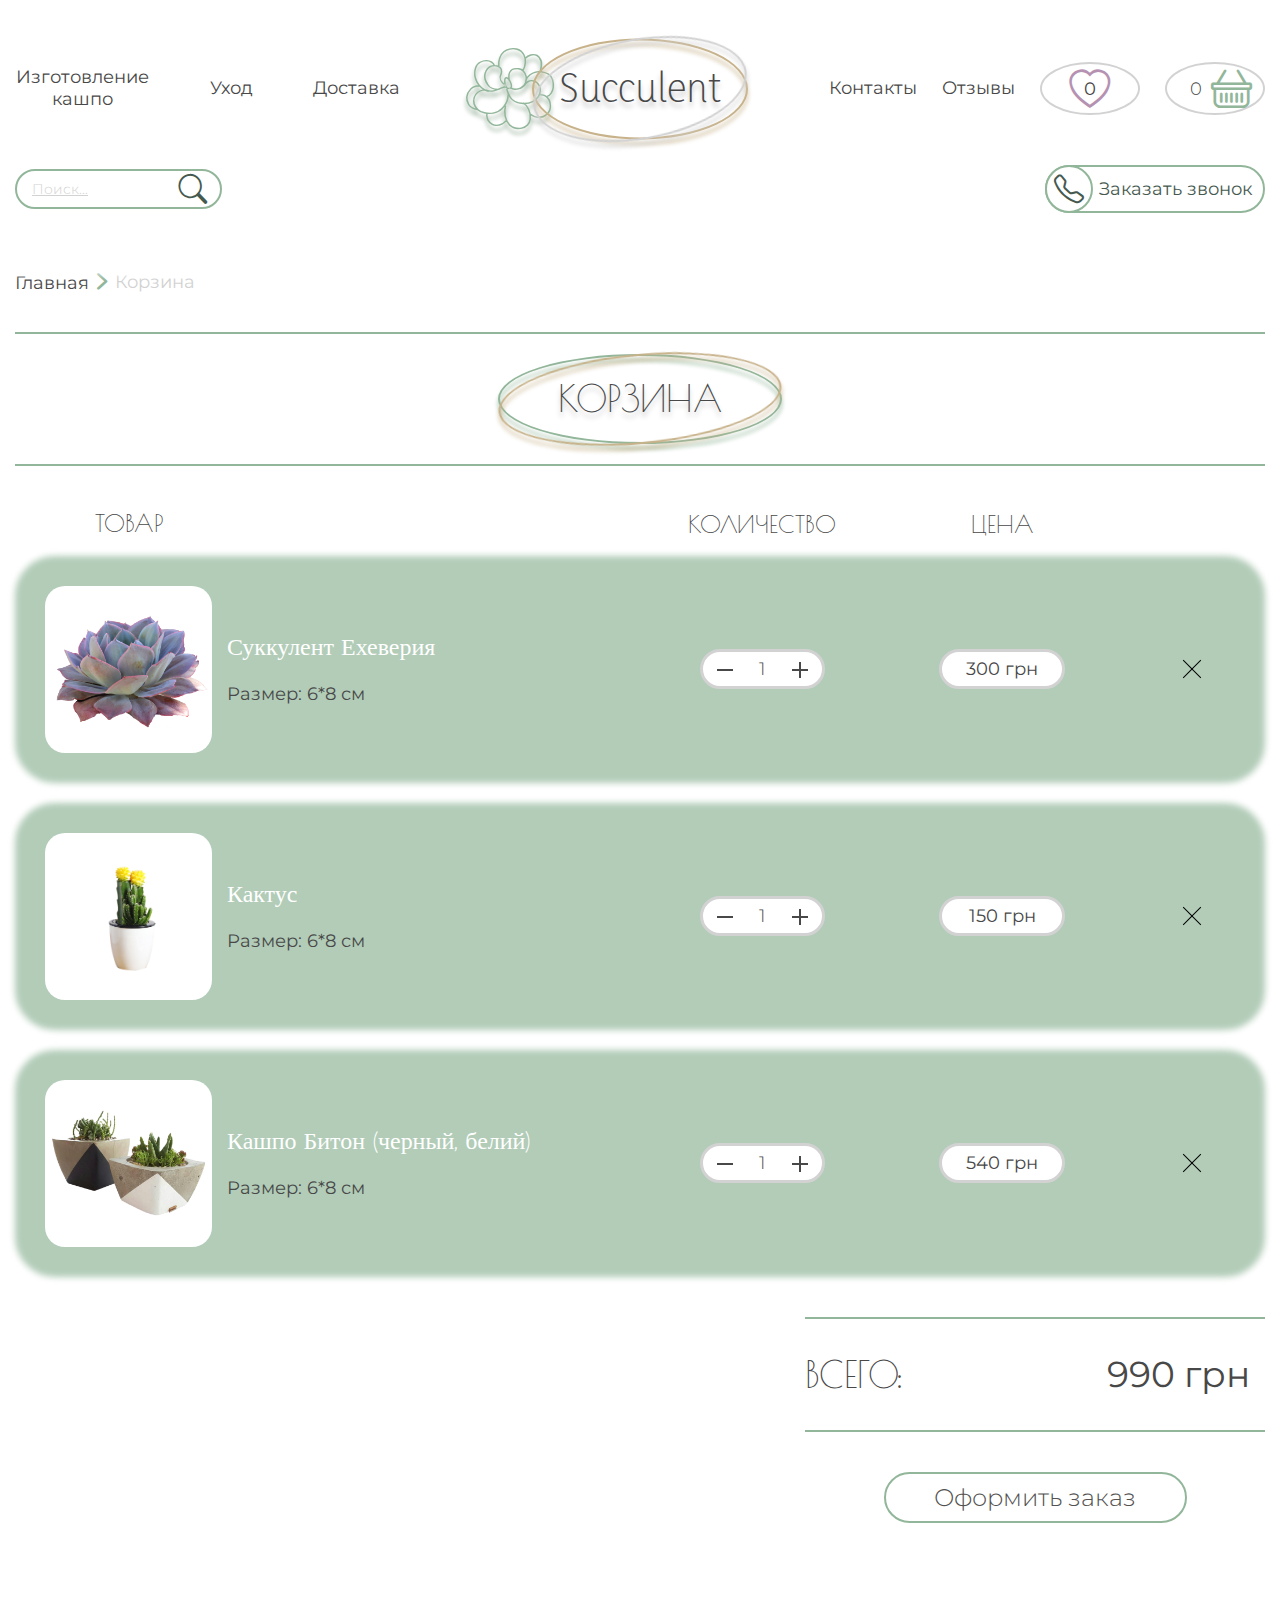
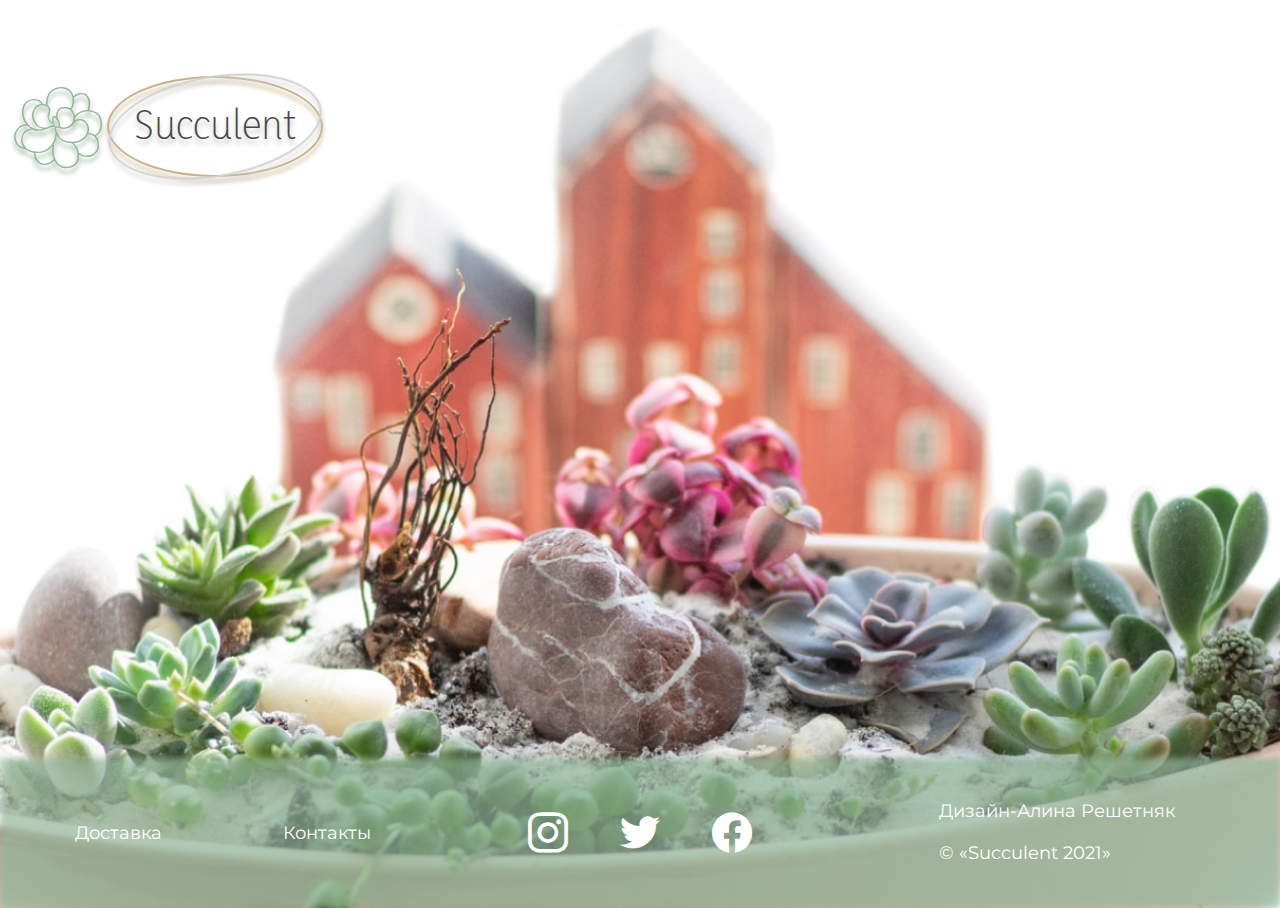
==== basket.html @ cb1342d7 "Add files via upload" ====
<!DOCTYPE html>
<html lang="ru">
 <head>
	<title>Корзина</title>
	<meta charset="UTF-8">
	<meta name="format-detection" content="telephone=no">
	<link rel="stylesheet" href="css/style.min.css">
	<link rel="shortcut icon" href="favicon.ico">
	<!-- <meta name="robots" content="noindex, nofollow"> -->
	<!-- <meta name="viewport" content="width=device-width, initial-scale=1.0, maximum-scale=1.0, user-scalable=0"> -->
	<meta name="viewport" content="width=device-width, initial-scale=1.0">
</head>

<body>
	<div class="wrapper">
		<header class="header header_2">
	<div class="header__container _container">
		<div class="header__logo-block _lp">
			<a href="index.html" class="header__logo"><span class="header__logo-decor _icon-logo-decor"></span><span
					class="header__logo-text">Succulent</span></a>
		</div>
		<div class="header__body _lp">
			<div data-da=".menu__list_col1,875,1" class="header__icons"></div>
			<button type="button" class="menu__icon icon-menu">
				<span class="menu__span"></span>
				<span class="menu__span"></span>
				<span class="menu__span"></span>
			</button>
		</div>
		<div class="header__menu menu">
			<nav class="menu__body">
				<ul class="menu__list menu__list_col1">
					<li class="menu__item menu__item_da3"></li>
					<li class="menu__item"><a data-goto=".page__process" href="#" class="menu__link _goto-my">Изготовление
							кашпо</a></li>
					<li class="menu__item"><a data-goto=".page__caring" href="#" class="menu__link _goto-my">Уход</a></li>
					<li class="menu__item"><a data-goto=".page__delivery" href="#" class="menu__link _goto-my">Доставка</a>
					</li>
					<li class="menu__item menu__item_da1"></li>
					<li class="menu__item menu__item_da2"></li>
				</ul>
				<ul class="menu__list menu__list_col2">
					<li class="menu__item menu__item_col2"><a data-goto=".page__contacts" data-da=".menu__item_da1,1100"
							href="#" class="menu__link _goto-my">Контакты</a></li>
					<li class="menu__item menu__item_col2"><a data-goto=".page__reviews" data-da=".menu__item_da2,1100"
							href="#" class="menu__link _goto-my">Отзывы</a></li>
					<li class="menu__item menu__item_col2"><span data-da=".header__icons,1100"
							class="menu__favorites _icon-heart"><span>0</span></span></li>
					<li class="menu__item menu__item_col2"><span data-da=".header__icons,1100"
							class="menu__card _icon-card"><span>0</span></span></li>
				</ul>
			</nav>
		</div>
	</div>
	<div class="header_2__bottom-container _container">
		<div class="header_2__bottom-block">
			<form data-da=".menu__item_da3,1100,0" action="#" method="get" class="header_2__form form-search">
				<input type="text" name="form[]" placeholder="Поиск..." class="form-search__input input">
				<button type="submit" class="form-search__btn _icon-search"></button>
			</form>
			<form action="#" method="get" class="header_2__callback callback callback_header _active">
				<button id="callBackBtn" type="submit" class="callback__button _icon-phone _active"></button>
				<input autocomplete="off" type="tel" name="form[]" data-value="Заказать звонок"
					class="callback__input input phone _phone _req">
			</form>
		</div>
	</div>
</header>
		<main class="page">
			<div class="page__basket basket">
				<div class="basket__container _container">
					<div class="basket__crumbs crumbs">
						<a href="index.html" class="crumbs__item _icon-aroow-right-crumbs"><span>Главная</span></a>
						<a href="basket.html" class="crumbs__item _active"><span>Корзина</span></a>
					</div>
					<div class="basket__title-block">
						<div class="basket__title title">Корзина</div>
					</div>
					<div class="basket__body">
						<div class="basket__card card-basket">
							<div class="card-basket__column card-basket__column_left">
								<div class="card-basket__subcolumn card-basket__subcolumn_left">
									<a href="#" class="card-basket__image">
										<img src="img/catalog/succulent/img_01.png" alt="image">
									</a>
								</div>
								<div class="card-basket__subcolumn card-basket__subcolumn_left">
									<div class="card-basket__info">
										<a href="#" class="card-basket__name">Суккулент Ехеверия</a>
										<p class="card-basket__size">Размер: 6*8 см</p>
									</div>
								</div>
							</div>
							<div class="card-basket__column card-basket__column_right">
								<div class="card-basket__subcolumn card-basket__subcolumn_right">
									<div class="card-basket__quantity quantity">
										<div class="quantity__button quantity__button_minus _icon-minus"></div>
										<div class="quantity__input"><input autocomplete="off" type="text" name="form[]"
												value="1"></div>
										<div class="quantity__button quantity__button_plus _icon-plus"></div>
									</div>
								</div>
								<div class="card-basket__subcolumn card-basket__subcolumn_right">
									<div class="card-basket__price">
										<span>300<span class="result-sum-basket__currency"> грн</span></span>
									</div>
								</div>
								<div class="card-basket__subcolumn card-basket__subcolumn_right card-basket__subcolumn_last">
									<div class="card-basket__del">
										<span></span>
									</div>
								</div>
							</div>
						</div>
						<div class="basket__card card-basket">
							<div class="card-basket__column card-basket__column_left">
								<div class="card-basket__subcolumn card-basket__subcolumn_left">
									<a href="#" class="card-basket__image">
										<img src="img/catalog/cactus/img_01.png" alt="image">
									</a>
								</div>
								<div class="card-basket__subcolumn card-basket__subcolumn_left">
									<div class="card-basket__info">
										<a href="#" class="card-basket__name">Кактус</a>
										<p class="card-basket__size">Размер: 6*8 см</p>
									</div>
								</div>
							</div>
							<div class="card-basket__column card-basket__column_right">
								<div class="card-basket__subcolumn card-basket__subcolumn_right">
									<div class="card-basket__quantity quantity">
										<div class="quantity__button quantity__button_minus _icon-minus"></div>
										<div class="quantity__input"><input autocomplete="off" type="text" name="form[]"
												value="1"></div>
										<div class="quantity__button quantity__button_plus _icon-plus"></div>
									</div>
								</div>
								<div class="card-basket__subcolumn card-basket__subcolumn_right">
									<div class="card-basket__price">
										<span>150<span class="result-sum-basket__currency"> грн</span></span>
									</div>
								</div>
								<div class="card-basket__subcolumn card-basket__subcolumn_right card-basket__subcolumn_last">
									<div class="card-basket__del">
										<span></span>
									</div>
								</div>
							</div>
						</div>
						<div class="basket__card card-basket">
							<div class="card-basket__column card-basket__column_left">
								<div class="card-basket__subcolumn card-basket__subcolumn_left">
									<a href="#" class="card-basket__image">
										<img src="img/catalog/pots/img_02.png" alt="image">
									</a>
								</div>
								<div class="card-basket__subcolumn card-basket__subcolumn_left">
									<div class="card-basket__info">
										<a href="#" class="card-basket__name">Кашпо Битон (черный, белий)</a>
										<p class="card-basket__size">Размер: 6*8 см</p>
									</div>
								</div>
							</div>
							<div class="card-basket__column card-basket__column_right">
								<div class="card-basket__subcolumn card-basket__subcolumn_right">
									<div class="card-basket__quantity quantity">
										<div class="quantity__button quantity__button_minus _icon-minus"></div>
										<div class="quantity__input"><input autocomplete="off" type="text" name="form[]"
												value="1"></div>
										<div class="quantity__button quantity__button_plus _icon-plus"></div>
									</div>
								</div>
								<div class="card-basket__subcolumn card-basket__subcolumn_right">
									<div class="card-basket__price">
										<span>540<span class="result-sum-basket__currency"> грн</span></span>
									</div>
								</div>
								<div class="card-basket__subcolumn card-basket__subcolumn_right card-basket__subcolumn_last">
									<div class="card-basket__del">
										<span></span>
									</div>
								</div>
							</div>
						</div>
					</div>
					<div class="basket__result-sum result-sum-basket">
						<div class="result-sum-basket__body">
							<div class="result-sum-basket__block-top">
								<span class="result-sum-basket__text">Всего:</span>
								<span class="result-sum-basket__sum">990<span class="result-sum-basket__currency"> грн</span></span>
							</div>
							<div class="result-sum-basket__block-bottom">
								<a href="payment.html" class="result-sum-basket__btn button">Оформить заказ</a>
							</div>
						</div>
					</div>
				</div>
			</div>
		</main>
		<footer class="footer">
	<div class="footer__main-image _ibg">
		<img src="img/footer_bg.jpg" alt="image">
	</div>
	<div class="footer__logo-block">
		<div class="footer__container-logo _container">
			<a href="index.html" class="footer__logo"><span class="header__logo-decor _icon-logo-decor"></span><span class="header__logo-text">Succulent</span></a>
		</div>
	</div>
	<div class="footer__body">
		<div class="footer__container _container">
			<div class="footer__content">
				<div class="footer__row">
					<div class="footer__column">
						<nav class="footer__list">
							<a data-goto=".page__delivery" href="#" class="footer__nav-link _goto-my">Доставка</a>
							<a data-goto=".page__contacts" href="#" class="footer__nav-link _goto-my">Контакты</a>
						</nav>
					</div>
					<div class="footer__column">
						<div class="footer__social">
							<a href="#" class="footer__social-link _icon-instagram"></a>
							<a href="#" class="footer__social-link _icon-twitter"></a>
							<a href="#" class="footer__social-link _icon-facebook"></a>
						</div>
					</div>
					<div class="footer__column">
						<div class="footer__copy">
							<p data-da=".footer__list,992">Дизайн-Алина Решетняк</p>
							<p>© «Succulent 2021»</p>
						</div>
					</div>
				</div>
			</div>
		</div>
	</div>
</footer>
	</div>
	<div class="popup popup_popup">
	<div class="popup__content">
		<div class="popup__body">
			<div class="popup__close"></div>
		</div>
	</div>
</div>
<div class="popup popup_massagename-message">
	<div class="popup__content">
		<div class="popup__body">
			<div class="popup__close"></div>
		</div>
	</div>
</div>
<div class="popup popup_video">
	<div class="popup__content">
		<div class="popup__body">
			<div class="popup__close popup__close_video"></div>
			<div class="popup__video _video"></div>
		</div>
	</div>
</div>

	<!-- Swiper -->
<!-- <script src="https://unpkg.com/swiper/swiper-bundle.min.js"></script> -->
<script src="js/vendors.min.js"></script>
<script src="js/app.min.js"></script>
</body>

</html>
---- css/style.min.css ----
@charset "UTF-8";
@import url(https://fonts.googleapis.com/css?family=Montserrat:300,regular,500,600&display=swap&subset=cyrillic-ext);
@import url(https://fonts.googleapis.com/css?family=Poiret+One:regular&display=swap&subset=cyrillic-ext);
@font-face {
  font-family: "yaldevi";
  font-display: swap;
  src: url("../fonts/yaldevi.woff2") format("woff2"), url("../fonts/yaldevi.woff") format("woff");
  font-weight: 400;
  font-style: normal;
}
@font-face {
  font-family: "icomoon";
  src: url("../fonts/icomoon.eot?g0yiih");
  src: url("../fonts/icomoon.eot?g0yiih#iefix") format("embedded-opentype"), url("../fonts/icomoon.ttf?g0yiih") format("truetype"), url("../fonts/icomoon.woff?g0yiih") format("woff"), url("../fonts/icomoon.svg?g0yiih#icomoon") format("svg");
  font-weight: normal;
  font-style: normal;
  font-display: block;
}
[class^=_icon-],
[class*=" _icon-"] {
  /* use !important to prevent issues with browser extensions that change fonts */
  font-family: "icomoon" !important;
  speak: never;
  font-style: normal;
  font-weight: normal;
  font-variant: normal;
  text-transform: none;
  line-height: 1;
  /* Better Font Rendering =========== */
  -webkit-font-smoothing: antialiased;
  -moz-osx-font-smoothing: grayscale;
}

._icon-one:before {
  content: "";
}

._icon-three:before {
  content: "";
}

._icon-two:before {
  content: "";
}

._icon-aroow-right:before {
  content: "";
}

._icon-aroow-right-crumbs:after {
  content: "";
}

._icon-contacts-clock:before {
  content: "";
}

._icon-contacts-house:before {
  content: "";
}

._icon-facebook:before {
  content: "";
}

._icon-instagram:before {
  content: "";
}

._icon-twitter:before {
  content: "";
}

._icon-arrow-decor-left:before {
  content: "";
}

._icon-arrow-decor-right:before {
  content: "";
}

._icon-card:after {
  content: "";
}

._icon-heart:before {
  content: "";
}

._icon-logo-decor:before {
  content: "";
}

._icon-phone:before {
  content: "";
}

._icon-search:before {
  content: "";
}

* {
  padding: 0px;
  margin: 0px;
  border: 0px;
}

*,
*:before,
*:after {
  -moz-box-sizing: border-box;
  -webkit-box-sizing: border-box;
  box-sizing: border-box;
}

aside,
nav,
footer,
header,
section {
  display: block;
}

html {
  font-size: 18px;
}

html,
body {
  height: 100%;
  min-width: 320px;
}

body {
  line-height: 1;
  font-family: "Montserrat";
  -ms-text-size-adjust: 100%;
  -moz-text-size-adjust: 100%;
  -webkit-text-size-adjust: 100%;
}

input,
button,
textarea {
  font-family: "Montserrat";
  font-size: inherit;
}

input::-ms-clear {
  display: none;
}

button {
  cursor: pointer;
  background-color: inherit;
}

button::-moz-focus-inner {
  padding: 0;
  border: 0;
}

a,
a:visited {
  text-decoration: none;
}

a:hover {
  text-decoration: none;
}

ul li {
  list-style: none;
}

img {
  vertical-align: top;
}

h1,
h2,
h3,
h4,
h5,
h6 {
  font-weight: inherit;
  font-size: inherit;
}

/*
&::-webkit-scrollbar {
	display: none;
}
*/
body {
  color: #484848;
  background-color: #fff;
}
body._lock {
  overflow: hidden;
}

.wrapper {
  width: 100%;
  min-height: 100%;
  overflow: hidden;
  display: flex;
  flex-direction: column;
}
._container {
  max-width: 1290px;
  padding: 0 15px;
  margin: 0 auto;
}

._container-big {
  max-width: 1734px;
  padding: 0 15px;
  margin: 0 auto;
}

.button {
  display: inline-flex;
  justify-content: center;
  align-items: center;
  background-color: #92b69a;
  border: 2px solid #D2D2D2;
  border-radius: 66px;
  padding: 0px 0px;
  transition: border-color 0.2s ease 0s, background-color 0.2s ease 0s;
}
@media (any-hover: hover) {
  .button:hover {
    border-color: #45594F;
  }
  .button:hover::before, .button:hover::after {
    background-color: #45594F;
  }
}
.button._fw {
  width: 100%;
}

.select {
  position: relative;
}
.select__item {
  position: relative;
}
.select__title {
  color: #000;
  border: 1px solid #d9d9d9;
  background-color: #fff;
  cursor: pointer;
  border-radius: 4px;
}
@media (max-width: 991.98px) {
  .select__title {
    font-size: 18px;
  }
}
.select__value {
  display: flex;
  font-size: 14px;
  height: 30px;
  padding: 0px 15px;
  align-items: center;
  justify-content: space-between;
  flex-direction: row-reverse;
}
.select__value span {
  height: 1em;
  overflow: hidden;
  display: -webkit-box;
  -webkit-line-clamp: 1;
  -webkit-box-orient: vertical;
}
.select__value:before {
  content: "";
  display: inline-block;
  transition: all 0.3s ease 0s;
  width: 11px;
  height: 7px;
  background: url("../img/icons/select.svg") center/100% no-repeat;
}
.select__input {
  width: 100%;
  background-color: transparent;
  height: 100%;
}
.select__options {
  color: #000;
  position: absolute;
  top: 29px;
  border-radius: 0 0 4px 4px;
  min-width: 100%;
  left: 0;
  background-color: #fff;
  border-top: 0;
  border: 1px solid #d9d9d9;
  border-top: 0;
  font-size: 14px;
  padding: 10px 0px 5px 0px;
}
@media (max-width: 991.98px) {
  .select__options {
    font-size: 18px;
  }
}
.select__option {
  cursor: pointer;
  padding: 5px 15px;
  margin: 0px 0px 0px 0px;
}
@media (min-width: 992px) {
  .select__option:hover {
    background: #d9d9d9;
  }
}
.select._active {
  z-index: 5;
}
.select._active .select__value:before {
  transform: rotate(-180deg);
}
.select._active .select__options {
  display: block;
}

input[type=text],
input[type=email],
input[type=tel],
textarea {
  -webkit-appearance: none;
  -moz-appearance: none;
  appearance: none;
}
input[type=text]:focus,
input[type=email]:focus,
input[type=tel]:focus,
textarea:focus {
  outline: none;
}

.input {
  border-radius: 53px;
  border: 2px solid #92b69a;
  width: 207px;
  height: 40px;
  display: block;
  padding: 0px 15px;
  transition: box-shadow 0.2s ease, border-color 0.2s ease;
}
@media (any-hover: hover) {
  .input:hover {
    box-shadow: 0px 6px 15px rgba(134, 163, 140, 0.6);
  }
}
.input:focus {
  box-shadow: 0px 6px 15px rgba(134, 163, 140, 0.6);
}
.input._error {
  border-color: #e40000;
}

textarea.input {
  resize: none;
  padding: 0px 0px;
}

.checkbox {
  position: relative;
}
.checkbox__input {
  position: absolute;
  width: 0;
  height: 0;
  opacity: 0;
  visibility: hidden;
}
.checkbox__input:checked + .checkbox__text:before {
  background: #fff url("../img/icons/check.svg") center no-repeat;
}
.checkbox__text {
  display: inline-flex;
  align-items: center;
  position: relative;
  font-size: 16px;
  color: #ffffff;
  letter-spacing: -0.3px;
  line-height: calc(20 / 16);
  cursor: pointer;
}
.checkbox__text:before {
  content: "";
  align-self: flex-start;
  margin: 0px 14px 0px 0px;
  flex: 0 0 20px;
  left: 0;
  top: 0;
  width: 20px;
  height: 18px;
  background: #fff;
  border: 1px solid #a7a9ac;
}
.checkbox a {
  color: #fff;
  text-decoration: underline;
}
@media (min-width: 992px) {
  .checkbox a:hover {
    text-decoration: none;
  }
}
.checkbox._error .checkbox__text:before {
  border: 1px solid #ee1212;
}

.options {
  display: flex;
  flex-direction: column;
  align-items: flex-start;
}
.options__item {
  position: relative;
  cursor: pointer;
}
.options__input {
  position: absolute;
  width: 0;
  height: 0;
  opacity: 0;
  left: 0;
  top: 0;
  visibility: hidden;
}
.options__input:checked + .options__text:after {
  transform: scale(1);
}
.options__text {
  display: inline-flex;
  align-items: center;
  position: relative;
  font-size: 16px;
  color: #ffffff;
  letter-spacing: -0.3px;
  line-height: calc(20 / 16);
}
.options__text:before {
  content: "";
  align-self: flex-start;
  margin: 0px 14px 0px 0px;
  flex: 0 0 20px;
  left: 0;
  top: 0;
  border-radius: 50%;
  width: 20px;
  height: 18px;
  background: #fff;
  border: 1px solid #a7a9ac;
}
.options__text:after {
  content: "";
  transition: all 0.3s ease 0s;
  transform: scale(0);
  width: 10px;
  height: 10px;
  border-radius: 50%;
  background-color: #77243a;
  position: absolute;
  left: 5px;
  top: 4px;
}

.rating {
  display: flex;
  align-items: flex-end;
  font-size: 40px;
  line-height: 0.75;
  transition: opacity 0.3s ease 0s;
}

.rating.rating_sending {
  opacity: 0.2;
}

.rating.rating_set .rating__active,
.rating.rating_set .rating__item {
  cursor: pointer;
}

.rating__body {
  position: relative;
}

.rating__body::before {
  content: "★★★★★";
  display: block;
}

.rating__active {
  position: absolute;
  width: 0%;
  height: 100%;
  top: 0;
  left: 0;
  overflow: hidden;
}

.rating__active::before {
  content: "★★★★★";
  position: absolute;
  width: 100%;
  height: 100%;
  top: 0;
  left: 0;
  color: #ffd300;
}

.rating__items {
  display: flex;
  position: absolute;
  width: 100%;
  height: 100%;
  top: 0;
  left: 0;
}

.rating__item {
  flex: 0 0 20%;
  height: 100%;
  opacity: 0;
}

.rating__value {
  font-size: 50%;
  line-height: 1;
  padding: 0px 0px 0px 10px;
}

.quantity {
  width: 125px;
  height: 40px;
  border-radius: 66px;
  display: flex;
  border: 3px solid #d2d2d2;
  background-color: #fff;
}
@media (max-width: 1290px) {
  .quantity {
    width: calc(115px + 10 * ((100vw - 320px) / 970));
  }
}
.quantity__button {
  flex: 0 0 44px;
  position: relative;
  cursor: pointer;
}
.quantity__button::before, .quantity__button::after {
  content: "";
  position: absolute;
  top: 50%;
  left: 50%;
  transition: all 0.3s ease 0s;
  margin: 0px 0px 0px -8px;
  background-color: #484848;
  width: 16px;
  height: 2px;
}
@media (min-width: 991.98px) {
  .quantity__button:hover::before, .quantity__button:hover::after {
    background-color: rgba(0, 0, 0, 0.5);
  }
}
.quantity__button_plus::before {
  transform: rotate(-90deg);
}
.quantity__input {
  flex: 1 1 auto;
}
.quantity__input input {
  height: 100%;
  color: #484848;
  font-weight: 300;
  width: 100%;
  text-align: center;
}

.row:after {
  display: block;
  content: "";
  clear: both;
}

.rub:after {
  content: "₽";
}

ol.counter {
  list-style-type: none;
  counter-reset: item;
}
ol.counter li {
  position: relative;
  padding: 0px 0px 0px 45px;
}
ol.counter li:before {
  counter-increment: item;
  content: counter(item);
  position: absolute;
  left: 0;
  top: 0;
  color: #818181;
  font-size: 14px;
  font-weight: 700;
  text-align: center;
  line-height: 26px;
  border-radius: 50%;
  width: 28px;
  height: 28px;
  border: 1px solid #4274bb;
}

.ellipsis {
  display: block;
  overflow: hidden;
  width: 100%;
  white-space: nowrap;
  text-overflow: ellipsis;
}

.es {
  overflow: hidden;
  white-space: nowrap;
  text-overflow: ellipsis;
}

.table {
  display: table;
  font-size: 0;
  width: 100%;
}

.trow {
  display: table-row;
}

.cell {
  display: table-cell;
}
.cell.full {
  width: 100%;
}

._ibg {
  position: relative;
}
._ibg img {
  position: absolute;
  width: 100%;
  height: 100%;
  top: 0;
  left: 0;
  object-fit: cover;
}

body.ie ._ibg {
  background-position: center;
  background-size: cover;
  background-repeat: no-repeat;
}
body.ie ._ibg img {
  width: 0;
  height: 0;
  opacity: 0;
  visibility: hidden;
}

._video {
  position: relative;
  overflow: hidden;
  height: 0;
  padding-bottom: 56.25%;
}
._video video,
._video iframe,
._video object,
._video embed {
  position: absolute;
  top: 0;
  left: 0;
  width: 100%;
  height: 100%;
}

.videobg video,
.videobg iframe,
.videobg object,
.videobg embed {
  position: fixed;
  top: 50%;
  left: 50%;
  min-width: 100%;
  min-height: 100%;
  width: auto;
  height: auto;
  z-index: -100;
  transform: translateX(-50%) translateY(-50%);
  background-size: cover;
}

._more-content {
  transition: all 0.3s ease 0s;
  overflow: hidden;
}

._more-link {
  cursor: pointer;
}
._more-link span {
  font-style: normal;
}
._more-link span:first-child {
  display: block;
}
._more-link span:last-child {
  display: none;
}
._more-link._active span {
  font-style: normal;
}
._more-link._active span:first-child {
  display: none;
}
._more-link._active span:last-child {
  display: block;
}

#map {
  background: url("../img/icons/loading.gif") center/50px no-repeat;
}

._swiper {
  overflow: hidden;
}
._swiper .swiper-wrapper {
  width: 100%;
  height: 100%;
  box-sizing: content-box;
  display: flex;
  position: relative;
}
._swiper.swiper-container-vertical .swiper-wrapper {
  flex-direction: column;
}
._swiper.swiper-container-autoheight .swiper-wrapper {
  align-items: flex-start;
}
._swiper.swiper-container-multirow .swiper-wrapper {
  flex-direction: column;
  flex-wrap: wrap;
}

.swiper-container-initialized .swiper-slide {
  flex-shrink: 0;
}

.swiper-container-android .swiper-slide,
.swiper-container-android .swiper-wrapper {
  transform: translate3d(0px, 0, 0);
}

.swiper-button-lock {
  display: none !important;
}

._tabs-block {
  display: none;
}
._tabs-block._active {
  display: block;
}

.mirror {
  transform: scale(-1, 1);
}

.nicescroll-rails {
  z-index: 1000 !important;
}

._custom-scroll {
  position: fixed;
  right: 0;
  top: 0;
  width: 3px;
  height: 100%;
  z-index: 1000;
}
._custom-scroll__line {
  background-color: rgba(0, 0, 0, 0.5);
  border-radius: 3px 0 0 3px;
  position: relative;
  left: 0;
  top: 0;
  width: 100%;
}

.crumbs {
  display: flex;
  align-items: center;
}
.crumbs a span {
  font-family: "montserrat";
}
.crumbs a::after {
  font-size: 17px;
  color: #92b69a;
  margin-left: 8px;
}
.crumbs a:not(:last-child) {
  margin: 0px 8px 0px 0px;
}
.crumbs__item {
  color: inherit;
}
.crumbs__item._active {
  color: #d2d2d2;
}

.title {
  position: relative;
  display: inline-block;
  font-family: "Poiret One";
  text-transform: uppercase;
  font-size: 36px;
  text-shadow: 0px 5px 5px rgba(0, 0, 0, 0.25);
  padding: 30px 35px 23px;
}
@media (max-width: 1290px) {
  .title {
    font-size: calc(30px + 6 * ((100vw - 320px) / 970));
  }
}
.title::before, .title::after {
  content: "";
  position: absolute;
  width: 100%;
  height: 100%;
  top: 0;
  left: 0;
  border-radius: 50%;
}
.title::before {
  border: 2px solid #92b69a;
  filter: drop-shadow(0px 5px 2px #92b69a);
}
.title::after {
  border: 2px solid #c7b28a;
  transform: rotate(-5.31deg);
  filter: drop-shadow(0px 5px 2px #c7b28a);
}

.pagination .swiper-pagination-bullet {
  width: 15px;
  height: 15px;
  display: inline-block;
  background-color: #d2d2d2;
  border-radius: 50%;
  margin: 0 5px;
  transition: all 0.3s ease 0s;
}
.pagination .swiper-pagination-bullet-active {
  background-color: #92b69a;
}

.popup {
  -webkit-overflow-scrolling: touch;
  z-index: 100;
  padding: 30px 10px;
  position: fixed;
  top: 0px;
  left: 0;
  width: 100%;
  height: 100%;
  transition: visibility 0.8s ease 0s;
  visibility: hidden;
}
.popup::before {
  content: "";
  background-color: rgba(0, 0, 0, 0.9);
  position: fixed;
  width: 100%;
  height: 100%;
  top: 0;
  left: 0;
  opacity: 0;
  transition: opacity 0.8s ease 0s;
}
.popup.show {
  visibility: visible;
  overflow: auto;
}
.popup.show::before {
  opacity: 1;
}
.popup.show .popup__body {
  transform: scale(1);
}
.popup._active {
  overflow: auto;
  visibility: visible;
}
.popup._active::before {
  opacity: 1;
}
.popup._active .popup__body {
  transition: all 0.3s ease 0.2s;
  transform: scale(1);
}
.popup__content {
  display: flex;
  flex-direction: column;
  align-items: center;
  min-height: 100%;
  flex: 1 1 auto;
  width: 100%;
  display: flex;
  justify-content: center;
  align-items: center;
}
.popup__body {
  transform: scale(0);
  transition: all 0.3s ease 0s;
  background-color: #fff;
  padding: 50px;
  width: 100%;
  max-width: 800px;
}
.popup__close {
  width: 15px;
  height: 15px;
  position: absolute;
  top: 0px;
  right: 0px;
  cursor: pointer;
  z-index: 30;
  background: url("../img/icons/close.svg") 0 0 no-repeat;
}

.header {
  min-height: 182px;
  position: absolute;
  top: 0;
  left: 0;
  width: 100%;
  z-index: 50;
  transition: all 0.3s ease 0s;
}
.header_2__bottom-container {
  position: relative;
  min-height: 48px;
  margin: 50px auto 0;
}
.header_2__bottom-container._hidden {
  min-height: auto;
  margin: 0;
}
@media (max-width: 875px) {
  .header_2__bottom-container {
    margin: 30px auto 0;
  }
}
@media (max-width: 479.98px) {
  .header_2__bottom-container {
    margin: 10px auto 0;
  }
}
.header_2__bottom-block {
  position: absolute;
  bottom: 0;
  left: 0;
  width: 100%;
  display: flex;
  justify-content: space-between;
  align-items: center;
  padding: 0 15px;
}
@media (max-width: 479.98px) {
  .header_2__bottom-block {
    justify-content: center;
  }
}
.header_2__callback {
  z-index: 1;
  position: relative;
}
.header_2__callback._scroll {
  position: fixed;
  z-index: 99;
  right: 50px;
  bottom: 150px;
}
@media (max-width: 1290px) {
  .header_2__callback._scroll {
    right: 30px;
    bottom: 30px;
  }
}
@media (max-width: 479.98px) {
  .header_2__callback._scroll {
    right: 20px;
    bottom: 20px;
  }
}
.header_2__form {
  position: relative;
  transition: all 0.3s ease 0s;
}
.header_2__form._hidden {
  display: none;
}
.header_2 .header__container {
  position: relative;
}
@media (min-width: 875px) {
  .header {
    padding: 62px 0;
  }
}
@media (max-width: 875px) {
  .header {
    min-height: 132px;
  }
}
@media (max-width: 767.98px) {
  .header {
    min-height: 132px;
  }
}
@media (max-width: 479.98px) {
  .header {
    min-height: calc(102px + 30 * ((100vw - 320px) / (480 - 320)));
  }
}
.header::before {
  content: "";
  position: absolute;
  top: 0;
  left: 0;
  width: 100%;
  height: 100%;
  background-color: rgba(255, 255, 255, 0.7);
  filter: blur(3px);
  display: block;
}
@media (max-width: 1100px) {
  .header__body {
    display: flex;
    align-items: center;
    justify-content: space-between;
  }
}
@media (max-width: 875px) {
  .header__body {
    min-height: 132px;
    justify-content: flex-end;
  }
}
@media (max-width: 479.98px) {
  .header__body {
    min-height: calc(102px + 30 * ((100vw - 320px) / (480 - 320)));
  }
}
.header__icons {
  display: none;
}
@media (max-width: 1100px) {
  .header__icons {
    display: flex;
  }
  .header__icons span:not(:last-child) {
    margin: 0px 30px 0px 0px;
  }
}
@media (max-width: 875px) {
  .header__icons span:not(:last-child) {
    margin: 0px 15px 50px 0px;
  }
}
.header__logo-block {
  position: absolute;
  z-index: 6;
  top: 50%;
  left: 50%;
  transform: translate(-50%, -50%);
}
@media (max-width: 479.98px) {
  .header__logo-block {
    left: 68px;
    transform: translate(0, -50%);
  }
}
.header__logo {
  display: inline-block;
  color: inherit;
  transition: all 0.3s ease 0s;
}
.header__logo-decor {
  position: absolute;
  top: 50%;
  left: -66px;
  transform: translate(0%, -50%);
  font-size: 81px;
  color: #92b69a;
  filter: drop-shadow(0px 5px 2px #88a48c);
  transition: all 0.3s ease 0s;
}
@media (max-width: 479.98px) {
  .header__logo-decor {
    font-size: 57px;
    left: -48px;
    transform: translate(0px, -41%);
  }
}
.header__logo-text {
  position: relative;
  font-family: "yaldevi";
  font-size: 45px;
  text-shadow: 0px 5px 5px rgba(0, 0, 0, 0.25);
  display: inline-block;
  padding: 28px 27px;
  transition: all 0.3s ease 0s;
}
.header__logo-text::before, .header__logo-text::after {
  content: "";
  position: absolute;
  width: 100%;
  height: 100%;
  top: 0;
  left: 0;
  border-radius: 50%;
}
.header__logo-text::before {
  border: 2px solid #c7b28a;
  filter: drop-shadow(0px 5px 2px #c7b28a);
}
.header__logo-text::after {
  border: 2px solid #d2d2d2;
  transform: rotate(-9.81deg);
  filter: drop-shadow(0px 5px 2px #d1d1d1);
}
@media (max-width: 479.98px) {
  .header__logo-text {
    padding: 17px 15px;
    font-size: 30px;
  }
}
.header._scroll {
  position: fixed;
  top: 0;
  left: 0;
  width: 100%;
  min-height: 101px;
  padding: 35px 0;
}
@media (max-width: 875px) {
  .header._scroll {
    padding: 0;
  }
}
@media (max-width: 1100px) {
  .header._scroll .menu__body {
    padding: 121px 0 0;
  }
  .header._scroll .menu__body::before {
    top: 121px;
  }
}
@media (max-width: 875px) {
  .header._scroll .menu__body {
    padding-top: 131px;
  }
  .header._scroll .menu__body::before {
    top: 131px;
  }
}
@media (max-width: 479.98px) {
  .header._scroll .menu__body {
    padding-top: 126px;
  }
  .header._scroll .menu__body::before {
    top: 0px;
  }
}

.menu__body {
  position: relative;
  z-index: 2;
}
@media (min-width: 1100px) {
  .menu__body {
    display: flex;
    align-items: center;
    justify-content: space-between;
  }
}
@media (max-width: 1100px) {
  .menu__body {
    overflow: auto;
    position: fixed;
    top: 0;
    right: 0;
    width: 50%;
    height: 100%;
    right: -100%;
    visibility: hidden;
    opacity: 0;
    transition: all 0.5s ease 0s;
    padding: 180px 0px 0px 0px;
  }
  .menu__body::before {
    position: fixed;
    top: 180px;
    right: 0;
    z-index: 1;
    content: "";
    background-color: rgba(255, 255, 255, 0.9);
    display: block;
    width: 50%;
    height: 100%;
  }
}
@media (max-width: 875px) {
  .menu__body {
    padding-top: 130px;
  }
  .menu__body::before {
    top: 130px;
  }
  .menu__body::after {
    content: "";
    background-color: #fff;
    width: 100%;
    height: 132px;
    position: fixed;
    top: 0;
    left: 0;
    z-index: 3;
  }
}
@media (max-width: 767.98px) {
  .menu__body {
    padding-top: 132px;
    width: 60%;
  }
  .menu__body::before {
    top: 132px;
    width: 60%;
  }
  .menu__body::after {
    height: 132px;
  }
}
@media (max-width: 479.98px) {
  .menu__body {
    padding-top: 102px;
    width: 100%;
  }
  .menu__body::before {
    position: fixed;
    top: 0;
    width: 100%;
  }
  .menu__body::after {
    height: 126px;
  }
}
.menu__body._active {
  right: 0;
  visibility: visible;
  opacity: 1;
}
.menu__list {
  text-align: center;
  position: relative;
  z-index: 2;
  display: flex;
  align-items: center;
}
.menu__list_col1 {
  justify-content: flex-start;
}
@media (min-width: 1100px) {
  .menu__list {
    flex-wrap: wrap;
  }
}
@media (max-width: 1100px) {
  .menu__list {
    flex-direction: column;
  }
  .menu__list_col1 {
    justify-content: flex-start;
    padding: 55px 0px 0px 0px;
  }
  .menu__list_col2 {
    display: none;
  }
}
@media (min-width: 1100px) {
  .menu__item_da1, .menu__item_da2, .menu__item_da3 {
    display: none;
  }
}
@media (min-width: 1100px) {
  .menu__item {
    max-width: 135px;
  }
  .menu__item:not(:last-child) {
    margin: 0px 85px 0px 0px;
  }
  .menu__item_col2:not(:last-child) {
    margin: 0px 44px 0px 0px;
  }
}
@media (max-width: 1290px) {
  .menu__item:not(:last-child) {
    margin: 0px 60px 0px 0px;
  }
  .menu__item_col2:not(:last-child) {
    margin: 0px 25px 0px 0px;
  }
}
@media (max-width: 1175px) {
  .menu__item:not(:last-child) {
    margin: 0px 35px 0px 0px;
  }
  .menu__item_col2:not(:last-child) {
    margin: 0px 15px 0px 0px;
  }
}
@media (max-width: 1100px) {
  .menu__item:not(:last-child) {
    margin: 0px 0px 50px 0px;
    padding: 0 15px;
  }
  .menu__item:last-child {
    margin-bottom: 50px;
  }
}
.menu__link {
  line-height: 122.2222222222%;
  color: inherit;
  transition: color 0.2s ease 0s;
  position: relative;
}
@media (min-width: 1330px) {
  .menu__link::before {
    content: "";
    width: 15px;
    height: 15px;
    display: block;
    background-color: #92b69a;
    border-radius: 50%;
    position: absolute;
    top: 50%;
    left: -20px;
    transform: translate(0, -50%);
    opacity: 0;
    transition: opacity 0.2s ease 0s;
  }
}
@media (any-hover: hover) {
  .menu__link:hover {
    color: #92b69a;
  }
  .menu__link:hover::before {
    opacity: 1;
  }
}
.menu__card, .menu__favorites {
  cursor: pointer;
  position: relative;
  height: 53px;
  width: 100px;
  display: flex;
  align-items: center;
  border: 2px solid #d2d2d2;
  border-radius: 50%;
  transition: border 0.2s ease 0s;
}
.menu__card span, .menu__favorites span {
  font-family: "montserrat";
}
.menu__favorites {
  justify-content: center;
}
.menu__favorites span {
  position: absolute;
  top: 50%;
  left: 50%;
  transform: translate(-50%, -50%);
}
.menu__favorites::before {
  font-size: 39px;
  color: #b692b2;
}
@media (any-hover: hover) {
  .menu__favorites:hover {
    border-color: #b692b2;
  }
}
.menu__card {
  justify-content: space-between;
  font-weight: 300;
  padding: 0 11px 0 23px;
}
.menu__card::after {
  font-size: 39px;
  color: #92b69a;
}
@media (any-hover: hover) {
  .menu__card:hover {
    border-color: #92b69a;
  }
}

.icon-menu {
  display: none;
}
@media (max-width: 1100px) {
  .icon-menu {
    display: block;
    position: relative;
    width: 60px;
    height: 30px;
    cursor: pointer;
    z-index: 5;
  }
  .icon-menu span {
    transition: all 0.3s ease 0s;
    top: calc(50% - 1px);
    right: 0px;
    position: absolute;
    width: 50px;
    height: 3px;
    background-color: #92b69a;
    transition: all 0.2s ease 0s;
  }
  .icon-menu span:first-child {
    top: 0px;
    width: 100%;
  }
  .icon-menu span:last-child {
    top: auto;
    bottom: 0px;
    width: 100%;
  }
}
@media (max-width: 1100px) and (any-hover: hover) {
  .icon-menu:hover span {
    width: 100%;
  }
}
@media (max-width: 1100px) {
  .icon-menu._active span {
    transform: scale(0);
  }
  .icon-menu._active span:first-child {
    transform: rotate(-45deg);
    top: calc(50% - 1px);
  }
  .icon-menu._active span:last-child {
    transform: rotate(45deg);
    bottom: calc(50% - 1px);
  }
}

.footer {
  position: relative;
  z-index: 1;
  padding: 75px 0 0;
}
@media (max-width: 991.98px) {
  .footer {
    padding: 50px 0 0;
  }
}
@media (max-width: 767.98px) {
  .footer {
    padding: 40px 0 0;
  }
}
@media (max-width: 479.98px) {
  .footer {
    padding: 95px 0 0;
  }
}
.footer__main-image {
  width: 100%;
}
@media (min-width: 767.98px) {
  .footer__main-image {
    min-height: 910px;
  }
}
@media (max-width: 767.98px) {
  .footer__main-image {
    min-height: 450px;
  }
}
.footer__logo-block {
  position: absolute;
  top: 0;
  left: 0;
  width: 100%;
  height: 100%;
}
.footer__container-logo {
  height: 100%;
  position: relative;
  max-width: 1444px;
  padding: 0 79.5px;
}
.footer__logo {
  position: absolute;
  color: inherit;
  top: 341px;
  left: 79.5px;
  display: inline-block;
  padding: 28px 27px;
}
@media (max-width: 1330px) {
  .footer__logo {
    top: 125px;
  }
}
@media (max-width: 991.98px) {
  .footer__logo {
    top: 100px;
  }
}
@media (max-width: 767.98px) {
  .footer__logo {
    top: 40px;
  }
}
@media (max-width: 660px) {
  .footer__logo {
    top: 0;
    left: 50%;
    transform: translate(calc(-50% + 25px), 0);
  }
}
@media (max-width: 479.98px) {
  .footer__logo {
    padding: 17px 15px;
  }
}
.footer__body {
  position: absolute;
  width: 100%;
  left: 0;
  bottom: 0;
}
.footer__body::before {
  content: "";
  display: block;
  width: 100%;
  height: 100%;
  position: absolute;
  top: 0;
  left: 0;
  z-index: 1;
  background-color: rgba(146, 182, 154, 0.7);
  filter: blur(3px);
}
.footer__container {
  position: relative;
  z-index: 2;
}
@media (max-width: 767.98px) {
  .footer__container {
    padding: 0 15px;
  }
}
.footer__content {
  display: flex;
  align-items: center;
  min-height: 150px;
}
@media (max-width: 767.98px) {
  .footer__content {
    min-height: 100px;
  }
}
@media (max-width: 479.98px) {
  .footer__content {
    min-height: auto;
    padding: 35px 0;
  }
}
.footer__row {
  width: 100%;
  display: flex;
}
@media (max-width: 479.98px) {
  .footer__row {
    flex-wrap: wrap;
  }
}
.footer__column {
  flex: 0 1 33.333%;
  display: flex;
  justify-content: center;
  align-items: center;
}
@media (max-width: 550px) {
  .footer__column:first-child {
    justify-content: flex-start;
  }
  .footer__column:last-child {
    justify-content: flex-end;
  }
}
@media (max-width: 479.98px) {
  .footer__column {
    flex: 1 1 100%;
    justify-content: center !important;
  }
  .footer__column:nth-child(1) {
    order: 2;
    margin-bottom: 10px;
  }
  .footer__column:nth-child(2) {
    order: 1;
    margin-bottom: 30px;
  }
  .footer__column:nth-child(3) {
    order: 3;
  }
}
.footer__list {
  flex: 1 1 auto;
  display: flex;
  justify-content: space-around;
  color: #fff;
  text-align: center;
}
@media (max-width: 767.98px) {
  .footer__list p {
    font-size: 15px;
    line-height: 120.2%;
  }
}
.footer__nav-link {
  position: relative;
  color: #fff;
  transition: all 0.2s ease 0s;
}
.footer__nav-link::before {
  content: "";
  width: 15px;
  height: 15px;
  display: block;
  background-color: #45594f;
  border-radius: 50%;
  position: absolute;
  top: 50%;
  left: -20px;
  transform: translate(0, -50%);
  opacity: 0;
  transition: opacity 0.2s ease 0s;
}
@media (any-hover: hover) {
  .footer__nav-link:hover {
    color: #45594f;
  }
  .footer__nav-link:hover::before {
    opacity: 1;
  }
}
@media (max-width: 991.98px) {
  .footer__nav-link {
    display: none;
  }
}
.footer__social-link {
  font-size: 40px;
  color: #fff;
  transition: all 0.2s ease 0s;
}
.footer__social-link:not(:last-child) {
  margin: 0px 47px 0px 0px;
}
@media (any-hover: hover) {
  .footer__social-link:hover {
    filter: drop-shadow(0px 0px 10px #ffffff);
  }
}
@media (max-width: 991.98px) {
  .footer__social-link:not(:last-child) {
    margin: 0px 20px 0px 0px;
  }
}
@media (max-width: 650px) {
  .footer__social-link {
    font-size: 30px;
  }
}
.footer__copy {
  color: #fff;
}
.footer__copy p {
  line-height: 122.2%;
}
.footer__copy p:not(:last-child) {
  margin: 0px 0px 20px 0px;
}
@media (max-width: 767.98px) {
  .footer__copy p {
    font-size: 15px;
  }
}

.mainscreen {
  min-height: 100vh;
  position: relative;
}
.mainscreen::before {
  content: "";
  position: absolute;
  width: 100%;
  height: 261px;
  bottom: -1px;
  left: 0;
  background: linear-gradient(360deg, #ffffff 0%, rgba(196, 196, 196, 0) 100%);
  z-index: 1;
}
@media (max-width: 1290px) {
  .mainscreen::before {
    height: calc(136px + 125 * ((100vw - 320px) / 970));
  }
}
.mainscreen__image {
  position: absolute;
  top: 0;
  left: 0;
  width: 100%;
  height: 100vh;
}
.mainscreen__container {
  position: relative;
}
.mainscreen__main-body {
  display: flex;
  flex-direction: column;
  align-items: flex-start;
  justify-content: space-between;
  height: 100vh;
  position: relative;
  z-index: 2;
  padding: 202px 0 130px 0;
}
@media (max-width: 875px) {
  .mainscreen__main-body {
    padding: calc(152px + 50 * ((100vw - 768px) / (875 - 768))) 0 130px 0;
  }
}
@media (max-width: 767.98px) {
  .mainscreen__main-body {
    padding: 152px 0px 130px 0px;
  }
}
@media (max-width: 479.98px) {
  .mainscreen__main-body {
    justify-content: center;
    padding: calc(122px + 30 * ((100vw - 320px) / (480 - 320))) 0px 20px 0px;
  }
}
.mainscreen__form {
  position: relative;
}
.mainscreen__body {
  text-align: center;
  max-width: 776px;
  background-color: rgba(255, 255, 255, 0.85);
  padding: 33px 29px 46px;
  margin: 20px 0;
}
@media (max-width: 1100px) {
  .mainscreen__body {
    margin: auto;
  }
}
@media (max-width: 767.98px) {
  .mainscreen__body {
    padding: 30px 15px 30px;
    max-width: fit-content;
    min-width: 100%;
  }
}
@media (max-width: 479.98px) {
  .mainscreen__body {
    order: 1;
    margin: 20px 0;
  }
}
.mainscreen__title {
  font-size: 30px;
  line-height: 116.6666666667%;
  font-family: "Poiret One";
  text-transform: uppercase;
  margin: 0px 0px 20px 0px;
}
.mainscreen__title span {
  font-size: 31px;
  font-family: "montserrat";
  font-weight: 500;
  line-height: 133.3333333333%;
  color: #92b69a;
}
.mainscreen__title::after {
  content: "";
  display: block;
  width: 400px;
  height: 2px;
  background-color: #92b69a;
  margin: calc(20px + 11 * ((100vw - 320px) / (1920 - 320))) auto 0;
}
@media (min-width: 767.98px) {
  .mainscreen__title br {
    display: none;
  }
}
@media (max-width: 767.98px) {
  .mainscreen__title {
    font-size: calc(18px + 12 * ((100vw - 320px) / (768 - 320)));
  }
  .mainscreen__title span {
    font-size: calc(18px + 12 * ((100vw - 320px) / (768 - 320)));
  }
  .mainscreen__title::after {
    width: 80%;
  }
}
.mainscreen__subtitle {
  font-size: 20px;
  line-height: 120%;
  margin-bottom: 62px;
}
@media (max-width: 1290px) {
  .mainscreen__subtitle {
    margin-bottom: calc(35px + 27 * ((100vw - 320px) / 970));
  }
}
@media (max-width: 767.98px) {
  .mainscreen__subtitle {
    font-size: 18px;
  }
}
@media (min-width: 479.98px) {
  .mainscreen__subtitle br {
    display: none;
  }
}
.mainscreen__btn {
  font-size: 32px;
  border: 3px solid #d2d2d2;
  padding: 13px 100px;
  color: #fff;
  height: 65px;
}
@media (max-width: 1290px) {
  .mainscreen__btn {
    font-size: calc(24px + 8 * ((100vw - 320px) / 970));
  }
}
@media (max-width: 1290px) {
  .mainscreen__btn {
    height: calc(50px + 15 * ((100vw - 320px) / 970));
  }
}
@media (max-width: 479.98px) {
  .mainscreen__btn {
    padding: 0;
    width: 100%;
  }
}
.mainscreen__callback {
  position: absolute;
  right: 15px;
  bottom: 150px;
}
@media (max-width: 1100px) {
  .mainscreen__callback {
    position: relative;
    right: 0;
    bottom: 0;
    margin-bottom: 20px;
  }
}
@media (max-width: 479.98px) {
  .mainscreen__callback {
    order: 2;
    align-self: center;
    margin: 0;
  }
}

.callback__icon, .callback__button {
  cursor: pointer;
  display: flex;
  justify-content: center;
  align-items: center;
  position: absolute;
  top: 50%;
  left: 0;
  z-index: 8;
  transform: translate(0, -50%);
  color: #45594f;
  height: 48px;
  width: 48px;
  font-size: 30px;
  border: 2px solid #92b69a;
  border-radius: 50%;
  background-color: white;
  transition: all 0.2s ease 0s;
}
.callback__icon._no-active, .callback__button._no-active {
  transition: box-shadow 0.2s ease 0s;
}
@media (any-hover: hover) {
  .callback__icon._no-active:hover, .callback__button._no-active:hover {
    box-shadow: 0px 6px 15px rgba(134, 163, 140, 0.6);
  }
}
.callback__icon._active, .callback__button._active {
  animation: callbackIcon 1s infinite ease-in-out alternate;
}
@media (any-hover: hover) {
  .callback__icon._active:hover, .callback__button._active:hover {
    background-color: whitesmoke;
  }
}
.callback__input {
  position: relative;
  z-index: 7;
  width: 48px;
  height: 48px;
  padding: 0px;
  color: #45594f;
  visibility: hidden;
  background-color: rgba(255, 255, 255, 0.85);
  transition: width 0.5s ease 0s, padding 0.5s ease 0s, visibility 0.5s ease 0s, box-shadow 0.2s ease 0s, border-color 0.2s ease 0s;
}
.callback._active .callback__input {
  width: 220px;
  visibility: visible;
  padding: 0 5px 0 52px;
}
.callback._error .callback__icon,
.callback._error .callback__button {
  border-color: #e40000;
}
.callback._scroll {
  position: fixed;
  z-index: 99;
  right: 50px;
  bottom: 150px;
}
@media (max-width: 1290px) {
  .callback._scroll {
    right: 30px;
    bottom: 30px;
  }
}
@media (max-width: 479.98px) {
  .callback._scroll {
    right: 20px;
    bottom: 20px;
  }
}

@keyframes callbackIcon {
  0% {
    box-shadow: 0px 2px 20px rgba(134, 163, 140, 0);
  }
  100% {
    box-shadow: 0px 2px 20px #86a38c;
  }
}
.form-search__input {
  font-size: 14px;
  font-weight: 300;
  padding: 0px 50px 0 15px;
}
.form-search__input::placeholder {
  color: #d2d2d2;
  text-decoration: underline;
}
.form-search__btn {
  position: absolute;
  top: 50%;
  right: 15px;
  font-size: 30px;
  color: #45594f;
  transform: translate(0, -50%);
  transition: all 0.2s ease 0s;
}
@media (any-hover: hover) {
  .form-search__btn:hover {
    transform: translate(0, -50%) scale(0.9);
  }
}

.benefits {
  position: relative;
  z-index: 1;
  text-align: center;
}
.benefits__decor {
  position: absolute;
  z-index: 1;
  font-size: 400px;
  filter: blur(2px);
  color: rgba(146, 182, 154, 0.3);
  max-width: 400px;
  max-height: 400px;
}
@media (max-width: 767.98px) {
  .benefits__decor {
    display: none;
  }
}
.benefits__decor_1 {
  top: 94px;
  left: -100px;
  transform: rotate(45deg);
}
@media (max-width: 1290px) {
  .benefits__decor_1 {
    left: -148px;
  }
}
@media (max-width: 991.98px) {
  .benefits__decor_1 {
    left: -212px;
  }
}
.benefits__decor_2 {
  bottom: 90px;
  right: -100px;
  transform: rotate(-45deg);
}
@media (max-width: 1290px) {
  .benefits__decor_2 {
    right: -148px;
    bottom: 20px;
  }
}
@media (max-width: 991.98px) {
  .benefits__decor_2 {
    right: -212px;
    bottom: 20px;
  }
}
@media (max-width: 991.98px) {
  .benefits__container {
    max-width: 648px;
  }
}
@media (max-width: 650px) {
  .benefits__container {
    max-width: 330px;
  }
}
.benefits__title {
  margin-bottom: 40px;
}
.benefits__row {
  position: relative;
  z-index: 2;
  display: flex;
  margin: 0 -12px;
}
@media (max-width: 991.98px) {
  .benefits__row {
    flex-wrap: wrap;
  }
}
.benefits__column {
  flex: 0 1 25%;
  padding: 0 12px;
}
@media (max-width: 991.98px) {
  .benefits__column {
    flex: 0 1 50%;
    margin-bottom: 30px;
  }
}
@media (max-width: 650px) {
  .benefits__column {
    flex: 1 1 100%;
    margin-bottom: 15px;
  }
  .benefits__column:last-child {
    margin: 0;
  }
}
.benefits__image {
  padding-bottom: 90.91%;
}
.benefits__info {
  font-size: 24px;
  font-weight: 600;
  line-height: 120.8333333333%;
  margin-bottom: 15px;
}
.benefits__subinfo {
  line-height: 122.222%;
}

.parallax {
  height: 280px;
  width: 100%;
  background: url(../img/main-screen-parallax.jpg) center/cover no-repeat fixed;
}
@media (max-width: 991.98px) {
  .parallax {
    height: 238px;
  }
}
@media (max-width: 479.98px) {
  .parallax {
    height: 173px;
  }
}
@media (max-width: 479.98px) {
  .parallax {
    height: 150px;
  }
}

.catalog__container-swiper {
  position: relative;
}
@media (max-width: 1365px) {
  .catalog__container-swiper {
    padding: 0 50px;
  }
}
@media (max-width: 767.98px) {
  .catalog__container-swiper {
    padding: 0;
  }
}
.catalog__title-block {
  text-align: center;
  border-bottom: 2px solid #92b69a;
  border-top: 2px solid #92b69a;
  padding: 20px 0;
  margin-bottom: 30px;
}
.catalog__bottom-block {
  text-align: center;
}
.catalog__link-catalog {
  color: #fff;
  min-height: 51px;
  padding: 0 37.5px;
  position: relative;
}
.catalog__link-catalog::before, .catalog__link-catalog::after {
  content: "";
  position: absolute;
  top: 50%;
  transform: translate(0, -50%);
  width: 100px;
  height: 2px;
  display: block;
  background-color: #92b69a;
  transition: background-color 0.2s ease 0s;
}
.catalog__link-catalog::before {
  left: -130px;
}
.catalog__link-catalog::after {
  right: -130px;
}

.tabs-catalog__row {
  display: flex;
  margin: 0 -10px;
  padding: 30px 10px;
}
.tabs-catalog__column {
  display: flex;
}
@media (min-width: 1290px) {
  .tabs-catalog__column {
    margin-top: 0 !important;
  }
}
.tabs-catalog__card {
  flex: 1 1 auto;
  position: relative;
  background-color: #fff;
  display: flex;
  flex-direction: column;
  padding: 0 10px 10px;
  border-radius: 20px;
  box-shadow: 0px 0px 10px 5px rgba(237, 237, 237, 0.7);
}
.tabs-catalog__arrow-swiper {
  cursor: pointer;
  display: inline-block;
  position: absolute;
  top: 50%;
}
.tabs-catalog__arrow-swiper::before {
  content: "";
  display: block;
  padding: 7.5px;
  border-right: 3px solid #d2d2d2;
  border-top: 3px solid #d2d2d2;
  transition: border-color 0.2s ease 0s;
}
.tabs-catalog__arrow-swiper_prev {
  left: -25px;
  transform: rotate(-135deg);
}
.tabs-catalog__arrow-swiper_next {
  right: -25px;
  transform: rotate(45deg);
}
@media (any-hover: hover) {
  .tabs-catalog__arrow-swiper:hover::before {
    border-color: #92b69a;
  }
}
@media (max-width: 1365px) {
  .tabs-catalog__arrow-swiper_prev {
    left: 25px;
  }
  .tabs-catalog__arrow-swiper_next {
    right: 25px;
  }
}
@media (max-width: 767.98px) {
  .tabs-catalog__arrow-swiper {
    display: none;
  }
}
@media (min-width: 767.98px) {
  .tabs-catalog__pagination {
    display: none;
  }
}
@media (max-width: 767.98px) {
  .tabs-catalog__pagination {
    text-align: center;
    margin-bottom: 20px;
  }
}

.nav-catalog {
  display: flex;
  margin: 0 -70px;
}
@media (max-width: 1290px) {
  .nav-catalog {
    margin: 0 calc(-10px + -60 * ((100vw - 992px) / (1260 - 992)));
  }
}
@media (max-width: 991.98px) {
  .nav-catalog {
    margin: 0 -10px;
  }
}
@media (max-width: 650px) {
  .nav-catalog {
    flex-wrap: wrap;
  }
}
.nav-catalog__column {
  flex: 0 1 25%;
  padding: 0 70px;
}
@media (max-width: 1290px) {
  .nav-catalog__column {
    padding: 0 calc(10px + 60 * ((100vw - 992px) / (1260 - 992)));
  }
}
@media (max-width: 991.98px) {
  .nav-catalog__column {
    padding: 0 10px;
  }
}
@media (max-width: 650px) {
  .nav-catalog__column {
    flex: 0 1 50%;
    margin: 0px 0px 20px 0px;
  }
}
@media (max-width: 479.98px) {
  .nav-catalog__column {
    flex: 1 1 100%;
  }
}
.nav-catalog__item {
  cursor: pointer;
  display: flex;
  flex-direction: column;
  justify-content: center;
  align-items: center;
  height: 210px;
  border: 3px solid #92b69a;
  border-radius: 20px;
  padding: 20px 20px 10px;
  background-color: #fff;
  transition: box-shadow 0.2s ease 0s;
}
@media (max-width: 991.98px) {
  .nav-catalog__item {
    height: calc(158px + 52 * ((100vw - 768px) / (992 - 768)));
  }
}
@media (max-width: 767.98px) {
  .nav-catalog__item {
    padding: 20px 5px 10px;
  }
}
@media (max-width: 650px) {
  .nav-catalog__item {
    height: auto;
    padding: 20px 10px;
  }
}
.nav-catalog__item._active {
  box-shadow: 0px 0px 20px 20px rgba(210, 244, 217, 0.58);
  border-color: #648978;
}
@media (max-width: 650px) {
  .nav-catalog__item._active .nav-catalog__name::before {
    opacity: 1;
  }
}
@media (any-hover: hover) {
  .nav-catalog__item:hover {
    box-shadow: 0px 0px 20px 20px rgba(210, 244, 217, 0.58);
  }
  .nav-catalog__item:hover .nav-catalog__name::before {
    opacity: 1;
  }
}
.nav-catalog__image {
  flex: 0 1 80%;
  width: 100%;
  position: relative;
  margin-bottom: 10px;
}
@media (max-width: 650px) {
  .nav-catalog__image {
    display: none;
  }
}
.nav-catalog__image img {
  position: absolute;
  width: 100%;
  height: 100%;
  top: 0;
  left: 0;
}
.nav-catalog__name {
  position: relative;
  font-size: 24px;
  font-weight: 300;
  text-align: center;
  line-height: 120%;
}
@media (max-width: 991.98px) {
  .nav-catalog__name {
    font-size: calc(18px + 6 * ((100vw - 768px) / (992 - 768)));
  }
}
@media (max-width: 767.98px) {
  .nav-catalog__name {
    font-size: 18px;
  }
}
.nav-catalog__name::before {
  content: "";
  width: 15px;
  height: 15px;
  display: block;
  background-color: #92b69a;
  border-radius: 50%;
  position: absolute;
  top: 50%;
  left: -20px;
  transform: translate(0, -50%);
  opacity: 0;
  transition: opacity 0.2s ease 0s;
}

.card-catalog__image {
  position: relative;
  padding: 0px 0px 114.3% 0px;
  margin: 0px -10px 10px;
}
.card-catalog__image::before {
  content: "Подробнее";
  display: flex;
  justify-content: center;
  align-items: center;
  color: #545251;
  text-transform: uppercase;
  position: absolute;
  top: 0;
  left: 0;
  width: 100%;
  height: 100%;
  z-index: 2;
  background-color: rgba(255, 255, 255, 0.8);
  opacity: 0;
  visibility: hidden;
  border: 3px solid #c7b28a;
  border-radius: 20px;
  transition: all 0.3s ease 0s;
}
.card-catalog__image img {
  position: absolute;
  z-index: 1;
  width: 100%;
  height: 100%;
  top: 0;
  left: 0;
  object-fit: contain;
}
@media (any-hover: hover) {
  .card-catalog__image:hover::before {
    opacity: 1;
    visibility: visible;
  }
}
.card-catalog__labels {
  position: absolute;
  z-index: 2;
  right: 3px;
  top: 10px;
  display: flex;
  flex-direction: column;
}
.card-catalog__label:not(:last-child) {
  margin: 0px 0px 10px 0px;
}
.card-catalog__label_new, .card-catalog__label_percent {
  width: 40px;
  display: block;
}
.card-catalog__label_new {
  height: 20px;
  background: url(../img/icons/this/catalog/new.svg) center/contain no-repeat;
}
.card-catalog__label_percent {
  height: 40px;
  background: url(../img/icons/this/catalog/percent.svg) center/contain no-repeat;
}
.card-catalog__info {
  display: flex;
  align-items: center;
  justify-content: space-between;
  flex: 1 1 auto;
  padding: 0 10px;
  margin: 0px 0px 22px 0px;
}
.card-catalog__name {
  font-size: 14px;
  color: inherit;
  font-weight: 300;
  line-height: 121%;
  padding: 0px 15px 0px 0px;
}
@media (any-hover: hover) {
  .card-catalog__name:hover {
    text-decoration: underline;
  }
}
.card-catalog__favorites {
  font-size: 25px;
  color: #d2d2d2;
  transition: color 0.2s ease 0s;
}
@media (min-width: 1290px) {
  .card-catalog__favorites {
    align-self: flex-start;
  }
}
@media (any-hover: hover) {
  .card-catalog__favorites:hover {
    color: #b692b2;
  }
}
.card-catalog__bottom {
  display: flex;
  align-items: center;
  flex-wrap: wrap;
}
.card-catalog__old-price {
  flex: 1 1 100%;
  padding: 0 20px;
  text-decoration: line-through;
  margin-bottom: 3px;
}
.card-catalog__price {
  display: inline-block;
  border: 3px solid #d2d2d2;
  border-radius: 66px;
  padding: 10px 20px;
}
.card-catalog__btn {
  text-align: center;
  font-weight: 300;
  color: #484848;
  border: 3px solid #92b69a;
  border-radius: 66px;
  padding: 10px 0;
  flex: 1 1 auto;
  transition: all 0.2s ease 0s;
  margin: 0px 0px 0px 10px;
}
@media (any-hover: hover) {
  .card-catalog__btn:hover {
    background-color: #92b69a;
  }
}

.process {
  position: relative;
  z-index: 1;
}
.process::before, .process::after {
  content: "";
  position: absolute;
  z-index: 1;
  display: block;
  width: 700px;
  height: 700px;
  background-color: #92b69a;
  opacity: 0.2;
  border-radius: 50%;
  filter: blur(5px);
}
@media (max-width: 1290px) {
  .process::before, .process::after {
    width: calc(-186px + 886 * ((100vw - 320px) / 970));
  }
}
@media (max-width: 1290px) {
  .process::before, .process::after {
    height: calc(-186px + 886 * ((100vw - 320px) / 970));
  }
}
.process::before {
  left: 0;
  bottom: 0;
  transform: translateX(-22%);
}
.process::after {
  right: 0;
  top: 0;
  transform: translateX(22%);
}
@media (max-width: 1290px) {
  .process::before {
    transform: translateX(-50%);
  }
  .process::after {
    transform: translateX(50%);
  }
}
@media (max-width: 991.98px) {
  .process::before, .process::after {
    width: 435px;
    height: 435px;
  }
}
@media (max-width: 767.98px) {
  .process::before, .process::after {
    display: none;
  }
}
.process__container {
  position: relative;
  z-index: 2;
}
.process__title-block {
  text-align: center;
  margin-bottom: 62px;
}
@media (max-width: 1290px) {
  .process__title-block {
    margin-bottom: calc(30px + 32 * ((100vw - 320px) / 970));
  }
}
@media (max-width: 479.98px) {
  .process__title-block {
    margin-left: -7.5px;
    margin-right: -7.5px;
  }
}
.process__title {
  padding: 30px 85px !important;
}
.process__title::after {
  transform: rotate(-2.23deg) !important;
}
@media (max-width: 602px) {
  .process__title {
    padding: calc(20px + 15 * ((100vw - 320px) / (602 - 320))) calc(0px + 85 * ((100vw - 320px) / (602 - 320))) !important;
    width: 100%;
  }
}
.process__row {
  display: flex;
  flex-wrap: wrap;
  margin: -10px;
}
@media (max-width: 1290px) {
  .process__row {
    margin: calc(0px + -10 * ((100vw - 320px) / 970));
  }
}
@media (max-width: 767.98px) {
  .process__row {
    margin: -10px;
  }
}
@media (max-width: 767.98px) and (max-width: 1290px) {
  .process__row {
    margin: calc(-5px + -5 * ((100vw - 320px) / 970));
  }
}
@media (max-width: 479.98px) {
  .process__row {
    margin: 0 -20px;
  }
}
.process__column {
  flex: 0 1 50%;
  padding: 10px;
}
@media (max-width: 1290px) {
  .process__column {
    padding: calc(0px + 10 * ((100vw - 320px) / 970));
  }
}
@media (max-width: 767.98px) {
  .process__column {
    flex: 1 1 100%;
    padding: 10px;
  }
}
@media (max-width: 767.98px) and (max-width: 1290px) {
  .process__column {
    padding: calc(5px + 5 * ((100vw - 320px) / 970));
  }
}
@media (max-width: 479.98px) {
  .process__column {
    padding: 0;
  }
  .process__column:not(:last-child) {
    margin: 0px 0px 10px 0px;
  }
}
.process__image {
  position: relative;
  width: 100%;
  padding: 0px 0px 54.355% 0px;
  overflow: hidden;
}
@media (max-width: 767.98px) {
  .process__image {
    padding: 0px 0px 53.596% 0px;
  }
}
.process__image_1 {
  border-radius: 40px 0 0 0;
}
.process__image_2 {
  border-radius: 0 40px 0 0;
}
.process__image_3 {
  border-radius: 0 0 0 40px;
}
.process__image_4 {
  border-radius: 0 0 40px 0;
}
@media (max-width: 767.98px) {
  .process__image_1 {
    border-radius: 40px 40px 0 0;
  }
  .process__image_2 {
    border-radius: 0;
  }
  .process__image_3 {
    border-radius: 0;
  }
  .process__image_4 {
    border-radius: 0 0 40px 40px;
  }
}

.caring {
  position: relative;
  z-index: 1;
}
.caring__title-block {
  text-align: center;
  margin-bottom: 50px;
}
@media (max-width: 1290px) {
  .caring__title-block {
    margin-bottom: calc(30px + 20 * ((100vw - 320px) / 970));
  }
}
.caring__title {
  padding: 30px 85px !important;
}
.caring__title::after {
  transform: rotate(-2.23deg) !important;
}
@media (max-width: 602px) {
  .caring__title {
    padding: calc(25px + 10 * ((100vw - 320px) / (602 - 320))) calc(0px + 60 * ((100vw - 320px) / (602 - 320))) !important;
    width: 100%;
  }
}
.caring__row {
  display: flex;
  flex-direction: column;
}
.caring__column {
  display: flex;
  flex: 1 1 100%;
}
.caring__column:not(:last-child) {
  margin: 0px 0px 30px 0px;
}
.caring__column_rev {
  flex-direction: row-reverse;
}
@media (min-width: 991.98px) {
  .caring__column {
    margin: 0 -5px;
  }
}
@media (max-width: 767.98px) {
  .caring__column {
    flex: 1 1 100%;
    flex-wrap: wrap;
    justify-content: center;
  }
}
@media (max-width: 479.98px) {
  .caring__column:not(:last-child) {
    margin: 0px 0px 10px 0px;
  }
}
.caring__info {
  position: relative;
  display: flex;
  flex-direction: column;
  justify-content: center;
}
@media (min-width: 991.98px) {
  .caring__info {
    padding: 0 5px;
  }
}
@media (max-width: 991.98px) {
  .caring__info {
    padding: 0 60px 0 0;
  }
  .caring__info_2 {
    padding: 0 0 0 60px;
  }
}
@media (max-width: 767.98px) {
  .caring__info {
    padding: 0;
  }
}
@media (max-width: 479.98px) {
  .caring__info {
    flex: 1 1 100%;
  }
}
.caring__number {
  position: absolute;
  top: 50%;
  z-index: 1;
  color: #d2d2d2;
  opacity: 0.4;
  font-size: 240px;
  transform: translate(0, -45%);
}
@media (max-width: 1290px) {
  .caring__number {
    font-size: calc(182px + 58 * ((100vw - 320px) / 970));
  }
}
.caring__number_1 {
  left: 5px;
}
.caring__number_2 {
  right: 5px;
}
.caring__number_3 {
  left: 5px;
}
@media (max-width: 767.98px) {
  .caring__number {
    left: 50%;
    top: 50%;
    transform: translate(-50%, -50%);
    text-align: center;
  }
}
.caring__name {
  position: relative;
  z-index: 2;
  align-self: center;
  height: 49px;
  background-color: #d2d2d2;
  border: 3px solid #92b69a;
  border-radius: 0px 80px;
  padding: 0 77px;
  margin-bottom: 30px;
}
@media (min-width: 479.98px) {
  .caring__name {
    cursor: default;
  }
}
.caring__name span {
  font-family: "montserrat";
  font-size: 24px;
  font-weight: 300;
  color: #484848;
  line-height: 120.833%;
}
.caring__name::before {
  display: none;
  position: absolute;
  top: 50%;
  right: 20px;
  font-size: 20px;
  color: #92b69a;
  transform: translate(-50%, -50%) rotate(90deg);
  transition: all 0.3s ease 0s;
}
@media (max-width: 991.98px) {
  .caring__name_1, .caring__name_3 {
    align-self: flex-end;
  }
  .caring__name_2 {
    align-self: flex-start;
    padding: 0 calc(15px + 62 * ((100vw - 768px) / (1240 - 768)));
  }
}
@media (max-width: 767.98px) {
  .caring__name {
    align-self: center;
    min-width: 350px;
    padding: 0 45px;
    margin-bottom: 10px;
  }
}
@media (max-width: 479.98px) {
  .caring__name {
    align-self: stretch;
    min-width: 300px;
  }
  .caring__name:not(:last-child) {
    margin: 0px 0px 10px 0px;
  }
  .caring__name span {
    font-size: calc(20px + 4 * ((100vw - 320px) / (479.98 - 320)));
  }
  .caring__name::before {
    display: block;
  }
}
.caring__name._active::before {
  transform: translate(-50%, -50%) rotate(-90deg);
}
.caring__text {
  line-height: 122.222%;
  font-weight: 300;
}
.caring__text-body {
  position: relative;
  z-index: 2;
}
.caring__text-body p:not(:last-child) {
  margin: 0px 0px 20px 0px;
}
.caring__link {
  color: #92b69a;
  text-decoration: underline;
}
.caring__image {
  flex: 0 0 400px;
  height: 400px;
}
@media (min-width: 767.98px) {
  .caring__image {
    padding: 0 5px;
  }
}
@media (max-width: 991.98px) {
  .caring__image {
    height: calc(340px + 60 * ((100vw - 768px) / (992 - 768)));
    flex: 0 0 calc(340px + 60 * ((100vw - 768px) / (992 - 768)));
  }
}
@media (max-width: 767.98px) {
  .caring__image {
    height: auto;
    flex: auto;
    padding-bottom: 96%;
    margin-bottom: 30px;
  }
}

.delivery__container {
  padding: 0;
}
.delivery__title-block {
  text-align: center;
  margin-bottom: 52px;
}
@media (max-width: 1290px) {
  .delivery__title-block {
    margin-bottom: calc(30px + 22 * ((100vw - 320px) / 970));
  }
}
.delivery__background {
  padding-top: 80px;
  padding-bottom: 80px;
  max-width: 1450px;
  margin: 0px auto;
}
@media (max-width: 1290px) {
  .delivery__background {
    padding-top: calc(22px + 58 * ((100vw - 320px) / 970));
  }
}
@media (max-width: 1290px) {
  .delivery__background {
    padding-bottom: calc(22px + 58 * ((100vw - 320px) / 970));
  }
}
@media (min-width: 479.98px) {
  .delivery__background {
    background: url("../img/delivery/bg.png") center/contain no-repeat;
  }
}
.delivery__content {
  max-width: 1120px;
  text-align: center;
}
.delivery__row {
  display: flex;
  align-items: center;
  flex-wrap: wrap;
  justify-content: space-between;
  margin: calc(-18.75px + -36.25 * ((100vw - 992px) / (1920 - 992))) 0;
}
@media (max-width: 991.98px) {
  .delivery__row {
    margin: -25px -15;
  }
}
@media (max-width: 767.98px) {
  .delivery__row {
    margin: 0;
  }
}
.delivery__column {
  flex: 0 1 45.4128440367%;
  padding: calc(18.75px + 36.25 * ((100vw - 992px) / (1920 - 992))) 0;
}
@media (max-width: 991.98px) {
  .delivery__column {
    padding: 25px 15px;
    flex: 0 1 50%;
  }
}
@media (max-width: 767.98px) {
  .delivery__column {
    flex: 0 1 100%;
    padding: 0;
  }
  .delivery__column:not(:last-child) {
    margin: 0px 0px 30px 0px;
  }
}
.delivery__text {
  display: flex;
  justify-content: center;
  align-items: center;
  position: relative;
  border: 2px solid #c7b28a;
  border-radius: 50%;
  padding: 23px 45px;
  min-height: 113px;
}
.delivery__text span {
  line-height: 122.22%;
}
.delivery__text span::before, .delivery__text span::after {
  content: "";
  display: block;
  width: 15px;
  height: 15px;
  background-color: #92b69a;
  border-radius: 50%;
  position: absolute;
  top: 50%;
  transform: translate(0, -50%);
}
.delivery__text span::before {
  left: 20px;
}
.delivery__text span::after {
  right: 20px;
}
@media (max-width: 991.98px) {
  .delivery__text {
    padding: 20px 40px;
    min-height: 128px;
  }
  .delivery__text span::before {
    left: 15px;
  }
  .delivery__text span::after {
    right: 15px;
  }
}
@media (max-width: 767.98px) {
  .delivery__text {
    padding: 20px 45px;
    min-height: 107px;
  }
  .delivery__text br {
    display: none;
  }
  .delivery__text span::before {
    left: 20px;
  }
  .delivery__text span::after {
    right: 20px;
  }
}
@media (max-width: 479.98px) {
  .delivery__text {
    min-height: 118px;
    padding: 15px 27px;
  }
  .delivery__text span::before, .delivery__text span::after {
    width: 10px;
    height: 10px;
  }
  .delivery__text span::before {
    left: 12px;
  }
  .delivery__text span::after {
    right: 12px;
  }
}
@media (min-width: 991.98px) {
  .delivery__br-992 {
    display: none;
  }
}
@media (max-width: 767.98px) {
  .delivery__br-992 {
    display: block !important;
  }
}

.reviews__title-block {
  text-align: center;
  margin-bottom: 30px;
}
@media (max-width: 1290px) {
  .reviews__title-block {
    margin-bottom: calc(10px + 20 * ((100vw - 320px) / 970));
  }
}
.reviews__container-slider {
  position: relative;
  max-width: 1360px;
  padding: 0 85px;
}
@media (max-width: 1100px) {
  .reviews__container-slider {
    padding: 0 67px;
  }
}
@media (max-width: 991.98px) {
  .reviews__container-slider {
    padding: 0 15px;
  }
}
.reviews__pagination {
  display: none;
}
@media (max-width: 479.98px) {
  .reviews__pagination {
    text-align: center;
    display: block;
  }
}

.slider-reviews {
  display: flex;
  padding: 22px 0 20px;
}
@media (max-width: 479.98px) {
  .slider-reviews {
    overflow: visible;
  }
}
.slider-reviews__slide {
  display: flex;
}
.slider-reviews__slide.slider-reviews__slide .slider-reviews__body, .slider-reviews__slide.swiper-slide-prev .slider-reviews__body, .slider-reviews__slide.swiper-slide-next .slider-reviews__body, .slider-reviews__slide.swiper-slide-duplicate-prev .slider-reviews__body, .slider-reviews__slide.swiper-slide-duplicate-next .slider-reviews__body {
  transform: scale(0.8);
}
.slider-reviews__slide.slider-reviews__slide .slider-reviews__text, .slider-reviews__slide.swiper-slide-prev .slider-reviews__text, .slider-reviews__slide.swiper-slide-next .slider-reviews__text, .slider-reviews__slide.swiper-slide-duplicate-prev .slider-reviews__text, .slider-reviews__slide.swiper-slide-duplicate-next .slider-reviews__text {
  font-weight: 300;
}
.slider-reviews__slide.swiper-slide-active .slider-reviews__body, .slider-reviews__slide.swiper-slide-duplicate-active .slider-reviews__body {
  transform: scale(1);
}
.slider-reviews__slide.swiper-slide-active .slider-reviews__text, .slider-reviews__slide.swiper-slide-duplicate-active .slider-reviews__text {
  font-weight: 400;
}
.slider-reviews__nav {
  cursor: pointer;
  font-size: 30px;
  color: #92b69a;
  position: absolute;
  top: 50%;
  transform: translate(0, -50%);
  transition: all 0.2s ease 0s;
}
@media (max-width: 1290px) {
  .slider-reviews__nav {
    font-size: calc(0px + 30 * ((100vw - 320px) / 970));
  }
}
.slider-reviews__nav_prev {
  left: 10px;
}
.slider-reviews__nav_next {
  right: 10px;
}
@media (any-hover: hover) {
  .slider-reviews__nav:hover {
    color: #7a9b81;
  }
}
@media (max-width: 991.98px) {
  .slider-reviews__nav {
    display: none;
  }
}
.slider-reviews__body {
  text-align: center;
  background-color: #fff;
  box-shadow: 0px 0px 10px 10px rgba(229, 229, 229, 0.6);
  border-radius: 40px;
  padding: 50px;
  transition: all 0.8s ease 0s;
}
@media (max-width: 1290px) {
  .slider-reviews__body {
    padding: 50px 20px;
  }
}
@media (max-width: 991.98px) {
  .slider-reviews__body {
    padding: 50px;
  }
}
@media (max-width: 767.98px) {
  .slider-reviews__body {
    padding: 30px 20px;
  }
}
@media (max-width: 479.98px) {
  .slider-reviews__body {
    padding: 20px;
  }
}
.slider-reviews__avatar {
  width: 150px;
  height: 150px;
  border-radius: 50%;
  overflow: hidden;
  position: relative;
  margin: 0px auto 20px;
}
.slider-reviews__avatar img {
  position: absolute;
  width: 100%;
  height: 100%;
  top: 0;
  left: 0;
  object-fit: cover;
}
.slider-reviews__name {
  font-family: "Poiret One";
  font-size: 30px;
  line-height: 116.6%;
  text-transform: uppercase;
  color: #45594f;
  margin-bottom: 20px;
}
.slider-reviews__text {
  line-height: 122.2%;
}

.contacts__row {
  display: flex;
  position: relative;
  z-index: 1;
}
.contacts__row::before {
  content: "";
  display: block;
  position: absolute;
  top: 0;
  left: 0;
  z-index: 1;
  width: 100%;
  height: 100%;
  background-color: rgba(146, 182, 154, 0.2);
  border-radius: 40px;
  filter: blur(2.5px);
}
@media (max-width: 479.98px) {
  .contacts__row {
    margin: 0 -15px;
  }
}
.contacts__column {
  position: relative;
  z-index: 2;
  flex: 0 1 50%;
}
.contacts__column_right {
  padding: 20px 0 50px;
}
@media (max-width: 767.98px) {
  .contacts__column {
    flex: 1 1 100%;
  }
  .contacts__column_left {
    display: none;
  }
}
.contacts__image {
  position: relative;
  padding-bottom: 97%;
  width: 100%;
  border-radius: 40px;
  overflow: hidden;
}
.contacts__image img {
  position: absolute;
  width: 100%;
  height: 100%;
  top: 0;
  left: 0;
  object-fit: cover;
}
@media (min-width: 767.98px) {
  .contacts__image {
    height: 100%;
  }
}
@media (max-width: 767.98px) {
  .contacts__image {
    margin-bottom: 30px;
  }
}
.contacts__title-block {
  text-align: center;
}
.contacts__title {
  margin-bottom: 50px;
}
@media (max-width: 1290px) {
  .contacts__title {
    margin-bottom: calc(20px + 30 * ((100vw - 320px) / 970));
  }
}
.contacts__row-text {
  max-width: 315px;
  margin: 0px auto;
  padding: 0 5px;
}
.contacts__row-text:not(:last-child) {
  margin: 0px auto 34px;
}
.contacts__row-text p {
  font-size: 20px;
  line-height: 120%;
  font-weight: 300;
}
.contacts__row-text p:first-child {
  display: inline-flex;
  align-items: center;
  line-height: 50px;
  margin-bottom: 15px;
}
.contacts__row-text p span {
  font-family: "montserrat";
  font-size: 20px;
  line-height: 120%;
  font-weight: 600;
  color: #45594f;
}
.contacts__row-text p a {
  color: inherit;
  transition: all 0.2s ease 0s;
}
.contacts__row-text p::before {
  font-size: 50px;
  margin-right: 11px;
}
@media (any-hover: hover) and (any-hover: hover) {
  .contacts__row-text:hover p a:hover {
    color: #92b69a;
  }
}
@media (max-width: 767.98px) {
  .contacts__row-text {
    text-align: center;
  }
}
.contacts__phone-icon::before {
  display: flex;
  justify-content: center;
  align-items: center;
  font-size: 30px !important;
  border: 3px solid #45594f;
  border-radius: 50%;
  width: 50px;
  height: 50px;
}

.basket__title-block {
  text-align: center;
  border-bottom: 2px solid #92b69a;
  border-top: 2px solid #92b69a;
  padding: 20px 0;
  margin: 40px 0 90px;
}
.basket__title {
  padding: 27px 60px !important;
}
.card-basket {
  display: flex;
  flex-wrap: wrap;
  position: relative;
  padding: 30px;
}
.card-basket:first-child .card-basket__subcolumn_left:first-child::before {
  content: "Товар";
  position: absolute;
  top: -75px;
  left: 50px;
  font-family: "poiret One";
  font-size: 24px;
  text-transform: uppercase;
}
@media (max-width: 575px) {
  .card-basket:first-child .card-basket__subcolumn_left:first-child::before {
    display: none;
  }
}
.card-basket:first-child .card-basket__quantity::before {
  content: "Количество";
  position: absolute;
  top: -140px;
  left: 50%;
  transform: translate(-50%, 0);
  font-family: "poiret One";
  font-size: 24px;
  text-transform: uppercase;
}
@media (max-width: 767.98px) {
  .card-basket:first-child .card-basket__quantity::before {
    top: -114px;
  }
}
@media (max-width: 575px) {
  .card-basket:first-child .card-basket__quantity::before {
    display: none;
  }
}
.card-basket:first-child .card-basket__price::before {
  content: "Цена";
  position: absolute;
  top: -140px;
  left: 50%;
  transform: translate(-50%, 0);
  font-family: "poiret One";
  font-size: 24px;
  text-transform: uppercase;
}
@media (max-width: 575px) {
  .card-basket:first-child .card-basket__price::before {
    display: none;
  }
}
@media (max-width: 767.98px) {
  .card-basket {
    padding: 30px 50px 30px 30px;
  }
}
@media (max-width: 479.98px) {
  .card-basket {
    padding: 20px 20px 20px 20px;
  }
}
.card-basket:not(:last-child) {
  margin: 0px 0px 20px 0px;
}
.card-basket:last-child {
  margin: 0px 0px 40px 0px;
}
.card-basket::before {
  content: "";
  position: absolute;
  width: 100%;
  height: 100%;
  top: 0;
  left: 0;
  z-index: 1;
  background-color: rgba(146, 182, 154, 0.7);
  filter: blur(3px);
  border-radius: 40px;
}
@media (max-width: 1290px) {
  .card-basket::before {
    border-radius: calc(15px + 25 * ((100vw - 320px) / 970));
  }
}
.card-basket__column {
  display: flex;
  position: static;
  z-index: 2;
  flex: 0 1 50%;
}
@media (max-width: 767.98px) {
  .card-basket__column_left {
    flex: 0 1 66.666%;
  }
}
.card-basket__column_right {
  padding: 0 30px 0 60px;
  justify-content: space-between;
}
@media (max-width: 991.98px) {
  .card-basket__column_right {
    padding: 0 0 0 30px;
  }
}
@media (max-width: 767.98px) {
  .card-basket__column_right {
    flex-wrap: wrap;
    flex: 0 1 33.333%;
  }
}
@media (max-width: 575px) {
  .card-basket__column_left {
    flex: 1 1 100%;
    margin-bottom: 20px;
  }
  .card-basket__column_right {
    flex: 1 1 100%;
    padding: 0;
  }
}
.card-basket__subcolumn {
  display: flex;
  position: static;
  flex-wrap: wrap;
}
.card-basket__subcolumn_left {
  flex: 0 1 50%;
  position: relative;
}
.card-basket__subcolumn_left:nth-child(1) {
  flex: 0 0 120px;
}
.card-basket__subcolumn_left:nth-child(2) {
  flex: 1 1 auto;
}
.card-basket__subcolumn_right {
  align-items: center;
}
@media (max-width: 767.98px) {
  .card-basket__subcolumn_right {
    flex: 1 1 100%;
  }
  .card-basket__subcolumn_right:nth-child(1) {
    align-items: flex-end;
    margin-bottom: 20px;
  }
  .card-basket__subcolumn_right:nth-child(2) {
    align-items: flex-start;
  }
}
@media (max-width: 575px) {
  .card-basket__subcolumn_right {
    flex: 0 1 auto;
  }
  .card-basket__subcolumn_right:nth-child(1) {
    align-items: flex-start;
    margin-bottom: 0;
  }
}
@media (max-width: 767.98px) {
  .card-basket__subcolumn_last {
    position: absolute;
    top: 20px;
    right: 20px;
  }
}
@media (max-width: 479.98px) {
  .card-basket__subcolumn_last {
    top: 10px;
    right: 10px;
  }
}
.card-basket__image {
  width: 167px;
  height: 167px;
  position: relative;
  background-color: #fff;
  border-radius: 20px;
  overflow: hidden;
  margin-right: 15px;
}
.card-basket__image img {
  position: absolute;
  width: 100%;
  height: 100%;
  top: 0;
  left: 0;
  object-fit: contain;
}
@media (max-width: 767.98px) {
  .card-basket__image {
    width: 120px;
    height: 120px;
  }
}
.card-basket__info {
  display: flex;
  flex-direction: column;
  justify-content: center;
  flex: 1 1 auto;
}
.card-basket__name {
  font-family: "yaldevi";
  font-size: 24px;
  line-height: 133.333%;
  color: #fff;
  margin-bottom: 20px;
}
@media (max-width: 1290px) {
  .card-basket__name {
    font-size: calc(19px + 5 * ((100vw - 320px) / 970));
  }
}
@media (max-width: 575px) {
  .card-basket__name {
    margin-bottom: 7px;
  }
}
@media (any-hover: hover) {
  .card-basket__name:hover {
    text-decoration: underline;
  }
}
.card-basket__size {
  font-size: 18px;
  line-height: 122.222%;
}
@media (max-width: 1290px) {
  .card-basket__size {
    font-size: calc(15px + 3 * ((100vw - 320px) / 970));
  }
}
.card-basket__quantity {
  position: relative;
}
.card-basket__price {
  position: relative;
  display: flex;
  justify-content: center;
  align-items: center;
  background-color: #fff;
  height: 40px;
  min-width: 126px;
  border: 3px solid #d2d2d2;
  border-radius: 66px;
}
@media (max-width: 479.98px) {
  .card-basket__price {
    min-width: 126px;
  }
}
@media (max-width: 479.98px) and (max-width: 1290px) {
  .card-basket__price {
    min-width: calc(115px + 11 * ((100vw - 320px) / 970));
  }
}
.card-basket__del {
  justify-self: flex-end;
  cursor: pointer;
  width: 25px;
  height: 25px;
  position: relative;
}
.card-basket__del::before, .card-basket__del::after {
  position: absolute;
  top: 50%;
  left: 50%;
  content: "";
  width: 25px;
  height: 1px;
  background-color: #000;
  display: block;
}
@media (max-width: 479.98px) {
  .card-basket__del::before, .card-basket__del::after {
    width: 20px;
  }
}
.card-basket__del::before {
  transform: translate(-50%, -50%) rotate(-45deg);
}
.card-basket__del::after {
  transform: translate(-50%, -50%) rotate(45deg);
}

.result-sum-basket {
  display: flex;
  justify-content: flex-end;
}
.result-sum-basket__body {
  flex: 0 1 460px;
  display: flex;
  flex-wrap: wrap;
}
.result-sum-basket__block-top {
  display: flex;
  align-items: center;
  flex: 1 1 100%;
  border-top: 2px solid #92b69a;
  border-bottom: 2px solid #92b69a;
  padding-top: 34px;
  padding-bottom: 34px;
  padding-right: 15px;
  margin-bottom: 40px;
}
@media (max-width: 1290px) {
  .result-sum-basket__block-top {
    padding-top: calc(20px + 14 * ((100vw - 320px) / 970));
  }
}
@media (max-width: 1290px) {
  .result-sum-basket__block-top {
    padding-bottom: calc(20px + 14 * ((100vw - 320px) / 970));
  }
}
@media (max-width: 1290px) {
  .result-sum-basket__block-top {
    margin-bottom: calc(25px + 15 * ((100vw - 320px) / 970));
  }
}
.result-sum-basket__text {
  font-family: "Poiret One";
  font-size: 36px;
  text-transform: uppercase;
  line-height: 116%;
  flex: 1 1 auto;
}
@media (max-width: 1290px) {
  .result-sum-basket__text {
    font-size: calc(26px + 10 * ((100vw - 320px) / 970));
  }
}
.result-sum-basket__sum {
  font-size: 36px;
  line-height: 122%;
}
@media (max-width: 1290px) {
  .result-sum-basket__sum {
    font-size: calc(26px + 10 * ((100vw - 320px) / 970));
  }
}
.result-sum-basket__block-bottom {
  flex: 1 1 100%;
  text-align: center;
}
.result-sum-basket__btn {
  font-size: 24px;
  line-height: 116%;
  font-weight: 300;
  color: #545251;
  background-color: #fff;
  border-color: #92b69a;
  min-height: 51px;
  padding: 0 48.5px;
  transition: all 0.2s ease 0s;
}
@media (max-width: 1290px) {
  .result-sum-basket__btn {
    font-size: calc(22px + 2 * ((100vw - 320px) / 970));
  }
}
@media (max-width: 479.98px) {
  .result-sum-basket__btn {
    width: 100%;
  }
}
@media (any-hover: hover) {
  .result-sum-basket__btn:hover {
    box-shadow: 0px 6px 15px rgba(134, 163, 140, 0.6);
    border-color: #92b69a;
    background-color: #92b69a;
  }
}

.payment {
  padding-top: 290px;
}
.payment__crumbs {
  margin-bottom: 50px;
}
.nav-payment {
  display: flex;
  justify-content: center;
  margin-bottom: 100px;
}
.nav-payment__body {
  position: relative;
  width: 300px;
  height: 1px;
  background-color: #c7b28a;
}
.nav-payment__item {
  position: absolute;
  top: 50%;
  height: 20px;
  width: 20px;
  background-color: #92b69a;
  border-radius: 50%;
  border: 2px solid #45594f;
  transform: translate(0px, -50%);
}
.nav-payment__item::before {
  display: none;
  font-family: "Poiret One";
  font-size: 24px;
  line-height: 116.666%;
  color: #45594f;
  text-transform: uppercase;
  position: absolute;
  bottom: -37px;
  left: 50%;
  transform: translate(-50%, 0);
}
.nav-payment__item:nth-child(1) {
  left: -10px;
}
.nav-payment__item:nth-child(1)::before {
  content: "Оплата";
}
.nav-payment__item:nth-child(2) {
  left: 50%;
  transform: translate(-50%, -50%);
}
.nav-payment__item:nth-child(2)::before {
  content: "Доставка";
}
.nav-payment__item:nth-child(3) {
  right: -10px;
}
.nav-payment__item:nth-child(3)::before {
  content: "Готово";
}
.nav-payment__item._active {
  width: 40px;
  height: 40px;
}
.nav-payment__item._active::before {
  display: block;
}
.nav-payment__item._active:nth-child(1) {
  left: -20px;
}
.nav-payment__item._active:nth-child(3) {
  right: -20px;
}

.content-payment__block {
  pointer-events: none;
  visibility: hidden;
  width: 0;
  height: 0;
}
.content-payment__block._active {
  pointer-events: all;
  visibility: visible;
  width: 100%;
  height: 100%;
}
.content-payment__body {
  display: flex;
  flex-direction: column;
  align-items: center;
}
.content-payment__sum-block {
  display: flex;
  align-items: center;
  justify-content: space-between;
  width: 460px;
  font-size: 24px;
  line-height: 116.666%;
  border-top: 2px solid #92b69a;
  border-bottom: 2px solid #92b69a;
  padding: 20px 0;
  margin-bottom: 40px;
}
.content-payment__text {
  font-family: "Poiret One";
  color: #45594f;
  text-transform: uppercase;
}
.content-payment__sum {
  color: #45594f;
}
.content-payment__bottom-block {
  display: flex;
  flex-wrap: wrap;
  justify-content: center;
}
.content-payment__bottom-block_last-page {
  max-width: 460px;
  text-align: center;
  flex-direction: column;
  align-items: center;
  justify-content: flex-start;
}
.content-payment__input {
  width: 460px;
  height: 62px;
  border: 2px solid #c7b28a;
  box-shadow: 0px 0px 20px 20px rgba(237, 237, 237, 0.7);
  border-radius: 15px;
  margin: 20px 10px;
  padding: 0 20px;
}
.content-payment__input::placeholder {
  color: #d2d2d2;
}
@media (any-hover: hover) {
  .content-payment__input:hover {
    box-shadow: 0px 0px 20px 20px rgba(237, 237, 237, 0.7);
  }
}
.content-payment__input._focus {
  box-shadow: 0px 0px 20px 20px rgba(237, 237, 237, 0.7);
  border-color: #92b69a;
}
.content-payment__next {
  cursor: pointer;
  min-width: 300px;
  min-height: 50px;
  background-color: #fff;
  border-color: #92b69a;
  color: inherit;
  margin-top: 40px;
}
@media (any-hover: hover) {
  .content-payment__next:hover {
    background-color: #92b69a;
    border-color: #92b69a;
  }
}
.content-payment__title {
  font-size: 24px;
  line-height: 120.833%;
  color: #45594f;
  margin-bottom: 20px;
}
.content-payment__decor {
  position: relative;
  width: 150px;
  height: 150px;
  border-radius: 50%;
  display: flex;
  justify-content: center;
  align-items: center;
  margin-bottom: 20px;
}
.content-payment__decor::before {
  content: "";
  position: absolute;
  top: 0;
  left: 0;
  z-index: 1;
  width: 100%;
  height: 100%;
  background-color: rgba(146, 182, 154, 0.3);
  border-radius: 50%;
  filter: blur(4px);
}
.content-payment__decor span {
  position: relative;
  z-index: 2;
  font-size: 90px;
  color: #fff;
}
.content-payment__text-end {
  line-height: 122.22%;
  color: #c7b28a;
}

.page {
  flex: 1 1 auto;
}
.page__benefits {
  padding: 170px 0 290px;
}
@media (max-width: 991.98px) {
  .page__benefits {
    padding: 80px 0 50px;
  }
}
@media (max-width: 767.98px) {
  .page__benefits {
    padding: 80px 0 98px;
  }
}
@media (max-width: 479.98px) {
  .page__benefits {
    padding: 60px 0 30px;
  }
}
.page__catalog {
  padding: 50px 0 150px;
}
@media (max-width: 991.98px) {
  .page__catalog {
    padding: 50px 0 100px;
  }
}
@media (max-width: 767.98px) {
  .page__catalog {
    padding: 40px 0 75px;
  }
}
@media (max-width: 479.98px) {
  .page__catalog {
    padding: 20px 0 60px;
  }
}
@media (max-width: 400px) {
  .page__catalog {
    padding: 20px 0 50px;
  }
}
.page__process {
  padding: 20px 0 135px;
}
@media (max-width: 991.98px) {
  .page__process {
    padding: 20px 0 100px;
  }
}
@media (max-width: 767.98px) {
  .page__process {
    padding: 20px 0 77px;
  }
}
@media (max-width: 479.98px) {
  .page__process {
    padding: 20px 0 60px;
  }
}
@media (max-width: 400px) {
  .page__process {
    padding: 20px 0 50px;
  }
}
.page__caring {
  padding: 20px 0 121px;
}
@media (max-width: 991.98px) {
  .page__caring {
    padding: 20px 0 100px;
  }
}
@media (max-width: 767.98px) {
  .page__caring {
    padding: 20px 0 80px;
  }
}
@media (max-width: 479.98px) {
  .page__caring {
    padding: 20px 0 60px;
  }
}
@media (max-width: 400px) {
  .page__caring {
    padding: 20px 0 50px;
  }
}
.page__delivery {
  padding: 20px 0 161px;
}
@media (max-width: 991.98px) {
  .page__delivery {
    padding: 20px 0 100px;
  }
}
@media (max-width: 767.98px) {
  .page__delivery {
    padding: 20px 0 80px;
  }
}
@media (max-width: 479.98px) {
  .page__delivery {
    padding: 20px 0 58px;
  }
}
@media (max-width: 400px) {
  .page__delivery {
    padding: 20px 0 38px;
  }
}
.page__reviews {
  padding: 20px 0 75px;
}
@media (max-width: 991.98px) {
  .page__reviews {
    padding: 20px 0 50px;
  }
}
@media (max-width: 767.98px) {
  .page__reviews {
    padding: 20px 0 40px;
  }
}
@media (max-width: 479.98px) {
  .page__reviews {
    padding: 20px 0 30px;
  }
}
.page__contacts {
  padding: 75px 0;
}
@media (max-width: 991.98px) {
  .page__contacts {
    padding: 50px 0;
  }
}
@media (max-width: 767.98px) {
  .page__contacts {
    padding: 40px 0;
  }
}
@media (max-width: 479.98px) {
  .page__contacts {
    padding: 30px 0;
  }
}
.page__basket {
  padding: 272px 0 0;
}
@media (max-width: 660px) {
  .page__basket {
    padding: 272px 0 50px;
  }
}
@media (max-width: 479.98px) {
  .page__basket {
    padding: calc(202px + 70 * ((100vw - 320px) / (480 - 320))) 0 50px;
  }
}
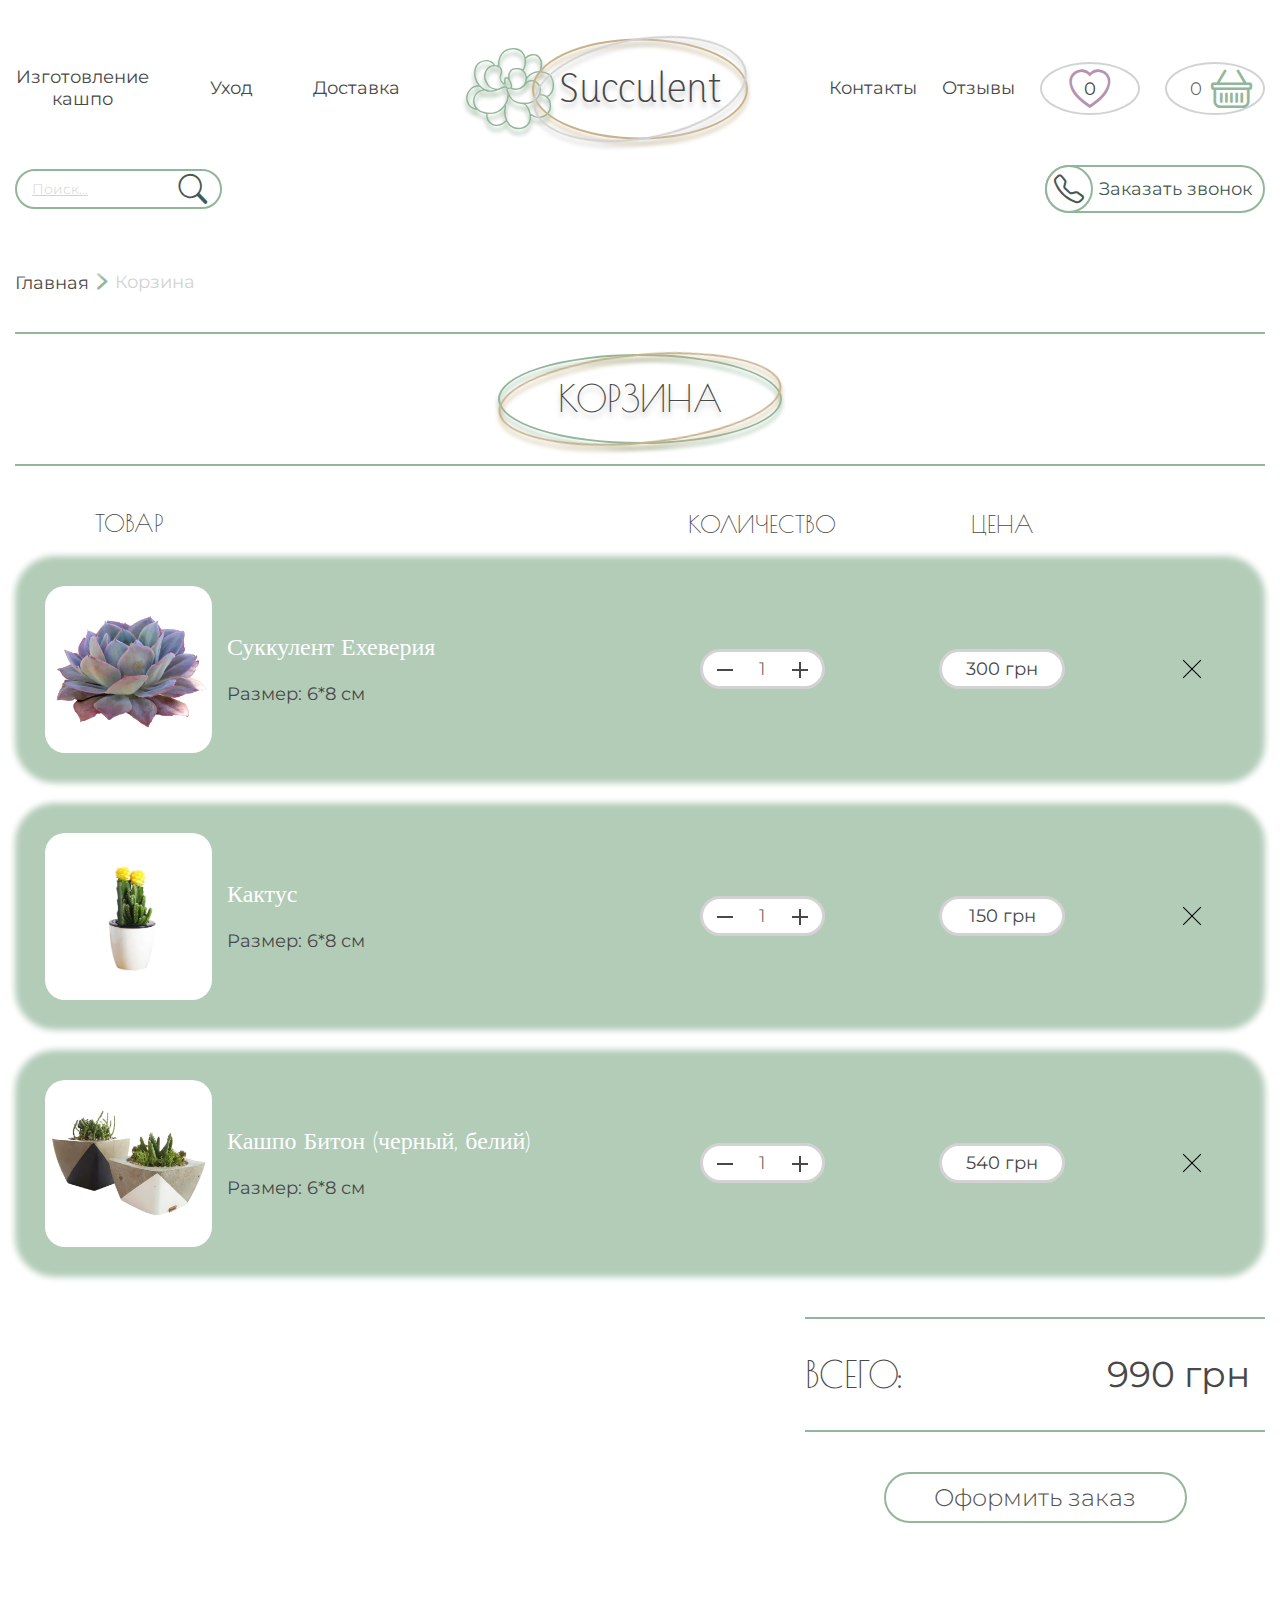
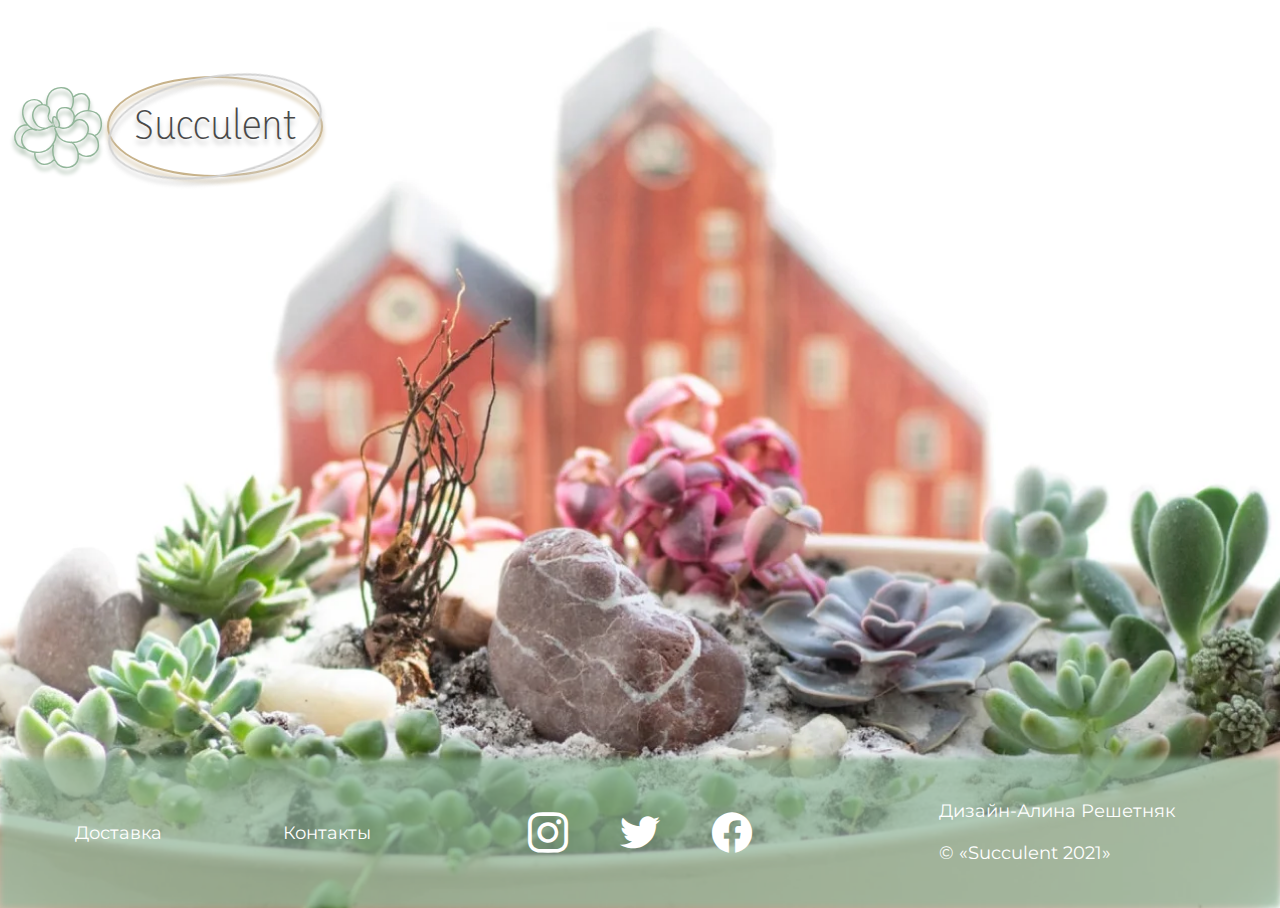
==== commit 95eebb7d: "new" ====
--- a/basket.html
+++ b/basket.html
@@ -1,267 +1,265 @@
-<!DOCTYPE html>
-<html lang="ru">
- <head>
-	<title>Корзина</title>
-	<meta charset="UTF-8">
-	<meta name="format-detection" content="telephone=no">
-	<link rel="stylesheet" href="css/style.min.css">
-	<link rel="shortcut icon" href="favicon.ico">
-	<!-- <meta name="robots" content="noindex, nofollow"> -->
-	<!-- <meta name="viewport" content="width=device-width, initial-scale=1.0, maximum-scale=1.0, user-scalable=0"> -->
-	<meta name="viewport" content="width=device-width, initial-scale=1.0">
-</head>
-
-<body>
-	<div class="wrapper">
-		<header class="header header_2">
-	<div class="header__container _container">
-		<div class="header__logo-block _lp">
-			<a href="index.html" class="header__logo"><span class="header__logo-decor _icon-logo-decor"></span><span
-					class="header__logo-text">Succulent</span></a>
-		</div>
-		<div class="header__body _lp">
-			<div data-da=".menu__list_col1,875,1" class="header__icons"></div>
-			<button type="button" class="menu__icon icon-menu">
-				<span class="menu__span"></span>
-				<span class="menu__span"></span>
-				<span class="menu__span"></span>
-			</button>
-		</div>
-		<div class="header__menu menu">
-			<nav class="menu__body">
-				<ul class="menu__list menu__list_col1">
-					<li class="menu__item menu__item_da3"></li>
-					<li class="menu__item"><a data-goto=".page__process" href="#" class="menu__link _goto-my">Изготовление
-							кашпо</a></li>
-					<li class="menu__item"><a data-goto=".page__caring" href="#" class="menu__link _goto-my">Уход</a></li>
-					<li class="menu__item"><a data-goto=".page__delivery" href="#" class="menu__link _goto-my">Доставка</a>
-					</li>
-					<li class="menu__item menu__item_da1"></li>
-					<li class="menu__item menu__item_da2"></li>
-				</ul>
-				<ul class="menu__list menu__list_col2">
-					<li class="menu__item menu__item_col2"><a data-goto=".page__contacts" data-da=".menu__item_da1,1100"
-							href="#" class="menu__link _goto-my">Контакты</a></li>
-					<li class="menu__item menu__item_col2"><a data-goto=".page__reviews" data-da=".menu__item_da2,1100"
-							href="#" class="menu__link _goto-my">Отзывы</a></li>
-					<li class="menu__item menu__item_col2"><span data-da=".header__icons,1100"
-							class="menu__favorites _icon-heart"><span>0</span></span></li>
-					<li class="menu__item menu__item_col2"><span data-da=".header__icons,1100"
-							class="menu__card _icon-card"><span>0</span></span></li>
-				</ul>
-			</nav>
-		</div>
-	</div>
-	<div class="header_2__bottom-container _container">
-		<div class="header_2__bottom-block">
-			<form data-da=".menu__item_da3,1100,0" action="#" method="get" class="header_2__form form-search">
-				<input type="text" name="form[]" placeholder="Поиск..." class="form-search__input input">
-				<button type="submit" class="form-search__btn _icon-search"></button>
-			</form>
-			<form action="#" method="get" class="header_2__callback callback callback_header _active">
-				<button id="callBackBtn" type="submit" class="callback__button _icon-phone _active"></button>
-				<input autocomplete="off" type="tel" name="form[]" data-value="Заказать звонок"
-					class="callback__input input phone _phone _req">
-			</form>
-		</div>
-	</div>
-</header>
-		<main class="page">
-			<div class="page__basket basket">
-				<div class="basket__container _container">
-					<div class="basket__crumbs crumbs">
-						<a href="index.html" class="crumbs__item _icon-aroow-right-crumbs"><span>Главная</span></a>
-						<a href="basket.html" class="crumbs__item _active"><span>Корзина</span></a>
-					</div>
-					<div class="basket__title-block">
-						<div class="basket__title title">Корзина</div>
-					</div>
-					<div class="basket__body">
-						<div class="basket__card card-basket">
-							<div class="card-basket__column card-basket__column_left">
-								<div class="card-basket__subcolumn card-basket__subcolumn_left">
-									<a href="#" class="card-basket__image">
-										<img src="img/catalog/succulent/img_01.png" alt="image">
-									</a>
-								</div>
-								<div class="card-basket__subcolumn card-basket__subcolumn_left">
-									<div class="card-basket__info">
-										<a href="#" class="card-basket__name">Суккулент Ехеверия</a>
-										<p class="card-basket__size">Размер: 6*8 см</p>
-									</div>
-								</div>
-							</div>
-							<div class="card-basket__column card-basket__column_right">
-								<div class="card-basket__subcolumn card-basket__subcolumn_right">
-									<div class="card-basket__quantity quantity">
-										<div class="quantity__button quantity__button_minus _icon-minus"></div>
-										<div class="quantity__input"><input autocomplete="off" type="text" name="form[]"
-												value="1"></div>
-										<div class="quantity__button quantity__button_plus _icon-plus"></div>
-									</div>
-								</div>
-								<div class="card-basket__subcolumn card-basket__subcolumn_right">
-									<div class="card-basket__price">
-										<span>300<span class="result-sum-basket__currency"> грн</span></span>
-									</div>
-								</div>
-								<div class="card-basket__subcolumn card-basket__subcolumn_right card-basket__subcolumn_last">
-									<div class="card-basket__del">
-										<span></span>
-									</div>
-								</div>
-							</div>
-						</div>
-						<div class="basket__card card-basket">
-							<div class="card-basket__column card-basket__column_left">
-								<div class="card-basket__subcolumn card-basket__subcolumn_left">
-									<a href="#" class="card-basket__image">
-										<img src="img/catalog/cactus/img_01.png" alt="image">
-									</a>
-								</div>
-								<div class="card-basket__subcolumn card-basket__subcolumn_left">
-									<div class="card-basket__info">
-										<a href="#" class="card-basket__name">Кактус</a>
-										<p class="card-basket__size">Размер: 6*8 см</p>
-									</div>
-								</div>
-							</div>
-							<div class="card-basket__column card-basket__column_right">
-								<div class="card-basket__subcolumn card-basket__subcolumn_right">
-									<div class="card-basket__quantity quantity">
-										<div class="quantity__button quantity__button_minus _icon-minus"></div>
-										<div class="quantity__input"><input autocomplete="off" type="text" name="form[]"
-												value="1"></div>
-										<div class="quantity__button quantity__button_plus _icon-plus"></div>
-									</div>
-								</div>
-								<div class="card-basket__subcolumn card-basket__subcolumn_right">
-									<div class="card-basket__price">
-										<span>150<span class="result-sum-basket__currency"> грн</span></span>
-									</div>
-								</div>
-								<div class="card-basket__subcolumn card-basket__subcolumn_right card-basket__subcolumn_last">
-									<div class="card-basket__del">
-										<span></span>
-									</div>
-								</div>
-							</div>
-						</div>
-						<div class="basket__card card-basket">
-							<div class="card-basket__column card-basket__column_left">
-								<div class="card-basket__subcolumn card-basket__subcolumn_left">
-									<a href="#" class="card-basket__image">
-										<img src="img/catalog/pots/img_02.png" alt="image">
-									</a>
-								</div>
-								<div class="card-basket__subcolumn card-basket__subcolumn_left">
-									<div class="card-basket__info">
-										<a href="#" class="card-basket__name">Кашпо Битон (черный, белий)</a>
-										<p class="card-basket__size">Размер: 6*8 см</p>
-									</div>
-								</div>
-							</div>
-							<div class="card-basket__column card-basket__column_right">
-								<div class="card-basket__subcolumn card-basket__subcolumn_right">
-									<div class="card-basket__quantity quantity">
-										<div class="quantity__button quantity__button_minus _icon-minus"></div>
-										<div class="quantity__input"><input autocomplete="off" type="text" name="form[]"
-												value="1"></div>
-										<div class="quantity__button quantity__button_plus _icon-plus"></div>
-									</div>
-								</div>
-								<div class="card-basket__subcolumn card-basket__subcolumn_right">
-									<div class="card-basket__price">
-										<span>540<span class="result-sum-basket__currency"> грн</span></span>
-									</div>
-								</div>
-								<div class="card-basket__subcolumn card-basket__subcolumn_right card-basket__subcolumn_last">
-									<div class="card-basket__del">
-										<span></span>
-									</div>
-								</div>
-							</div>
-						</div>
-					</div>
-					<div class="basket__result-sum result-sum-basket">
-						<div class="result-sum-basket__body">
-							<div class="result-sum-basket__block-top">
-								<span class="result-sum-basket__text">Всего:</span>
-								<span class="result-sum-basket__sum">990<span class="result-sum-basket__currency"> грн</span></span>
-							</div>
-							<div class="result-sum-basket__block-bottom">
-								<a href="payment.html" class="result-sum-basket__btn button">Оформить заказ</a>
-							</div>
-						</div>
-					</div>
-				</div>
-			</div>
-		</main>
-		<footer class="footer">
-	<div class="footer__main-image _ibg">
-		<img src="img/footer_bg.jpg" alt="image">
-	</div>
-	<div class="footer__logo-block">
-		<div class="footer__container-logo _container">
-			<a href="index.html" class="footer__logo"><span class="header__logo-decor _icon-logo-decor"></span><span class="header__logo-text">Succulent</span></a>
-		</div>
-	</div>
-	<div class="footer__body">
-		<div class="footer__container _container">
-			<div class="footer__content">
-				<div class="footer__row">
-					<div class="footer__column">
-						<nav class="footer__list">
-							<a data-goto=".page__delivery" href="#" class="footer__nav-link _goto-my">Доставка</a>
-							<a data-goto=".page__contacts" href="#" class="footer__nav-link _goto-my">Контакты</a>
-						</nav>
-					</div>
-					<div class="footer__column">
-						<div class="footer__social">
-							<a href="#" class="footer__social-link _icon-instagram"></a>
-							<a href="#" class="footer__social-link _icon-twitter"></a>
-							<a href="#" class="footer__social-link _icon-facebook"></a>
-						</div>
-					</div>
-					<div class="footer__column">
-						<div class="footer__copy">
-							<p data-da=".footer__list,992">Дизайн-Алина Решетняк</p>
-							<p>© «Succulent 2021»</p>
-						</div>
-					</div>
-				</div>
-			</div>
-		</div>
-	</div>
-</footer>
-	</div>
-	<div class="popup popup_popup">
-	<div class="popup__content">
-		<div class="popup__body">
-			<div class="popup__close"></div>
-		</div>
-	</div>
-</div>
-<div class="popup popup_massagename-message">
-	<div class="popup__content">
-		<div class="popup__body">
-			<div class="popup__close"></div>
-		</div>
-	</div>
-</div>
-<div class="popup popup_video">
-	<div class="popup__content">
-		<div class="popup__body">
-			<div class="popup__close popup__close_video"></div>
-			<div class="popup__video _video"></div>
-		</div>
-	</div>
-</div>
-
-	<!-- Swiper -->
-<!-- <script src="https://unpkg.com/swiper/swiper-bundle.min.js"></script> -->
-<script src="js/vendors.min.js"></script>
-<script src="js/app.min.js"></script>
-</body>
-
+<!DOCTYPE html>+<html lang="ru">+ <head>+	<title>Корзина</title>+	<meta charset="UTF-8">+	<meta name="format-detection" content="telephone=no">+	<link rel="stylesheet" href="css/style.min.css?_v=20210823153147">+	<link rel="shortcut icon" href="favicon.ico">+	<!-- <meta name="robots" content="noindex, nofollow"> -->+	<!-- <meta name="viewport" content="width=device-width, initial-scale=1.0, maximum-scale=1.0, user-scalable=0"> -->+	<meta name="viewport" content="width=device-width, initial-scale=1.0">+</head>++<body>+	<div class="wrapper">+		<header class="header header_2">+	<div class="header__container _container">+		<div class="header__logo-block _lp">+			<a href="index.html" class="header__logo"><span class="header__logo-decor _icon-logo-decor"></span><span+					class="header__logo-text">Succulent</span></a>+		</div>+		<div class="header__body _lp">+			<div data-da=".menu__list_col1,875,1" class="header__icons"></div>+			<button type="button" class="menu__icon icon-menu">+				<span class="menu__span"></span>+				<span class="menu__span"></span>+				<span class="menu__span"></span>+			</button>+		</div>+		<div class="header__menu menu">+			<nav class="menu__body">+				<ul class="menu__list menu__list_col1">+					<li class="menu__item menu__item_da3"></li>+					<li class="menu__item"><a data-goto=".page__process" href="#" class="menu__link _goto-my">Изготовление+							кашпо</a></li>+					<li class="menu__item"><a data-goto=".page__caring" href="#" class="menu__link _goto-my">Уход</a></li>+					<li class="menu__item"><a data-goto=".page__delivery" href="#" class="menu__link _goto-my">Доставка</a>+					</li>+					<li class="menu__item menu__item_da1"></li>+					<li class="menu__item menu__item_da2"></li>+				</ul>+				<ul class="menu__list menu__list_col2">+					<li class="menu__item menu__item_col2"><a data-goto=".page__contacts" data-da=".menu__item_da1,1100"+							href="#" class="menu__link _goto-my">Контакты</a></li>+					<li class="menu__item menu__item_col2"><a data-goto=".page__reviews" data-da=".menu__item_da2,1100"+							href="#" class="menu__link _goto-my">Отзывы</a></li>+					<li class="menu__item menu__item_col2"><a href="#" data-da=".header__icons,1100" class="menu__favorites _icon-heart"><span>0</span></a></li>+					<li class="menu__item menu__item_col2"><a href="basket.html" data-da=".header__icons,1100" class="menu__card _icon-card"><span>0</span></a></li>+				</ul>+			</nav>+		</div>+	</div>+	<div class="header_2__bottom-container _container">+		<div class="header_2__bottom-block">+			<form data-da=".menu__item_da3,1100,0" action="#" method="get" class="header_2__form form-search">+				<input type="text" name="form[]" placeholder="Поиск..." class="form-search__input input">+				<button type="submit" class="form-search__btn _icon-search"></button>+			</form>+			<form action="#" method="get" class="header_2__callback callback callback_header _active">+				<button id="callBackBtn" type="submit" class="callback__button _icon-phone _active"></button>+				<input autocomplete="off" type="tel" name="form[]" data-value="Заказать звонок"+					class="callback__input input phone _phone _req">+			</form>+		</div>+	</div>+</header>+		<main class="page">+			<div class="page__basket basket">+				<div class="basket__container _container">+					<div class="basket__crumbs crumbs">+						<a href="index.html" class="crumbs__item _icon-aroow-right-crumbs"><span>Главная</span></a>+						<a href="basket.html" class="crumbs__item _active"><span>Корзина</span></a>+					</div>+					<div class="basket__title-block">+						<div class="basket__title title">Корзина</div>+					</div>+					<div class="basket__body">+						<div class="basket__card card-basket">+							<div class="card-basket__column card-basket__column_left">+								<div class="card-basket__subcolumn card-basket__subcolumn_left">+									<a href="#" class="card-basket__image">+										<picture><source srcset="img/catalog/succulent/img_01.webp" type="image/webp"><img src="img/catalog/succulent/img_01.png?_v=1629721907775" alt="image"></picture>+									</a>+								</div>+								<div class="card-basket__subcolumn card-basket__subcolumn_left">+									<div class="card-basket__info">+										<a href="#" class="card-basket__name">Суккулент Ехеверия</a>+										<p class="card-basket__size">Размер: 6*8 см</p>+									</div>+								</div>+							</div>+							<div class="card-basket__column card-basket__column_right">+								<div class="card-basket__subcolumn card-basket__subcolumn_right">+									<div class="card-basket__quantity quantity">+										<div class="quantity__button quantity__button_minus _icon-minus"></div>+										<div class="quantity__input"><input autocomplete="off" type="text" name="form[]"+												value="1"></div>+										<div class="quantity__button quantity__button_plus _icon-plus"></div>+									</div>+								</div>+								<div class="card-basket__subcolumn card-basket__subcolumn_right">+									<div class="card-basket__price">+										<span>300<span class="result-sum-basket__currency"> грн</span></span>+									</div>+								</div>+								<div class="card-basket__subcolumn card-basket__subcolumn_right card-basket__subcolumn_last">+									<div class="card-basket__del">+										<span></span>+									</div>+								</div>+							</div>+						</div>+						<div class="basket__card card-basket">+							<div class="card-basket__column card-basket__column_left">+								<div class="card-basket__subcolumn card-basket__subcolumn_left">+									<a href="#" class="card-basket__image">+										<picture><source srcset="img/catalog/cactus/img_01.webp" type="image/webp"><img src="img/catalog/cactus/img_01.png?_v=1629721907775" alt="image"></picture>+									</a>+								</div>+								<div class="card-basket__subcolumn card-basket__subcolumn_left">+									<div class="card-basket__info">+										<a href="#" class="card-basket__name">Кактус</a>+										<p class="card-basket__size">Размер: 6*8 см</p>+									</div>+								</div>+							</div>+							<div class="card-basket__column card-basket__column_right">+								<div class="card-basket__subcolumn card-basket__subcolumn_right">+									<div class="card-basket__quantity quantity">+										<div class="quantity__button quantity__button_minus _icon-minus"></div>+										<div class="quantity__input"><input autocomplete="off" type="text" name="form[]"+												value="1"></div>+										<div class="quantity__button quantity__button_plus _icon-plus"></div>+									</div>+								</div>+								<div class="card-basket__subcolumn card-basket__subcolumn_right">+									<div class="card-basket__price">+										<span>150<span class="result-sum-basket__currency"> грн</span></span>+									</div>+								</div>+								<div class="card-basket__subcolumn card-basket__subcolumn_right card-basket__subcolumn_last">+									<div class="card-basket__del">+										<span></span>+									</div>+								</div>+							</div>+						</div>+						<div class="basket__card card-basket">+							<div class="card-basket__column card-basket__column_left">+								<div class="card-basket__subcolumn card-basket__subcolumn_left">+									<a href="#" class="card-basket__image">+										<picture><source srcset="img/catalog/pots/img_02.webp" type="image/webp"><img src="img/catalog/pots/img_02.png?_v=1629721907775" alt="image"></picture>+									</a>+								</div>+								<div class="card-basket__subcolumn card-basket__subcolumn_left">+									<div class="card-basket__info">+										<a href="#" class="card-basket__name">Кашпо Битон (черный, белий)</a>+										<p class="card-basket__size">Размер: 6*8 см</p>+									</div>+								</div>+							</div>+							<div class="card-basket__column card-basket__column_right">+								<div class="card-basket__subcolumn card-basket__subcolumn_right">+									<div class="card-basket__quantity quantity">+										<div class="quantity__button quantity__button_minus _icon-minus"></div>+										<div class="quantity__input"><input autocomplete="off" type="text" name="form[]"+												value="1"></div>+										<div class="quantity__button quantity__button_plus _icon-plus"></div>+									</div>+								</div>+								<div class="card-basket__subcolumn card-basket__subcolumn_right">+									<div class="card-basket__price">+										<span>540<span class="result-sum-basket__currency"> грн</span></span>+									</div>+								</div>+								<div class="card-basket__subcolumn card-basket__subcolumn_right card-basket__subcolumn_last">+									<div class="card-basket__del">+										<span></span>+									</div>+								</div>+							</div>+						</div>+					</div>+					<div class="basket__result-sum result-sum-basket">+						<div class="result-sum-basket__body">+							<div class="result-sum-basket__block-top">+								<span class="result-sum-basket__text">Всего:</span>+								<span class="result-sum-basket__sum">990<span class="result-sum-basket__currency"> грн</span></span>+							</div>+							<div class="result-sum-basket__block-bottom">+								<a href="payment.html" class="result-sum-basket__btn button">Оформить заказ</a>+							</div>+						</div>+					</div>+				</div>+			</div>+		</main>+		<footer class="footer">+	<div class="footer__main-image _ibg">+		<picture><source srcset="img/footer_bg.webp" type="image/webp"><img src="img/footer_bg.jpg?_v=1629721907775" alt="image"></picture>+	</div>+	<div class="footer__logo-block">+		<div class="footer__container-logo _container">+			<a href="index.html" class="footer__logo"><span class="header__logo-decor _icon-logo-decor"></span><span class="header__logo-text">Succulent</span></a>+		</div>+	</div>+	<div class="footer__body">+		<div class="footer__container _container">+			<div class="footer__content">+				<div class="footer__row">+					<div class="footer__column">+						<nav class="footer__list">+							<a data-goto=".page__delivery" href="#" class="footer__nav-link _goto-my">Доставка</a>+							<a data-goto=".page__contacts" href="#" class="footer__nav-link _goto-my">Контакты</a>+						</nav>+					</div>+					<div class="footer__column">+						<div class="footer__social">+							<a href="#" class="footer__social-link _icon-instagram"></a>+							<a href="#" class="footer__social-link _icon-twitter"></a>+							<a href="#" class="footer__social-link _icon-facebook"></a>+						</div>+					</div>+					<div class="footer__column">+						<div class="footer__copy">+							<p data-da=".footer__list,992">Дизайн-Алина Решетняк</p>+							<p>© «Succulent 2021»</p>+						</div>+					</div>+				</div>+			</div>+		</div>+	</div>+</footer>+	</div>+	<div class="popup popup_popup">+	<div class="popup__content">+		<div class="popup__body">+			<div class="popup__close"></div>+		</div>+	</div>+</div>+<div class="popup popup_massagename-message">+	<div class="popup__content">+		<div class="popup__body">+			<div class="popup__close"></div>+		</div>+	</div>+</div>+<div class="popup popup_video">+	<div class="popup__content">+		<div class="popup__body">+			<div class="popup__close popup__close_video"></div>+			<div class="popup__video _video"></div>+		</div>+	</div>+</div>++	<!-- Swiper -->+<!-- <script src="https://unpkg.com/swiper/swiper-bundle.min.js"></script> -->+<script src="js/vendors.min.js?_v=20210823153147"></script>+<script src="js/app.min.js?_v=20210823153147"></script>+</body>+ </html>--- a/css/style.min.css
+++ b/css/style.min.css
@@ -1,4116 +1 @@
-@charset "UTF-8";
-@import url(https://fonts.googleapis.com/css?family=Montserrat:300,regular,500,600&display=swap&subset=cyrillic-ext);
-@import url(https://fonts.googleapis.com/css?family=Poiret+One:regular&display=swap&subset=cyrillic-ext);
-@font-face {
-  font-family: "yaldevi";
-  font-display: swap;
-  src: url("../fonts/yaldevi.woff2") format("woff2"), url("../fonts/yaldevi.woff") format("woff");
-  font-weight: 400;
-  font-style: normal;
-}
-@font-face {
-  font-family: "icomoon";
-  src: url("../fonts/icomoon.eot?g0yiih");
-  src: url("../fonts/icomoon.eot?g0yiih#iefix") format("embedded-opentype"), url("../fonts/icomoon.ttf?g0yiih") format("truetype"), url("../fonts/icomoon.woff?g0yiih") format("woff"), url("../fonts/icomoon.svg?g0yiih#icomoon") format("svg");
-  font-weight: normal;
-  font-style: normal;
-  font-display: block;
-}
-[class^=_icon-],
-[class*=" _icon-"] {
-  /* use !important to prevent issues with browser extensions that change fonts */
-  font-family: "icomoon" !important;
-  speak: never;
-  font-style: normal;
-  font-weight: normal;
-  font-variant: normal;
-  text-transform: none;
-  line-height: 1;
-  /* Better Font Rendering =========== */
-  -webkit-font-smoothing: antialiased;
-  -moz-osx-font-smoothing: grayscale;
-}
-
-._icon-one:before {
-  content: "";
-}
-
-._icon-three:before {
-  content: "";
-}
-
-._icon-two:before {
-  content: "";
-}
-
-._icon-aroow-right:before {
-  content: "";
-}
-
-._icon-aroow-right-crumbs:after {
-  content: "";
-}
-
-._icon-contacts-clock:before {
-  content: "";
-}
-
-._icon-contacts-house:before {
-  content: "";
-}
-
-._icon-facebook:before {
-  content: "";
-}
-
-._icon-instagram:before {
-  content: "";
-}
-
-._icon-twitter:before {
-  content: "";
-}
-
-._icon-arrow-decor-left:before {
-  content: "";
-}
-
-._icon-arrow-decor-right:before {
-  content: "";
-}
-
-._icon-card:after {
-  content: "";
-}
-
-._icon-heart:before {
-  content: "";
-}
-
-._icon-logo-decor:before {
-  content: "";
-}
-
-._icon-phone:before {
-  content: "";
-}
-
-._icon-search:before {
-  content: "";
-}
-
-* {
-  padding: 0px;
-  margin: 0px;
-  border: 0px;
-}
-
-*,
-*:before,
-*:after {
-  -moz-box-sizing: border-box;
-  -webkit-box-sizing: border-box;
-  box-sizing: border-box;
-}
-
-aside,
-nav,
-footer,
-header,
-section {
-  display: block;
-}
-
-html {
-  font-size: 18px;
-}
-
-html,
-body {
-  height: 100%;
-  min-width: 320px;
-}
-
-body {
-  line-height: 1;
-  font-family: "Montserrat";
-  -ms-text-size-adjust: 100%;
-  -moz-text-size-adjust: 100%;
-  -webkit-text-size-adjust: 100%;
-}
-
-input,
-button,
-textarea {
-  font-family: "Montserrat";
-  font-size: inherit;
-}
-
-input::-ms-clear {
-  display: none;
-}
-
-button {
-  cursor: pointer;
-  background-color: inherit;
-}
-
-button::-moz-focus-inner {
-  padding: 0;
-  border: 0;
-}
-
-a,
-a:visited {
-  text-decoration: none;
-}
-
-a:hover {
-  text-decoration: none;
-}
-
-ul li {
-  list-style: none;
-}
-
-img {
-  vertical-align: top;
-}
-
-h1,
-h2,
-h3,
-h4,
-h5,
-h6 {
-  font-weight: inherit;
-  font-size: inherit;
-}
-
-/*
-&::-webkit-scrollbar {
-	display: none;
-}
-*/
-body {
-  color: #484848;
-  background-color: #fff;
-}
-body._lock {
-  overflow: hidden;
-}
-
-.wrapper {
-  width: 100%;
-  min-height: 100%;
-  overflow: hidden;
-  display: flex;
-  flex-direction: column;
-}
-._container {
-  max-width: 1290px;
-  padding: 0 15px;
-  margin: 0 auto;
-}
-
-._container-big {
-  max-width: 1734px;
-  padding: 0 15px;
-  margin: 0 auto;
-}
-
-.button {
-  display: inline-flex;
-  justify-content: center;
-  align-items: center;
-  background-color: #92b69a;
-  border: 2px solid #D2D2D2;
-  border-radius: 66px;
-  padding: 0px 0px;
-  transition: border-color 0.2s ease 0s, background-color 0.2s ease 0s;
-}
-@media (any-hover: hover) {
-  .button:hover {
-    border-color: #45594F;
-  }
-  .button:hover::before, .button:hover::after {
-    background-color: #45594F;
-  }
-}
-.button._fw {
-  width: 100%;
-}
-
-.select {
-  position: relative;
-}
-.select__item {
-  position: relative;
-}
-.select__title {
-  color: #000;
-  border: 1px solid #d9d9d9;
-  background-color: #fff;
-  cursor: pointer;
-  border-radius: 4px;
-}
-@media (max-width: 991.98px) {
-  .select__title {
-    font-size: 18px;
-  }
-}
-.select__value {
-  display: flex;
-  font-size: 14px;
-  height: 30px;
-  padding: 0px 15px;
-  align-items: center;
-  justify-content: space-between;
-  flex-direction: row-reverse;
-}
-.select__value span {
-  height: 1em;
-  overflow: hidden;
-  display: -webkit-box;
-  -webkit-line-clamp: 1;
-  -webkit-box-orient: vertical;
-}
-.select__value:before {
-  content: "";
-  display: inline-block;
-  transition: all 0.3s ease 0s;
-  width: 11px;
-  height: 7px;
-  background: url("../img/icons/select.svg") center/100% no-repeat;
-}
-.select__input {
-  width: 100%;
-  background-color: transparent;
-  height: 100%;
-}
-.select__options {
-  color: #000;
-  position: absolute;
-  top: 29px;
-  border-radius: 0 0 4px 4px;
-  min-width: 100%;
-  left: 0;
-  background-color: #fff;
-  border-top: 0;
-  border: 1px solid #d9d9d9;
-  border-top: 0;
-  font-size: 14px;
-  padding: 10px 0px 5px 0px;
-}
-@media (max-width: 991.98px) {
-  .select__options {
-    font-size: 18px;
-  }
-}
-.select__option {
-  cursor: pointer;
-  padding: 5px 15px;
-  margin: 0px 0px 0px 0px;
-}
-@media (min-width: 992px) {
-  .select__option:hover {
-    background: #d9d9d9;
-  }
-}
-.select._active {
-  z-index: 5;
-}
-.select._active .select__value:before {
-  transform: rotate(-180deg);
-}
-.select._active .select__options {
-  display: block;
-}
-
-input[type=text],
-input[type=email],
-input[type=tel],
-textarea {
-  -webkit-appearance: none;
-  -moz-appearance: none;
-  appearance: none;
-}
-input[type=text]:focus,
-input[type=email]:focus,
-input[type=tel]:focus,
-textarea:focus {
-  outline: none;
-}
-
-.input {
-  border-radius: 53px;
-  border: 2px solid #92b69a;
-  width: 207px;
-  height: 40px;
-  display: block;
-  padding: 0px 15px;
-  transition: box-shadow 0.2s ease, border-color 0.2s ease;
-}
-@media (any-hover: hover) {
-  .input:hover {
-    box-shadow: 0px 6px 15px rgba(134, 163, 140, 0.6);
-  }
-}
-.input:focus {
-  box-shadow: 0px 6px 15px rgba(134, 163, 140, 0.6);
-}
-.input._error {
-  border-color: #e40000;
-}
-
-textarea.input {
-  resize: none;
-  padding: 0px 0px;
-}
-
-.checkbox {
-  position: relative;
-}
-.checkbox__input {
-  position: absolute;
-  width: 0;
-  height: 0;
-  opacity: 0;
-  visibility: hidden;
-}
-.checkbox__input:checked + .checkbox__text:before {
-  background: #fff url("../img/icons/check.svg") center no-repeat;
-}
-.checkbox__text {
-  display: inline-flex;
-  align-items: center;
-  position: relative;
-  font-size: 16px;
-  color: #ffffff;
-  letter-spacing: -0.3px;
-  line-height: calc(20 / 16);
-  cursor: pointer;
-}
-.checkbox__text:before {
-  content: "";
-  align-self: flex-start;
-  margin: 0px 14px 0px 0px;
-  flex: 0 0 20px;
-  left: 0;
-  top: 0;
-  width: 20px;
-  height: 18px;
-  background: #fff;
-  border: 1px solid #a7a9ac;
-}
-.checkbox a {
-  color: #fff;
-  text-decoration: underline;
-}
-@media (min-width: 992px) {
-  .checkbox a:hover {
-    text-decoration: none;
-  }
-}
-.checkbox._error .checkbox__text:before {
-  border: 1px solid #ee1212;
-}
-
-.options {
-  display: flex;
-  flex-direction: column;
-  align-items: flex-start;
-}
-.options__item {
-  position: relative;
-  cursor: pointer;
-}
-.options__input {
-  position: absolute;
-  width: 0;
-  height: 0;
-  opacity: 0;
-  left: 0;
-  top: 0;
-  visibility: hidden;
-}
-.options__input:checked + .options__text:after {
-  transform: scale(1);
-}
-.options__text {
-  display: inline-flex;
-  align-items: center;
-  position: relative;
-  font-size: 16px;
-  color: #ffffff;
-  letter-spacing: -0.3px;
-  line-height: calc(20 / 16);
-}
-.options__text:before {
-  content: "";
-  align-self: flex-start;
-  margin: 0px 14px 0px 0px;
-  flex: 0 0 20px;
-  left: 0;
-  top: 0;
-  border-radius: 50%;
-  width: 20px;
-  height: 18px;
-  background: #fff;
-  border: 1px solid #a7a9ac;
-}
-.options__text:after {
-  content: "";
-  transition: all 0.3s ease 0s;
-  transform: scale(0);
-  width: 10px;
-  height: 10px;
-  border-radius: 50%;
-  background-color: #77243a;
-  position: absolute;
-  left: 5px;
-  top: 4px;
-}
-
-.rating {
-  display: flex;
-  align-items: flex-end;
-  font-size: 40px;
-  line-height: 0.75;
-  transition: opacity 0.3s ease 0s;
-}
-
-.rating.rating_sending {
-  opacity: 0.2;
-}
-
-.rating.rating_set .rating__active,
-.rating.rating_set .rating__item {
-  cursor: pointer;
-}
-
-.rating__body {
-  position: relative;
-}
-
-.rating__body::before {
-  content: "★★★★★";
-  display: block;
-}
-
-.rating__active {
-  position: absolute;
-  width: 0%;
-  height: 100%;
-  top: 0;
-  left: 0;
-  overflow: hidden;
-}
-
-.rating__active::before {
-  content: "★★★★★";
-  position: absolute;
-  width: 100%;
-  height: 100%;
-  top: 0;
-  left: 0;
-  color: #ffd300;
-}
-
-.rating__items {
-  display: flex;
-  position: absolute;
-  width: 100%;
-  height: 100%;
-  top: 0;
-  left: 0;
-}
-
-.rating__item {
-  flex: 0 0 20%;
-  height: 100%;
-  opacity: 0;
-}
-
-.rating__value {
-  font-size: 50%;
-  line-height: 1;
-  padding: 0px 0px 0px 10px;
-}
-
-.quantity {
-  width: 125px;
-  height: 40px;
-  border-radius: 66px;
-  display: flex;
-  border: 3px solid #d2d2d2;
-  background-color: #fff;
-}
-@media (max-width: 1290px) {
-  .quantity {
-    width: calc(115px + 10 * ((100vw - 320px) / 970));
-  }
-}
-.quantity__button {
-  flex: 0 0 44px;
-  position: relative;
-  cursor: pointer;
-}
-.quantity__button::before, .quantity__button::after {
-  content: "";
-  position: absolute;
-  top: 50%;
-  left: 50%;
-  transition: all 0.3s ease 0s;
-  margin: 0px 0px 0px -8px;
-  background-color: #484848;
-  width: 16px;
-  height: 2px;
-}
-@media (min-width: 991.98px) {
-  .quantity__button:hover::before, .quantity__button:hover::after {
-    background-color: rgba(0, 0, 0, 0.5);
-  }
-}
-.quantity__button_plus::before {
-  transform: rotate(-90deg);
-}
-.quantity__input {
-  flex: 1 1 auto;
-}
-.quantity__input input {
-  height: 100%;
-  color: #484848;
-  font-weight: 300;
-  width: 100%;
-  text-align: center;
-}
-
-.row:after {
-  display: block;
-  content: "";
-  clear: both;
-}
-
-.rub:after {
-  content: "₽";
-}
-
-ol.counter {
-  list-style-type: none;
-  counter-reset: item;
-}
-ol.counter li {
-  position: relative;
-  padding: 0px 0px 0px 45px;
-}
-ol.counter li:before {
-  counter-increment: item;
-  content: counter(item);
-  position: absolute;
-  left: 0;
-  top: 0;
-  color: #818181;
-  font-size: 14px;
-  font-weight: 700;
-  text-align: center;
-  line-height: 26px;
-  border-radius: 50%;
-  width: 28px;
-  height: 28px;
-  border: 1px solid #4274bb;
-}
-
-.ellipsis {
-  display: block;
-  overflow: hidden;
-  width: 100%;
-  white-space: nowrap;
-  text-overflow: ellipsis;
-}
-
-.es {
-  overflow: hidden;
-  white-space: nowrap;
-  text-overflow: ellipsis;
-}
-
-.table {
-  display: table;
-  font-size: 0;
-  width: 100%;
-}
-
-.trow {
-  display: table-row;
-}
-
-.cell {
-  display: table-cell;
-}
-.cell.full {
-  width: 100%;
-}
-
-._ibg {
-  position: relative;
-}
-._ibg img {
-  position: absolute;
-  width: 100%;
-  height: 100%;
-  top: 0;
-  left: 0;
-  object-fit: cover;
-}
-
-body.ie ._ibg {
-  background-position: center;
-  background-size: cover;
-  background-repeat: no-repeat;
-}
-body.ie ._ibg img {
-  width: 0;
-  height: 0;
-  opacity: 0;
-  visibility: hidden;
-}
-
-._video {
-  position: relative;
-  overflow: hidden;
-  height: 0;
-  padding-bottom: 56.25%;
-}
-._video video,
-._video iframe,
-._video object,
-._video embed {
-  position: absolute;
-  top: 0;
-  left: 0;
-  width: 100%;
-  height: 100%;
-}
-
-.videobg video,
-.videobg iframe,
-.videobg object,
-.videobg embed {
-  position: fixed;
-  top: 50%;
-  left: 50%;
-  min-width: 100%;
-  min-height: 100%;
-  width: auto;
-  height: auto;
-  z-index: -100;
-  transform: translateX(-50%) translateY(-50%);
-  background-size: cover;
-}
-
-._more-content {
-  transition: all 0.3s ease 0s;
-  overflow: hidden;
-}
-
-._more-link {
-  cursor: pointer;
-}
-._more-link span {
-  font-style: normal;
-}
-._more-link span:first-child {
-  display: block;
-}
-._more-link span:last-child {
-  display: none;
-}
-._more-link._active span {
-  font-style: normal;
-}
-._more-link._active span:first-child {
-  display: none;
-}
-._more-link._active span:last-child {
-  display: block;
-}
-
-#map {
-  background: url("../img/icons/loading.gif") center/50px no-repeat;
-}
-
-._swiper {
-  overflow: hidden;
-}
-._swiper .swiper-wrapper {
-  width: 100%;
-  height: 100%;
-  box-sizing: content-box;
-  display: flex;
-  position: relative;
-}
-._swiper.swiper-container-vertical .swiper-wrapper {
-  flex-direction: column;
-}
-._swiper.swiper-container-autoheight .swiper-wrapper {
-  align-items: flex-start;
-}
-._swiper.swiper-container-multirow .swiper-wrapper {
-  flex-direction: column;
-  flex-wrap: wrap;
-}
-
-.swiper-container-initialized .swiper-slide {
-  flex-shrink: 0;
-}
-
-.swiper-container-android .swiper-slide,
-.swiper-container-android .swiper-wrapper {
-  transform: translate3d(0px, 0, 0);
-}
-
-.swiper-button-lock {
-  display: none !important;
-}
-
-._tabs-block {
-  display: none;
-}
-._tabs-block._active {
-  display: block;
-}
-
-.mirror {
-  transform: scale(-1, 1);
-}
-
-.nicescroll-rails {
-  z-index: 1000 !important;
-}
-
-._custom-scroll {
-  position: fixed;
-  right: 0;
-  top: 0;
-  width: 3px;
-  height: 100%;
-  z-index: 1000;
-}
-._custom-scroll__line {
-  background-color: rgba(0, 0, 0, 0.5);
-  border-radius: 3px 0 0 3px;
-  position: relative;
-  left: 0;
-  top: 0;
-  width: 100%;
-}
-
-.crumbs {
-  display: flex;
-  align-items: center;
-}
-.crumbs a span {
-  font-family: "montserrat";
-}
-.crumbs a::after {
-  font-size: 17px;
-  color: #92b69a;
-  margin-left: 8px;
-}
-.crumbs a:not(:last-child) {
-  margin: 0px 8px 0px 0px;
-}
-.crumbs__item {
-  color: inherit;
-}
-.crumbs__item._active {
-  color: #d2d2d2;
-}
-
-.title {
-  position: relative;
-  display: inline-block;
-  font-family: "Poiret One";
-  text-transform: uppercase;
-  font-size: 36px;
-  text-shadow: 0px 5px 5px rgba(0, 0, 0, 0.25);
-  padding: 30px 35px 23px;
-}
-@media (max-width: 1290px) {
-  .title {
-    font-size: calc(30px + 6 * ((100vw - 320px) / 970));
-  }
-}
-.title::before, .title::after {
-  content: "";
-  position: absolute;
-  width: 100%;
-  height: 100%;
-  top: 0;
-  left: 0;
-  border-radius: 50%;
-}
-.title::before {
-  border: 2px solid #92b69a;
-  filter: drop-shadow(0px 5px 2px #92b69a);
-}
-.title::after {
-  border: 2px solid #c7b28a;
-  transform: rotate(-5.31deg);
-  filter: drop-shadow(0px 5px 2px #c7b28a);
-}
-
-.pagination .swiper-pagination-bullet {
-  width: 15px;
-  height: 15px;
-  display: inline-block;
-  background-color: #d2d2d2;
-  border-radius: 50%;
-  margin: 0 5px;
-  transition: all 0.3s ease 0s;
-}
-.pagination .swiper-pagination-bullet-active {
-  background-color: #92b69a;
-}
-
-.popup {
-  -webkit-overflow-scrolling: touch;
-  z-index: 100;
-  padding: 30px 10px;
-  position: fixed;
-  top: 0px;
-  left: 0;
-  width: 100%;
-  height: 100%;
-  transition: visibility 0.8s ease 0s;
-  visibility: hidden;
-}
-.popup::before {
-  content: "";
-  background-color: rgba(0, 0, 0, 0.9);
-  position: fixed;
-  width: 100%;
-  height: 100%;
-  top: 0;
-  left: 0;
-  opacity: 0;
-  transition: opacity 0.8s ease 0s;
-}
-.popup.show {
-  visibility: visible;
-  overflow: auto;
-}
-.popup.show::before {
-  opacity: 1;
-}
-.popup.show .popup__body {
-  transform: scale(1);
-}
-.popup._active {
-  overflow: auto;
-  visibility: visible;
-}
-.popup._active::before {
-  opacity: 1;
-}
-.popup._active .popup__body {
-  transition: all 0.3s ease 0.2s;
-  transform: scale(1);
-}
-.popup__content {
-  display: flex;
-  flex-direction: column;
-  align-items: center;
-  min-height: 100%;
-  flex: 1 1 auto;
-  width: 100%;
-  display: flex;
-  justify-content: center;
-  align-items: center;
-}
-.popup__body {
-  transform: scale(0);
-  transition: all 0.3s ease 0s;
-  background-color: #fff;
-  padding: 50px;
-  width: 100%;
-  max-width: 800px;
-}
-.popup__close {
-  width: 15px;
-  height: 15px;
-  position: absolute;
-  top: 0px;
-  right: 0px;
-  cursor: pointer;
-  z-index: 30;
-  background: url("../img/icons/close.svg") 0 0 no-repeat;
-}
-
-.header {
-  min-height: 182px;
-  position: absolute;
-  top: 0;
-  left: 0;
-  width: 100%;
-  z-index: 50;
-  transition: all 0.3s ease 0s;
-}
-.header_2__bottom-container {
-  position: relative;
-  min-height: 48px;
-  margin: 50px auto 0;
-}
-.header_2__bottom-container._hidden {
-  min-height: auto;
-  margin: 0;
-}
-@media (max-width: 875px) {
-  .header_2__bottom-container {
-    margin: 30px auto 0;
-  }
-}
-@media (max-width: 479.98px) {
-  .header_2__bottom-container {
-    margin: 10px auto 0;
-  }
-}
-.header_2__bottom-block {
-  position: absolute;
-  bottom: 0;
-  left: 0;
-  width: 100%;
-  display: flex;
-  justify-content: space-between;
-  align-items: center;
-  padding: 0 15px;
-}
-@media (max-width: 479.98px) {
-  .header_2__bottom-block {
-    justify-content: center;
-  }
-}
-.header_2__callback {
-  z-index: 1;
-  position: relative;
-}
-.header_2__callback._scroll {
-  position: fixed;
-  z-index: 99;
-  right: 50px;
-  bottom: 150px;
-}
-@media (max-width: 1290px) {
-  .header_2__callback._scroll {
-    right: 30px;
-    bottom: 30px;
-  }
-}
-@media (max-width: 479.98px) {
-  .header_2__callback._scroll {
-    right: 20px;
-    bottom: 20px;
-  }
-}
-.header_2__form {
-  position: relative;
-  transition: all 0.3s ease 0s;
-}
-.header_2__form._hidden {
-  display: none;
-}
-.header_2 .header__container {
-  position: relative;
-}
-@media (min-width: 875px) {
-  .header {
-    padding: 62px 0;
-  }
-}
-@media (max-width: 875px) {
-  .header {
-    min-height: 132px;
-  }
-}
-@media (max-width: 767.98px) {
-  .header {
-    min-height: 132px;
-  }
-}
-@media (max-width: 479.98px) {
-  .header {
-    min-height: calc(102px + 30 * ((100vw - 320px) / (480 - 320)));
-  }
-}
-.header::before {
-  content: "";
-  position: absolute;
-  top: 0;
-  left: 0;
-  width: 100%;
-  height: 100%;
-  background-color: rgba(255, 255, 255, 0.7);
-  filter: blur(3px);
-  display: block;
-}
-@media (max-width: 1100px) {
-  .header__body {
-    display: flex;
-    align-items: center;
-    justify-content: space-between;
-  }
-}
-@media (max-width: 875px) {
-  .header__body {
-    min-height: 132px;
-    justify-content: flex-end;
-  }
-}
-@media (max-width: 479.98px) {
-  .header__body {
-    min-height: calc(102px + 30 * ((100vw - 320px) / (480 - 320)));
-  }
-}
-.header__icons {
-  display: none;
-}
-@media (max-width: 1100px) {
-  .header__icons {
-    display: flex;
-  }
-  .header__icons span:not(:last-child) {
-    margin: 0px 30px 0px 0px;
-  }
-}
-@media (max-width: 875px) {
-  .header__icons span:not(:last-child) {
-    margin: 0px 15px 50px 0px;
-  }
-}
-.header__logo-block {
-  position: absolute;
-  z-index: 6;
-  top: 50%;
-  left: 50%;
-  transform: translate(-50%, -50%);
-}
-@media (max-width: 479.98px) {
-  .header__logo-block {
-    left: 68px;
-    transform: translate(0, -50%);
-  }
-}
-.header__logo {
-  display: inline-block;
-  color: inherit;
-  transition: all 0.3s ease 0s;
-}
-.header__logo-decor {
-  position: absolute;
-  top: 50%;
-  left: -66px;
-  transform: translate(0%, -50%);
-  font-size: 81px;
-  color: #92b69a;
-  filter: drop-shadow(0px 5px 2px #88a48c);
-  transition: all 0.3s ease 0s;
-}
-@media (max-width: 479.98px) {
-  .header__logo-decor {
-    font-size: 57px;
-    left: -48px;
-    transform: translate(0px, -41%);
-  }
-}
-.header__logo-text {
-  position: relative;
-  font-family: "yaldevi";
-  font-size: 45px;
-  text-shadow: 0px 5px 5px rgba(0, 0, 0, 0.25);
-  display: inline-block;
-  padding: 28px 27px;
-  transition: all 0.3s ease 0s;
-}
-.header__logo-text::before, .header__logo-text::after {
-  content: "";
-  position: absolute;
-  width: 100%;
-  height: 100%;
-  top: 0;
-  left: 0;
-  border-radius: 50%;
-}
-.header__logo-text::before {
-  border: 2px solid #c7b28a;
-  filter: drop-shadow(0px 5px 2px #c7b28a);
-}
-.header__logo-text::after {
-  border: 2px solid #d2d2d2;
-  transform: rotate(-9.81deg);
-  filter: drop-shadow(0px 5px 2px #d1d1d1);
-}
-@media (max-width: 479.98px) {
-  .header__logo-text {
-    padding: 17px 15px;
-    font-size: 30px;
-  }
-}
-.header._scroll {
-  position: fixed;
-  top: 0;
-  left: 0;
-  width: 100%;
-  min-height: 101px;
-  padding: 35px 0;
-}
-@media (max-width: 875px) {
-  .header._scroll {
-    padding: 0;
-  }
-}
-@media (max-width: 1100px) {
-  .header._scroll .menu__body {
-    padding: 121px 0 0;
-  }
-  .header._scroll .menu__body::before {
-    top: 121px;
-  }
-}
-@media (max-width: 875px) {
-  .header._scroll .menu__body {
-    padding-top: 131px;
-  }
-  .header._scroll .menu__body::before {
-    top: 131px;
-  }
-}
-@media (max-width: 479.98px) {
-  .header._scroll .menu__body {
-    padding-top: 126px;
-  }
-  .header._scroll .menu__body::before {
-    top: 0px;
-  }
-}
-
-.menu__body {
-  position: relative;
-  z-index: 2;
-}
-@media (min-width: 1100px) {
-  .menu__body {
-    display: flex;
-    align-items: center;
-    justify-content: space-between;
-  }
-}
-@media (max-width: 1100px) {
-  .menu__body {
-    overflow: auto;
-    position: fixed;
-    top: 0;
-    right: 0;
-    width: 50%;
-    height: 100%;
-    right: -100%;
-    visibility: hidden;
-    opacity: 0;
-    transition: all 0.5s ease 0s;
-    padding: 180px 0px 0px 0px;
-  }
-  .menu__body::before {
-    position: fixed;
-    top: 180px;
-    right: 0;
-    z-index: 1;
-    content: "";
-    background-color: rgba(255, 255, 255, 0.9);
-    display: block;
-    width: 50%;
-    height: 100%;
-  }
-}
-@media (max-width: 875px) {
-  .menu__body {
-    padding-top: 130px;
-  }
-  .menu__body::before {
-    top: 130px;
-  }
-  .menu__body::after {
-    content: "";
-    background-color: #fff;
-    width: 100%;
-    height: 132px;
-    position: fixed;
-    top: 0;
-    left: 0;
-    z-index: 3;
-  }
-}
-@media (max-width: 767.98px) {
-  .menu__body {
-    padding-top: 132px;
-    width: 60%;
-  }
-  .menu__body::before {
-    top: 132px;
-    width: 60%;
-  }
-  .menu__body::after {
-    height: 132px;
-  }
-}
-@media (max-width: 479.98px) {
-  .menu__body {
-    padding-top: 102px;
-    width: 100%;
-  }
-  .menu__body::before {
-    position: fixed;
-    top: 0;
-    width: 100%;
-  }
-  .menu__body::after {
-    height: 126px;
-  }
-}
-.menu__body._active {
-  right: 0;
-  visibility: visible;
-  opacity: 1;
-}
-.menu__list {
-  text-align: center;
-  position: relative;
-  z-index: 2;
-  display: flex;
-  align-items: center;
-}
-.menu__list_col1 {
-  justify-content: flex-start;
-}
-@media (min-width: 1100px) {
-  .menu__list {
-    flex-wrap: wrap;
-  }
-}
-@media (max-width: 1100px) {
-  .menu__list {
-    flex-direction: column;
-  }
-  .menu__list_col1 {
-    justify-content: flex-start;
-    padding: 55px 0px 0px 0px;
-  }
-  .menu__list_col2 {
-    display: none;
-  }
-}
-@media (min-width: 1100px) {
-  .menu__item_da1, .menu__item_da2, .menu__item_da3 {
-    display: none;
-  }
-}
-@media (min-width: 1100px) {
-  .menu__item {
-    max-width: 135px;
-  }
-  .menu__item:not(:last-child) {
-    margin: 0px 85px 0px 0px;
-  }
-  .menu__item_col2:not(:last-child) {
-    margin: 0px 44px 0px 0px;
-  }
-}
-@media (max-width: 1290px) {
-  .menu__item:not(:last-child) {
-    margin: 0px 60px 0px 0px;
-  }
-  .menu__item_col2:not(:last-child) {
-    margin: 0px 25px 0px 0px;
-  }
-}
-@media (max-width: 1175px) {
-  .menu__item:not(:last-child) {
-    margin: 0px 35px 0px 0px;
-  }
-  .menu__item_col2:not(:last-child) {
-    margin: 0px 15px 0px 0px;
-  }
-}
-@media (max-width: 1100px) {
-  .menu__item:not(:last-child) {
-    margin: 0px 0px 50px 0px;
-    padding: 0 15px;
-  }
-  .menu__item:last-child {
-    margin-bottom: 50px;
-  }
-}
-.menu__link {
-  line-height: 122.2222222222%;
-  color: inherit;
-  transition: color 0.2s ease 0s;
-  position: relative;
-}
-@media (min-width: 1330px) {
-  .menu__link::before {
-    content: "";
-    width: 15px;
-    height: 15px;
-    display: block;
-    background-color: #92b69a;
-    border-radius: 50%;
-    position: absolute;
-    top: 50%;
-    left: -20px;
-    transform: translate(0, -50%);
-    opacity: 0;
-    transition: opacity 0.2s ease 0s;
-  }
-}
-@media (any-hover: hover) {
-  .menu__link:hover {
-    color: #92b69a;
-  }
-  .menu__link:hover::before {
-    opacity: 1;
-  }
-}
-.menu__card, .menu__favorites {
-  cursor: pointer;
-  position: relative;
-  height: 53px;
-  width: 100px;
-  display: flex;
-  align-items: center;
-  border: 2px solid #d2d2d2;
-  border-radius: 50%;
-  transition: border 0.2s ease 0s;
-}
-.menu__card span, .menu__favorites span {
-  font-family: "montserrat";
-}
-.menu__favorites {
-  justify-content: center;
-}
-.menu__favorites span {
-  position: absolute;
-  top: 50%;
-  left: 50%;
-  transform: translate(-50%, -50%);
-}
-.menu__favorites::before {
-  font-size: 39px;
-  color: #b692b2;
-}
-@media (any-hover: hover) {
-  .menu__favorites:hover {
-    border-color: #b692b2;
-  }
-}
-.menu__card {
-  justify-content: space-between;
-  font-weight: 300;
-  padding: 0 11px 0 23px;
-}
-.menu__card::after {
-  font-size: 39px;
-  color: #92b69a;
-}
-@media (any-hover: hover) {
-  .menu__card:hover {
-    border-color: #92b69a;
-  }
-}
-
-.icon-menu {
-  display: none;
-}
-@media (max-width: 1100px) {
-  .icon-menu {
-    display: block;
-    position: relative;
-    width: 60px;
-    height: 30px;
-    cursor: pointer;
-    z-index: 5;
-  }
-  .icon-menu span {
-    transition: all 0.3s ease 0s;
-    top: calc(50% - 1px);
-    right: 0px;
-    position: absolute;
-    width: 50px;
-    height: 3px;
-    background-color: #92b69a;
-    transition: all 0.2s ease 0s;
-  }
-  .icon-menu span:first-child {
-    top: 0px;
-    width: 100%;
-  }
-  .icon-menu span:last-child {
-    top: auto;
-    bottom: 0px;
-    width: 100%;
-  }
-}
-@media (max-width: 1100px) and (any-hover: hover) {
-  .icon-menu:hover span {
-    width: 100%;
-  }
-}
-@media (max-width: 1100px) {
-  .icon-menu._active span {
-    transform: scale(0);
-  }
-  .icon-menu._active span:first-child {
-    transform: rotate(-45deg);
-    top: calc(50% - 1px);
-  }
-  .icon-menu._active span:last-child {
-    transform: rotate(45deg);
-    bottom: calc(50% - 1px);
-  }
-}
-
-.footer {
-  position: relative;
-  z-index: 1;
-  padding: 75px 0 0;
-}
-@media (max-width: 991.98px) {
-  .footer {
-    padding: 50px 0 0;
-  }
-}
-@media (max-width: 767.98px) {
-  .footer {
-    padding: 40px 0 0;
-  }
-}
-@media (max-width: 479.98px) {
-  .footer {
-    padding: 95px 0 0;
-  }
-}
-.footer__main-image {
-  width: 100%;
-}
-@media (min-width: 767.98px) {
-  .footer__main-image {
-    min-height: 910px;
-  }
-}
-@media (max-width: 767.98px) {
-  .footer__main-image {
-    min-height: 450px;
-  }
-}
-.footer__logo-block {
-  position: absolute;
-  top: 0;
-  left: 0;
-  width: 100%;
-  height: 100%;
-}
-.footer__container-logo {
-  height: 100%;
-  position: relative;
-  max-width: 1444px;
-  padding: 0 79.5px;
-}
-.footer__logo {
-  position: absolute;
-  color: inherit;
-  top: 341px;
-  left: 79.5px;
-  display: inline-block;
-  padding: 28px 27px;
-}
-@media (max-width: 1330px) {
-  .footer__logo {
-    top: 125px;
-  }
-}
-@media (max-width: 991.98px) {
-  .footer__logo {
-    top: 100px;
-  }
-}
-@media (max-width: 767.98px) {
-  .footer__logo {
-    top: 40px;
-  }
-}
-@media (max-width: 660px) {
-  .footer__logo {
-    top: 0;
-    left: 50%;
-    transform: translate(calc(-50% + 25px), 0);
-  }
-}
-@media (max-width: 479.98px) {
-  .footer__logo {
-    padding: 17px 15px;
-  }
-}
-.footer__body {
-  position: absolute;
-  width: 100%;
-  left: 0;
-  bottom: 0;
-}
-.footer__body::before {
-  content: "";
-  display: block;
-  width: 100%;
-  height: 100%;
-  position: absolute;
-  top: 0;
-  left: 0;
-  z-index: 1;
-  background-color: rgba(146, 182, 154, 0.7);
-  filter: blur(3px);
-}
-.footer__container {
-  position: relative;
-  z-index: 2;
-}
-@media (max-width: 767.98px) {
-  .footer__container {
-    padding: 0 15px;
-  }
-}
-.footer__content {
-  display: flex;
-  align-items: center;
-  min-height: 150px;
-}
-@media (max-width: 767.98px) {
-  .footer__content {
-    min-height: 100px;
-  }
-}
-@media (max-width: 479.98px) {
-  .footer__content {
-    min-height: auto;
-    padding: 35px 0;
-  }
-}
-.footer__row {
-  width: 100%;
-  display: flex;
-}
-@media (max-width: 479.98px) {
-  .footer__row {
-    flex-wrap: wrap;
-  }
-}
-.footer__column {
-  flex: 0 1 33.333%;
-  display: flex;
-  justify-content: center;
-  align-items: center;
-}
-@media (max-width: 550px) {
-  .footer__column:first-child {
-    justify-content: flex-start;
-  }
-  .footer__column:last-child {
-    justify-content: flex-end;
-  }
-}
-@media (max-width: 479.98px) {
-  .footer__column {
-    flex: 1 1 100%;
-    justify-content: center !important;
-  }
-  .footer__column:nth-child(1) {
-    order: 2;
-    margin-bottom: 10px;
-  }
-  .footer__column:nth-child(2) {
-    order: 1;
-    margin-bottom: 30px;
-  }
-  .footer__column:nth-child(3) {
-    order: 3;
-  }
-}
-.footer__list {
-  flex: 1 1 auto;
-  display: flex;
-  justify-content: space-around;
-  color: #fff;
-  text-align: center;
-}
-@media (max-width: 767.98px) {
-  .footer__list p {
-    font-size: 15px;
-    line-height: 120.2%;
-  }
-}
-.footer__nav-link {
-  position: relative;
-  color: #fff;
-  transition: all 0.2s ease 0s;
-}
-.footer__nav-link::before {
-  content: "";
-  width: 15px;
-  height: 15px;
-  display: block;
-  background-color: #45594f;
-  border-radius: 50%;
-  position: absolute;
-  top: 50%;
-  left: -20px;
-  transform: translate(0, -50%);
-  opacity: 0;
-  transition: opacity 0.2s ease 0s;
-}
-@media (any-hover: hover) {
-  .footer__nav-link:hover {
-    color: #45594f;
-  }
-  .footer__nav-link:hover::before {
-    opacity: 1;
-  }
-}
-@media (max-width: 991.98px) {
-  .footer__nav-link {
-    display: none;
-  }
-}
-.footer__social-link {
-  font-size: 40px;
-  color: #fff;
-  transition: all 0.2s ease 0s;
-}
-.footer__social-link:not(:last-child) {
-  margin: 0px 47px 0px 0px;
-}
-@media (any-hover: hover) {
-  .footer__social-link:hover {
-    filter: drop-shadow(0px 0px 10px #ffffff);
-  }
-}
-@media (max-width: 991.98px) {
-  .footer__social-link:not(:last-child) {
-    margin: 0px 20px 0px 0px;
-  }
-}
-@media (max-width: 650px) {
-  .footer__social-link {
-    font-size: 30px;
-  }
-}
-.footer__copy {
-  color: #fff;
-}
-.footer__copy p {
-  line-height: 122.2%;
-}
-.footer__copy p:not(:last-child) {
-  margin: 0px 0px 20px 0px;
-}
-@media (max-width: 767.98px) {
-  .footer__copy p {
-    font-size: 15px;
-  }
-}
-
-.mainscreen {
-  min-height: 100vh;
-  position: relative;
-}
-.mainscreen::before {
-  content: "";
-  position: absolute;
-  width: 100%;
-  height: 261px;
-  bottom: -1px;
-  left: 0;
-  background: linear-gradient(360deg, #ffffff 0%, rgba(196, 196, 196, 0) 100%);
-  z-index: 1;
-}
-@media (max-width: 1290px) {
-  .mainscreen::before {
-    height: calc(136px + 125 * ((100vw - 320px) / 970));
-  }
-}
-.mainscreen__image {
-  position: absolute;
-  top: 0;
-  left: 0;
-  width: 100%;
-  height: 100vh;
-}
-.mainscreen__container {
-  position: relative;
-}
-.mainscreen__main-body {
-  display: flex;
-  flex-direction: column;
-  align-items: flex-start;
-  justify-content: space-between;
-  height: 100vh;
-  position: relative;
-  z-index: 2;
-  padding: 202px 0 130px 0;
-}
-@media (max-width: 875px) {
-  .mainscreen__main-body {
-    padding: calc(152px + 50 * ((100vw - 768px) / (875 - 768))) 0 130px 0;
-  }
-}
-@media (max-width: 767.98px) {
-  .mainscreen__main-body {
-    padding: 152px 0px 130px 0px;
-  }
-}
-@media (max-width: 479.98px) {
-  .mainscreen__main-body {
-    justify-content: center;
-    padding: calc(122px + 30 * ((100vw - 320px) / (480 - 320))) 0px 20px 0px;
-  }
-}
-.mainscreen__form {
-  position: relative;
-}
-.mainscreen__body {
-  text-align: center;
-  max-width: 776px;
-  background-color: rgba(255, 255, 255, 0.85);
-  padding: 33px 29px 46px;
-  margin: 20px 0;
-}
-@media (max-width: 1100px) {
-  .mainscreen__body {
-    margin: auto;
-  }
-}
-@media (max-width: 767.98px) {
-  .mainscreen__body {
-    padding: 30px 15px 30px;
-    max-width: fit-content;
-    min-width: 100%;
-  }
-}
-@media (max-width: 479.98px) {
-  .mainscreen__body {
-    order: 1;
-    margin: 20px 0;
-  }
-}
-.mainscreen__title {
-  font-size: 30px;
-  line-height: 116.6666666667%;
-  font-family: "Poiret One";
-  text-transform: uppercase;
-  margin: 0px 0px 20px 0px;
-}
-.mainscreen__title span {
-  font-size: 31px;
-  font-family: "montserrat";
-  font-weight: 500;
-  line-height: 133.3333333333%;
-  color: #92b69a;
-}
-.mainscreen__title::after {
-  content: "";
-  display: block;
-  width: 400px;
-  height: 2px;
-  background-color: #92b69a;
-  margin: calc(20px + 11 * ((100vw - 320px) / (1920 - 320))) auto 0;
-}
-@media (min-width: 767.98px) {
-  .mainscreen__title br {
-    display: none;
-  }
-}
-@media (max-width: 767.98px) {
-  .mainscreen__title {
-    font-size: calc(18px + 12 * ((100vw - 320px) / (768 - 320)));
-  }
-  .mainscreen__title span {
-    font-size: calc(18px + 12 * ((100vw - 320px) / (768 - 320)));
-  }
-  .mainscreen__title::after {
-    width: 80%;
-  }
-}
-.mainscreen__subtitle {
-  font-size: 20px;
-  line-height: 120%;
-  margin-bottom: 62px;
-}
-@media (max-width: 1290px) {
-  .mainscreen__subtitle {
-    margin-bottom: calc(35px + 27 * ((100vw - 320px) / 970));
-  }
-}
-@media (max-width: 767.98px) {
-  .mainscreen__subtitle {
-    font-size: 18px;
-  }
-}
-@media (min-width: 479.98px) {
-  .mainscreen__subtitle br {
-    display: none;
-  }
-}
-.mainscreen__btn {
-  font-size: 32px;
-  border: 3px solid #d2d2d2;
-  padding: 13px 100px;
-  color: #fff;
-  height: 65px;
-}
-@media (max-width: 1290px) {
-  .mainscreen__btn {
-    font-size: calc(24px + 8 * ((100vw - 320px) / 970));
-  }
-}
-@media (max-width: 1290px) {
-  .mainscreen__btn {
-    height: calc(50px + 15 * ((100vw - 320px) / 970));
-  }
-}
-@media (max-width: 479.98px) {
-  .mainscreen__btn {
-    padding: 0;
-    width: 100%;
-  }
-}
-.mainscreen__callback {
-  position: absolute;
-  right: 15px;
-  bottom: 150px;
-}
-@media (max-width: 1100px) {
-  .mainscreen__callback {
-    position: relative;
-    right: 0;
-    bottom: 0;
-    margin-bottom: 20px;
-  }
-}
-@media (max-width: 479.98px) {
-  .mainscreen__callback {
-    order: 2;
-    align-self: center;
-    margin: 0;
-  }
-}
-
-.callback__icon, .callback__button {
-  cursor: pointer;
-  display: flex;
-  justify-content: center;
-  align-items: center;
-  position: absolute;
-  top: 50%;
-  left: 0;
-  z-index: 8;
-  transform: translate(0, -50%);
-  color: #45594f;
-  height: 48px;
-  width: 48px;
-  font-size: 30px;
-  border: 2px solid #92b69a;
-  border-radius: 50%;
-  background-color: white;
-  transition: all 0.2s ease 0s;
-}
-.callback__icon._no-active, .callback__button._no-active {
-  transition: box-shadow 0.2s ease 0s;
-}
-@media (any-hover: hover) {
-  .callback__icon._no-active:hover, .callback__button._no-active:hover {
-    box-shadow: 0px 6px 15px rgba(134, 163, 140, 0.6);
-  }
-}
-.callback__icon._active, .callback__button._active {
-  animation: callbackIcon 1s infinite ease-in-out alternate;
-}
-@media (any-hover: hover) {
-  .callback__icon._active:hover, .callback__button._active:hover {
-    background-color: whitesmoke;
-  }
-}
-.callback__input {
-  position: relative;
-  z-index: 7;
-  width: 48px;
-  height: 48px;
-  padding: 0px;
-  color: #45594f;
-  visibility: hidden;
-  background-color: rgba(255, 255, 255, 0.85);
-  transition: width 0.5s ease 0s, padding 0.5s ease 0s, visibility 0.5s ease 0s, box-shadow 0.2s ease 0s, border-color 0.2s ease 0s;
-}
-.callback._active .callback__input {
-  width: 220px;
-  visibility: visible;
-  padding: 0 5px 0 52px;
-}
-.callback._error .callback__icon,
-.callback._error .callback__button {
-  border-color: #e40000;
-}
-.callback._scroll {
-  position: fixed;
-  z-index: 99;
-  right: 50px;
-  bottom: 150px;
-}
-@media (max-width: 1290px) {
-  .callback._scroll {
-    right: 30px;
-    bottom: 30px;
-  }
-}
-@media (max-width: 479.98px) {
-  .callback._scroll {
-    right: 20px;
-    bottom: 20px;
-  }
-}
-
-@keyframes callbackIcon {
-  0% {
-    box-shadow: 0px 2px 20px rgba(134, 163, 140, 0);
-  }
-  100% {
-    box-shadow: 0px 2px 20px #86a38c;
-  }
-}
-.form-search__input {
-  font-size: 14px;
-  font-weight: 300;
-  padding: 0px 50px 0 15px;
-}
-.form-search__input::placeholder {
-  color: #d2d2d2;
-  text-decoration: underline;
-}
-.form-search__btn {
-  position: absolute;
-  top: 50%;
-  right: 15px;
-  font-size: 30px;
-  color: #45594f;
-  transform: translate(0, -50%);
-  transition: all 0.2s ease 0s;
-}
-@media (any-hover: hover) {
-  .form-search__btn:hover {
-    transform: translate(0, -50%) scale(0.9);
-  }
-}
-
-.benefits {
-  position: relative;
-  z-index: 1;
-  text-align: center;
-}
-.benefits__decor {
-  position: absolute;
-  z-index: 1;
-  font-size: 400px;
-  filter: blur(2px);
-  color: rgba(146, 182, 154, 0.3);
-  max-width: 400px;
-  max-height: 400px;
-}
-@media (max-width: 767.98px) {
-  .benefits__decor {
-    display: none;
-  }
-}
-.benefits__decor_1 {
-  top: 94px;
-  left: -100px;
-  transform: rotate(45deg);
-}
-@media (max-width: 1290px) {
-  .benefits__decor_1 {
-    left: -148px;
-  }
-}
-@media (max-width: 991.98px) {
-  .benefits__decor_1 {
-    left: -212px;
-  }
-}
-.benefits__decor_2 {
-  bottom: 90px;
-  right: -100px;
-  transform: rotate(-45deg);
-}
-@media (max-width: 1290px) {
-  .benefits__decor_2 {
-    right: -148px;
-    bottom: 20px;
-  }
-}
-@media (max-width: 991.98px) {
-  .benefits__decor_2 {
-    right: -212px;
-    bottom: 20px;
-  }
-}
-@media (max-width: 991.98px) {
-  .benefits__container {
-    max-width: 648px;
-  }
-}
-@media (max-width: 650px) {
-  .benefits__container {
-    max-width: 330px;
-  }
-}
-.benefits__title {
-  margin-bottom: 40px;
-}
-.benefits__row {
-  position: relative;
-  z-index: 2;
-  display: flex;
-  margin: 0 -12px;
-}
-@media (max-width: 991.98px) {
-  .benefits__row {
-    flex-wrap: wrap;
-  }
-}
-.benefits__column {
-  flex: 0 1 25%;
-  padding: 0 12px;
-}
-@media (max-width: 991.98px) {
-  .benefits__column {
-    flex: 0 1 50%;
-    margin-bottom: 30px;
-  }
-}
-@media (max-width: 650px) {
-  .benefits__column {
-    flex: 1 1 100%;
-    margin-bottom: 15px;
-  }
-  .benefits__column:last-child {
-    margin: 0;
-  }
-}
-.benefits__image {
-  padding-bottom: 90.91%;
-}
-.benefits__info {
-  font-size: 24px;
-  font-weight: 600;
-  line-height: 120.8333333333%;
-  margin-bottom: 15px;
-}
-.benefits__subinfo {
-  line-height: 122.222%;
-}
-
-.parallax {
-  height: 280px;
-  width: 100%;
-  background: url(../img/main-screen-parallax.jpg) center/cover no-repeat fixed;
-}
-@media (max-width: 991.98px) {
-  .parallax {
-    height: 238px;
-  }
-}
-@media (max-width: 479.98px) {
-  .parallax {
-    height: 173px;
-  }
-}
-@media (max-width: 479.98px) {
-  .parallax {
-    height: 150px;
-  }
-}
-
-.catalog__container-swiper {
-  position: relative;
-}
-@media (max-width: 1365px) {
-  .catalog__container-swiper {
-    padding: 0 50px;
-  }
-}
-@media (max-width: 767.98px) {
-  .catalog__container-swiper {
-    padding: 0;
-  }
-}
-.catalog__title-block {
-  text-align: center;
-  border-bottom: 2px solid #92b69a;
-  border-top: 2px solid #92b69a;
-  padding: 20px 0;
-  margin-bottom: 30px;
-}
-.catalog__bottom-block {
-  text-align: center;
-}
-.catalog__link-catalog {
-  color: #fff;
-  min-height: 51px;
-  padding: 0 37.5px;
-  position: relative;
-}
-.catalog__link-catalog::before, .catalog__link-catalog::after {
-  content: "";
-  position: absolute;
-  top: 50%;
-  transform: translate(0, -50%);
-  width: 100px;
-  height: 2px;
-  display: block;
-  background-color: #92b69a;
-  transition: background-color 0.2s ease 0s;
-}
-.catalog__link-catalog::before {
-  left: -130px;
-}
-.catalog__link-catalog::after {
-  right: -130px;
-}
-
-.tabs-catalog__row {
-  display: flex;
-  margin: 0 -10px;
-  padding: 30px 10px;
-}
-.tabs-catalog__column {
-  display: flex;
-}
-@media (min-width: 1290px) {
-  .tabs-catalog__column {
-    margin-top: 0 !important;
-  }
-}
-.tabs-catalog__card {
-  flex: 1 1 auto;
-  position: relative;
-  background-color: #fff;
-  display: flex;
-  flex-direction: column;
-  padding: 0 10px 10px;
-  border-radius: 20px;
-  box-shadow: 0px 0px 10px 5px rgba(237, 237, 237, 0.7);
-}
-.tabs-catalog__arrow-swiper {
-  cursor: pointer;
-  display: inline-block;
-  position: absolute;
-  top: 50%;
-}
-.tabs-catalog__arrow-swiper::before {
-  content: "";
-  display: block;
-  padding: 7.5px;
-  border-right: 3px solid #d2d2d2;
-  border-top: 3px solid #d2d2d2;
-  transition: border-color 0.2s ease 0s;
-}
-.tabs-catalog__arrow-swiper_prev {
-  left: -25px;
-  transform: rotate(-135deg);
-}
-.tabs-catalog__arrow-swiper_next {
-  right: -25px;
-  transform: rotate(45deg);
-}
-@media (any-hover: hover) {
-  .tabs-catalog__arrow-swiper:hover::before {
-    border-color: #92b69a;
-  }
-}
-@media (max-width: 1365px) {
-  .tabs-catalog__arrow-swiper_prev {
-    left: 25px;
-  }
-  .tabs-catalog__arrow-swiper_next {
-    right: 25px;
-  }
-}
-@media (max-width: 767.98px) {
-  .tabs-catalog__arrow-swiper {
-    display: none;
-  }
-}
-@media (min-width: 767.98px) {
-  .tabs-catalog__pagination {
-    display: none;
-  }
-}
-@media (max-width: 767.98px) {
-  .tabs-catalog__pagination {
-    text-align: center;
-    margin-bottom: 20px;
-  }
-}
-
-.nav-catalog {
-  display: flex;
-  margin: 0 -70px;
-}
-@media (max-width: 1290px) {
-  .nav-catalog {
-    margin: 0 calc(-10px + -60 * ((100vw - 992px) / (1260 - 992)));
-  }
-}
-@media (max-width: 991.98px) {
-  .nav-catalog {
-    margin: 0 -10px;
-  }
-}
-@media (max-width: 650px) {
-  .nav-catalog {
-    flex-wrap: wrap;
-  }
-}
-.nav-catalog__column {
-  flex: 0 1 25%;
-  padding: 0 70px;
-}
-@media (max-width: 1290px) {
-  .nav-catalog__column {
-    padding: 0 calc(10px + 60 * ((100vw - 992px) / (1260 - 992)));
-  }
-}
-@media (max-width: 991.98px) {
-  .nav-catalog__column {
-    padding: 0 10px;
-  }
-}
-@media (max-width: 650px) {
-  .nav-catalog__column {
-    flex: 0 1 50%;
-    margin: 0px 0px 20px 0px;
-  }
-}
-@media (max-width: 479.98px) {
-  .nav-catalog__column {
-    flex: 1 1 100%;
-  }
-}
-.nav-catalog__item {
-  cursor: pointer;
-  display: flex;
-  flex-direction: column;
-  justify-content: center;
-  align-items: center;
-  height: 210px;
-  border: 3px solid #92b69a;
-  border-radius: 20px;
-  padding: 20px 20px 10px;
-  background-color: #fff;
-  transition: box-shadow 0.2s ease 0s;
-}
-@media (max-width: 991.98px) {
-  .nav-catalog__item {
-    height: calc(158px + 52 * ((100vw - 768px) / (992 - 768)));
-  }
-}
-@media (max-width: 767.98px) {
-  .nav-catalog__item {
-    padding: 20px 5px 10px;
-  }
-}
-@media (max-width: 650px) {
-  .nav-catalog__item {
-    height: auto;
-    padding: 20px 10px;
-  }
-}
-.nav-catalog__item._active {
-  box-shadow: 0px 0px 20px 20px rgba(210, 244, 217, 0.58);
-  border-color: #648978;
-}
-@media (max-width: 650px) {
-  .nav-catalog__item._active .nav-catalog__name::before {
-    opacity: 1;
-  }
-}
-@media (any-hover: hover) {
-  .nav-catalog__item:hover {
-    box-shadow: 0px 0px 20px 20px rgba(210, 244, 217, 0.58);
-  }
-  .nav-catalog__item:hover .nav-catalog__name::before {
-    opacity: 1;
-  }
-}
-.nav-catalog__image {
-  flex: 0 1 80%;
-  width: 100%;
-  position: relative;
-  margin-bottom: 10px;
-}
-@media (max-width: 650px) {
-  .nav-catalog__image {
-    display: none;
-  }
-}
-.nav-catalog__image img {
-  position: absolute;
-  width: 100%;
-  height: 100%;
-  top: 0;
-  left: 0;
-}
-.nav-catalog__name {
-  position: relative;
-  font-size: 24px;
-  font-weight: 300;
-  text-align: center;
-  line-height: 120%;
-}
-@media (max-width: 991.98px) {
-  .nav-catalog__name {
-    font-size: calc(18px + 6 * ((100vw - 768px) / (992 - 768)));
-  }
-}
-@media (max-width: 767.98px) {
-  .nav-catalog__name {
-    font-size: 18px;
-  }
-}
-.nav-catalog__name::before {
-  content: "";
-  width: 15px;
-  height: 15px;
-  display: block;
-  background-color: #92b69a;
-  border-radius: 50%;
-  position: absolute;
-  top: 50%;
-  left: -20px;
-  transform: translate(0, -50%);
-  opacity: 0;
-  transition: opacity 0.2s ease 0s;
-}
-
-.card-catalog__image {
-  position: relative;
-  padding: 0px 0px 114.3% 0px;
-  margin: 0px -10px 10px;
-}
-.card-catalog__image::before {
-  content: "Подробнее";
-  display: flex;
-  justify-content: center;
-  align-items: center;
-  color: #545251;
-  text-transform: uppercase;
-  position: absolute;
-  top: 0;
-  left: 0;
-  width: 100%;
-  height: 100%;
-  z-index: 2;
-  background-color: rgba(255, 255, 255, 0.8);
-  opacity: 0;
-  visibility: hidden;
-  border: 3px solid #c7b28a;
-  border-radius: 20px;
-  transition: all 0.3s ease 0s;
-}
-.card-catalog__image img {
-  position: absolute;
-  z-index: 1;
-  width: 100%;
-  height: 100%;
-  top: 0;
-  left: 0;
-  object-fit: contain;
-}
-@media (any-hover: hover) {
-  .card-catalog__image:hover::before {
-    opacity: 1;
-    visibility: visible;
-  }
-}
-.card-catalog__labels {
-  position: absolute;
-  z-index: 2;
-  right: 3px;
-  top: 10px;
-  display: flex;
-  flex-direction: column;
-}
-.card-catalog__label:not(:last-child) {
-  margin: 0px 0px 10px 0px;
-}
-.card-catalog__label_new, .card-catalog__label_percent {
-  width: 40px;
-  display: block;
-}
-.card-catalog__label_new {
-  height: 20px;
-  background: url(../img/icons/this/catalog/new.svg) center/contain no-repeat;
-}
-.card-catalog__label_percent {
-  height: 40px;
-  background: url(../img/icons/this/catalog/percent.svg) center/contain no-repeat;
-}
-.card-catalog__info {
-  display: flex;
-  align-items: center;
-  justify-content: space-between;
-  flex: 1 1 auto;
-  padding: 0 10px;
-  margin: 0px 0px 22px 0px;
-}
-.card-catalog__name {
-  font-size: 14px;
-  color: inherit;
-  font-weight: 300;
-  line-height: 121%;
-  padding: 0px 15px 0px 0px;
-}
-@media (any-hover: hover) {
-  .card-catalog__name:hover {
-    text-decoration: underline;
-  }
-}
-.card-catalog__favorites {
-  font-size: 25px;
-  color: #d2d2d2;
-  transition: color 0.2s ease 0s;
-}
-@media (min-width: 1290px) {
-  .card-catalog__favorites {
-    align-self: flex-start;
-  }
-}
-@media (any-hover: hover) {
-  .card-catalog__favorites:hover {
-    color: #b692b2;
-  }
-}
-.card-catalog__bottom {
-  display: flex;
-  align-items: center;
-  flex-wrap: wrap;
-}
-.card-catalog__old-price {
-  flex: 1 1 100%;
-  padding: 0 20px;
-  text-decoration: line-through;
-  margin-bottom: 3px;
-}
-.card-catalog__price {
-  display: inline-block;
-  border: 3px solid #d2d2d2;
-  border-radius: 66px;
-  padding: 10px 20px;
-}
-.card-catalog__btn {
-  text-align: center;
-  font-weight: 300;
-  color: #484848;
-  border: 3px solid #92b69a;
-  border-radius: 66px;
-  padding: 10px 0;
-  flex: 1 1 auto;
-  transition: all 0.2s ease 0s;
-  margin: 0px 0px 0px 10px;
-}
-@media (any-hover: hover) {
-  .card-catalog__btn:hover {
-    background-color: #92b69a;
-  }
-}
-
-.process {
-  position: relative;
-  z-index: 1;
-}
-.process::before, .process::after {
-  content: "";
-  position: absolute;
-  z-index: 1;
-  display: block;
-  width: 700px;
-  height: 700px;
-  background-color: #92b69a;
-  opacity: 0.2;
-  border-radius: 50%;
-  filter: blur(5px);
-}
-@media (max-width: 1290px) {
-  .process::before, .process::after {
-    width: calc(-186px + 886 * ((100vw - 320px) / 970));
-  }
-}
-@media (max-width: 1290px) {
-  .process::before, .process::after {
-    height: calc(-186px + 886 * ((100vw - 320px) / 970));
-  }
-}
-.process::before {
-  left: 0;
-  bottom: 0;
-  transform: translateX(-22%);
-}
-.process::after {
-  right: 0;
-  top: 0;
-  transform: translateX(22%);
-}
-@media (max-width: 1290px) {
-  .process::before {
-    transform: translateX(-50%);
-  }
-  .process::after {
-    transform: translateX(50%);
-  }
-}
-@media (max-width: 991.98px) {
-  .process::before, .process::after {
-    width: 435px;
-    height: 435px;
-  }
-}
-@media (max-width: 767.98px) {
-  .process::before, .process::after {
-    display: none;
-  }
-}
-.process__container {
-  position: relative;
-  z-index: 2;
-}
-.process__title-block {
-  text-align: center;
-  margin-bottom: 62px;
-}
-@media (max-width: 1290px) {
-  .process__title-block {
-    margin-bottom: calc(30px + 32 * ((100vw - 320px) / 970));
-  }
-}
-@media (max-width: 479.98px) {
-  .process__title-block {
-    margin-left: -7.5px;
-    margin-right: -7.5px;
-  }
-}
-.process__title {
-  padding: 30px 85px !important;
-}
-.process__title::after {
-  transform: rotate(-2.23deg) !important;
-}
-@media (max-width: 602px) {
-  .process__title {
-    padding: calc(20px + 15 * ((100vw - 320px) / (602 - 320))) calc(0px + 85 * ((100vw - 320px) / (602 - 320))) !important;
-    width: 100%;
-  }
-}
-.process__row {
-  display: flex;
-  flex-wrap: wrap;
-  margin: -10px;
-}
-@media (max-width: 1290px) {
-  .process__row {
-    margin: calc(0px + -10 * ((100vw - 320px) / 970));
-  }
-}
-@media (max-width: 767.98px) {
-  .process__row {
-    margin: -10px;
-  }
-}
-@media (max-width: 767.98px) and (max-width: 1290px) {
-  .process__row {
-    margin: calc(-5px + -5 * ((100vw - 320px) / 970));
-  }
-}
-@media (max-width: 479.98px) {
-  .process__row {
-    margin: 0 -20px;
-  }
-}
-.process__column {
-  flex: 0 1 50%;
-  padding: 10px;
-}
-@media (max-width: 1290px) {
-  .process__column {
-    padding: calc(0px + 10 * ((100vw - 320px) / 970));
-  }
-}
-@media (max-width: 767.98px) {
-  .process__column {
-    flex: 1 1 100%;
-    padding: 10px;
-  }
-}
-@media (max-width: 767.98px) and (max-width: 1290px) {
-  .process__column {
-    padding: calc(5px + 5 * ((100vw - 320px) / 970));
-  }
-}
-@media (max-width: 479.98px) {
-  .process__column {
-    padding: 0;
-  }
-  .process__column:not(:last-child) {
-    margin: 0px 0px 10px 0px;
-  }
-}
-.process__image {
-  position: relative;
-  width: 100%;
-  padding: 0px 0px 54.355% 0px;
-  overflow: hidden;
-}
-@media (max-width: 767.98px) {
-  .process__image {
-    padding: 0px 0px 53.596% 0px;
-  }
-}
-.process__image_1 {
-  border-radius: 40px 0 0 0;
-}
-.process__image_2 {
-  border-radius: 0 40px 0 0;
-}
-.process__image_3 {
-  border-radius: 0 0 0 40px;
-}
-.process__image_4 {
-  border-radius: 0 0 40px 0;
-}
-@media (max-width: 767.98px) {
-  .process__image_1 {
-    border-radius: 40px 40px 0 0;
-  }
-  .process__image_2 {
-    border-radius: 0;
-  }
-  .process__image_3 {
-    border-radius: 0;
-  }
-  .process__image_4 {
-    border-radius: 0 0 40px 40px;
-  }
-}
-
-.caring {
-  position: relative;
-  z-index: 1;
-}
-.caring__title-block {
-  text-align: center;
-  margin-bottom: 50px;
-}
-@media (max-width: 1290px) {
-  .caring__title-block {
-    margin-bottom: calc(30px + 20 * ((100vw - 320px) / 970));
-  }
-}
-.caring__title {
-  padding: 30px 85px !important;
-}
-.caring__title::after {
-  transform: rotate(-2.23deg) !important;
-}
-@media (max-width: 602px) {
-  .caring__title {
-    padding: calc(25px + 10 * ((100vw - 320px) / (602 - 320))) calc(0px + 60 * ((100vw - 320px) / (602 - 320))) !important;
-    width: 100%;
-  }
-}
-.caring__row {
-  display: flex;
-  flex-direction: column;
-}
-.caring__column {
-  display: flex;
-  flex: 1 1 100%;
-}
-.caring__column:not(:last-child) {
-  margin: 0px 0px 30px 0px;
-}
-.caring__column_rev {
-  flex-direction: row-reverse;
-}
-@media (min-width: 991.98px) {
-  .caring__column {
-    margin: 0 -5px;
-  }
-}
-@media (max-width: 767.98px) {
-  .caring__column {
-    flex: 1 1 100%;
-    flex-wrap: wrap;
-    justify-content: center;
-  }
-}
-@media (max-width: 479.98px) {
-  .caring__column:not(:last-child) {
-    margin: 0px 0px 10px 0px;
-  }
-}
-.caring__info {
-  position: relative;
-  display: flex;
-  flex-direction: column;
-  justify-content: center;
-}
-@media (min-width: 991.98px) {
-  .caring__info {
-    padding: 0 5px;
-  }
-}
-@media (max-width: 991.98px) {
-  .caring__info {
-    padding: 0 60px 0 0;
-  }
-  .caring__info_2 {
-    padding: 0 0 0 60px;
-  }
-}
-@media (max-width: 767.98px) {
-  .caring__info {
-    padding: 0;
-  }
-}
-@media (max-width: 479.98px) {
-  .caring__info {
-    flex: 1 1 100%;
-  }
-}
-.caring__number {
-  position: absolute;
-  top: 50%;
-  z-index: 1;
-  color: #d2d2d2;
-  opacity: 0.4;
-  font-size: 240px;
-  transform: translate(0, -45%);
-}
-@media (max-width: 1290px) {
-  .caring__number {
-    font-size: calc(182px + 58 * ((100vw - 320px) / 970));
-  }
-}
-.caring__number_1 {
-  left: 5px;
-}
-.caring__number_2 {
-  right: 5px;
-}
-.caring__number_3 {
-  left: 5px;
-}
-@media (max-width: 767.98px) {
-  .caring__number {
-    left: 50%;
-    top: 50%;
-    transform: translate(-50%, -50%);
-    text-align: center;
-  }
-}
-.caring__name {
-  position: relative;
-  z-index: 2;
-  align-self: center;
-  height: 49px;
-  background-color: #d2d2d2;
-  border: 3px solid #92b69a;
-  border-radius: 0px 80px;
-  padding: 0 77px;
-  margin-bottom: 30px;
-}
-@media (min-width: 479.98px) {
-  .caring__name {
-    cursor: default;
-  }
-}
-.caring__name span {
-  font-family: "montserrat";
-  font-size: 24px;
-  font-weight: 300;
-  color: #484848;
-  line-height: 120.833%;
-}
-.caring__name::before {
-  display: none;
-  position: absolute;
-  top: 50%;
-  right: 20px;
-  font-size: 20px;
-  color: #92b69a;
-  transform: translate(-50%, -50%) rotate(90deg);
-  transition: all 0.3s ease 0s;
-}
-@media (max-width: 991.98px) {
-  .caring__name_1, .caring__name_3 {
-    align-self: flex-end;
-  }
-  .caring__name_2 {
-    align-self: flex-start;
-    padding: 0 calc(15px + 62 * ((100vw - 768px) / (1240 - 768)));
-  }
-}
-@media (max-width: 767.98px) {
-  .caring__name {
-    align-self: center;
-    min-width: 350px;
-    padding: 0 45px;
-    margin-bottom: 10px;
-  }
-}
-@media (max-width: 479.98px) {
-  .caring__name {
-    align-self: stretch;
-    min-width: 300px;
-  }
-  .caring__name:not(:last-child) {
-    margin: 0px 0px 10px 0px;
-  }
-  .caring__name span {
-    font-size: calc(20px + 4 * ((100vw - 320px) / (479.98 - 320)));
-  }
-  .caring__name::before {
-    display: block;
-  }
-}
-.caring__name._active::before {
-  transform: translate(-50%, -50%) rotate(-90deg);
-}
-.caring__text {
-  line-height: 122.222%;
-  font-weight: 300;
-}
-.caring__text-body {
-  position: relative;
-  z-index: 2;
-}
-.caring__text-body p:not(:last-child) {
-  margin: 0px 0px 20px 0px;
-}
-.caring__link {
-  color: #92b69a;
-  text-decoration: underline;
-}
-.caring__image {
-  flex: 0 0 400px;
-  height: 400px;
-}
-@media (min-width: 767.98px) {
-  .caring__image {
-    padding: 0 5px;
-  }
-}
-@media (max-width: 991.98px) {
-  .caring__image {
-    height: calc(340px + 60 * ((100vw - 768px) / (992 - 768)));
-    flex: 0 0 calc(340px + 60 * ((100vw - 768px) / (992 - 768)));
-  }
-}
-@media (max-width: 767.98px) {
-  .caring__image {
-    height: auto;
-    flex: auto;
-    padding-bottom: 96%;
-    margin-bottom: 30px;
-  }
-}
-
-.delivery__container {
-  padding: 0;
-}
-.delivery__title-block {
-  text-align: center;
-  margin-bottom: 52px;
-}
-@media (max-width: 1290px) {
-  .delivery__title-block {
-    margin-bottom: calc(30px + 22 * ((100vw - 320px) / 970));
-  }
-}
-.delivery__background {
-  padding-top: 80px;
-  padding-bottom: 80px;
-  max-width: 1450px;
-  margin: 0px auto;
-}
-@media (max-width: 1290px) {
-  .delivery__background {
-    padding-top: calc(22px + 58 * ((100vw - 320px) / 970));
-  }
-}
-@media (max-width: 1290px) {
-  .delivery__background {
-    padding-bottom: calc(22px + 58 * ((100vw - 320px) / 970));
-  }
-}
-@media (min-width: 479.98px) {
-  .delivery__background {
-    background: url("../img/delivery/bg.png") center/contain no-repeat;
-  }
-}
-.delivery__content {
-  max-width: 1120px;
-  text-align: center;
-}
-.delivery__row {
-  display: flex;
-  align-items: center;
-  flex-wrap: wrap;
-  justify-content: space-between;
-  margin: calc(-18.75px + -36.25 * ((100vw - 992px) / (1920 - 992))) 0;
-}
-@media (max-width: 991.98px) {
-  .delivery__row {
-    margin: -25px -15;
-  }
-}
-@media (max-width: 767.98px) {
-  .delivery__row {
-    margin: 0;
-  }
-}
-.delivery__column {
-  flex: 0 1 45.4128440367%;
-  padding: calc(18.75px + 36.25 * ((100vw - 992px) / (1920 - 992))) 0;
-}
-@media (max-width: 991.98px) {
-  .delivery__column {
-    padding: 25px 15px;
-    flex: 0 1 50%;
-  }
-}
-@media (max-width: 767.98px) {
-  .delivery__column {
-    flex: 0 1 100%;
-    padding: 0;
-  }
-  .delivery__column:not(:last-child) {
-    margin: 0px 0px 30px 0px;
-  }
-}
-.delivery__text {
-  display: flex;
-  justify-content: center;
-  align-items: center;
-  position: relative;
-  border: 2px solid #c7b28a;
-  border-radius: 50%;
-  padding: 23px 45px;
-  min-height: 113px;
-}
-.delivery__text span {
-  line-height: 122.22%;
-}
-.delivery__text span::before, .delivery__text span::after {
-  content: "";
-  display: block;
-  width: 15px;
-  height: 15px;
-  background-color: #92b69a;
-  border-radius: 50%;
-  position: absolute;
-  top: 50%;
-  transform: translate(0, -50%);
-}
-.delivery__text span::before {
-  left: 20px;
-}
-.delivery__text span::after {
-  right: 20px;
-}
-@media (max-width: 991.98px) {
-  .delivery__text {
-    padding: 20px 40px;
-    min-height: 128px;
-  }
-  .delivery__text span::before {
-    left: 15px;
-  }
-  .delivery__text span::after {
-    right: 15px;
-  }
-}
-@media (max-width: 767.98px) {
-  .delivery__text {
-    padding: 20px 45px;
-    min-height: 107px;
-  }
-  .delivery__text br {
-    display: none;
-  }
-  .delivery__text span::before {
-    left: 20px;
-  }
-  .delivery__text span::after {
-    right: 20px;
-  }
-}
-@media (max-width: 479.98px) {
-  .delivery__text {
-    min-height: 118px;
-    padding: 15px 27px;
-  }
-  .delivery__text span::before, .delivery__text span::after {
-    width: 10px;
-    height: 10px;
-  }
-  .delivery__text span::before {
-    left: 12px;
-  }
-  .delivery__text span::after {
-    right: 12px;
-  }
-}
-@media (min-width: 991.98px) {
-  .delivery__br-992 {
-    display: none;
-  }
-}
-@media (max-width: 767.98px) {
-  .delivery__br-992 {
-    display: block !important;
-  }
-}
-
-.reviews__title-block {
-  text-align: center;
-  margin-bottom: 30px;
-}
-@media (max-width: 1290px) {
-  .reviews__title-block {
-    margin-bottom: calc(10px + 20 * ((100vw - 320px) / 970));
-  }
-}
-.reviews__container-slider {
-  position: relative;
-  max-width: 1360px;
-  padding: 0 85px;
-}
-@media (max-width: 1100px) {
-  .reviews__container-slider {
-    padding: 0 67px;
-  }
-}
-@media (max-width: 991.98px) {
-  .reviews__container-slider {
-    padding: 0 15px;
-  }
-}
-.reviews__pagination {
-  display: none;
-}
-@media (max-width: 479.98px) {
-  .reviews__pagination {
-    text-align: center;
-    display: block;
-  }
-}
-
-.slider-reviews {
-  display: flex;
-  padding: 22px 0 20px;
-}
-@media (max-width: 479.98px) {
-  .slider-reviews {
-    overflow: visible;
-  }
-}
-.slider-reviews__slide {
-  display: flex;
-}
-.slider-reviews__slide.slider-reviews__slide .slider-reviews__body, .slider-reviews__slide.swiper-slide-prev .slider-reviews__body, .slider-reviews__slide.swiper-slide-next .slider-reviews__body, .slider-reviews__slide.swiper-slide-duplicate-prev .slider-reviews__body, .slider-reviews__slide.swiper-slide-duplicate-next .slider-reviews__body {
-  transform: scale(0.8);
-}
-.slider-reviews__slide.slider-reviews__slide .slider-reviews__text, .slider-reviews__slide.swiper-slide-prev .slider-reviews__text, .slider-reviews__slide.swiper-slide-next .slider-reviews__text, .slider-reviews__slide.swiper-slide-duplicate-prev .slider-reviews__text, .slider-reviews__slide.swiper-slide-duplicate-next .slider-reviews__text {
-  font-weight: 300;
-}
-.slider-reviews__slide.swiper-slide-active .slider-reviews__body, .slider-reviews__slide.swiper-slide-duplicate-active .slider-reviews__body {
-  transform: scale(1);
-}
-.slider-reviews__slide.swiper-slide-active .slider-reviews__text, .slider-reviews__slide.swiper-slide-duplicate-active .slider-reviews__text {
-  font-weight: 400;
-}
-.slider-reviews__nav {
-  cursor: pointer;
-  font-size: 30px;
-  color: #92b69a;
-  position: absolute;
-  top: 50%;
-  transform: translate(0, -50%);
-  transition: all 0.2s ease 0s;
-}
-@media (max-width: 1290px) {
-  .slider-reviews__nav {
-    font-size: calc(0px + 30 * ((100vw - 320px) / 970));
-  }
-}
-.slider-reviews__nav_prev {
-  left: 10px;
-}
-.slider-reviews__nav_next {
-  right: 10px;
-}
-@media (any-hover: hover) {
-  .slider-reviews__nav:hover {
-    color: #7a9b81;
-  }
-}
-@media (max-width: 991.98px) {
-  .slider-reviews__nav {
-    display: none;
-  }
-}
-.slider-reviews__body {
-  text-align: center;
-  background-color: #fff;
-  box-shadow: 0px 0px 10px 10px rgba(229, 229, 229, 0.6);
-  border-radius: 40px;
-  padding: 50px;
-  transition: all 0.8s ease 0s;
-}
-@media (max-width: 1290px) {
-  .slider-reviews__body {
-    padding: 50px 20px;
-  }
-}
-@media (max-width: 991.98px) {
-  .slider-reviews__body {
-    padding: 50px;
-  }
-}
-@media (max-width: 767.98px) {
-  .slider-reviews__body {
-    padding: 30px 20px;
-  }
-}
-@media (max-width: 479.98px) {
-  .slider-reviews__body {
-    padding: 20px;
-  }
-}
-.slider-reviews__avatar {
-  width: 150px;
-  height: 150px;
-  border-radius: 50%;
-  overflow: hidden;
-  position: relative;
-  margin: 0px auto 20px;
-}
-.slider-reviews__avatar img {
-  position: absolute;
-  width: 100%;
-  height: 100%;
-  top: 0;
-  left: 0;
-  object-fit: cover;
-}
-.slider-reviews__name {
-  font-family: "Poiret One";
-  font-size: 30px;
-  line-height: 116.6%;
-  text-transform: uppercase;
-  color: #45594f;
-  margin-bottom: 20px;
-}
-.slider-reviews__text {
-  line-height: 122.2%;
-}
-
-.contacts__row {
-  display: flex;
-  position: relative;
-  z-index: 1;
-}
-.contacts__row::before {
-  content: "";
-  display: block;
-  position: absolute;
-  top: 0;
-  left: 0;
-  z-index: 1;
-  width: 100%;
-  height: 100%;
-  background-color: rgba(146, 182, 154, 0.2);
-  border-radius: 40px;
-  filter: blur(2.5px);
-}
-@media (max-width: 479.98px) {
-  .contacts__row {
-    margin: 0 -15px;
-  }
-}
-.contacts__column {
-  position: relative;
-  z-index: 2;
-  flex: 0 1 50%;
-}
-.contacts__column_right {
-  padding: 20px 0 50px;
-}
-@media (max-width: 767.98px) {
-  .contacts__column {
-    flex: 1 1 100%;
-  }
-  .contacts__column_left {
-    display: none;
-  }
-}
-.contacts__image {
-  position: relative;
-  padding-bottom: 97%;
-  width: 100%;
-  border-radius: 40px;
-  overflow: hidden;
-}
-.contacts__image img {
-  position: absolute;
-  width: 100%;
-  height: 100%;
-  top: 0;
-  left: 0;
-  object-fit: cover;
-}
-@media (min-width: 767.98px) {
-  .contacts__image {
-    height: 100%;
-  }
-}
-@media (max-width: 767.98px) {
-  .contacts__image {
-    margin-bottom: 30px;
-  }
-}
-.contacts__title-block {
-  text-align: center;
-}
-.contacts__title {
-  margin-bottom: 50px;
-}
-@media (max-width: 1290px) {
-  .contacts__title {
-    margin-bottom: calc(20px + 30 * ((100vw - 320px) / 970));
-  }
-}
-.contacts__row-text {
-  max-width: 315px;
-  margin: 0px auto;
-  padding: 0 5px;
-}
-.contacts__row-text:not(:last-child) {
-  margin: 0px auto 34px;
-}
-.contacts__row-text p {
-  font-size: 20px;
-  line-height: 120%;
-  font-weight: 300;
-}
-.contacts__row-text p:first-child {
-  display: inline-flex;
-  align-items: center;
-  line-height: 50px;
-  margin-bottom: 15px;
-}
-.contacts__row-text p span {
-  font-family: "montserrat";
-  font-size: 20px;
-  line-height: 120%;
-  font-weight: 600;
-  color: #45594f;
-}
-.contacts__row-text p a {
-  color: inherit;
-  transition: all 0.2s ease 0s;
-}
-.contacts__row-text p::before {
-  font-size: 50px;
-  margin-right: 11px;
-}
-@media (any-hover: hover) and (any-hover: hover) {
-  .contacts__row-text:hover p a:hover {
-    color: #92b69a;
-  }
-}
-@media (max-width: 767.98px) {
-  .contacts__row-text {
-    text-align: center;
-  }
-}
-.contacts__phone-icon::before {
-  display: flex;
-  justify-content: center;
-  align-items: center;
-  font-size: 30px !important;
-  border: 3px solid #45594f;
-  border-radius: 50%;
-  width: 50px;
-  height: 50px;
-}
-
-.basket__title-block {
-  text-align: center;
-  border-bottom: 2px solid #92b69a;
-  border-top: 2px solid #92b69a;
-  padding: 20px 0;
-  margin: 40px 0 90px;
-}
-.basket__title {
-  padding: 27px 60px !important;
-}
-.card-basket {
-  display: flex;
-  flex-wrap: wrap;
-  position: relative;
-  padding: 30px;
-}
-.card-basket:first-child .card-basket__subcolumn_left:first-child::before {
-  content: "Товар";
-  position: absolute;
-  top: -75px;
-  left: 50px;
-  font-family: "poiret One";
-  font-size: 24px;
-  text-transform: uppercase;
-}
-@media (max-width: 575px) {
-  .card-basket:first-child .card-basket__subcolumn_left:first-child::before {
-    display: none;
-  }
-}
-.card-basket:first-child .card-basket__quantity::before {
-  content: "Количество";
-  position: absolute;
-  top: -140px;
-  left: 50%;
-  transform: translate(-50%, 0);
-  font-family: "poiret One";
-  font-size: 24px;
-  text-transform: uppercase;
-}
-@media (max-width: 767.98px) {
-  .card-basket:first-child .card-basket__quantity::before {
-    top: -114px;
-  }
-}
-@media (max-width: 575px) {
-  .card-basket:first-child .card-basket__quantity::before {
-    display: none;
-  }
-}
-.card-basket:first-child .card-basket__price::before {
-  content: "Цена";
-  position: absolute;
-  top: -140px;
-  left: 50%;
-  transform: translate(-50%, 0);
-  font-family: "poiret One";
-  font-size: 24px;
-  text-transform: uppercase;
-}
-@media (max-width: 575px) {
-  .card-basket:first-child .card-basket__price::before {
-    display: none;
-  }
-}
-@media (max-width: 767.98px) {
-  .card-basket {
-    padding: 30px 50px 30px 30px;
-  }
-}
-@media (max-width: 479.98px) {
-  .card-basket {
-    padding: 20px 20px 20px 20px;
-  }
-}
-.card-basket:not(:last-child) {
-  margin: 0px 0px 20px 0px;
-}
-.card-basket:last-child {
-  margin: 0px 0px 40px 0px;
-}
-.card-basket::before {
-  content: "";
-  position: absolute;
-  width: 100%;
-  height: 100%;
-  top: 0;
-  left: 0;
-  z-index: 1;
-  background-color: rgba(146, 182, 154, 0.7);
-  filter: blur(3px);
-  border-radius: 40px;
-}
-@media (max-width: 1290px) {
-  .card-basket::before {
-    border-radius: calc(15px + 25 * ((100vw - 320px) / 970));
-  }
-}
-.card-basket__column {
-  display: flex;
-  position: static;
-  z-index: 2;
-  flex: 0 1 50%;
-}
-@media (max-width: 767.98px) {
-  .card-basket__column_left {
-    flex: 0 1 66.666%;
-  }
-}
-.card-basket__column_right {
-  padding: 0 30px 0 60px;
-  justify-content: space-between;
-}
-@media (max-width: 991.98px) {
-  .card-basket__column_right {
-    padding: 0 0 0 30px;
-  }
-}
-@media (max-width: 767.98px) {
-  .card-basket__column_right {
-    flex-wrap: wrap;
-    flex: 0 1 33.333%;
-  }
-}
-@media (max-width: 575px) {
-  .card-basket__column_left {
-    flex: 1 1 100%;
-    margin-bottom: 20px;
-  }
-  .card-basket__column_right {
-    flex: 1 1 100%;
-    padding: 0;
-  }
-}
-.card-basket__subcolumn {
-  display: flex;
-  position: static;
-  flex-wrap: wrap;
-}
-.card-basket__subcolumn_left {
-  flex: 0 1 50%;
-  position: relative;
-}
-.card-basket__subcolumn_left:nth-child(1) {
-  flex: 0 0 120px;
-}
-.card-basket__subcolumn_left:nth-child(2) {
-  flex: 1 1 auto;
-}
-.card-basket__subcolumn_right {
-  align-items: center;
-}
-@media (max-width: 767.98px) {
-  .card-basket__subcolumn_right {
-    flex: 1 1 100%;
-  }
-  .card-basket__subcolumn_right:nth-child(1) {
-    align-items: flex-end;
-    margin-bottom: 20px;
-  }
-  .card-basket__subcolumn_right:nth-child(2) {
-    align-items: flex-start;
-  }
-}
-@media (max-width: 575px) {
-  .card-basket__subcolumn_right {
-    flex: 0 1 auto;
-  }
-  .card-basket__subcolumn_right:nth-child(1) {
-    align-items: flex-start;
-    margin-bottom: 0;
-  }
-}
-@media (max-width: 767.98px) {
-  .card-basket__subcolumn_last {
-    position: absolute;
-    top: 20px;
-    right: 20px;
-  }
-}
-@media (max-width: 479.98px) {
-  .card-basket__subcolumn_last {
-    top: 10px;
-    right: 10px;
-  }
-}
-.card-basket__image {
-  width: 167px;
-  height: 167px;
-  position: relative;
-  background-color: #fff;
-  border-radius: 20px;
-  overflow: hidden;
-  margin-right: 15px;
-}
-.card-basket__image img {
-  position: absolute;
-  width: 100%;
-  height: 100%;
-  top: 0;
-  left: 0;
-  object-fit: contain;
-}
-@media (max-width: 767.98px) {
-  .card-basket__image {
-    width: 120px;
-    height: 120px;
-  }
-}
-.card-basket__info {
-  display: flex;
-  flex-direction: column;
-  justify-content: center;
-  flex: 1 1 auto;
-}
-.card-basket__name {
-  font-family: "yaldevi";
-  font-size: 24px;
-  line-height: 133.333%;
-  color: #fff;
-  margin-bottom: 20px;
-}
-@media (max-width: 1290px) {
-  .card-basket__name {
-    font-size: calc(19px + 5 * ((100vw - 320px) / 970));
-  }
-}
-@media (max-width: 575px) {
-  .card-basket__name {
-    margin-bottom: 7px;
-  }
-}
-@media (any-hover: hover) {
-  .card-basket__name:hover {
-    text-decoration: underline;
-  }
-}
-.card-basket__size {
-  font-size: 18px;
-  line-height: 122.222%;
-}
-@media (max-width: 1290px) {
-  .card-basket__size {
-    font-size: calc(15px + 3 * ((100vw - 320px) / 970));
-  }
-}
-.card-basket__quantity {
-  position: relative;
-}
-.card-basket__price {
-  position: relative;
-  display: flex;
-  justify-content: center;
-  align-items: center;
-  background-color: #fff;
-  height: 40px;
-  min-width: 126px;
-  border: 3px solid #d2d2d2;
-  border-radius: 66px;
-}
-@media (max-width: 479.98px) {
-  .card-basket__price {
-    min-width: 126px;
-  }
-}
-@media (max-width: 479.98px) and (max-width: 1290px) {
-  .card-basket__price {
-    min-width: calc(115px + 11 * ((100vw - 320px) / 970));
-  }
-}
-.card-basket__del {
-  justify-self: flex-end;
-  cursor: pointer;
-  width: 25px;
-  height: 25px;
-  position: relative;
-}
-.card-basket__del::before, .card-basket__del::after {
-  position: absolute;
-  top: 50%;
-  left: 50%;
-  content: "";
-  width: 25px;
-  height: 1px;
-  background-color: #000;
-  display: block;
-}
-@media (max-width: 479.98px) {
-  .card-basket__del::before, .card-basket__del::after {
-    width: 20px;
-  }
-}
-.card-basket__del::before {
-  transform: translate(-50%, -50%) rotate(-45deg);
-}
-.card-basket__del::after {
-  transform: translate(-50%, -50%) rotate(45deg);
-}
-
-.result-sum-basket {
-  display: flex;
-  justify-content: flex-end;
-}
-.result-sum-basket__body {
-  flex: 0 1 460px;
-  display: flex;
-  flex-wrap: wrap;
-}
-.result-sum-basket__block-top {
-  display: flex;
-  align-items: center;
-  flex: 1 1 100%;
-  border-top: 2px solid #92b69a;
-  border-bottom: 2px solid #92b69a;
-  padding-top: 34px;
-  padding-bottom: 34px;
-  padding-right: 15px;
-  margin-bottom: 40px;
-}
-@media (max-width: 1290px) {
-  .result-sum-basket__block-top {
-    padding-top: calc(20px + 14 * ((100vw - 320px) / 970));
-  }
-}
-@media (max-width: 1290px) {
-  .result-sum-basket__block-top {
-    padding-bottom: calc(20px + 14 * ((100vw - 320px) / 970));
-  }
-}
-@media (max-width: 1290px) {
-  .result-sum-basket__block-top {
-    margin-bottom: calc(25px + 15 * ((100vw - 320px) / 970));
-  }
-}
-.result-sum-basket__text {
-  font-family: "Poiret One";
-  font-size: 36px;
-  text-transform: uppercase;
-  line-height: 116%;
-  flex: 1 1 auto;
-}
-@media (max-width: 1290px) {
-  .result-sum-basket__text {
-    font-size: calc(26px + 10 * ((100vw - 320px) / 970));
-  }
-}
-.result-sum-basket__sum {
-  font-size: 36px;
-  line-height: 122%;
-}
-@media (max-width: 1290px) {
-  .result-sum-basket__sum {
-    font-size: calc(26px + 10 * ((100vw - 320px) / 970));
-  }
-}
-.result-sum-basket__block-bottom {
-  flex: 1 1 100%;
-  text-align: center;
-}
-.result-sum-basket__btn {
-  font-size: 24px;
-  line-height: 116%;
-  font-weight: 300;
-  color: #545251;
-  background-color: #fff;
-  border-color: #92b69a;
-  min-height: 51px;
-  padding: 0 48.5px;
-  transition: all 0.2s ease 0s;
-}
-@media (max-width: 1290px) {
-  .result-sum-basket__btn {
-    font-size: calc(22px + 2 * ((100vw - 320px) / 970));
-  }
-}
-@media (max-width: 479.98px) {
-  .result-sum-basket__btn {
-    width: 100%;
-  }
-}
-@media (any-hover: hover) {
-  .result-sum-basket__btn:hover {
-    box-shadow: 0px 6px 15px rgba(134, 163, 140, 0.6);
-    border-color: #92b69a;
-    background-color: #92b69a;
-  }
-}
-
-.payment {
-  padding-top: 290px;
-}
-.payment__crumbs {
-  margin-bottom: 50px;
-}
-.nav-payment {
-  display: flex;
-  justify-content: center;
-  margin-bottom: 100px;
-}
-.nav-payment__body {
-  position: relative;
-  width: 300px;
-  height: 1px;
-  background-color: #c7b28a;
-}
-.nav-payment__item {
-  position: absolute;
-  top: 50%;
-  height: 20px;
-  width: 20px;
-  background-color: #92b69a;
-  border-radius: 50%;
-  border: 2px solid #45594f;
-  transform: translate(0px, -50%);
-}
-.nav-payment__item::before {
-  display: none;
-  font-family: "Poiret One";
-  font-size: 24px;
-  line-height: 116.666%;
-  color: #45594f;
-  text-transform: uppercase;
-  position: absolute;
-  bottom: -37px;
-  left: 50%;
-  transform: translate(-50%, 0);
-}
-.nav-payment__item:nth-child(1) {
-  left: -10px;
-}
-.nav-payment__item:nth-child(1)::before {
-  content: "Оплата";
-}
-.nav-payment__item:nth-child(2) {
-  left: 50%;
-  transform: translate(-50%, -50%);
-}
-.nav-payment__item:nth-child(2)::before {
-  content: "Доставка";
-}
-.nav-payment__item:nth-child(3) {
-  right: -10px;
-}
-.nav-payment__item:nth-child(3)::before {
-  content: "Готово";
-}
-.nav-payment__item._active {
-  width: 40px;
-  height: 40px;
-}
-.nav-payment__item._active::before {
-  display: block;
-}
-.nav-payment__item._active:nth-child(1) {
-  left: -20px;
-}
-.nav-payment__item._active:nth-child(3) {
-  right: -20px;
-}
-
-.content-payment__block {
-  pointer-events: none;
-  visibility: hidden;
-  width: 0;
-  height: 0;
-}
-.content-payment__block._active {
-  pointer-events: all;
-  visibility: visible;
-  width: 100%;
-  height: 100%;
-}
-.content-payment__body {
-  display: flex;
-  flex-direction: column;
-  align-items: center;
-}
-.content-payment__sum-block {
-  display: flex;
-  align-items: center;
-  justify-content: space-between;
-  width: 460px;
-  font-size: 24px;
-  line-height: 116.666%;
-  border-top: 2px solid #92b69a;
-  border-bottom: 2px solid #92b69a;
-  padding: 20px 0;
-  margin-bottom: 40px;
-}
-.content-payment__text {
-  font-family: "Poiret One";
-  color: #45594f;
-  text-transform: uppercase;
-}
-.content-payment__sum {
-  color: #45594f;
-}
-.content-payment__bottom-block {
-  display: flex;
-  flex-wrap: wrap;
-  justify-content: center;
-}
-.content-payment__bottom-block_last-page {
-  max-width: 460px;
-  text-align: center;
-  flex-direction: column;
-  align-items: center;
-  justify-content: flex-start;
-}
-.content-payment__input {
-  width: 460px;
-  height: 62px;
-  border: 2px solid #c7b28a;
-  box-shadow: 0px 0px 20px 20px rgba(237, 237, 237, 0.7);
-  border-radius: 15px;
-  margin: 20px 10px;
-  padding: 0 20px;
-}
-.content-payment__input::placeholder {
-  color: #d2d2d2;
-}
-@media (any-hover: hover) {
-  .content-payment__input:hover {
-    box-shadow: 0px 0px 20px 20px rgba(237, 237, 237, 0.7);
-  }
-}
-.content-payment__input._focus {
-  box-shadow: 0px 0px 20px 20px rgba(237, 237, 237, 0.7);
-  border-color: #92b69a;
-}
-.content-payment__next {
-  cursor: pointer;
-  min-width: 300px;
-  min-height: 50px;
-  background-color: #fff;
-  border-color: #92b69a;
-  color: inherit;
-  margin-top: 40px;
-}
-@media (any-hover: hover) {
-  .content-payment__next:hover {
-    background-color: #92b69a;
-    border-color: #92b69a;
-  }
-}
-.content-payment__title {
-  font-size: 24px;
-  line-height: 120.833%;
-  color: #45594f;
-  margin-bottom: 20px;
-}
-.content-payment__decor {
-  position: relative;
-  width: 150px;
-  height: 150px;
-  border-radius: 50%;
-  display: flex;
-  justify-content: center;
-  align-items: center;
-  margin-bottom: 20px;
-}
-.content-payment__decor::before {
-  content: "";
-  position: absolute;
-  top: 0;
-  left: 0;
-  z-index: 1;
-  width: 100%;
-  height: 100%;
-  background-color: rgba(146, 182, 154, 0.3);
-  border-radius: 50%;
-  filter: blur(4px);
-}
-.content-payment__decor span {
-  position: relative;
-  z-index: 2;
-  font-size: 90px;
-  color: #fff;
-}
-.content-payment__text-end {
-  line-height: 122.22%;
-  color: #c7b28a;
-}
-
-.page {
-  flex: 1 1 auto;
-}
-.page__benefits {
-  padding: 170px 0 290px;
-}
-@media (max-width: 991.98px) {
-  .page__benefits {
-    padding: 80px 0 50px;
-  }
-}
-@media (max-width: 767.98px) {
-  .page__benefits {
-    padding: 80px 0 98px;
-  }
-}
-@media (max-width: 479.98px) {
-  .page__benefits {
-    padding: 60px 0 30px;
-  }
-}
-.page__catalog {
-  padding: 50px 0 150px;
-}
-@media (max-width: 991.98px) {
-  .page__catalog {
-    padding: 50px 0 100px;
-  }
-}
-@media (max-width: 767.98px) {
-  .page__catalog {
-    padding: 40px 0 75px;
-  }
-}
-@media (max-width: 479.98px) {
-  .page__catalog {
-    padding: 20px 0 60px;
-  }
-}
-@media (max-width: 400px) {
-  .page__catalog {
-    padding: 20px 0 50px;
-  }
-}
-.page__process {
-  padding: 20px 0 135px;
-}
-@media (max-width: 991.98px) {
-  .page__process {
-    padding: 20px 0 100px;
-  }
-}
-@media (max-width: 767.98px) {
-  .page__process {
-    padding: 20px 0 77px;
-  }
-}
-@media (max-width: 479.98px) {
-  .page__process {
-    padding: 20px 0 60px;
-  }
-}
-@media (max-width: 400px) {
-  .page__process {
-    padding: 20px 0 50px;
-  }
-}
-.page__caring {
-  padding: 20px 0 121px;
-}
-@media (max-width: 991.98px) {
-  .page__caring {
-    padding: 20px 0 100px;
-  }
-}
-@media (max-width: 767.98px) {
-  .page__caring {
-    padding: 20px 0 80px;
-  }
-}
-@media (max-width: 479.98px) {
-  .page__caring {
-    padding: 20px 0 60px;
-  }
-}
-@media (max-width: 400px) {
-  .page__caring {
-    padding: 20px 0 50px;
-  }
-}
-.page__delivery {
-  padding: 20px 0 161px;
-}
-@media (max-width: 991.98px) {
-  .page__delivery {
-    padding: 20px 0 100px;
-  }
-}
-@media (max-width: 767.98px) {
-  .page__delivery {
-    padding: 20px 0 80px;
-  }
-}
-@media (max-width: 479.98px) {
-  .page__delivery {
-    padding: 20px 0 58px;
-  }
-}
-@media (max-width: 400px) {
-  .page__delivery {
-    padding: 20px 0 38px;
-  }
-}
-.page__reviews {
-  padding: 20px 0 75px;
-}
-@media (max-width: 991.98px) {
-  .page__reviews {
-    padding: 20px 0 50px;
-  }
-}
-@media (max-width: 767.98px) {
-  .page__reviews {
-    padding: 20px 0 40px;
-  }
-}
-@media (max-width: 479.98px) {
-  .page__reviews {
-    padding: 20px 0 30px;
-  }
-}
-.page__contacts {
-  padding: 75px 0;
-}
-@media (max-width: 991.98px) {
-  .page__contacts {
-    padding: 50px 0;
-  }
-}
-@media (max-width: 767.98px) {
-  .page__contacts {
-    padding: 40px 0;
-  }
-}
-@media (max-width: 479.98px) {
-  .page__contacts {
-    padding: 30px 0;
-  }
-}
-.page__basket {
-  padding: 272px 0 0;
-}
-@media (max-width: 660px) {
-  .page__basket {
-    padding: 272px 0 50px;
-  }
-}
-@media (max-width: 479.98px) {
-  .page__basket {
-    padding: calc(202px + 70 * ((100vw - 320px) / (480 - 320))) 0 50px;
-  }
-}+@charset "UTF-8";@import url(https://fonts.googleapis.com/css?family=Montserrat:300,regular,500,600&display=swap&subset=cyrillic-ext);@import url(https://fonts.googleapis.com/css?family=Poiret+One:regular&display=swap&subset=cyrillic-ext);@font-face{font-family:yaldevi;font-display:swap;src:url(../fonts/yaldevi.woff2) format("woff2"),url(../fonts/yaldevi.woff) format("woff");font-weight:400;font-style:normal}@font-face{font-family:icomoon;src:url(../fonts/icomoon.eot?g0yiih);src:url(../fonts/icomoon.eot?g0yiih#iefix) format("embedded-opentype"),url(../fonts/icomoon.ttf?g0yiih) format("truetype"),url(../fonts/icomoon.woff?g0yiih) format("woff"),url(../fonts/icomoon.svg?g0yiih#icomoon) format("svg");font-weight:400;font-style:normal;font-display:block}[class*=" _icon-"],[class^=_icon-]{font-family:icomoon!important;speak:never;font-style:normal;font-weight:400;font-variant:normal;text-transform:none;line-height:1;-webkit-font-smoothing:antialiased;-moz-osx-font-smoothing:grayscale}._icon-one:before{content:""}._icon-three:before{content:""}._icon-two:before{content:""}._icon-aroow-right:before{content:""}._icon-aroow-right-crumbs:after{content:""}._icon-contacts-clock:before{content:""}._icon-contacts-house:before{content:""}._icon-facebook:before{content:""}._icon-instagram:before{content:""}._icon-twitter:before{content:""}._icon-arrow-decor-left:before{content:""}._icon-arrow-decor-right:before{content:""}._icon-card:after{content:""}._icon-heart:before{content:""}._icon-logo-decor:before{content:""}._icon-phone:before{content:""}._icon-search:before{content:""}*{padding:0;margin:0;border:0}*,:after,:before{-webkit-box-sizing:border-box;box-sizing:border-box}aside,footer,header,nav,section{display:block}html{font-size:18px}body,html{height:100%;min-width:320px}body{line-height:1;font-family:Montserrat;-ms-text-size-adjust:100%;-moz-text-size-adjust:100%;-webkit-text-size-adjust:100%}button,input,textarea{font-family:Montserrat;font-size:inherit}input::-ms-clear{display:none}button{cursor:pointer;background-color:inherit}button::-moz-focus-inner{padding:0;border:0}a,a:visited{text-decoration:none}a:hover{text-decoration:none}ul li{list-style:none}img{vertical-align:top}h1,h2,h3,h4,h5,h6{font-weight:inherit;font-size:inherit}body{color:#484848;background-color:#fff}body._lock{overflow:hidden}.wrapper{width:100%;min-height:100%;overflow:hidden;display:-webkit-box;display:-ms-flexbox;display:flex;-webkit-box-orient:vertical;-webkit-box-direction:normal;-ms-flex-direction:column;flex-direction:column}._container{max-width:1290px;padding:0 15px;margin:0 auto}._container-big{max-width:1734px;padding:0 15px;margin:0 auto}.button{display:-webkit-inline-box;display:-ms-inline-flexbox;display:inline-flex;-webkit-box-pack:center;-ms-flex-pack:center;justify-content:center;-webkit-box-align:center;-ms-flex-align:center;align-items:center;background-color:#92b69a;border:2px solid #d2d2d2;border-radius:66px;padding:0 0;-webkit-transition:border-color .2s ease 0s,background-color .2s ease 0s;-o-transition:border-color .2s ease 0s,background-color .2s ease 0s;transition:border-color .2s ease 0s,background-color .2s ease 0s}.button._fw{width:100%}.select{position:relative}.select__item{position:relative}.select__title{color:#000;border:1px solid #d9d9d9;background-color:#fff;cursor:pointer;border-radius:4px}.select__value{display:-webkit-box;display:-ms-flexbox;display:flex;font-size:14px;height:30px;padding:0 15px;-webkit-box-align:center;-ms-flex-align:center;align-items:center;-webkit-box-pack:justify;-ms-flex-pack:justify;justify-content:space-between;-webkit-box-orient:horizontal;-webkit-box-direction:reverse;-ms-flex-direction:row-reverse;flex-direction:row-reverse}.select__value span{height:1em;overflow:hidden;display:-webkit-box;-webkit-line-clamp:1;-webkit-box-orient:vertical}.select__value:before{content:"";display:inline-block;-webkit-transition:all .3s ease 0s;-o-transition:all .3s ease 0s;transition:all .3s ease 0s;width:11px;height:7px;background:url(../img/icons/select.svg) center/100% no-repeat}.select__input{width:100%;background-color:transparent;height:100%}.select__options{color:#000;position:absolute;top:29px;border-radius:0 0 4px 4px;min-width:100%;left:0;background-color:#fff;border-top:0;border:1px solid #d9d9d9;border-top:0;font-size:14px;padding:10px 0 5px 0}.select__option{cursor:pointer;padding:5px 15px;margin:0}.select._active{z-index:5}.select._active .select__value:before{-webkit-transform:rotate(-180deg);-ms-transform:rotate(-180deg);transform:rotate(-180deg)}.select._active .select__options{display:block}input[type=email],input[type=tel],input[type=text],textarea{-webkit-appearance:none;-moz-appearance:none;appearance:none}input[type=email]:focus,input[type=tel]:focus,input[type=text]:focus,textarea:focus{outline:0}.input{border-radius:53px;border:2px solid #92b69a;width:207px;height:40px;display:block;padding:0 15px;-webkit-transition:border-color .2s ease,-webkit-box-shadow .2s ease;transition:border-color .2s ease,-webkit-box-shadow .2s ease;-o-transition:box-shadow .2s ease,border-color .2s ease;transition:box-shadow .2s ease,border-color .2s ease;transition:box-shadow .2s ease,border-color .2s ease,-webkit-box-shadow .2s ease}.input:focus{-webkit-box-shadow:0 6px 15px rgba(134,163,140,.6);box-shadow:0 6px 15px rgba(134,163,140,.6)}.input._error{border-color:#e40000}textarea.input{resize:none;padding:0 0}.checkbox{position:relative}.checkbox__input{position:absolute;width:0;height:0;opacity:0;visibility:hidden}.checkbox__input:checked+.checkbox__text:before{background:#fff url(../img/icons/check.svg) center no-repeat}.checkbox__text{display:-webkit-inline-box;display:-ms-inline-flexbox;display:inline-flex;-webkit-box-align:center;-ms-flex-align:center;align-items:center;position:relative;font-size:16px;color:#fff;letter-spacing:-.3px;line-height:calc(20 / 16);cursor:pointer}.checkbox__text:before{content:"";-ms-flex-item-align:start;align-self:flex-start;margin:0 14px 0 0;-webkit-box-flex:0;-ms-flex:0 0 20px;flex:0 0 20px;left:0;top:0;width:20px;height:18px;background:#fff;border:1px solid #a7a9ac}.checkbox a{color:#fff;text-decoration:underline}.checkbox._error .checkbox__text:before{border:1px solid #ee1212}.options{display:-webkit-box;display:-ms-flexbox;display:flex;-webkit-box-orient:vertical;-webkit-box-direction:normal;-ms-flex-direction:column;flex-direction:column;-webkit-box-align:start;-ms-flex-align:start;align-items:flex-start}.options__item{position:relative;cursor:pointer}.options__input{position:absolute;width:0;height:0;opacity:0;left:0;top:0;visibility:hidden}.options__input:checked+.options__text:after{-webkit-transform:scale(1);-ms-transform:scale(1);transform:scale(1)}.options__text{display:-webkit-inline-box;display:-ms-inline-flexbox;display:inline-flex;-webkit-box-align:center;-ms-flex-align:center;align-items:center;position:relative;font-size:16px;color:#fff;letter-spacing:-.3px;line-height:calc(20 / 16)}.options__text:before{content:"";-ms-flex-item-align:start;align-self:flex-start;margin:0 14px 0 0;-webkit-box-flex:0;-ms-flex:0 0 20px;flex:0 0 20px;left:0;top:0;border-radius:50%;width:20px;height:18px;background:#fff;border:1px solid #a7a9ac}.options__text:after{content:"";-webkit-transition:all .3s ease 0s;-o-transition:all .3s ease 0s;transition:all .3s ease 0s;-webkit-transform:scale(0);-ms-transform:scale(0);transform:scale(0);width:10px;height:10px;border-radius:50%;background-color:#77243a;position:absolute;left:5px;top:4px}.rating{display:-webkit-box;display:-ms-flexbox;display:flex;-webkit-box-align:end;-ms-flex-align:end;align-items:flex-end;font-size:40px;line-height:.75;-webkit-transition:opacity .3s ease 0s;-o-transition:opacity .3s ease 0s;transition:opacity .3s ease 0s}.rating.rating_sending{opacity:.2}.rating.rating_set .rating__active,.rating.rating_set .rating__item{cursor:pointer}.rating__body{position:relative}.rating__body::before{content:"★★★★★";display:block}.rating__active{position:absolute;width:0%;height:100%;top:0;left:0;overflow:hidden}.rating__active::before{content:"★★★★★";position:absolute;width:100%;height:100%;top:0;left:0;color:#ffd300}.rating__items{display:-webkit-box;display:-ms-flexbox;display:flex;position:absolute;width:100%;height:100%;top:0;left:0}.rating__item{-webkit-box-flex:0;-ms-flex:0 0 20%;flex:0 0 20%;height:100%;opacity:0}.rating__value{font-size:50%;line-height:1;padding:0 0 0 10px}.quantity{width:125px;height:40px;border-radius:66px;display:-webkit-box;display:-ms-flexbox;display:flex;border:3px solid #d2d2d2;background-color:#fff}.quantity__button{-webkit-box-flex:0;-ms-flex:0 0 44px;flex:0 0 44px;position:relative;cursor:pointer}.quantity__button::after,.quantity__button::before{content:"";position:absolute;top:50%;left:50%;-webkit-transition:all .3s ease 0s;-o-transition:all .3s ease 0s;transition:all .3s ease 0s;margin:0 0 0 -8px;background-color:#484848;width:16px;height:2px}.quantity__button_plus::before{-webkit-transform:rotate(-90deg);-ms-transform:rotate(-90deg);transform:rotate(-90deg)}.quantity__input{-webkit-box-flex:1;-ms-flex:1 1 auto;flex:1 1 auto}.quantity__input input{height:100%;color:#484848;font-weight:300;width:100%;text-align:center}.row:after{display:block;content:"";clear:both}.rub:after{content:"₽"}ol.counter{list-style-type:none;counter-reset:item}ol.counter li{position:relative;padding:0 0 0 45px}ol.counter li:before{counter-increment:item;content:counter(item);position:absolute;left:0;top:0;color:#818181;font-size:14px;font-weight:700;text-align:center;line-height:26px;border-radius:50%;width:28px;height:28px;border:1px solid #4274bb}.ellipsis{display:block;overflow:hidden;width:100%;white-space:nowrap;-o-text-overflow:ellipsis;text-overflow:ellipsis}.es{overflow:hidden;white-space:nowrap;-o-text-overflow:ellipsis;text-overflow:ellipsis}.table{display:table;font-size:0;width:100%}.trow{display:table-row}.cell{display:table-cell}.cell.full{width:100%}._ibg{position:relative}._ibg img{position:absolute;width:100%;height:100%;top:0;left:0;-o-object-fit:cover;object-fit:cover}body.ie ._ibg{background-position:center;background-size:cover;background-repeat:no-repeat}body.ie ._ibg img{width:0;height:0;opacity:0;visibility:hidden}._video{position:relative;overflow:hidden;height:0;padding-bottom:56.25%}._video embed,._video iframe,._video object,._video video{position:absolute;top:0;left:0;width:100%;height:100%}.videobg embed,.videobg iframe,.videobg object,.videobg video{position:fixed;top:50%;left:50%;min-width:100%;min-height:100%;width:auto;height:auto;z-index:-100;-webkit-transform:translateX(-50%) translateY(-50%);-ms-transform:translateX(-50%) translateY(-50%);transform:translateX(-50%) translateY(-50%);background-size:cover}._more-content{-webkit-transition:all .3s ease 0s;-o-transition:all .3s ease 0s;transition:all .3s ease 0s;overflow:hidden}._more-link{cursor:pointer}._more-link span{font-style:normal}._more-link span:first-child{display:block}._more-link span:last-child{display:none}._more-link._active span{font-style:normal}._more-link._active span:first-child{display:none}._more-link._active span:last-child{display:block}#map{background:url(../img/icons/loading.gif) center/50px no-repeat}._swiper{overflow:hidden}._swiper .swiper-wrapper{width:100%;height:100%;-webkit-box-sizing:content-box;box-sizing:content-box;display:-webkit-box;display:-ms-flexbox;display:flex;position:relative}._swiper.swiper-container-vertical .swiper-wrapper{-webkit-box-orient:vertical;-webkit-box-direction:normal;-ms-flex-direction:column;flex-direction:column}._swiper.swiper-container-autoheight .swiper-wrapper{-webkit-box-align:start;-ms-flex-align:start;align-items:flex-start}._swiper.swiper-container-multirow .swiper-wrapper{-webkit-box-orient:vertical;-webkit-box-direction:normal;-ms-flex-direction:column;flex-direction:column;-ms-flex-wrap:wrap;flex-wrap:wrap}.swiper-container-initialized .swiper-slide{-ms-flex-negative:0;flex-shrink:0}.swiper-container-android .swiper-slide,.swiper-container-android .swiper-wrapper{-webkit-transform:translate3d(0,0,0);transform:translate3d(0,0,0)}.swiper-button-lock{display:none!important}._tabs-block{display:none}._tabs-block._active{display:block}.mirror{-webkit-transform:scale(-1,1);-ms-transform:scale(-1,1);transform:scale(-1,1)}.nicescroll-rails{z-index:1000!important}._custom-scroll{position:fixed;right:0;top:0;width:3px;height:100%;z-index:1000}._custom-scroll__line{background-color:rgba(0,0,0,.5);border-radius:3px 0 0 3px;position:relative;left:0;top:0;width:100%}.crumbs{display:-webkit-box;display:-ms-flexbox;display:flex;-webkit-box-align:center;-ms-flex-align:center;align-items:center}.crumbs a span{font-family:montserrat}.crumbs a::after{font-size:17px;color:#92b69a;margin-left:8px}.crumbs a:not(:last-child){margin:0 8px 0 0}.crumbs__item{color:inherit}.crumbs__item._active{color:#d2d2d2}.title{position:relative;display:inline-block;font-family:"Poiret One";text-transform:uppercase;font-size:36px;text-shadow:0 5px 5px rgba(0,0,0,.25);padding:30px 35px 23px}.title::after,.title::before{content:"";position:absolute;width:100%;height:100%;top:0;left:0;border-radius:50%}.title::before{border:2px solid #92b69a;-webkit-filter:drop-shadow(0 5px 2px #92b69a);filter:drop-shadow(0 5px 2px #92b69a)}.title::after{border:2px solid #c7b28a;-webkit-transform:rotate(-5.31deg);-ms-transform:rotate(-5.31deg);transform:rotate(-5.31deg);-webkit-filter:drop-shadow(0 5px 2px #c7b28a);filter:drop-shadow(0 5px 2px #c7b28a)}.pagination .swiper-pagination-bullet{width:15px;height:15px;display:inline-block;background-color:#d2d2d2;border-radius:50%;margin:0 5px;-webkit-transition:all .3s ease 0s;-o-transition:all .3s ease 0s;transition:all .3s ease 0s}.pagination .swiper-pagination-bullet-active{background-color:#92b69a}.popup{-webkit-overflow-scrolling:touch;z-index:100;padding:30px 10px;position:fixed;top:0;left:0;width:100%;height:100%;-webkit-transition:visibility .8s ease 0s;-o-transition:visibility .8s ease 0s;transition:visibility .8s ease 0s;visibility:hidden}.popup::before{content:"";background-color:rgba(0,0,0,.9);position:fixed;width:100%;height:100%;top:0;left:0;opacity:0;-webkit-transition:opacity .8s ease 0s;-o-transition:opacity .8s ease 0s;transition:opacity .8s ease 0s}.popup.show{visibility:visible;overflow:auto}.popup.show::before{opacity:1}.popup.show .popup__body{-webkit-transform:scale(1);-ms-transform:scale(1);transform:scale(1)}.popup._active{overflow:auto;visibility:visible}.popup._active::before{opacity:1}.popup._active .popup__body{-webkit-transition:all .3s ease .2s;-o-transition:all .3s ease .2s;transition:all .3s ease .2s;-webkit-transform:scale(1);-ms-transform:scale(1);transform:scale(1)}.popup__content{display:-webkit-box;display:-ms-flexbox;display:flex;-webkit-box-orient:vertical;-webkit-box-direction:normal;-ms-flex-direction:column;flex-direction:column;-webkit-box-align:center;-ms-flex-align:center;align-items:center;min-height:100%;-webkit-box-flex:1;-ms-flex:1 1 auto;flex:1 1 auto;width:100%;display:flex;-webkit-box-pack:center;-ms-flex-pack:center;justify-content:center;align-items:center}.popup__body{-webkit-transform:scale(0);-ms-transform:scale(0);transform:scale(0);-webkit-transition:all .3s ease 0s;-o-transition:all .3s ease 0s;transition:all .3s ease 0s;background-color:#fff;padding:50px;width:100%;max-width:800px}.popup__close{width:15px;height:15px;position:absolute;top:0;right:0;cursor:pointer;z-index:30;background:url(../img/icons/close.svg) 0 0 no-repeat}.header{min-height:182px;position:absolute;top:0;left:0;width:100%;z-index:50;-webkit-transition:all .3s ease 0s;-o-transition:all .3s ease 0s;transition:all .3s ease 0s}.header_2__bottom-container{position:relative;min-height:48px;margin:50px auto 0}.header_2__bottom-container._hidden{min-height:auto;margin:0}.header_2__bottom-block{position:absolute;bottom:0;left:0;width:100%;display:-webkit-box;display:-ms-flexbox;display:flex;-webkit-box-pack:justify;-ms-flex-pack:justify;justify-content:space-between;-webkit-box-align:center;-ms-flex-align:center;align-items:center;padding:0 15px}.header_2__callback{z-index:1;position:relative}.header_2__callback._scroll{position:fixed;z-index:99;right:50px;bottom:150px}.header_2__form{position:relative;-webkit-transition:all .3s ease 0s;-o-transition:all .3s ease 0s;transition:all .3s ease 0s}.header_2__form._hidden{display:none}.header_2 .header__container{position:relative}.header::before{content:"";position:absolute;top:0;left:0;width:100%;height:100%;background-color:rgba(255,255,255,.7);-webkit-filter:blur(3px);filter:blur(3px);display:block}.header__icons{display:none}.header__logo-block{position:absolute;z-index:6;top:50%;left:50%;-webkit-transform:translate(-50%,-50%);-ms-transform:translate(-50%,-50%);transform:translate(-50%,-50%)}.header__logo{display:inline-block;color:inherit;-webkit-transition:all .3s ease 0s;-o-transition:all .3s ease 0s;transition:all .3s ease 0s}.header__logo-decor{position:absolute;top:50%;left:-66px;-webkit-transform:translate(0,-50%);-ms-transform:translate(0,-50%);transform:translate(0,-50%);font-size:81px;color:#92b69a;-webkit-filter:drop-shadow(0 5px 2px #88a48c);filter:drop-shadow(0 5px 2px #88a48c);-webkit-transition:all .3s ease 0s;-o-transition:all .3s ease 0s;transition:all .3s ease 0s}.header__logo-text{position:relative;font-family:yaldevi;font-size:45px;text-shadow:0 5px 5px rgba(0,0,0,.25);display:inline-block;padding:28px 27px;-webkit-transition:all .3s ease 0s;-o-transition:all .3s ease 0s;transition:all .3s ease 0s}.header__logo-text::after,.header__logo-text::before{content:"";position:absolute;width:100%;height:100%;top:0;left:0;border-radius:50%}.header__logo-text::before{border:2px solid #c7b28a;-webkit-filter:drop-shadow(0 5px 2px #c7b28a);filter:drop-shadow(0 5px 2px #c7b28a)}.header__logo-text::after{border:2px solid #d2d2d2;-webkit-transform:rotate(-9.81deg);-ms-transform:rotate(-9.81deg);transform:rotate(-9.81deg);-webkit-filter:drop-shadow(0 5px 2px #d1d1d1);filter:drop-shadow(0 5px 2px #d1d1d1)}.header._scroll{position:fixed;top:0;left:0;width:100%;min-height:101px;padding:35px 0}.menu__body{position:relative;z-index:2}.menu__body._active{right:0;visibility:visible;opacity:1}.menu__list{text-align:center;position:relative;z-index:2;display:-webkit-box;display:-ms-flexbox;display:flex;-webkit-box-align:center;-ms-flex-align:center;align-items:center}.menu__list_col1{-webkit-box-pack:start;-ms-flex-pack:start;justify-content:flex-start}.menu__link{line-height:122.2222222222%;color:inherit;-webkit-transition:color .2s ease 0s;-o-transition:color .2s ease 0s;transition:color .2s ease 0s;position:relative}.menu__card,.menu__favorites{cursor:pointer;position:relative;height:53px;width:100px;display:-webkit-box;display:-ms-flexbox;display:flex;-webkit-box-align:center;-ms-flex-align:center;align-items:center;border:2px solid #d2d2d2;border-radius:50%;-webkit-transition:border .2s ease 0s;-o-transition:border .2s ease 0s;transition:border .2s ease 0s;color:inherit}.menu__card span,.menu__favorites span{font-family:montserrat}.menu__favorites{-webkit-box-pack:center;-ms-flex-pack:center;justify-content:center}.menu__favorites span{position:absolute;top:50%;left:50%;-webkit-transform:translate(-50%,-50%);-ms-transform:translate(-50%,-50%);transform:translate(-50%,-50%)}.menu__favorites::before{font-size:39px;color:#b692b2}.menu__card{-webkit-box-pack:justify;-ms-flex-pack:justify;justify-content:space-between;font-weight:300;padding:0 11px 0 23px}.menu__card::after{font-size:39px;color:#92b69a}.icon-menu{display:none}.footer{position:relative;z-index:1;padding:75px 0 0}.footer__main-image{width:100%}.footer__logo-block{position:absolute;top:0;left:0;width:100%;height:100%}.footer__container-logo{height:100%;position:relative;max-width:1444px;padding:0 79.5px}.footer__logo{position:absolute;color:inherit;top:341px;left:79.5px;display:inline-block;padding:28px 27px}.footer__body{position:absolute;width:100%;left:0;bottom:0}.footer__body::before{content:"";display:block;width:100%;height:100%;position:absolute;top:0;left:0;z-index:1;background-color:rgba(146,182,154,.7);-webkit-filter:blur(3px);filter:blur(3px)}.footer__container{position:relative;z-index:2}.footer__content{display:-webkit-box;display:-ms-flexbox;display:flex;-webkit-box-align:center;-ms-flex-align:center;align-items:center;min-height:150px}.footer__row{width:100%;display:-webkit-box;display:-ms-flexbox;display:flex}.footer__column{-webkit-box-flex:0;-ms-flex:0 1 33.333%;flex:0 1 33.333%;display:-webkit-box;display:-ms-flexbox;display:flex;-webkit-box-pack:center;-ms-flex-pack:center;justify-content:center;-webkit-box-align:center;-ms-flex-align:center;align-items:center}.footer__list{-webkit-box-flex:1;-ms-flex:1 1 auto;flex:1 1 auto;display:-webkit-box;display:-ms-flexbox;display:flex;-ms-flex-pack:distribute;justify-content:space-around;color:#fff;text-align:center}.footer__nav-link{position:relative;color:#fff;-webkit-transition:all .2s ease 0s;-o-transition:all .2s ease 0s;transition:all .2s ease 0s}.footer__nav-link::before{content:"";width:15px;height:15px;display:block;background-color:#45594f;border-radius:50%;position:absolute;top:50%;left:-20px;-webkit-transform:translate(0,-50%);-ms-transform:translate(0,-50%);transform:translate(0,-50%);opacity:0;-webkit-transition:opacity .2s ease 0s;-o-transition:opacity .2s ease 0s;transition:opacity .2s ease 0s}.footer__social-link{font-size:40px;color:#fff;-webkit-transition:all .2s ease 0s;-o-transition:all .2s ease 0s;transition:all .2s ease 0s}.footer__social-link:not(:last-child){margin:0 47px 0 0}.footer__copy{color:#fff}.footer__copy p{line-height:122.2%}.footer__copy p:not(:last-child){margin:0 0 20px 0}.mainscreen{min-height:100vh;position:relative}.mainscreen::before{content:"";position:absolute;width:100%;height:261px;bottom:-1px;left:0;background:-webkit-gradient(linear,left bottom,left top,from(#fff),to(rgba(196,196,196,0)));background:-o-linear-gradient(bottom,#fff 0,rgba(196,196,196,0) 100%);background:linear-gradient(360deg,#fff 0,rgba(196,196,196,0) 100%);z-index:1}.mainscreen__image{position:absolute;top:0;left:0;width:100%;height:100vh}.mainscreen__container{position:relative}.mainscreen__main-body{display:-webkit-box;display:-ms-flexbox;display:flex;-webkit-box-orient:vertical;-webkit-box-direction:normal;-ms-flex-direction:column;flex-direction:column;-webkit-box-align:start;-ms-flex-align:start;align-items:flex-start;-webkit-box-pack:justify;-ms-flex-pack:justify;justify-content:space-between;height:100vh;position:relative;z-index:2;padding:202px 0 130px 0}.mainscreen__form{position:relative}.mainscreen__body{text-align:center;max-width:776px;background-color:rgba(255,255,255,.85);padding:33px 29px 46px;margin:20px 0}.mainscreen__title{font-size:30px;line-height:116.6666666667%;font-family:"Poiret One";text-transform:uppercase;margin:0 0 20px 0}.mainscreen__title span{font-size:31px;font-family:montserrat;font-weight:500;line-height:133.3333333333%;color:#92b69a}.mainscreen__title::after{content:"";display:block;width:400px;height:2px;background-color:#92b69a;margin:calc(20px + 11 * ((100vw - 320px)/ (1920 - 320))) auto 0}.mainscreen__subtitle{font-size:20px;line-height:120%;margin-bottom:62px}.mainscreen__btn{font-size:32px;border:3px solid #d2d2d2;padding:13px 100px;color:#fff;height:65px}.mainscreen__callback{position:absolute;right:15px;bottom:150px}.callback__button,.callback__icon{cursor:pointer;display:-webkit-box;display:-ms-flexbox;display:flex;-webkit-box-pack:center;-ms-flex-pack:center;justify-content:center;-webkit-box-align:center;-ms-flex-align:center;align-items:center;position:absolute;top:50%;left:0;z-index:8;-webkit-transform:translate(0,-50%);-ms-transform:translate(0,-50%);transform:translate(0,-50%);color:#45594f;height:48px;width:48px;font-size:30px;border:2px solid #92b69a;border-radius:50%;background-color:#fff;-webkit-transition:all .2s ease 0s;-o-transition:all .2s ease 0s;transition:all .2s ease 0s}.callback__button._no-active,.callback__icon._no-active{-webkit-transition:-webkit-box-shadow .2s ease 0s;transition:-webkit-box-shadow .2s ease 0s;-o-transition:box-shadow .2s ease 0s;transition:box-shadow .2s ease 0s;transition:box-shadow .2s ease 0s,-webkit-box-shadow .2s ease 0s}.callback__button._active,.callback__icon._active{-webkit-animation:callbackIcon 1s infinite ease-in-out alternate;animation:callbackIcon 1s infinite ease-in-out alternate}.callback__input{position:relative;z-index:7;width:48px;height:48px;padding:0;color:#45594f;visibility:hidden;background-color:rgba(255,255,255,.85);-webkit-transition:width .5s ease 0s,padding .5s ease 0s,visibility .5s ease 0s,border-color .2s ease 0s,-webkit-box-shadow .2s ease 0s;transition:width .5s ease 0s,padding .5s ease 0s,visibility .5s ease 0s,border-color .2s ease 0s,-webkit-box-shadow .2s ease 0s;-o-transition:width .5s ease 0s,padding .5s ease 0s,visibility .5s ease 0s,box-shadow .2s ease 0s,border-color .2s ease 0s;transition:width .5s ease 0s,padding .5s ease 0s,visibility .5s ease 0s,box-shadow .2s ease 0s,border-color .2s ease 0s;transition:width .5s ease 0s,padding .5s ease 0s,visibility .5s ease 0s,box-shadow .2s ease 0s,border-color .2s ease 0s,-webkit-box-shadow .2s ease 0s}.callback._active .callback__input{width:220px;visibility:visible;padding:0 5px 0 52px}.callback._error .callback__button,.callback._error .callback__icon{border-color:#e40000}.callback._scroll{position:fixed;z-index:99;right:50px;bottom:150px}@-webkit-keyframes callbackIcon{0%{-webkit-box-shadow:0 2px 20px rgba(134,163,140,0);box-shadow:0 2px 20px rgba(134,163,140,0)}100%{-webkit-box-shadow:0 2px 20px #86a38c;box-shadow:0 2px 20px #86a38c}}@keyframes callbackIcon{0%{-webkit-box-shadow:0 2px 20px rgba(134,163,140,0);box-shadow:0 2px 20px rgba(134,163,140,0)}100%{-webkit-box-shadow:0 2px 20px #86a38c;box-shadow:0 2px 20px #86a38c}}.form-search__input{font-size:14px;font-weight:300;padding:0 50px 0 15px}.form-search__input::-webkit-input-placeholder{color:#d2d2d2;text-decoration:underline}.form-search__input::-moz-placeholder{color:#d2d2d2;text-decoration:underline}.form-search__input:-ms-input-placeholder{color:#d2d2d2;text-decoration:underline}.form-search__input::-ms-input-placeholder{color:#d2d2d2;text-decoration:underline}.form-search__input::placeholder{color:#d2d2d2;text-decoration:underline}.form-search__btn{position:absolute;top:50%;right:15px;font-size:30px;color:#45594f;-webkit-transform:translate(0,-50%);-ms-transform:translate(0,-50%);transform:translate(0,-50%);-webkit-transition:all .2s ease 0s;-o-transition:all .2s ease 0s;transition:all .2s ease 0s}.benefits{position:relative;z-index:1;text-align:center}.benefits__decor{position:absolute;z-index:1;font-size:400px;-webkit-filter:blur(2px);filter:blur(2px);color:rgba(146,182,154,.3);max-width:400px;max-height:400px}.benefits__decor_1{top:94px;left:-100px;-webkit-transform:rotate(45deg);-ms-transform:rotate(45deg);transform:rotate(45deg)}.benefits__decor_2{bottom:90px;right:-100px;-webkit-transform:rotate(-45deg);-ms-transform:rotate(-45deg);transform:rotate(-45deg)}.benefits__title{margin-bottom:40px}.benefits__row{position:relative;z-index:2;display:-webkit-box;display:-ms-flexbox;display:flex;margin:0 -12px}.benefits__column{-webkit-box-flex:0;-ms-flex:0 1 25%;flex:0 1 25%;padding:0 12px}.benefits__image{padding-bottom:90.91%}.benefits__info{font-size:24px;font-weight:600;line-height:120.8333333333%;margin-bottom:15px}.benefits__subinfo{line-height:122.222%}._no-webp .parallax{background:url(../img/main-screen-parallax.jpg) center/cover no-repeat fixed}.parallax{height:280px;width:100%}.catalog__container-swiper{position:relative}.catalog__title-block{text-align:center;border-bottom:2px solid #92b69a;border-top:2px solid #92b69a;padding:20px 0;margin-bottom:30px}.catalog__bottom-block{text-align:center}.catalog__link-catalog{color:#fff;min-height:51px;padding:0 37.5px;position:relative}.catalog__link-catalog::after,.catalog__link-catalog::before{content:"";position:absolute;top:50%;-webkit-transform:translate(0,-50%);-ms-transform:translate(0,-50%);transform:translate(0,-50%);width:100px;height:2px;display:block;background-color:#92b69a;-webkit-transition:background-color .2s ease 0s;-o-transition:background-color .2s ease 0s;transition:background-color .2s ease 0s}.catalog__link-catalog::before{left:-130px}.catalog__link-catalog::after{right:-130px}.tabs-catalog__row{display:-webkit-box;display:-ms-flexbox;display:flex;margin:0 -10px;padding:30px 10px}.tabs-catalog__column{display:-webkit-box;display:-ms-flexbox;display:flex}.tabs-catalog__card{-webkit-box-flex:1;-ms-flex:1 1 auto;flex:1 1 auto;position:relative;background-color:#fff;display:-webkit-box;display:-ms-flexbox;display:flex;-webkit-box-orient:vertical;-webkit-box-direction:normal;-ms-flex-direction:column;flex-direction:column;padding:0 10px 10px;border-radius:20px;-webkit-box-shadow:0 0 10px 5px rgba(237,237,237,.7);box-shadow:0 0 10px 5px rgba(237,237,237,.7)}.tabs-catalog__arrow-swiper{cursor:pointer;display:inline-block;position:absolute;top:50%}.tabs-catalog__arrow-swiper::before{content:"";display:block;padding:7.5px;border-right:3px solid #d2d2d2;border-top:3px solid #d2d2d2;-webkit-transition:border-color .2s ease 0s;-o-transition:border-color .2s ease 0s;transition:border-color .2s ease 0s}.tabs-catalog__arrow-swiper_prev{left:-25px;-webkit-transform:rotate(-135deg);-ms-transform:rotate(-135deg);transform:rotate(-135deg)}.tabs-catalog__arrow-swiper_next{right:-25px;-webkit-transform:rotate(45deg);-ms-transform:rotate(45deg);transform:rotate(45deg)}.nav-catalog{display:-webkit-box;display:-ms-flexbox;display:flex;margin:0 -70px}.nav-catalog__column{-webkit-box-flex:0;-ms-flex:0 1 25%;flex:0 1 25%;padding:0 70px}.nav-catalog__item{cursor:pointer;display:-webkit-box;display:-ms-flexbox;display:flex;-webkit-box-orient:vertical;-webkit-box-direction:normal;-ms-flex-direction:column;flex-direction:column;-webkit-box-pack:center;-ms-flex-pack:center;justify-content:center;-webkit-box-align:center;-ms-flex-align:center;align-items:center;height:210px;border:3px solid #92b69a;border-radius:20px;padding:20px 20px 10px;background-color:#fff;-webkit-transition:-webkit-box-shadow .2s ease 0s;transition:-webkit-box-shadow .2s ease 0s;-o-transition:box-shadow .2s ease 0s;transition:box-shadow .2s ease 0s;transition:box-shadow .2s ease 0s,-webkit-box-shadow .2s ease 0s}.nav-catalog__item._active{-webkit-box-shadow:0 0 20px 20px rgba(210,244,217,.58);box-shadow:0 0 20px 20px rgba(210,244,217,.58);border-color:#648978}.nav-catalog__image{-webkit-box-flex:0;-ms-flex:0 1 80%;flex:0 1 80%;width:100%;position:relative;margin-bottom:10px}.nav-catalog__image img{position:absolute;width:100%;height:100%;top:0;left:0}.nav-catalog__name{position:relative;font-size:24px;font-weight:300;text-align:center;line-height:120%}.nav-catalog__name::before{content:"";width:15px;height:15px;display:block;background-color:#92b69a;border-radius:50%;position:absolute;top:50%;left:-20px;-webkit-transform:translate(0,-50%);-ms-transform:translate(0,-50%);transform:translate(0,-50%);opacity:0;-webkit-transition:opacity .2s ease 0s;-o-transition:opacity .2s ease 0s;transition:opacity .2s ease 0s}.card-catalog__image{position:relative;padding:0 0 114.3% 0;margin:0 -10px 10px}.card-catalog__image::before{content:"Подробнее";display:-webkit-box;display:-ms-flexbox;display:flex;-webkit-box-pack:center;-ms-flex-pack:center;justify-content:center;-webkit-box-align:center;-ms-flex-align:center;align-items:center;color:#545251;text-transform:uppercase;position:absolute;top:0;left:0;width:100%;height:100%;z-index:2;background-color:rgba(255,255,255,.8);opacity:0;visibility:hidden;border:3px solid #c7b28a;border-radius:20px;-webkit-transition:all .3s ease 0s;-o-transition:all .3s ease 0s;transition:all .3s ease 0s}.card-catalog__image img{position:absolute;z-index:1;width:100%;height:100%;top:0;left:0;-o-object-fit:contain;object-fit:contain}.card-catalog__labels{position:absolute;z-index:2;right:3px;top:10px;display:-webkit-box;display:-ms-flexbox;display:flex;-webkit-box-orient:vertical;-webkit-box-direction:normal;-ms-flex-direction:column;flex-direction:column}.card-catalog__label:not(:last-child){margin:0 0 10px 0}.card-catalog__label_new,.card-catalog__label_percent{width:40px;display:block}.card-catalog__label_new{height:20px;background:url(../img/icons/this/catalog/new.svg) center/contain no-repeat}.card-catalog__label_percent{height:40px;background:url(../img/icons/this/catalog/percent.svg) center/contain no-repeat}.card-catalog__info{display:-webkit-box;display:-ms-flexbox;display:flex;-webkit-box-align:center;-ms-flex-align:center;align-items:center;-webkit-box-pack:justify;-ms-flex-pack:justify;justify-content:space-between;-webkit-box-flex:1;-ms-flex:1 1 auto;flex:1 1 auto;padding:0 10px;margin:0 0 22px 0}.card-catalog__name{font-size:14px;color:inherit;font-weight:300;line-height:121%;padding:0 15px 0 0}.card-catalog__favorites{font-size:25px;color:#d2d2d2;-webkit-transition:color .2s ease 0s;-o-transition:color .2s ease 0s;transition:color .2s ease 0s}.card-catalog__bottom{display:-webkit-box;display:-ms-flexbox;display:flex;-webkit-box-align:center;-ms-flex-align:center;align-items:center;-ms-flex-wrap:wrap;flex-wrap:wrap}.card-catalog__old-price{-webkit-box-flex:1;-ms-flex:1 1 100%;flex:1 1 100%;padding:0 20px;text-decoration:line-through;margin-bottom:3px}.card-catalog__price{display:inline-block;border:3px solid #d2d2d2;border-radius:66px;padding:10px 20px}.card-catalog__btn{text-align:center;font-weight:300;color:#484848;border:3px solid #92b69a;border-radius:66px;padding:10px 0;-webkit-box-flex:1;-ms-flex:1 1 auto;flex:1 1 auto;-webkit-transition:all .2s ease 0s;-o-transition:all .2s ease 0s;transition:all .2s ease 0s;margin:0 0 0 10px}.process{position:relative;z-index:1}.process::after,.process::before{content:"";position:absolute;z-index:1;display:block;width:700px;height:700px;background-color:#92b69a;opacity:.2;border-radius:50%;-webkit-filter:blur(5px);filter:blur(5px)}.process::before{left:0;bottom:0;-webkit-transform:translateX(-22%);-ms-transform:translateX(-22%);transform:translateX(-22%)}.process::after{right:0;top:0;-webkit-transform:translateX(22%);-ms-transform:translateX(22%);transform:translateX(22%)}.process__container{position:relative;z-index:2}.process__title-block{text-align:center;margin-bottom:62px}.process__title{padding:30px 85px!important}.process__title::after{-webkit-transform:rotate(-2.23deg)!important;-ms-transform:rotate(-2.23deg)!important;transform:rotate(-2.23deg)!important}.process__row{display:-webkit-box;display:-ms-flexbox;display:flex;-ms-flex-wrap:wrap;flex-wrap:wrap;margin:-10px}.process__column{-webkit-box-flex:0;-ms-flex:0 1 50%;flex:0 1 50%;padding:10px}.process__image{position:relative;width:100%;padding:0 0 54.355% 0;overflow:hidden}.process__image_1{border-radius:40px 0 0 0}.process__image_2{border-radius:0 40px 0 0}.process__image_3{border-radius:0 0 0 40px}.process__image_4{border-radius:0 0 40px 0}.caring{position:relative;z-index:1}.caring__title-block{text-align:center;margin-bottom:50px}.caring__title{padding:30px 85px!important}.caring__title::after{-webkit-transform:rotate(-2.23deg)!important;-ms-transform:rotate(-2.23deg)!important;transform:rotate(-2.23deg)!important}.caring__row{display:-webkit-box;display:-ms-flexbox;display:flex;-webkit-box-orient:vertical;-webkit-box-direction:normal;-ms-flex-direction:column;flex-direction:column}.caring__column{display:-webkit-box;display:-ms-flexbox;display:flex;-webkit-box-flex:1;-ms-flex:1 1 100%;flex:1 1 100%}.caring__column:not(:last-child){margin:0 0 30px 0}.caring__column_rev{-webkit-box-orient:horizontal;-webkit-box-direction:reverse;-ms-flex-direction:row-reverse;flex-direction:row-reverse}.caring__info{position:relative;display:-webkit-box;display:-ms-flexbox;display:flex;-webkit-box-orient:vertical;-webkit-box-direction:normal;-ms-flex-direction:column;flex-direction:column;-webkit-box-pack:center;-ms-flex-pack:center;justify-content:center}.caring__number{position:absolute;top:50%;z-index:1;color:#d2d2d2;opacity:.4;font-size:240px;-webkit-transform:translate(0,-45%);-ms-transform:translate(0,-45%);transform:translate(0,-45%)}.caring__number_1{left:5px}.caring__number_2{right:5px}.caring__number_3{left:5px}.caring__name{position:relative;z-index:2;-ms-flex-item-align:center;-ms-grid-row-align:center;align-self:center;height:49px;background-color:#d2d2d2;border:3px solid #92b69a;border-radius:0 80px;padding:0 77px;margin-bottom:30px}.caring__name span{font-family:montserrat;font-size:24px;font-weight:300;color:#484848;line-height:120.833%}.caring__name::before{display:none;position:absolute;top:50%;right:20px;font-size:20px;color:#92b69a;-webkit-transform:translate(-50%,-50%) rotate(90deg);-ms-transform:translate(-50%,-50%) rotate(90deg);transform:translate(-50%,-50%) rotate(90deg);-webkit-transition:all .3s ease 0s;-o-transition:all .3s ease 0s;transition:all .3s ease 0s}.caring__name._active::before{-webkit-transform:translate(-50%,-50%) rotate(-90deg);-ms-transform:translate(-50%,-50%) rotate(-90deg);transform:translate(-50%,-50%) rotate(-90deg)}.caring__text{line-height:122.222%;font-weight:300}.caring__text-body{position:relative;z-index:2}.caring__text-body p:not(:last-child){margin:0 0 20px 0}.caring__link{color:#92b69a;text-decoration:underline}.caring__image{-webkit-box-flex:0;-ms-flex:0 0 400px;flex:0 0 400px;height:400px}.delivery__container{padding:0}.delivery__title-block{text-align:center;margin-bottom:52px}.delivery__background{padding-top:80px;padding-bottom:80px;max-width:1450px;margin:0 auto}.delivery__content{max-width:1120px;text-align:center}.delivery__row{display:-webkit-box;display:-ms-flexbox;display:flex;-webkit-box-align:center;-ms-flex-align:center;align-items:center;-ms-flex-wrap:wrap;flex-wrap:wrap;-webkit-box-pack:justify;-ms-flex-pack:justify;justify-content:space-between;margin:calc(-18.75px + -36.25 * ((100vw - 992px)/ (1920 - 992))) 0}.delivery__column{-webkit-box-flex:0;-ms-flex:0 1 45.4128440367%;flex:0 1 45.4128440367%;padding:calc(18.75px + 36.25 * ((100vw - 992px)/ (1920 - 992))) 0}.delivery__text{display:-webkit-box;display:-ms-flexbox;display:flex;-webkit-box-pack:center;-ms-flex-pack:center;justify-content:center;-webkit-box-align:center;-ms-flex-align:center;align-items:center;position:relative;border:2px solid #c7b28a;border-radius:50%;padding:23px 45px;min-height:113px}.delivery__text span{line-height:122.22%}.delivery__text span::after,.delivery__text span::before{content:"";display:block;width:15px;height:15px;background-color:#92b69a;border-radius:50%;position:absolute;top:50%;-webkit-transform:translate(0,-50%);-ms-transform:translate(0,-50%);transform:translate(0,-50%)}.delivery__text span::before{left:20px}.delivery__text span::after{right:20px}.reviews__title-block{text-align:center;margin-bottom:30px}.reviews__container-slider{position:relative;max-width:1360px;padding:0 85px}.reviews__pagination{display:none}.slider-reviews{display:-webkit-box;display:-ms-flexbox;display:flex;padding:22px 0 20px}.slider-reviews__slide{display:-webkit-box;display:-ms-flexbox;display:flex}.slider-reviews__slide.slider-reviews__slide .slider-reviews__body,.slider-reviews__slide.swiper-slide-duplicate-next .slider-reviews__body,.slider-reviews__slide.swiper-slide-duplicate-prev .slider-reviews__body,.slider-reviews__slide.swiper-slide-next .slider-reviews__body,.slider-reviews__slide.swiper-slide-prev .slider-reviews__body{-webkit-transform:scale(.8);-ms-transform:scale(.8);transform:scale(.8)}.slider-reviews__slide.slider-reviews__slide .slider-reviews__text,.slider-reviews__slide.swiper-slide-duplicate-next .slider-reviews__text,.slider-reviews__slide.swiper-slide-duplicate-prev .slider-reviews__text,.slider-reviews__slide.swiper-slide-next .slider-reviews__text,.slider-reviews__slide.swiper-slide-prev .slider-reviews__text{font-weight:300}.slider-reviews__slide.swiper-slide-active .slider-reviews__body,.slider-reviews__slide.swiper-slide-duplicate-active .slider-reviews__body{-webkit-transform:scale(1);-ms-transform:scale(1);transform:scale(1)}.slider-reviews__slide.swiper-slide-active .slider-reviews__text,.slider-reviews__slide.swiper-slide-duplicate-active .slider-reviews__text{font-weight:400}.slider-reviews__nav{cursor:pointer;font-size:30px;color:#92b69a;position:absolute;top:50%;-webkit-transform:translate(0,-50%);-ms-transform:translate(0,-50%);transform:translate(0,-50%);-webkit-transition:all .2s ease 0s;-o-transition:all .2s ease 0s;transition:all .2s ease 0s}.slider-reviews__nav_prev{left:10px}.slider-reviews__nav_next{right:10px}.slider-reviews__body{text-align:center;background-color:#fff;-webkit-box-shadow:0 0 10px 10px rgba(229,229,229,.6);box-shadow:0 0 10px 10px rgba(229,229,229,.6);border-radius:40px;padding:50px;-webkit-transition:all .8s ease 0s;-o-transition:all .8s ease 0s;transition:all .8s ease 0s}.slider-reviews__avatar{width:150px;height:150px;border-radius:50%;overflow:hidden;position:relative;margin:0 auto 20px}.slider-reviews__avatar img{position:absolute;width:100%;height:100%;top:0;left:0;-o-object-fit:cover;object-fit:cover}.slider-reviews__name{font-family:"Poiret One";font-size:30px;line-height:116.6%;text-transform:uppercase;color:#45594f;margin-bottom:20px}.slider-reviews__text{line-height:122.2%}.contacts__row{display:-webkit-box;display:-ms-flexbox;display:flex;position:relative;z-index:1}.contacts__row::before{content:"";display:block;position:absolute;top:0;left:0;z-index:1;width:100%;height:100%;background-color:rgba(146,182,154,.2);border-radius:40px;-webkit-filter:blur(2.5px);filter:blur(2.5px)}.contacts__column{position:relative;z-index:2;-webkit-box-flex:0;-ms-flex:0 1 50%;flex:0 1 50%}.contacts__column_right{padding:20px 0 50px}.contacts__image{position:relative;padding-bottom:97%;width:100%;border-radius:40px;overflow:hidden}.contacts__image img{position:absolute;width:100%;height:100%;top:0;left:0;-o-object-fit:cover;object-fit:cover}.contacts__title-block{text-align:center}.contacts__title{margin-bottom:50px}.contacts__row-text{max-width:315px;margin:0 auto;padding:0 5px}.contacts__row-text:not(:last-child){margin:0 auto 34px}.contacts__row-text p{font-size:20px;line-height:120%;font-weight:300}.contacts__row-text p:first-child{display:-webkit-inline-box;display:-ms-inline-flexbox;display:inline-flex;-webkit-box-align:center;-ms-flex-align:center;align-items:center;line-height:50px;margin-bottom:15px}.contacts__row-text p span{font-family:montserrat;font-size:20px;line-height:120%;font-weight:600;color:#45594f}.contacts__row-text p a{color:inherit;-webkit-transition:all .2s ease 0s;-o-transition:all .2s ease 0s;transition:all .2s ease 0s}.contacts__row-text p::before{font-size:50px;margin-right:11px}.contacts__phone-icon::before{display:-webkit-box;display:-ms-flexbox;display:flex;-webkit-box-pack:center;-ms-flex-pack:center;justify-content:center;-webkit-box-align:center;-ms-flex-align:center;align-items:center;font-size:30px!important;border:3px solid #45594f;border-radius:50%;width:50px;height:50px}.basket__title-block{text-align:center;border-bottom:2px solid #92b69a;border-top:2px solid #92b69a;padding:20px 0;margin:40px 0 90px}.basket__title{padding:27px 60px!important}.card-basket{display:-webkit-box;display:-ms-flexbox;display:flex;-ms-flex-wrap:wrap;flex-wrap:wrap;position:relative;padding:30px}.card-basket:first-child .card-basket__subcolumn_left:first-child::before{content:"Товар";position:absolute;top:-75px;left:50px;font-family:"poiret One";font-size:24px;text-transform:uppercase}.card-basket:first-child .card-basket__quantity::before{content:"Количество";position:absolute;top:-140px;left:50%;-webkit-transform:translate(-50%,0);-ms-transform:translate(-50%,0);transform:translate(-50%,0);font-family:"poiret One";font-size:24px;text-transform:uppercase}.card-basket:first-child .card-basket__price::before{content:"Цена";position:absolute;top:-140px;left:50%;-webkit-transform:translate(-50%,0);-ms-transform:translate(-50%,0);transform:translate(-50%,0);font-family:"poiret One";font-size:24px;text-transform:uppercase}.card-basket:not(:last-child){margin:0 0 20px 0}.card-basket:last-child{margin:0 0 40px 0}.card-basket::before{content:"";position:absolute;width:100%;height:100%;top:0;left:0;z-index:1;background-color:rgba(146,182,154,.7);-webkit-filter:blur(3px);filter:blur(3px);border-radius:40px}.card-basket__column{display:-webkit-box;display:-ms-flexbox;display:flex;position:static;z-index:2;-webkit-box-flex:0;-ms-flex:0 1 50%;flex:0 1 50%}.card-basket__column_right{padding:0 30px 0 60px;-webkit-box-pack:justify;-ms-flex-pack:justify;justify-content:space-between}.card-basket__subcolumn{display:-webkit-box;display:-ms-flexbox;display:flex;position:static;-ms-flex-wrap:wrap;flex-wrap:wrap}.card-basket__subcolumn_left{-webkit-box-flex:0;-ms-flex:0 1 50%;flex:0 1 50%;position:relative}.card-basket__subcolumn_left:nth-child(1){-webkit-box-flex:0;-ms-flex:0 0 120px;flex:0 0 120px}.card-basket__subcolumn_left:nth-child(2){-webkit-box-flex:1;-ms-flex:1 1 auto;flex:1 1 auto}.card-basket__subcolumn_right{-webkit-box-align:center;-ms-flex-align:center;align-items:center}.card-basket__image{width:167px;height:167px;position:relative;background-color:#fff;border-radius:20px;overflow:hidden;margin-right:15px}.card-basket__image img{position:absolute;width:100%;height:100%;top:0;left:0;-o-object-fit:contain;object-fit:contain}.card-basket__info{display:-webkit-box;display:-ms-flexbox;display:flex;-webkit-box-orient:vertical;-webkit-box-direction:normal;-ms-flex-direction:column;flex-direction:column;-webkit-box-pack:center;-ms-flex-pack:center;justify-content:center;-webkit-box-flex:1;-ms-flex:1 1 auto;flex:1 1 auto}.card-basket__name{font-family:yaldevi;font-size:24px;line-height:133.333%;color:#fff;margin-bottom:20px}.card-basket__size{font-size:18px;line-height:122.222%}.card-basket__quantity{position:relative}.card-basket__price{position:relative;display:-webkit-box;display:-ms-flexbox;display:flex;-webkit-box-pack:center;-ms-flex-pack:center;justify-content:center;-webkit-box-align:center;-ms-flex-align:center;align-items:center;background-color:#fff;height:40px;min-width:126px;border:3px solid #d2d2d2;border-radius:66px}.card-basket__del{justify-self:flex-end;cursor:pointer;width:25px;height:25px;position:relative}.card-basket__del::after,.card-basket__del::before{position:absolute;top:50%;left:50%;content:"";width:25px;height:1px;background-color:#000;display:block}.card-basket__del::before{-webkit-transform:translate(-50%,-50%) rotate(-45deg);-ms-transform:translate(-50%,-50%) rotate(-45deg);transform:translate(-50%,-50%) rotate(-45deg)}.card-basket__del::after{-webkit-transform:translate(-50%,-50%) rotate(45deg);-ms-transform:translate(-50%,-50%) rotate(45deg);transform:translate(-50%,-50%) rotate(45deg)}.result-sum-basket{display:-webkit-box;display:-ms-flexbox;display:flex;-webkit-box-pack:end;-ms-flex-pack:end;justify-content:flex-end}.result-sum-basket__body{-webkit-box-flex:0;-ms-flex:0 1 460px;flex:0 1 460px;display:-webkit-box;display:-ms-flexbox;display:flex;-ms-flex-wrap:wrap;flex-wrap:wrap}.result-sum-basket__block-top{display:-webkit-box;display:-ms-flexbox;display:flex;-webkit-box-align:center;-ms-flex-align:center;align-items:center;-webkit-box-flex:1;-ms-flex:1 1 100%;flex:1 1 100%;border-top:2px solid #92b69a;border-bottom:2px solid #92b69a;padding-top:34px;padding-bottom:34px;padding-right:15px;margin-bottom:40px}.result-sum-basket__text{font-family:"Poiret One";font-size:36px;text-transform:uppercase;line-height:116%;-webkit-box-flex:1;-ms-flex:1 1 auto;flex:1 1 auto}.result-sum-basket__sum{font-size:36px;line-height:122%}.result-sum-basket__block-bottom{-webkit-box-flex:1;-ms-flex:1 1 100%;flex:1 1 100%;text-align:center}.result-sum-basket__btn{font-size:24px;line-height:116%;font-weight:300;color:#545251;background-color:#fff;border-color:#92b69a;min-height:51px;padding:0 48.5px;-webkit-transition:all .2s ease 0s;-o-transition:all .2s ease 0s;transition:all .2s ease 0s}.payment{padding-top:290px}.payment__crumbs{margin-bottom:50px}.nav-payment{display:-webkit-box;display:-ms-flexbox;display:flex;-webkit-box-pack:center;-ms-flex-pack:center;justify-content:center;margin-bottom:100px}.nav-payment__body{position:relative;width:300px;height:1px;background-color:#c7b28a}.nav-payment__item{position:absolute;top:50%;height:20px;width:20px;background-color:#92b69a;border-radius:50%;border:2px solid #45594f;-webkit-transform:translate(0,-50%);-ms-transform:translate(0,-50%);transform:translate(0,-50%)}.nav-payment__item::before{display:none;font-family:"Poiret One";font-size:24px;line-height:116.666%;color:#45594f;text-transform:uppercase;position:absolute;bottom:-37px;left:50%;-webkit-transform:translate(-50%,0);-ms-transform:translate(-50%,0);transform:translate(-50%,0)}.nav-payment__item:nth-child(1){left:-10px}.nav-payment__item:nth-child(1)::before{content:"Оплата"}.nav-payment__item:nth-child(2){left:50%;-webkit-transform:translate(-50%,-50%);-ms-transform:translate(-50%,-50%);transform:translate(-50%,-50%)}.nav-payment__item:nth-child(2)::before{content:"Доставка"}.nav-payment__item:nth-child(3){right:-10px}.nav-payment__item:nth-child(3)::before{content:"Готово"}.nav-payment__item._active{width:40px;height:40px}.nav-payment__item._active::before{display:block}.nav-payment__item._active:nth-child(1){left:-20px}.nav-payment__item._active:nth-child(3){right:-20px}.content-payment__block{pointer-events:none;visibility:hidden;width:0;height:0}.content-payment__block._active{pointer-events:all;visibility:visible;width:100%;height:100%}.content-payment__body{display:-webkit-box;display:-ms-flexbox;display:flex;-webkit-box-orient:vertical;-webkit-box-direction:normal;-ms-flex-direction:column;flex-direction:column;-webkit-box-align:center;-ms-flex-align:center;align-items:center}.content-payment__sum-block{display:-webkit-box;display:-ms-flexbox;display:flex;-webkit-box-align:center;-ms-flex-align:center;align-items:center;-webkit-box-pack:justify;-ms-flex-pack:justify;justify-content:space-between;width:460px;font-size:24px;line-height:116.666%;border-top:2px solid #92b69a;border-bottom:2px solid #92b69a;padding:20px 0;margin-bottom:40px}.content-payment__text{font-family:"Poiret One";color:#45594f;text-transform:uppercase}.content-payment__sum{color:#45594f}.content-payment__bottom-block{display:-webkit-box;display:-ms-flexbox;display:flex;-ms-flex-wrap:wrap;flex-wrap:wrap;-webkit-box-pack:center;-ms-flex-pack:center;justify-content:center}.content-payment__bottom-block_last-page{max-width:460px;text-align:center;-webkit-box-orient:vertical;-webkit-box-direction:normal;-ms-flex-direction:column;flex-direction:column;-webkit-box-align:center;-ms-flex-align:center;align-items:center;-webkit-box-pack:start;-ms-flex-pack:start;justify-content:flex-start}.content-payment__input{width:460px;height:62px;border:2px solid #c7b28a;-webkit-box-shadow:0 0 20px 20px rgba(237,237,237,.7);box-shadow:0 0 20px 20px rgba(237,237,237,.7);border-radius:15px;margin:20px 10px;padding:0 20px}.content-payment__input::-webkit-input-placeholder{color:#d2d2d2}.content-payment__input::-moz-placeholder{color:#d2d2d2}.content-payment__input:-ms-input-placeholder{color:#d2d2d2}.content-payment__input::-ms-input-placeholder{color:#d2d2d2}.content-payment__input::placeholder{color:#d2d2d2}.content-payment__input._focus{-webkit-box-shadow:0 0 20px 20px rgba(237,237,237,.7);box-shadow:0 0 20px 20px rgba(237,237,237,.7);border-color:#92b69a}.content-payment__next{cursor:pointer;min-width:300px;min-height:50px;background-color:#fff;border-color:#92b69a;color:inherit;margin-top:40px}.content-payment__title{font-size:24px;line-height:120.833%;color:#45594f;margin-bottom:20px}.content-payment__decor{position:relative;width:150px;height:150px;border-radius:50%;display:-webkit-box;display:-ms-flexbox;display:flex;-webkit-box-pack:center;-ms-flex-pack:center;justify-content:center;-webkit-box-align:center;-ms-flex-align:center;align-items:center;margin-bottom:20px}.content-payment__decor::before{content:"";position:absolute;top:0;left:0;z-index:1;width:100%;height:100%;background-color:rgba(146,182,154,.3);border-radius:50%;-webkit-filter:blur(4px);filter:blur(4px)}.content-payment__decor span{position:relative;z-index:2;font-size:90px;color:#fff}.content-payment__text-end{line-height:122.22%;color:#c7b28a}.page{-webkit-box-flex:1;-ms-flex:1 1 auto;flex:1 1 auto}.page__benefits{padding:170px 0 290px}.page__catalog{padding:50px 0 150px}.page__process{padding:20px 0 135px}.page__caring{padding:20px 0 121px}.page__delivery{padding:20px 0 161px}.page__reviews{padding:20px 0 75px}.page__contacts{padding:75px 0}.page__basket{padding:272px 0 0}@media (min-width:479.98px){.mainscreen__subtitle br{display:none}.caring__name{cursor:default}._no-webp .delivery__background{background:url(../img/delivery/bg.png) center/contain no-repeat}}@media (min-width:767.98px){.footer__main-image{min-height:910px}.mainscreen__title br{display:none}.tabs-catalog__pagination{display:none}.caring__image{padding:0 5px}.contacts__image{height:100%}}@media (min-width:875px){.header{padding:62px 0}}@media (min-width:991.98px){.quantity__button:hover::after,.quantity__button:hover::before{background-color:rgba(0,0,0,.5)}.caring__column{margin:0 -5px}.caring__info{padding:0 5px}.delivery__br-992{display:none}}@media (min-width:992px){.select__option:hover{background:#d9d9d9}.checkbox a:hover{text-decoration:none}}@media (min-width:1100px){.menu__body{display:-webkit-box;display:-ms-flexbox;display:flex;-webkit-box-align:center;-ms-flex-align:center;align-items:center;-webkit-box-pack:justify;-ms-flex-pack:justify;justify-content:space-between}.menu__list{-ms-flex-wrap:wrap;flex-wrap:wrap}.menu__item_da1,.menu__item_da2,.menu__item_da3{display:none}.menu__item{max-width:135px}.menu__item:not(:last-child){margin:0 85px 0 0}.menu__item_col2:not(:last-child){margin:0 44px 0 0}}@media (min-width:1290px){.tabs-catalog__column{margin-top:0!important}.card-catalog__favorites{-ms-flex-item-align:start;align-self:flex-start}}@media (min-width:1330px){.menu__link::before{content:"";width:15px;height:15px;display:block;background-color:#92b69a;border-radius:50%;position:absolute;top:50%;left:-20px;-webkit-transform:translate(0,-50%);-ms-transform:translate(0,-50%);transform:translate(0,-50%);opacity:0;-webkit-transition:opacity .2s ease 0s;-o-transition:opacity .2s ease 0s;transition:opacity .2s ease 0s}}@media (max-width:1365px){.catalog__container-swiper{padding:0 50px}.tabs-catalog__arrow-swiper_prev{left:25px}.tabs-catalog__arrow-swiper_next{right:25px}}@media (max-width:1330px){.footer__logo{top:125px}}@media (max-width:1290px){.quantity{width:calc(115px + 10 * ((100vw - 320px)/ 970))}.title{font-size:calc(30px + 6 * ((100vw - 320px)/ 970))}.header_2__callback._scroll{right:30px;bottom:30px}.menu__item:not(:last-child){margin:0 60px 0 0}.menu__item_col2:not(:last-child){margin:0 25px 0 0}.mainscreen::before{height:calc(136px + 125 * ((100vw - 320px)/ 970))}.mainscreen__subtitle{margin-bottom:calc(35px + 27 * ((100vw - 320px)/ 970))}.mainscreen__btn{font-size:calc(24px + 8 * ((100vw - 320px)/ 970))}.mainscreen__btn{height:calc(50px + 15 * ((100vw - 320px)/ 970))}.callback._scroll{right:30px;bottom:30px}.benefits__decor_1{left:-148px}.benefits__decor_2{right:-148px;bottom:20px}.nav-catalog{margin:0 calc(-10px + -60 * ((100vw - 992px)/ (1260 - 992)))}.nav-catalog__column{padding:0 calc(10px + 60 * ((100vw - 992px)/ (1260 - 992)))}.process::after,.process::before{width:calc(-186px + 886 * ((100vw - 320px)/ 970))}.process::after,.process::before{height:calc(-186px + 886 * ((100vw - 320px)/ 970))}.process::before{-webkit-transform:translateX(-50%);-ms-transform:translateX(-50%);transform:translateX(-50%)}.process::after{-webkit-transform:translateX(50%);-ms-transform:translateX(50%);transform:translateX(50%)}.process__title-block{margin-bottom:calc(30px + 32 * ((100vw - 320px)/ 970))}.process__row{margin:calc(0px + -10 * ((100vw - 320px)/ 970))}.process__column{padding:calc(0px + 10 * ((100vw - 320px)/ 970))}.caring__title-block{margin-bottom:calc(30px + 20 * ((100vw - 320px)/ 970))}.caring__number{font-size:calc(182px + 58 * ((100vw - 320px)/ 970))}.delivery__title-block{margin-bottom:calc(30px + 22 * ((100vw - 320px)/ 970))}.delivery__background{padding-top:calc(22px + 58 * ((100vw - 320px)/ 970))}.delivery__background{padding-bottom:calc(22px + 58 * ((100vw - 320px)/ 970))}.reviews__title-block{margin-bottom:calc(10px + 20 * ((100vw - 320px)/ 970))}.slider-reviews__nav{font-size:calc(0px + 30 * ((100vw - 320px)/ 970))}.slider-reviews__body{padding:50px 20px}.contacts__title{margin-bottom:calc(20px + 30 * ((100vw - 320px)/ 970))}.card-basket::before{border-radius:calc(15px + 25 * ((100vw - 320px)/ 970))}.card-basket__name{font-size:calc(19px + 5 * ((100vw - 320px)/ 970))}.card-basket__size{font-size:calc(15px + 3 * ((100vw - 320px)/ 970))}.result-sum-basket__block-top{padding-top:calc(20px + 14 * ((100vw - 320px)/ 970))}.result-sum-basket__block-top{padding-bottom:calc(20px + 14 * ((100vw - 320px)/ 970))}.result-sum-basket__block-top{margin-bottom:calc(25px + 15 * ((100vw - 320px)/ 970))}.result-sum-basket__text{font-size:calc(26px + 10 * ((100vw - 320px)/ 970))}.result-sum-basket__sum{font-size:calc(26px + 10 * ((100vw - 320px)/ 970))}.result-sum-basket__btn{font-size:calc(22px + 2 * ((100vw - 320px)/ 970))}}@media (max-width:1175px){.menu__item:not(:last-child){margin:0 35px 0 0}.menu__item_col2:not(:last-child){margin:0 15px 0 0}}@media (max-width:1100px){.header__body{display:-webkit-box;display:-ms-flexbox;display:flex;-webkit-box-align:center;-ms-flex-align:center;align-items:center;-webkit-box-pack:justify;-ms-flex-pack:justify;justify-content:space-between}.header__icons{display:-webkit-box;display:-ms-flexbox;display:flex}.header__icons span:not(:last-child){margin:0 30px 0 0}.header._scroll .menu__body{padding:121px 0 0}.header._scroll .menu__body::before{top:121px}.menu__body{overflow:auto;position:fixed;top:0;right:0;width:50%;height:100%;right:-100%;visibility:hidden;opacity:0;-webkit-transition:all .5s ease 0s;-o-transition:all .5s ease 0s;transition:all .5s ease 0s;padding:180px 0 0 0}.menu__body::before{position:fixed;top:180px;right:0;z-index:1;content:"";background-color:rgba(255,255,255,.9);display:block;width:50%;height:100%}.menu__list{-webkit-box-orient:vertical;-webkit-box-direction:normal;-ms-flex-direction:column;flex-direction:column}.menu__list_col1{-webkit-box-pack:start;-ms-flex-pack:start;justify-content:flex-start;padding:55px 0 0 0}.menu__list_col2{display:none}.menu__item:not(:last-child){margin:0 0 50px 0;padding:0 15px}.menu__item:last-child{margin-bottom:50px}.icon-menu{display:block;position:relative;width:60px;height:30px;cursor:pointer;z-index:5}.icon-menu span{-webkit-transition:all .3s ease 0s;-o-transition:all .3s ease 0s;transition:all .3s ease 0s;top:calc(50% - 1px);right:0;position:absolute;width:50px;height:3px;background-color:#92b69a;-webkit-transition:all .2s ease 0s;-o-transition:all .2s ease 0s;transition:all .2s ease 0s}.icon-menu span:first-child{top:0;width:100%}.icon-menu span:last-child{top:auto;bottom:0;width:100%}.icon-menu._active span{-webkit-transform:scale(0);-ms-transform:scale(0);transform:scale(0)}.icon-menu._active span:first-child{-webkit-transform:rotate(-45deg);-ms-transform:rotate(-45deg);transform:rotate(-45deg);top:calc(50% - 1px)}.icon-menu._active span:last-child{-webkit-transform:rotate(45deg);-ms-transform:rotate(45deg);transform:rotate(45deg);bottom:calc(50% - 1px)}.mainscreen__body{margin:auto}.mainscreen__callback{position:relative;right:0;bottom:0;margin-bottom:20px}.reviews__container-slider{padding:0 67px}}@media (max-width:1100px) and (any-hover:hover){.icon-menu:hover span{width:100%}}@media (max-width:991.98px){.select__title{font-size:18px}.select__options{font-size:18px}.footer{padding:50px 0 0}.footer__logo{top:100px}.footer__nav-link{display:none}.footer__social-link:not(:last-child){margin:0 20px 0 0}.benefits__decor_1{left:-212px}.benefits__decor_2{right:-212px;bottom:20px}.benefits__container{max-width:648px}.benefits__row{-ms-flex-wrap:wrap;flex-wrap:wrap}.benefits__column{-webkit-box-flex:0;-ms-flex:0 1 50%;flex:0 1 50%;margin-bottom:30px}.parallax{height:238px}.nav-catalog{margin:0 -10px}.nav-catalog__column{padding:0 10px}.nav-catalog__item{height:calc(158px + 52 * ((100vw - 768px)/ (992 - 768)))}.nav-catalog__name{font-size:calc(18px + 6 * ((100vw - 768px)/ (992 - 768)))}.process::after,.process::before{width:435px;height:435px}.caring__info{padding:0 60px 0 0}.caring__info_2{padding:0 0 0 60px}.caring__name_1,.caring__name_3{-ms-flex-item-align:end;align-self:flex-end}.caring__name_2{-ms-flex-item-align:start;align-self:flex-start;padding:0 calc(15px + 62 * ((100vw - 768px)/ (1240 - 768)))}.caring__image{height:calc(340px + 60 * ((100vw - 768px)/ (992 - 768)));-webkit-box-flex:0;-ms-flex:0 0 calc(340px + 60 * ((100vw - 768px)/ (992 - 768)));flex:0 0 calc(340px + 60 * ((100vw - 768px)/ (992 - 768)))}.delivery__row{margin:-25px -15}.delivery__column{padding:25px 15px;-webkit-box-flex:0;-ms-flex:0 1 50%;flex:0 1 50%}.delivery__text{padding:20px 40px;min-height:128px}.delivery__text span::before{left:15px}.delivery__text span::after{right:15px}.reviews__container-slider{padding:0 15px}.slider-reviews__nav{display:none}.slider-reviews__body{padding:50px}.card-basket__column_right{padding:0 0 0 30px}.page__benefits{padding:80px 0 50px}.page__catalog{padding:50px 0 100px}.page__process{padding:20px 0 100px}.page__caring{padding:20px 0 100px}.page__delivery{padding:20px 0 100px}.page__reviews{padding:20px 0 50px}.page__contacts{padding:50px 0}}@media (max-width:875px){.header_2__bottom-container{margin:30px auto 0}.header{min-height:132px}.header__body{min-height:132px;-webkit-box-pack:end;-ms-flex-pack:end;justify-content:flex-end}.header__icons span:not(:last-child){margin:0 15px 50px 0}.header._scroll{padding:0}.header._scroll .menu__body{padding-top:131px}.header._scroll .menu__body::before{top:131px}.menu__body{padding-top:130px}.menu__body::before{top:130px}.menu__body::after{content:"";background-color:#fff;width:100%;height:132px;position:fixed;top:0;left:0;z-index:3}.mainscreen__main-body{padding:calc(152px + 50 * ((100vw - 768px)/ (875 - 768))) 0 130px 0}}@media (max-width:767.98px){.header{min-height:132px}.menu__body{padding-top:132px;width:60%}.menu__body::before{top:132px;width:60%}.menu__body::after{height:132px}.footer{padding:40px 0 0}.footer__main-image{min-height:450px}.footer__logo{top:40px}.footer__container{padding:0 15px}.footer__content{min-height:100px}.footer__list p{font-size:15px;line-height:120.2%}.footer__copy p{font-size:15px}.mainscreen__main-body{padding:152px 0 130px 0}.mainscreen__body{padding:30px 15px 30px;max-width:-webkit-fit-content;max-width:-moz-fit-content;max-width:fit-content;min-width:100%}.mainscreen__title{font-size:calc(18px + 12 * ((100vw - 320px)/ (768 - 320)))}.mainscreen__title span{font-size:calc(18px + 12 * ((100vw - 320px)/ (768 - 320)))}.mainscreen__title::after{width:80%}.mainscreen__subtitle{font-size:18px}.benefits__decor{display:none}.catalog__container-swiper{padding:0}.tabs-catalog__arrow-swiper{display:none}.tabs-catalog__pagination{text-align:center;margin-bottom:20px}.nav-catalog__item{padding:20px 5px 10px}.nav-catalog__name{font-size:18px}.process::after,.process::before{display:none}.process__row{margin:-10px}.process__column{-webkit-box-flex:1;-ms-flex:1 1 100%;flex:1 1 100%;padding:10px}.process__image{padding:0 0 53.596% 0}.process__image_1{border-radius:40px 40px 0 0}.process__image_2{border-radius:0}.process__image_3{border-radius:0}.process__image_4{border-radius:0 0 40px 40px}.caring__column{-webkit-box-flex:1;-ms-flex:1 1 100%;flex:1 1 100%;-ms-flex-wrap:wrap;flex-wrap:wrap;-webkit-box-pack:center;-ms-flex-pack:center;justify-content:center}.caring__info{padding:0}.caring__number{left:50%;top:50%;-webkit-transform:translate(-50%,-50%);-ms-transform:translate(-50%,-50%);transform:translate(-50%,-50%);text-align:center}.caring__name{-ms-flex-item-align:center;-ms-grid-row-align:center;align-self:center;min-width:350px;padding:0 45px;margin-bottom:10px}.caring__image{height:auto;-webkit-box-flex:1;-ms-flex:auto;flex:auto;padding-bottom:96%;margin-bottom:30px}.delivery__row{margin:0}.delivery__column{-webkit-box-flex:0;-ms-flex:0 1 100%;flex:0 1 100%;padding:0}.delivery__column:not(:last-child){margin:0 0 30px 0}.delivery__text{padding:20px 45px;min-height:107px}.delivery__text br{display:none}.delivery__text span::before{left:20px}.delivery__text span::after{right:20px}.delivery__br-992{display:block!important}.slider-reviews__body{padding:30px 20px}.contacts__column{-webkit-box-flex:1;-ms-flex:1 1 100%;flex:1 1 100%}.contacts__column_left{display:none}.contacts__image{margin-bottom:30px}.contacts__row-text{text-align:center}.card-basket:first-child .card-basket__quantity::before{top:-114px}.card-basket{padding:30px 50px 30px 30px}.card-basket__column_left{-webkit-box-flex:0;-ms-flex:0 1 66.666%;flex:0 1 66.666%}.card-basket__column_right{-ms-flex-wrap:wrap;flex-wrap:wrap;-webkit-box-flex:0;-ms-flex:0 1 33.333%;flex:0 1 33.333%}.card-basket__subcolumn_right{-webkit-box-flex:1;-ms-flex:1 1 100%;flex:1 1 100%}.card-basket__subcolumn_right:nth-child(1){-webkit-box-align:end;-ms-flex-align:end;align-items:flex-end;margin-bottom:20px}.card-basket__subcolumn_right:nth-child(2){-webkit-box-align:start;-ms-flex-align:start;align-items:flex-start}.card-basket__subcolumn_last{position:absolute;top:20px;right:20px}.card-basket__image{width:120px;height:120px}.page__benefits{padding:80px 0 98px}.page__catalog{padding:40px 0 75px}.page__process{padding:20px 0 77px}.page__caring{padding:20px 0 80px}.page__delivery{padding:20px 0 80px}.page__reviews{padding:20px 0 40px}.page__contacts{padding:40px 0}}@media (max-width:767.98px) and (max-width:1290px){.process__row{margin:calc(-5px + -5 * ((100vw - 320px)/ 970))}.process__column{padding:calc(5px + 5 * ((100vw - 320px)/ 970))}}@media (max-width:660px){.footer__logo{top:0;left:50%;-webkit-transform:translate(calc(-50% + 25px),0);-ms-transform:translate(calc(-50% + 25px),0);transform:translate(calc(-50% + 25px),0)}.page__basket{padding:272px 0 50px}}@media (max-width:650px){.footer__social-link{font-size:30px}.benefits__container{max-width:330px}.benefits__column{-webkit-box-flex:1;-ms-flex:1 1 100%;flex:1 1 100%;margin-bottom:15px}.benefits__column:last-child{margin:0}.nav-catalog{-ms-flex-wrap:wrap;flex-wrap:wrap}.nav-catalog__column{-webkit-box-flex:0;-ms-flex:0 1 50%;flex:0 1 50%;margin:0 0 20px 0}.nav-catalog__item{height:auto;padding:20px 10px}.nav-catalog__item._active .nav-catalog__name::before{opacity:1}.nav-catalog__image{display:none}}@media (max-width:602px){.process__title{padding:calc(20px + 15 * ((100vw - 320px)/ (602 - 320))) calc(0px + 85 * ((100vw - 320px)/ (602 - 320)))!important;width:100%}.caring__title{padding:calc(25px + 10 * ((100vw - 320px)/ (602 - 320))) calc(0px + 60 * ((100vw - 320px)/ (602 - 320)))!important;width:100%}}@media (max-width:575px){.card-basket:first-child .card-basket__subcolumn_left:first-child::before{display:none}.card-basket:first-child .card-basket__quantity::before{display:none}.card-basket:first-child .card-basket__price::before{display:none}.card-basket__column_left{-webkit-box-flex:1;-ms-flex:1 1 100%;flex:1 1 100%;margin-bottom:20px}.card-basket__column_right{-webkit-box-flex:1;-ms-flex:1 1 100%;flex:1 1 100%;padding:0}.card-basket__subcolumn_right{-webkit-box-flex:0;-ms-flex:0 1 auto;flex:0 1 auto}.card-basket__subcolumn_right:nth-child(1){-webkit-box-align:start;-ms-flex-align:start;align-items:flex-start;margin-bottom:0}.card-basket__name{margin-bottom:7px}}@media (max-width:550px){.footer__column:first-child{-webkit-box-pack:start;-ms-flex-pack:start;justify-content:flex-start}.footer__column:last-child{-webkit-box-pack:end;-ms-flex-pack:end;justify-content:flex-end}}@media (max-width:479.98px){.header_2__bottom-container{margin:10px auto 0}.header_2__bottom-block{-webkit-box-pack:center;-ms-flex-pack:center;justify-content:center}.header_2__callback._scroll{right:20px;bottom:20px}.header{min-height:calc(102px + 30 * ((100vw - 320px)/ (480 - 320)))}.header__body{min-height:calc(102px + 30 * ((100vw - 320px)/ (480 - 320)))}.header__logo-block{left:68px;-webkit-transform:translate(0,-50%);-ms-transform:translate(0,-50%);transform:translate(0,-50%)}.header__logo-decor{font-size:57px;left:-48px;-webkit-transform:translate(0,-41%);-ms-transform:translate(0,-41%);transform:translate(0,-41%)}.header__logo-text{padding:17px 15px;font-size:30px}.header._scroll .menu__body{padding-top:126px}.header._scroll .menu__body::before{top:0}.menu__body{padding-top:102px;width:100%}.menu__body::before{position:fixed;top:0;width:100%}.menu__body::after{height:126px}.footer{padding:95px 0 0}.footer__logo{padding:17px 15px}.footer__content{min-height:auto;padding:35px 0}.footer__row{-ms-flex-wrap:wrap;flex-wrap:wrap}.footer__column{-webkit-box-flex:1;-ms-flex:1 1 100%;flex:1 1 100%;-webkit-box-pack:center!important;-ms-flex-pack:center!important;justify-content:center!important}.footer__column:nth-child(1){-webkit-box-ordinal-group:3;-ms-flex-order:2;order:2;margin-bottom:10px}.footer__column:nth-child(2){-webkit-box-ordinal-group:2;-ms-flex-order:1;order:1;margin-bottom:30px}.footer__column:nth-child(3){-webkit-box-ordinal-group:4;-ms-flex-order:3;order:3}.mainscreen__main-body{-webkit-box-pack:center;-ms-flex-pack:center;justify-content:center;padding:calc(122px + 30 * ((100vw - 320px)/ (480 - 320))) 0 20px 0}.mainscreen__body{-webkit-box-ordinal-group:2;-ms-flex-order:1;order:1;margin:20px 0}.mainscreen__btn{padding:0;width:100%}.mainscreen__callback{-webkit-box-ordinal-group:3;-ms-flex-order:2;order:2;-ms-flex-item-align:center;-ms-grid-row-align:center;align-self:center;margin:0}.callback._scroll{right:20px;bottom:20px}.parallax{height:173px}.parallax{height:150px}.nav-catalog__column{-webkit-box-flex:1;-ms-flex:1 1 100%;flex:1 1 100%}.process__title-block{margin-left:-7.5px;margin-right:-7.5px}.process__row{margin:0 -20px}.process__column{padding:0}.process__column:not(:last-child){margin:0 0 10px 0}.caring__column:not(:last-child){margin:0 0 10px 0}.caring__info{-webkit-box-flex:1;-ms-flex:1 1 100%;flex:1 1 100%}.caring__name{-ms-flex-item-align:stretch;-ms-grid-row-align:stretch;align-self:stretch;min-width:300px}.caring__name:not(:last-child){margin:0 0 10px 0}.caring__name span{font-size:calc(20px + 4 * ((100vw - 320px)/ (479.98 - 320)))}.caring__name::before{display:block}.delivery__text{min-height:118px;padding:15px 27px}.delivery__text span::after,.delivery__text span::before{width:10px;height:10px}.delivery__text span::before{left:12px}.delivery__text span::after{right:12px}.reviews__pagination{text-align:center;display:block}.slider-reviews{overflow:visible}.slider-reviews__body{padding:20px}.contacts__row{margin:0 -15px}.card-basket{padding:20px 20px 20px 20px}.card-basket__subcolumn_last{top:10px;right:10px}.card-basket__price{min-width:126px}.card-basket__del::after,.card-basket__del::before{width:20px}.result-sum-basket__btn{width:100%}.page__benefits{padding:60px 0 30px}.page__catalog{padding:20px 0 60px}.page__process{padding:20px 0 60px}.page__caring{padding:20px 0 60px}.page__delivery{padding:20px 0 58px}.page__reviews{padding:20px 0 30px}.page__contacts{padding:30px 0}.page__basket{padding:calc(202px + 70 * ((100vw - 320px)/ (480 - 320))) 0 50px}}@media (max-width:479.98px) and (max-width:1290px){.card-basket__price{min-width:calc(115px + 11 * ((100vw - 320px)/ 970))}}@media (max-width:400px){.page__catalog{padding:20px 0 50px}.page__process{padding:20px 0 50px}.page__caring{padding:20px 0 50px}.page__delivery{padding:20px 0 38px}}@media (any-hover:hover){.button:hover{border-color:#45594f}.button:hover::after,.button:hover::before{background-color:#45594f}.input:hover{-webkit-box-shadow:0 6px 15px rgba(134,163,140,.6);box-shadow:0 6px 15px rgba(134,163,140,.6)}.menu__link:hover{color:#92b69a}.menu__link:hover::before{opacity:1}.menu__favorites:hover{border-color:#b692b2}.menu__card:hover{border-color:#92b69a}.footer__nav-link:hover{color:#45594f}.footer__nav-link:hover::before{opacity:1}.footer__social-link:hover{-webkit-filter:drop-shadow(0 0 10px #fff);filter:drop-shadow(0 0 10px #fff)}.callback__button._no-active:hover,.callback__icon._no-active:hover{-webkit-box-shadow:0 6px 15px rgba(134,163,140,.6);box-shadow:0 6px 15px rgba(134,163,140,.6)}.callback__button._active:hover,.callback__icon._active:hover{background-color:#f5f5f5}.form-search__btn:hover{-webkit-transform:translate(0,-50%) scale(.9);-ms-transform:translate(0,-50%) scale(.9);transform:translate(0,-50%) scale(.9)}.tabs-catalog__arrow-swiper:hover::before{border-color:#92b69a}.nav-catalog__item:hover{-webkit-box-shadow:0 0 20px 20px rgba(210,244,217,.58);box-shadow:0 0 20px 20px rgba(210,244,217,.58)}.nav-catalog__item:hover .nav-catalog__name::before{opacity:1}.card-catalog__image:hover::before{opacity:1;visibility:visible}.card-catalog__name:hover{text-decoration:underline}.card-catalog__favorites:hover{color:#b692b2}.card-catalog__btn:hover{background-color:#92b69a}.slider-reviews__nav:hover{color:#7a9b81}.card-basket__name:hover{text-decoration:underline}.result-sum-basket__btn:hover{-webkit-box-shadow:0 6px 15px rgba(134,163,140,.6);box-shadow:0 6px 15px rgba(134,163,140,.6);border-color:#92b69a;background-color:#92b69a}.content-payment__input:hover{-webkit-box-shadow:0 0 20px 20px rgba(237,237,237,.7);box-shadow:0 0 20px 20px rgba(237,237,237,.7)}.content-payment__next:hover{background-color:#92b69a;border-color:#92b69a}}@media (any-hover:hover) and (any-hover:hover){.contacts__row-text:hover p a:hover{color:#92b69a}}._webp .parallax{background:url(../img/main-screen-parallax.webp) center/cover no-repeat fixed}@media (min-width:479.98px){._webp .delivery__background{background:url(../img/delivery/bg.webp) center/contain no-repeat}}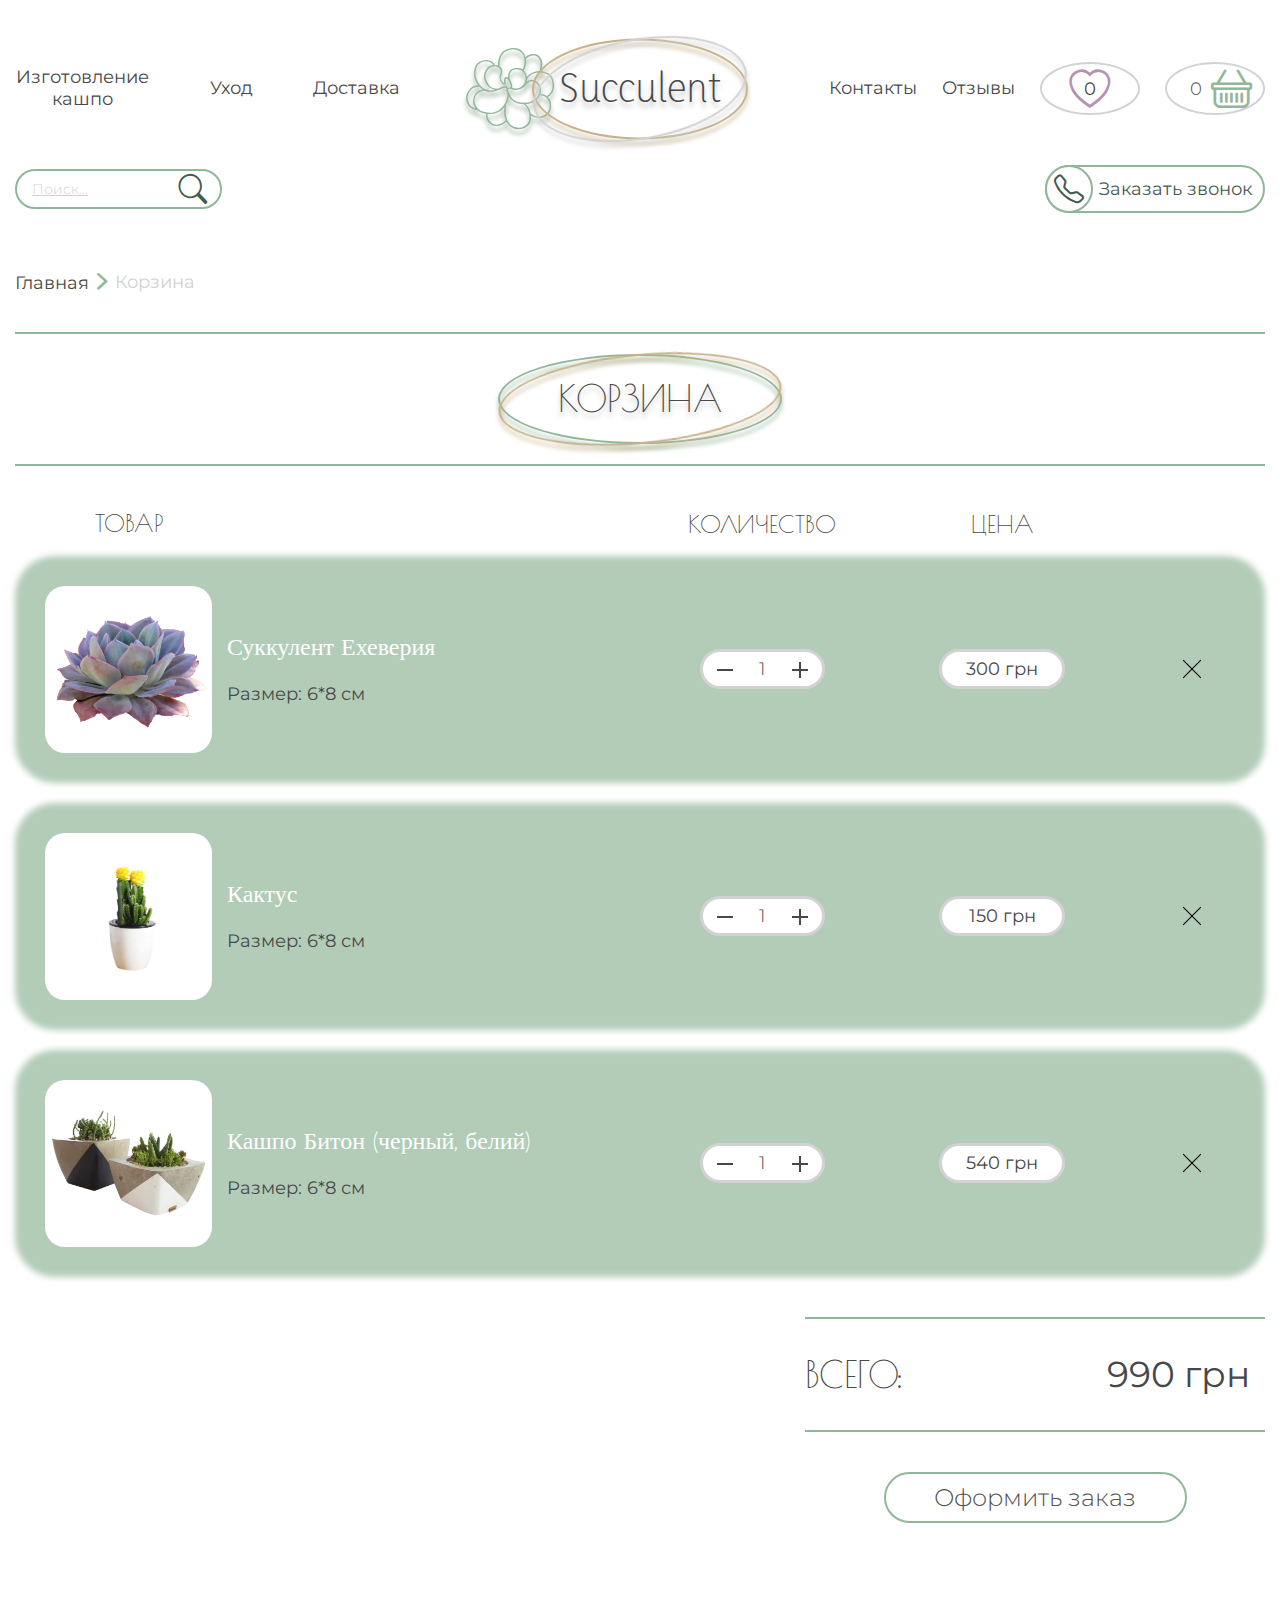
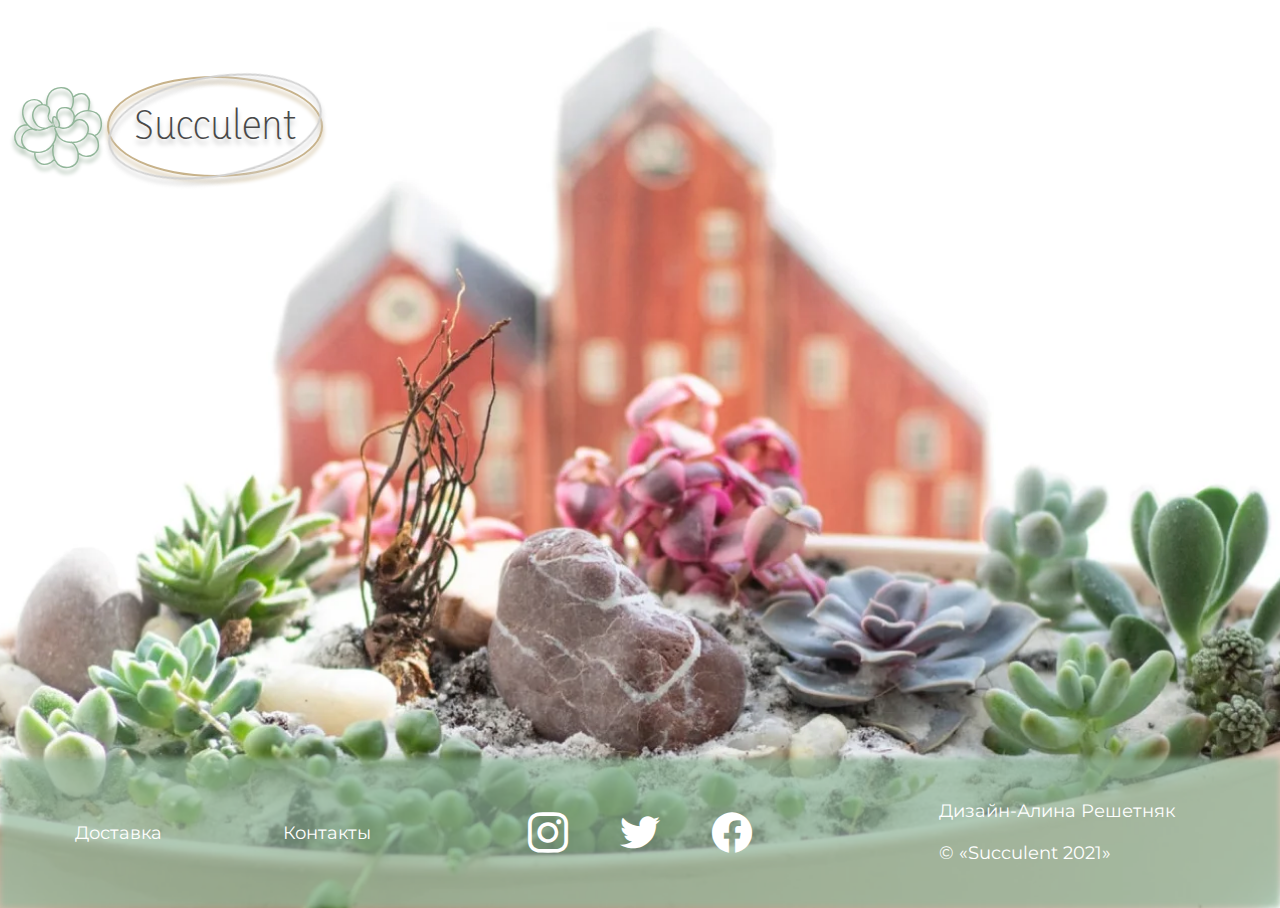
==== commit cfb49cc3: "New" ====
--- a/basket.html
+++ b/basket.html
@@ -4,7 +4,7 @@
 	<title>Корзина</title> 	<meta charset="UTF-8"> 	<meta name="format-detection" content="telephone=no">-	<link rel="stylesheet" href="css/style.min.css?_v=20210823153147">+	<link rel="stylesheet" href="css/style.min.css?_v=20210827141359"> 	<link rel="shortcut icon" href="favicon.ico"> 	<!-- <meta name="robots" content="noindex, nofollow"> --> 	<!-- <meta name="viewport" content="width=device-width, initial-scale=1.0, maximum-scale=1.0, user-scalable=0"> -->@@ -79,7 +79,7 @@
 							<div class="card-basket__column card-basket__column_left"> 								<div class="card-basket__subcolumn card-basket__subcolumn_left"> 									<a href="#" class="card-basket__image">-										<picture><source srcset="img/catalog/succulent/img_01.webp" type="image/webp"><img src="img/catalog/succulent/img_01.png?_v=1629721907775" alt="image"></picture>+										<picture><source srcset="img/catalog/succulent/img_01.webp" type="image/webp"><img src="img/catalog/succulent/img_01.png?_v=1630062839309" alt="image"></picture> 									</a> 								</div> 								<div class="card-basket__subcolumn card-basket__subcolumn_left">@@ -114,7 +114,7 @@
 							<div class="card-basket__column card-basket__column_left"> 								<div class="card-basket__subcolumn card-basket__subcolumn_left"> 									<a href="#" class="card-basket__image">-										<picture><source srcset="img/catalog/cactus/img_01.webp" type="image/webp"><img src="img/catalog/cactus/img_01.png?_v=1629721907775" alt="image"></picture>+										<picture><source srcset="img/catalog/cactus/img_01.webp" type="image/webp"><img src="img/catalog/cactus/img_01.png?_v=1630062839309" alt="image"></picture> 									</a> 								</div> 								<div class="card-basket__subcolumn card-basket__subcolumn_left">@@ -149,7 +149,7 @@
 							<div class="card-basket__column card-basket__column_left"> 								<div class="card-basket__subcolumn card-basket__subcolumn_left"> 									<a href="#" class="card-basket__image">-										<picture><source srcset="img/catalog/pots/img_02.webp" type="image/webp"><img src="img/catalog/pots/img_02.png?_v=1629721907775" alt="image"></picture>+										<picture><source srcset="img/catalog/pots/img_02.webp" type="image/webp"><img src="img/catalog/pots/img_02.png?_v=1630062839309" alt="image"></picture> 									</a> 								</div> 								<div class="card-basket__subcolumn card-basket__subcolumn_left">@@ -197,7 +197,7 @@
 		</main> 		<footer class="footer"> 	<div class="footer__main-image _ibg">-		<picture><source srcset="img/footer_bg.webp" type="image/webp"><img src="img/footer_bg.jpg?_v=1629721907775" alt="image"></picture>+		<picture><source srcset="img/footer_bg.webp" type="image/webp"><img src="img/footer_bg.jpg?_v=1630062839309" alt="image"></picture> 	</div> 	<div class="footer__logo-block"> 		<div class="footer__container-logo _container">@@ -258,8 +258,8 @@
  	<!-- Swiper --> <!-- <script src="https://unpkg.com/swiper/swiper-bundle.min.js"></script> -->-<script src="js/vendors.min.js?_v=20210823153147"></script>-<script src="js/app.min.js?_v=20210823153147"></script>+<script src="js/vendors.min.js?_v=20210827141359"></script>+<script src="js/app.min.js?_v=20210827141359"></script> </body>  </html>--- a/css/style.min.css
+++ b/css/style.min.css
@@ -1 +1 @@
-@charset "UTF-8";@import url(https://fonts.googleapis.com/css?family=Montserrat:300,regular,500,600&display=swap&subset=cyrillic-ext);@import url(https://fonts.googleapis.com/css?family=Poiret+One:regular&display=swap&subset=cyrillic-ext);@font-face{font-family:yaldevi;font-display:swap;src:url(../fonts/yaldevi.woff2) format("woff2"),url(../fonts/yaldevi.woff) format("woff");font-weight:400;font-style:normal}@font-face{font-family:icomoon;src:url(../fonts/icomoon.eot?g0yiih);src:url(../fonts/icomoon.eot?g0yiih#iefix) format("embedded-opentype"),url(../fonts/icomoon.ttf?g0yiih) format("truetype"),url(../fonts/icomoon.woff?g0yiih) format("woff"),url(../fonts/icomoon.svg?g0yiih#icomoon) format("svg");font-weight:400;font-style:normal;font-display:block}[class*=" _icon-"],[class^=_icon-]{font-family:icomoon!important;speak:never;font-style:normal;font-weight:400;font-variant:normal;text-transform:none;line-height:1;-webkit-font-smoothing:antialiased;-moz-osx-font-smoothing:grayscale}._icon-one:before{content:""}._icon-three:before{content:""}._icon-two:before{content:""}._icon-aroow-right:before{content:""}._icon-aroow-right-crumbs:after{content:""}._icon-contacts-clock:before{content:""}._icon-contacts-house:before{content:""}._icon-facebook:before{content:""}._icon-instagram:before{content:""}._icon-twitter:before{content:""}._icon-arrow-decor-left:before{content:""}._icon-arrow-decor-right:before{content:""}._icon-card:after{content:""}._icon-heart:before{content:""}._icon-logo-decor:before{content:""}._icon-phone:before{content:""}._icon-search:before{content:""}*{padding:0;margin:0;border:0}*,:after,:before{-webkit-box-sizing:border-box;box-sizing:border-box}aside,footer,header,nav,section{display:block}html{font-size:18px}body,html{height:100%;min-width:320px}body{line-height:1;font-family:Montserrat;-ms-text-size-adjust:100%;-moz-text-size-adjust:100%;-webkit-text-size-adjust:100%}button,input,textarea{font-family:Montserrat;font-size:inherit}input::-ms-clear{display:none}button{cursor:pointer;background-color:inherit}button::-moz-focus-inner{padding:0;border:0}a,a:visited{text-decoration:none}a:hover{text-decoration:none}ul li{list-style:none}img{vertical-align:top}h1,h2,h3,h4,h5,h6{font-weight:inherit;font-size:inherit}body{color:#484848;background-color:#fff}body._lock{overflow:hidden}.wrapper{width:100%;min-height:100%;overflow:hidden;display:-webkit-box;display:-ms-flexbox;display:flex;-webkit-box-orient:vertical;-webkit-box-direction:normal;-ms-flex-direction:column;flex-direction:column}._container{max-width:1290px;padding:0 15px;margin:0 auto}._container-big{max-width:1734px;padding:0 15px;margin:0 auto}.button{display:-webkit-inline-box;display:-ms-inline-flexbox;display:inline-flex;-webkit-box-pack:center;-ms-flex-pack:center;justify-content:center;-webkit-box-align:center;-ms-flex-align:center;align-items:center;background-color:#92b69a;border:2px solid #d2d2d2;border-radius:66px;padding:0 0;-webkit-transition:border-color .2s ease 0s,background-color .2s ease 0s;-o-transition:border-color .2s ease 0s,background-color .2s ease 0s;transition:border-color .2s ease 0s,background-color .2s ease 0s}.button._fw{width:100%}.select{position:relative}.select__item{position:relative}.select__title{color:#000;border:1px solid #d9d9d9;background-color:#fff;cursor:pointer;border-radius:4px}.select__value{display:-webkit-box;display:-ms-flexbox;display:flex;font-size:14px;height:30px;padding:0 15px;-webkit-box-align:center;-ms-flex-align:center;align-items:center;-webkit-box-pack:justify;-ms-flex-pack:justify;justify-content:space-between;-webkit-box-orient:horizontal;-webkit-box-direction:reverse;-ms-flex-direction:row-reverse;flex-direction:row-reverse}.select__value span{height:1em;overflow:hidden;display:-webkit-box;-webkit-line-clamp:1;-webkit-box-orient:vertical}.select__value:before{content:"";display:inline-block;-webkit-transition:all .3s ease 0s;-o-transition:all .3s ease 0s;transition:all .3s ease 0s;width:11px;height:7px;background:url(../img/icons/select.svg) center/100% no-repeat}.select__input{width:100%;background-color:transparent;height:100%}.select__options{color:#000;position:absolute;top:29px;border-radius:0 0 4px 4px;min-width:100%;left:0;background-color:#fff;border-top:0;border:1px solid #d9d9d9;border-top:0;font-size:14px;padding:10px 0 5px 0}.select__option{cursor:pointer;padding:5px 15px;margin:0}.select._active{z-index:5}.select._active .select__value:before{-webkit-transform:rotate(-180deg);-ms-transform:rotate(-180deg);transform:rotate(-180deg)}.select._active .select__options{display:block}input[type=email],input[type=tel],input[type=text],textarea{-webkit-appearance:none;-moz-appearance:none;appearance:none}input[type=email]:focus,input[type=tel]:focus,input[type=text]:focus,textarea:focus{outline:0}.input{border-radius:53px;border:2px solid #92b69a;width:207px;height:40px;display:block;padding:0 15px;-webkit-transition:border-color .2s ease,-webkit-box-shadow .2s ease;transition:border-color .2s ease,-webkit-box-shadow .2s ease;-o-transition:box-shadow .2s ease,border-color .2s ease;transition:box-shadow .2s ease,border-color .2s ease;transition:box-shadow .2s ease,border-color .2s ease,-webkit-box-shadow .2s ease}.input:focus{-webkit-box-shadow:0 6px 15px rgba(134,163,140,.6);box-shadow:0 6px 15px rgba(134,163,140,.6)}.input._error{border-color:#e40000}textarea.input{resize:none;padding:0 0}.checkbox{position:relative}.checkbox__input{position:absolute;width:0;height:0;opacity:0;visibility:hidden}.checkbox__input:checked+.checkbox__text:before{background:#fff url(../img/icons/check.svg) center no-repeat}.checkbox__text{display:-webkit-inline-box;display:-ms-inline-flexbox;display:inline-flex;-webkit-box-align:center;-ms-flex-align:center;align-items:center;position:relative;font-size:16px;color:#fff;letter-spacing:-.3px;line-height:calc(20 / 16);cursor:pointer}.checkbox__text:before{content:"";-ms-flex-item-align:start;align-self:flex-start;margin:0 14px 0 0;-webkit-box-flex:0;-ms-flex:0 0 20px;flex:0 0 20px;left:0;top:0;width:20px;height:18px;background:#fff;border:1px solid #a7a9ac}.checkbox a{color:#fff;text-decoration:underline}.checkbox._error .checkbox__text:before{border:1px solid #ee1212}.options{display:-webkit-box;display:-ms-flexbox;display:flex;-webkit-box-orient:vertical;-webkit-box-direction:normal;-ms-flex-direction:column;flex-direction:column;-webkit-box-align:start;-ms-flex-align:start;align-items:flex-start}.options__item{position:relative;cursor:pointer}.options__input{position:absolute;width:0;height:0;opacity:0;left:0;top:0;visibility:hidden}.options__input:checked+.options__text:after{-webkit-transform:scale(1);-ms-transform:scale(1);transform:scale(1)}.options__text{display:-webkit-inline-box;display:-ms-inline-flexbox;display:inline-flex;-webkit-box-align:center;-ms-flex-align:center;align-items:center;position:relative;font-size:16px;color:#fff;letter-spacing:-.3px;line-height:calc(20 / 16)}.options__text:before{content:"";-ms-flex-item-align:start;align-self:flex-start;margin:0 14px 0 0;-webkit-box-flex:0;-ms-flex:0 0 20px;flex:0 0 20px;left:0;top:0;border-radius:50%;width:20px;height:18px;background:#fff;border:1px solid #a7a9ac}.options__text:after{content:"";-webkit-transition:all .3s ease 0s;-o-transition:all .3s ease 0s;transition:all .3s ease 0s;-webkit-transform:scale(0);-ms-transform:scale(0);transform:scale(0);width:10px;height:10px;border-radius:50%;background-color:#77243a;position:absolute;left:5px;top:4px}.rating{display:-webkit-box;display:-ms-flexbox;display:flex;-webkit-box-align:end;-ms-flex-align:end;align-items:flex-end;font-size:40px;line-height:.75;-webkit-transition:opacity .3s ease 0s;-o-transition:opacity .3s ease 0s;transition:opacity .3s ease 0s}.rating.rating_sending{opacity:.2}.rating.rating_set .rating__active,.rating.rating_set .rating__item{cursor:pointer}.rating__body{position:relative}.rating__body::before{content:"★★★★★";display:block}.rating__active{position:absolute;width:0%;height:100%;top:0;left:0;overflow:hidden}.rating__active::before{content:"★★★★★";position:absolute;width:100%;height:100%;top:0;left:0;color:#ffd300}.rating__items{display:-webkit-box;display:-ms-flexbox;display:flex;position:absolute;width:100%;height:100%;top:0;left:0}.rating__item{-webkit-box-flex:0;-ms-flex:0 0 20%;flex:0 0 20%;height:100%;opacity:0}.rating__value{font-size:50%;line-height:1;padding:0 0 0 10px}.quantity{width:125px;height:40px;border-radius:66px;display:-webkit-box;display:-ms-flexbox;display:flex;border:3px solid #d2d2d2;background-color:#fff}.quantity__button{-webkit-box-flex:0;-ms-flex:0 0 44px;flex:0 0 44px;position:relative;cursor:pointer}.quantity__button::after,.quantity__button::before{content:"";position:absolute;top:50%;left:50%;-webkit-transition:all .3s ease 0s;-o-transition:all .3s ease 0s;transition:all .3s ease 0s;margin:0 0 0 -8px;background-color:#484848;width:16px;height:2px}.quantity__button_plus::before{-webkit-transform:rotate(-90deg);-ms-transform:rotate(-90deg);transform:rotate(-90deg)}.quantity__input{-webkit-box-flex:1;-ms-flex:1 1 auto;flex:1 1 auto}.quantity__input input{height:100%;color:#484848;font-weight:300;width:100%;text-align:center}.row:after{display:block;content:"";clear:both}.rub:after{content:"₽"}ol.counter{list-style-type:none;counter-reset:item}ol.counter li{position:relative;padding:0 0 0 45px}ol.counter li:before{counter-increment:item;content:counter(item);position:absolute;left:0;top:0;color:#818181;font-size:14px;font-weight:700;text-align:center;line-height:26px;border-radius:50%;width:28px;height:28px;border:1px solid #4274bb}.ellipsis{display:block;overflow:hidden;width:100%;white-space:nowrap;-o-text-overflow:ellipsis;text-overflow:ellipsis}.es{overflow:hidden;white-space:nowrap;-o-text-overflow:ellipsis;text-overflow:ellipsis}.table{display:table;font-size:0;width:100%}.trow{display:table-row}.cell{display:table-cell}.cell.full{width:100%}._ibg{position:relative}._ibg img{position:absolute;width:100%;height:100%;top:0;left:0;-o-object-fit:cover;object-fit:cover}body.ie ._ibg{background-position:center;background-size:cover;background-repeat:no-repeat}body.ie ._ibg img{width:0;height:0;opacity:0;visibility:hidden}._video{position:relative;overflow:hidden;height:0;padding-bottom:56.25%}._video embed,._video iframe,._video object,._video video{position:absolute;top:0;left:0;width:100%;height:100%}.videobg embed,.videobg iframe,.videobg object,.videobg video{position:fixed;top:50%;left:50%;min-width:100%;min-height:100%;width:auto;height:auto;z-index:-100;-webkit-transform:translateX(-50%) translateY(-50%);-ms-transform:translateX(-50%) translateY(-50%);transform:translateX(-50%) translateY(-50%);background-size:cover}._more-content{-webkit-transition:all .3s ease 0s;-o-transition:all .3s ease 0s;transition:all .3s ease 0s;overflow:hidden}._more-link{cursor:pointer}._more-link span{font-style:normal}._more-link span:first-child{display:block}._more-link span:last-child{display:none}._more-link._active span{font-style:normal}._more-link._active span:first-child{display:none}._more-link._active span:last-child{display:block}#map{background:url(../img/icons/loading.gif) center/50px no-repeat}._swiper{overflow:hidden}._swiper .swiper-wrapper{width:100%;height:100%;-webkit-box-sizing:content-box;box-sizing:content-box;display:-webkit-box;display:-ms-flexbox;display:flex;position:relative}._swiper.swiper-container-vertical .swiper-wrapper{-webkit-box-orient:vertical;-webkit-box-direction:normal;-ms-flex-direction:column;flex-direction:column}._swiper.swiper-container-autoheight .swiper-wrapper{-webkit-box-align:start;-ms-flex-align:start;align-items:flex-start}._swiper.swiper-container-multirow .swiper-wrapper{-webkit-box-orient:vertical;-webkit-box-direction:normal;-ms-flex-direction:column;flex-direction:column;-ms-flex-wrap:wrap;flex-wrap:wrap}.swiper-container-initialized .swiper-slide{-ms-flex-negative:0;flex-shrink:0}.swiper-container-android .swiper-slide,.swiper-container-android .swiper-wrapper{-webkit-transform:translate3d(0,0,0);transform:translate3d(0,0,0)}.swiper-button-lock{display:none!important}._tabs-block{display:none}._tabs-block._active{display:block}.mirror{-webkit-transform:scale(-1,1);-ms-transform:scale(-1,1);transform:scale(-1,1)}.nicescroll-rails{z-index:1000!important}._custom-scroll{position:fixed;right:0;top:0;width:3px;height:100%;z-index:1000}._custom-scroll__line{background-color:rgba(0,0,0,.5);border-radius:3px 0 0 3px;position:relative;left:0;top:0;width:100%}.crumbs{display:-webkit-box;display:-ms-flexbox;display:flex;-webkit-box-align:center;-ms-flex-align:center;align-items:center}.crumbs a span{font-family:montserrat}.crumbs a::after{font-size:17px;color:#92b69a;margin-left:8px}.crumbs a:not(:last-child){margin:0 8px 0 0}.crumbs__item{color:inherit}.crumbs__item._active{color:#d2d2d2}.title{position:relative;display:inline-block;font-family:"Poiret One";text-transform:uppercase;font-size:36px;text-shadow:0 5px 5px rgba(0,0,0,.25);padding:30px 35px 23px}.title::after,.title::before{content:"";position:absolute;width:100%;height:100%;top:0;left:0;border-radius:50%}.title::before{border:2px solid #92b69a;-webkit-filter:drop-shadow(0 5px 2px #92b69a);filter:drop-shadow(0 5px 2px #92b69a)}.title::after{border:2px solid #c7b28a;-webkit-transform:rotate(-5.31deg);-ms-transform:rotate(-5.31deg);transform:rotate(-5.31deg);-webkit-filter:drop-shadow(0 5px 2px #c7b28a);filter:drop-shadow(0 5px 2px #c7b28a)}.pagination .swiper-pagination-bullet{width:15px;height:15px;display:inline-block;background-color:#d2d2d2;border-radius:50%;margin:0 5px;-webkit-transition:all .3s ease 0s;-o-transition:all .3s ease 0s;transition:all .3s ease 0s}.pagination .swiper-pagination-bullet-active{background-color:#92b69a}.popup{-webkit-overflow-scrolling:touch;z-index:100;padding:30px 10px;position:fixed;top:0;left:0;width:100%;height:100%;-webkit-transition:visibility .8s ease 0s;-o-transition:visibility .8s ease 0s;transition:visibility .8s ease 0s;visibility:hidden}.popup::before{content:"";background-color:rgba(0,0,0,.9);position:fixed;width:100%;height:100%;top:0;left:0;opacity:0;-webkit-transition:opacity .8s ease 0s;-o-transition:opacity .8s ease 0s;transition:opacity .8s ease 0s}.popup.show{visibility:visible;overflow:auto}.popup.show::before{opacity:1}.popup.show .popup__body{-webkit-transform:scale(1);-ms-transform:scale(1);transform:scale(1)}.popup._active{overflow:auto;visibility:visible}.popup._active::before{opacity:1}.popup._active .popup__body{-webkit-transition:all .3s ease .2s;-o-transition:all .3s ease .2s;transition:all .3s ease .2s;-webkit-transform:scale(1);-ms-transform:scale(1);transform:scale(1)}.popup__content{display:-webkit-box;display:-ms-flexbox;display:flex;-webkit-box-orient:vertical;-webkit-box-direction:normal;-ms-flex-direction:column;flex-direction:column;-webkit-box-align:center;-ms-flex-align:center;align-items:center;min-height:100%;-webkit-box-flex:1;-ms-flex:1 1 auto;flex:1 1 auto;width:100%;display:flex;-webkit-box-pack:center;-ms-flex-pack:center;justify-content:center;align-items:center}.popup__body{-webkit-transform:scale(0);-ms-transform:scale(0);transform:scale(0);-webkit-transition:all .3s ease 0s;-o-transition:all .3s ease 0s;transition:all .3s ease 0s;background-color:#fff;padding:50px;width:100%;max-width:800px}.popup__close{width:15px;height:15px;position:absolute;top:0;right:0;cursor:pointer;z-index:30;background:url(../img/icons/close.svg) 0 0 no-repeat}.header{min-height:182px;position:absolute;top:0;left:0;width:100%;z-index:50;-webkit-transition:all .3s ease 0s;-o-transition:all .3s ease 0s;transition:all .3s ease 0s}.header_2__bottom-container{position:relative;min-height:48px;margin:50px auto 0}.header_2__bottom-container._hidden{min-height:auto;margin:0}.header_2__bottom-block{position:absolute;bottom:0;left:0;width:100%;display:-webkit-box;display:-ms-flexbox;display:flex;-webkit-box-pack:justify;-ms-flex-pack:justify;justify-content:space-between;-webkit-box-align:center;-ms-flex-align:center;align-items:center;padding:0 15px}.header_2__callback{z-index:1;position:relative}.header_2__callback._scroll{position:fixed;z-index:99;right:50px;bottom:150px}.header_2__form{position:relative;-webkit-transition:all .3s ease 0s;-o-transition:all .3s ease 0s;transition:all .3s ease 0s}.header_2__form._hidden{display:none}.header_2 .header__container{position:relative}.header::before{content:"";position:absolute;top:0;left:0;width:100%;height:100%;background-color:rgba(255,255,255,.7);-webkit-filter:blur(3px);filter:blur(3px);display:block}.header__icons{display:none}.header__logo-block{position:absolute;z-index:6;top:50%;left:50%;-webkit-transform:translate(-50%,-50%);-ms-transform:translate(-50%,-50%);transform:translate(-50%,-50%)}.header__logo{display:inline-block;color:inherit;-webkit-transition:all .3s ease 0s;-o-transition:all .3s ease 0s;transition:all .3s ease 0s}.header__logo-decor{position:absolute;top:50%;left:-66px;-webkit-transform:translate(0,-50%);-ms-transform:translate(0,-50%);transform:translate(0,-50%);font-size:81px;color:#92b69a;-webkit-filter:drop-shadow(0 5px 2px #88a48c);filter:drop-shadow(0 5px 2px #88a48c);-webkit-transition:all .3s ease 0s;-o-transition:all .3s ease 0s;transition:all .3s ease 0s}.header__logo-text{position:relative;font-family:yaldevi;font-size:45px;text-shadow:0 5px 5px rgba(0,0,0,.25);display:inline-block;padding:28px 27px;-webkit-transition:all .3s ease 0s;-o-transition:all .3s ease 0s;transition:all .3s ease 0s}.header__logo-text::after,.header__logo-text::before{content:"";position:absolute;width:100%;height:100%;top:0;left:0;border-radius:50%}.header__logo-text::before{border:2px solid #c7b28a;-webkit-filter:drop-shadow(0 5px 2px #c7b28a);filter:drop-shadow(0 5px 2px #c7b28a)}.header__logo-text::after{border:2px solid #d2d2d2;-webkit-transform:rotate(-9.81deg);-ms-transform:rotate(-9.81deg);transform:rotate(-9.81deg);-webkit-filter:drop-shadow(0 5px 2px #d1d1d1);filter:drop-shadow(0 5px 2px #d1d1d1)}.header._scroll{position:fixed;top:0;left:0;width:100%;min-height:101px;padding:35px 0}.menu__body{position:relative;z-index:2}.menu__body._active{right:0;visibility:visible;opacity:1}.menu__list{text-align:center;position:relative;z-index:2;display:-webkit-box;display:-ms-flexbox;display:flex;-webkit-box-align:center;-ms-flex-align:center;align-items:center}.menu__list_col1{-webkit-box-pack:start;-ms-flex-pack:start;justify-content:flex-start}.menu__link{line-height:122.2222222222%;color:inherit;-webkit-transition:color .2s ease 0s;-o-transition:color .2s ease 0s;transition:color .2s ease 0s;position:relative}.menu__card,.menu__favorites{cursor:pointer;position:relative;height:53px;width:100px;display:-webkit-box;display:-ms-flexbox;display:flex;-webkit-box-align:center;-ms-flex-align:center;align-items:center;border:2px solid #d2d2d2;border-radius:50%;-webkit-transition:border .2s ease 0s;-o-transition:border .2s ease 0s;transition:border .2s ease 0s;color:inherit}.menu__card span,.menu__favorites span{font-family:montserrat}.menu__favorites{-webkit-box-pack:center;-ms-flex-pack:center;justify-content:center}.menu__favorites span{position:absolute;top:50%;left:50%;-webkit-transform:translate(-50%,-50%);-ms-transform:translate(-50%,-50%);transform:translate(-50%,-50%)}.menu__favorites::before{font-size:39px;color:#b692b2}.menu__card{-webkit-box-pack:justify;-ms-flex-pack:justify;justify-content:space-between;font-weight:300;padding:0 11px 0 23px}.menu__card::after{font-size:39px;color:#92b69a}.icon-menu{display:none}.footer{position:relative;z-index:1;padding:75px 0 0}.footer__main-image{width:100%}.footer__logo-block{position:absolute;top:0;left:0;width:100%;height:100%}.footer__container-logo{height:100%;position:relative;max-width:1444px;padding:0 79.5px}.footer__logo{position:absolute;color:inherit;top:341px;left:79.5px;display:inline-block;padding:28px 27px}.footer__body{position:absolute;width:100%;left:0;bottom:0}.footer__body::before{content:"";display:block;width:100%;height:100%;position:absolute;top:0;left:0;z-index:1;background-color:rgba(146,182,154,.7);-webkit-filter:blur(3px);filter:blur(3px)}.footer__container{position:relative;z-index:2}.footer__content{display:-webkit-box;display:-ms-flexbox;display:flex;-webkit-box-align:center;-ms-flex-align:center;align-items:center;min-height:150px}.footer__row{width:100%;display:-webkit-box;display:-ms-flexbox;display:flex}.footer__column{-webkit-box-flex:0;-ms-flex:0 1 33.333%;flex:0 1 33.333%;display:-webkit-box;display:-ms-flexbox;display:flex;-webkit-box-pack:center;-ms-flex-pack:center;justify-content:center;-webkit-box-align:center;-ms-flex-align:center;align-items:center}.footer__list{-webkit-box-flex:1;-ms-flex:1 1 auto;flex:1 1 auto;display:-webkit-box;display:-ms-flexbox;display:flex;-ms-flex-pack:distribute;justify-content:space-around;color:#fff;text-align:center}.footer__nav-link{position:relative;color:#fff;-webkit-transition:all .2s ease 0s;-o-transition:all .2s ease 0s;transition:all .2s ease 0s}.footer__nav-link::before{content:"";width:15px;height:15px;display:block;background-color:#45594f;border-radius:50%;position:absolute;top:50%;left:-20px;-webkit-transform:translate(0,-50%);-ms-transform:translate(0,-50%);transform:translate(0,-50%);opacity:0;-webkit-transition:opacity .2s ease 0s;-o-transition:opacity .2s ease 0s;transition:opacity .2s ease 0s}.footer__social-link{font-size:40px;color:#fff;-webkit-transition:all .2s ease 0s;-o-transition:all .2s ease 0s;transition:all .2s ease 0s}.footer__social-link:not(:last-child){margin:0 47px 0 0}.footer__copy{color:#fff}.footer__copy p{line-height:122.2%}.footer__copy p:not(:last-child){margin:0 0 20px 0}.mainscreen{min-height:100vh;position:relative}.mainscreen::before{content:"";position:absolute;width:100%;height:261px;bottom:-1px;left:0;background:-webkit-gradient(linear,left bottom,left top,from(#fff),to(rgba(196,196,196,0)));background:-o-linear-gradient(bottom,#fff 0,rgba(196,196,196,0) 100%);background:linear-gradient(360deg,#fff 0,rgba(196,196,196,0) 100%);z-index:1}.mainscreen__image{position:absolute;top:0;left:0;width:100%;height:100vh}.mainscreen__container{position:relative}.mainscreen__main-body{display:-webkit-box;display:-ms-flexbox;display:flex;-webkit-box-orient:vertical;-webkit-box-direction:normal;-ms-flex-direction:column;flex-direction:column;-webkit-box-align:start;-ms-flex-align:start;align-items:flex-start;-webkit-box-pack:justify;-ms-flex-pack:justify;justify-content:space-between;height:100vh;position:relative;z-index:2;padding:202px 0 130px 0}.mainscreen__form{position:relative}.mainscreen__body{text-align:center;max-width:776px;background-color:rgba(255,255,255,.85);padding:33px 29px 46px;margin:20px 0}.mainscreen__title{font-size:30px;line-height:116.6666666667%;font-family:"Poiret One";text-transform:uppercase;margin:0 0 20px 0}.mainscreen__title span{font-size:31px;font-family:montserrat;font-weight:500;line-height:133.3333333333%;color:#92b69a}.mainscreen__title::after{content:"";display:block;width:400px;height:2px;background-color:#92b69a;margin:calc(20px + 11 * ((100vw - 320px)/ (1920 - 320))) auto 0}.mainscreen__subtitle{font-size:20px;line-height:120%;margin-bottom:62px}.mainscreen__btn{font-size:32px;border:3px solid #d2d2d2;padding:13px 100px;color:#fff;height:65px}.mainscreen__callback{position:absolute;right:15px;bottom:150px}.callback__button,.callback__icon{cursor:pointer;display:-webkit-box;display:-ms-flexbox;display:flex;-webkit-box-pack:center;-ms-flex-pack:center;justify-content:center;-webkit-box-align:center;-ms-flex-align:center;align-items:center;position:absolute;top:50%;left:0;z-index:8;-webkit-transform:translate(0,-50%);-ms-transform:translate(0,-50%);transform:translate(0,-50%);color:#45594f;height:48px;width:48px;font-size:30px;border:2px solid #92b69a;border-radius:50%;background-color:#fff;-webkit-transition:all .2s ease 0s;-o-transition:all .2s ease 0s;transition:all .2s ease 0s}.callback__button._no-active,.callback__icon._no-active{-webkit-transition:-webkit-box-shadow .2s ease 0s;transition:-webkit-box-shadow .2s ease 0s;-o-transition:box-shadow .2s ease 0s;transition:box-shadow .2s ease 0s;transition:box-shadow .2s ease 0s,-webkit-box-shadow .2s ease 0s}.callback__button._active,.callback__icon._active{-webkit-animation:callbackIcon 1s infinite ease-in-out alternate;animation:callbackIcon 1s infinite ease-in-out alternate}.callback__input{position:relative;z-index:7;width:48px;height:48px;padding:0;color:#45594f;visibility:hidden;background-color:rgba(255,255,255,.85);-webkit-transition:width .5s ease 0s,padding .5s ease 0s,visibility .5s ease 0s,border-color .2s ease 0s,-webkit-box-shadow .2s ease 0s;transition:width .5s ease 0s,padding .5s ease 0s,visibility .5s ease 0s,border-color .2s ease 0s,-webkit-box-shadow .2s ease 0s;-o-transition:width .5s ease 0s,padding .5s ease 0s,visibility .5s ease 0s,box-shadow .2s ease 0s,border-color .2s ease 0s;transition:width .5s ease 0s,padding .5s ease 0s,visibility .5s ease 0s,box-shadow .2s ease 0s,border-color .2s ease 0s;transition:width .5s ease 0s,padding .5s ease 0s,visibility .5s ease 0s,box-shadow .2s ease 0s,border-color .2s ease 0s,-webkit-box-shadow .2s ease 0s}.callback._active .callback__input{width:220px;visibility:visible;padding:0 5px 0 52px}.callback._error .callback__button,.callback._error .callback__icon{border-color:#e40000}.callback._scroll{position:fixed;z-index:99;right:50px;bottom:150px}@-webkit-keyframes callbackIcon{0%{-webkit-box-shadow:0 2px 20px rgba(134,163,140,0);box-shadow:0 2px 20px rgba(134,163,140,0)}100%{-webkit-box-shadow:0 2px 20px #86a38c;box-shadow:0 2px 20px #86a38c}}@keyframes callbackIcon{0%{-webkit-box-shadow:0 2px 20px rgba(134,163,140,0);box-shadow:0 2px 20px rgba(134,163,140,0)}100%{-webkit-box-shadow:0 2px 20px #86a38c;box-shadow:0 2px 20px #86a38c}}.form-search__input{font-size:14px;font-weight:300;padding:0 50px 0 15px}.form-search__input::-webkit-input-placeholder{color:#d2d2d2;text-decoration:underline}.form-search__input::-moz-placeholder{color:#d2d2d2;text-decoration:underline}.form-search__input:-ms-input-placeholder{color:#d2d2d2;text-decoration:underline}.form-search__input::-ms-input-placeholder{color:#d2d2d2;text-decoration:underline}.form-search__input::placeholder{color:#d2d2d2;text-decoration:underline}.form-search__btn{position:absolute;top:50%;right:15px;font-size:30px;color:#45594f;-webkit-transform:translate(0,-50%);-ms-transform:translate(0,-50%);transform:translate(0,-50%);-webkit-transition:all .2s ease 0s;-o-transition:all .2s ease 0s;transition:all .2s ease 0s}.benefits{position:relative;z-index:1;text-align:center}.benefits__decor{position:absolute;z-index:1;font-size:400px;-webkit-filter:blur(2px);filter:blur(2px);color:rgba(146,182,154,.3);max-width:400px;max-height:400px}.benefits__decor_1{top:94px;left:-100px;-webkit-transform:rotate(45deg);-ms-transform:rotate(45deg);transform:rotate(45deg)}.benefits__decor_2{bottom:90px;right:-100px;-webkit-transform:rotate(-45deg);-ms-transform:rotate(-45deg);transform:rotate(-45deg)}.benefits__title{margin-bottom:40px}.benefits__row{position:relative;z-index:2;display:-webkit-box;display:-ms-flexbox;display:flex;margin:0 -12px}.benefits__column{-webkit-box-flex:0;-ms-flex:0 1 25%;flex:0 1 25%;padding:0 12px}.benefits__image{padding-bottom:90.91%}.benefits__info{font-size:24px;font-weight:600;line-height:120.8333333333%;margin-bottom:15px}.benefits__subinfo{line-height:122.222%}._no-webp .parallax{background:url(../img/main-screen-parallax.jpg) center/cover no-repeat fixed}.parallax{height:280px;width:100%}.catalog__container-swiper{position:relative}.catalog__title-block{text-align:center;border-bottom:2px solid #92b69a;border-top:2px solid #92b69a;padding:20px 0;margin-bottom:30px}.catalog__bottom-block{text-align:center}.catalog__link-catalog{color:#fff;min-height:51px;padding:0 37.5px;position:relative}.catalog__link-catalog::after,.catalog__link-catalog::before{content:"";position:absolute;top:50%;-webkit-transform:translate(0,-50%);-ms-transform:translate(0,-50%);transform:translate(0,-50%);width:100px;height:2px;display:block;background-color:#92b69a;-webkit-transition:background-color .2s ease 0s;-o-transition:background-color .2s ease 0s;transition:background-color .2s ease 0s}.catalog__link-catalog::before{left:-130px}.catalog__link-catalog::after{right:-130px}.tabs-catalog__row{display:-webkit-box;display:-ms-flexbox;display:flex;margin:0 -10px;padding:30px 10px}.tabs-catalog__column{display:-webkit-box;display:-ms-flexbox;display:flex}.tabs-catalog__card{-webkit-box-flex:1;-ms-flex:1 1 auto;flex:1 1 auto;position:relative;background-color:#fff;display:-webkit-box;display:-ms-flexbox;display:flex;-webkit-box-orient:vertical;-webkit-box-direction:normal;-ms-flex-direction:column;flex-direction:column;padding:0 10px 10px;border-radius:20px;-webkit-box-shadow:0 0 10px 5px rgba(237,237,237,.7);box-shadow:0 0 10px 5px rgba(237,237,237,.7)}.tabs-catalog__arrow-swiper{cursor:pointer;display:inline-block;position:absolute;top:50%}.tabs-catalog__arrow-swiper::before{content:"";display:block;padding:7.5px;border-right:3px solid #d2d2d2;border-top:3px solid #d2d2d2;-webkit-transition:border-color .2s ease 0s;-o-transition:border-color .2s ease 0s;transition:border-color .2s ease 0s}.tabs-catalog__arrow-swiper_prev{left:-25px;-webkit-transform:rotate(-135deg);-ms-transform:rotate(-135deg);transform:rotate(-135deg)}.tabs-catalog__arrow-swiper_next{right:-25px;-webkit-transform:rotate(45deg);-ms-transform:rotate(45deg);transform:rotate(45deg)}.nav-catalog{display:-webkit-box;display:-ms-flexbox;display:flex;margin:0 -70px}.nav-catalog__column{-webkit-box-flex:0;-ms-flex:0 1 25%;flex:0 1 25%;padding:0 70px}.nav-catalog__item{cursor:pointer;display:-webkit-box;display:-ms-flexbox;display:flex;-webkit-box-orient:vertical;-webkit-box-direction:normal;-ms-flex-direction:column;flex-direction:column;-webkit-box-pack:center;-ms-flex-pack:center;justify-content:center;-webkit-box-align:center;-ms-flex-align:center;align-items:center;height:210px;border:3px solid #92b69a;border-radius:20px;padding:20px 20px 10px;background-color:#fff;-webkit-transition:-webkit-box-shadow .2s ease 0s;transition:-webkit-box-shadow .2s ease 0s;-o-transition:box-shadow .2s ease 0s;transition:box-shadow .2s ease 0s;transition:box-shadow .2s ease 0s,-webkit-box-shadow .2s ease 0s}.nav-catalog__item._active{-webkit-box-shadow:0 0 20px 20px rgba(210,244,217,.58);box-shadow:0 0 20px 20px rgba(210,244,217,.58);border-color:#648978}.nav-catalog__image{-webkit-box-flex:0;-ms-flex:0 1 80%;flex:0 1 80%;width:100%;position:relative;margin-bottom:10px}.nav-catalog__image img{position:absolute;width:100%;height:100%;top:0;left:0}.nav-catalog__name{position:relative;font-size:24px;font-weight:300;text-align:center;line-height:120%}.nav-catalog__name::before{content:"";width:15px;height:15px;display:block;background-color:#92b69a;border-radius:50%;position:absolute;top:50%;left:-20px;-webkit-transform:translate(0,-50%);-ms-transform:translate(0,-50%);transform:translate(0,-50%);opacity:0;-webkit-transition:opacity .2s ease 0s;-o-transition:opacity .2s ease 0s;transition:opacity .2s ease 0s}.card-catalog__image{position:relative;padding:0 0 114.3% 0;margin:0 -10px 10px}.card-catalog__image::before{content:"Подробнее";display:-webkit-box;display:-ms-flexbox;display:flex;-webkit-box-pack:center;-ms-flex-pack:center;justify-content:center;-webkit-box-align:center;-ms-flex-align:center;align-items:center;color:#545251;text-transform:uppercase;position:absolute;top:0;left:0;width:100%;height:100%;z-index:2;background-color:rgba(255,255,255,.8);opacity:0;visibility:hidden;border:3px solid #c7b28a;border-radius:20px;-webkit-transition:all .3s ease 0s;-o-transition:all .3s ease 0s;transition:all .3s ease 0s}.card-catalog__image img{position:absolute;z-index:1;width:100%;height:100%;top:0;left:0;-o-object-fit:contain;object-fit:contain}.card-catalog__labels{position:absolute;z-index:2;right:3px;top:10px;display:-webkit-box;display:-ms-flexbox;display:flex;-webkit-box-orient:vertical;-webkit-box-direction:normal;-ms-flex-direction:column;flex-direction:column}.card-catalog__label:not(:last-child){margin:0 0 10px 0}.card-catalog__label_new,.card-catalog__label_percent{width:40px;display:block}.card-catalog__label_new{height:20px;background:url(../img/icons/this/catalog/new.svg) center/contain no-repeat}.card-catalog__label_percent{height:40px;background:url(../img/icons/this/catalog/percent.svg) center/contain no-repeat}.card-catalog__info{display:-webkit-box;display:-ms-flexbox;display:flex;-webkit-box-align:center;-ms-flex-align:center;align-items:center;-webkit-box-pack:justify;-ms-flex-pack:justify;justify-content:space-between;-webkit-box-flex:1;-ms-flex:1 1 auto;flex:1 1 auto;padding:0 10px;margin:0 0 22px 0}.card-catalog__name{font-size:14px;color:inherit;font-weight:300;line-height:121%;padding:0 15px 0 0}.card-catalog__favorites{font-size:25px;color:#d2d2d2;-webkit-transition:color .2s ease 0s;-o-transition:color .2s ease 0s;transition:color .2s ease 0s}.card-catalog__bottom{display:-webkit-box;display:-ms-flexbox;display:flex;-webkit-box-align:center;-ms-flex-align:center;align-items:center;-ms-flex-wrap:wrap;flex-wrap:wrap}.card-catalog__old-price{-webkit-box-flex:1;-ms-flex:1 1 100%;flex:1 1 100%;padding:0 20px;text-decoration:line-through;margin-bottom:3px}.card-catalog__price{display:inline-block;border:3px solid #d2d2d2;border-radius:66px;padding:10px 20px}.card-catalog__btn{text-align:center;font-weight:300;color:#484848;border:3px solid #92b69a;border-radius:66px;padding:10px 0;-webkit-box-flex:1;-ms-flex:1 1 auto;flex:1 1 auto;-webkit-transition:all .2s ease 0s;-o-transition:all .2s ease 0s;transition:all .2s ease 0s;margin:0 0 0 10px}.process{position:relative;z-index:1}.process::after,.process::before{content:"";position:absolute;z-index:1;display:block;width:700px;height:700px;background-color:#92b69a;opacity:.2;border-radius:50%;-webkit-filter:blur(5px);filter:blur(5px)}.process::before{left:0;bottom:0;-webkit-transform:translateX(-22%);-ms-transform:translateX(-22%);transform:translateX(-22%)}.process::after{right:0;top:0;-webkit-transform:translateX(22%);-ms-transform:translateX(22%);transform:translateX(22%)}.process__container{position:relative;z-index:2}.process__title-block{text-align:center;margin-bottom:62px}.process__title{padding:30px 85px!important}.process__title::after{-webkit-transform:rotate(-2.23deg)!important;-ms-transform:rotate(-2.23deg)!important;transform:rotate(-2.23deg)!important}.process__row{display:-webkit-box;display:-ms-flexbox;display:flex;-ms-flex-wrap:wrap;flex-wrap:wrap;margin:-10px}.process__column{-webkit-box-flex:0;-ms-flex:0 1 50%;flex:0 1 50%;padding:10px}.process__image{position:relative;width:100%;padding:0 0 54.355% 0;overflow:hidden}.process__image_1{border-radius:40px 0 0 0}.process__image_2{border-radius:0 40px 0 0}.process__image_3{border-radius:0 0 0 40px}.process__image_4{border-radius:0 0 40px 0}.caring{position:relative;z-index:1}.caring__title-block{text-align:center;margin-bottom:50px}.caring__title{padding:30px 85px!important}.caring__title::after{-webkit-transform:rotate(-2.23deg)!important;-ms-transform:rotate(-2.23deg)!important;transform:rotate(-2.23deg)!important}.caring__row{display:-webkit-box;display:-ms-flexbox;display:flex;-webkit-box-orient:vertical;-webkit-box-direction:normal;-ms-flex-direction:column;flex-direction:column}.caring__column{display:-webkit-box;display:-ms-flexbox;display:flex;-webkit-box-flex:1;-ms-flex:1 1 100%;flex:1 1 100%}.caring__column:not(:last-child){margin:0 0 30px 0}.caring__column_rev{-webkit-box-orient:horizontal;-webkit-box-direction:reverse;-ms-flex-direction:row-reverse;flex-direction:row-reverse}.caring__info{position:relative;display:-webkit-box;display:-ms-flexbox;display:flex;-webkit-box-orient:vertical;-webkit-box-direction:normal;-ms-flex-direction:column;flex-direction:column;-webkit-box-pack:center;-ms-flex-pack:center;justify-content:center}.caring__number{position:absolute;top:50%;z-index:1;color:#d2d2d2;opacity:.4;font-size:240px;-webkit-transform:translate(0,-45%);-ms-transform:translate(0,-45%);transform:translate(0,-45%)}.caring__number_1{left:5px}.caring__number_2{right:5px}.caring__number_3{left:5px}.caring__name{position:relative;z-index:2;-ms-flex-item-align:center;-ms-grid-row-align:center;align-self:center;height:49px;background-color:#d2d2d2;border:3px solid #92b69a;border-radius:0 80px;padding:0 77px;margin-bottom:30px}.caring__name span{font-family:montserrat;font-size:24px;font-weight:300;color:#484848;line-height:120.833%}.caring__name::before{display:none;position:absolute;top:50%;right:20px;font-size:20px;color:#92b69a;-webkit-transform:translate(-50%,-50%) rotate(90deg);-ms-transform:translate(-50%,-50%) rotate(90deg);transform:translate(-50%,-50%) rotate(90deg);-webkit-transition:all .3s ease 0s;-o-transition:all .3s ease 0s;transition:all .3s ease 0s}.caring__name._active::before{-webkit-transform:translate(-50%,-50%) rotate(-90deg);-ms-transform:translate(-50%,-50%) rotate(-90deg);transform:translate(-50%,-50%) rotate(-90deg)}.caring__text{line-height:122.222%;font-weight:300}.caring__text-body{position:relative;z-index:2}.caring__text-body p:not(:last-child){margin:0 0 20px 0}.caring__link{color:#92b69a;text-decoration:underline}.caring__image{-webkit-box-flex:0;-ms-flex:0 0 400px;flex:0 0 400px;height:400px}.delivery__container{padding:0}.delivery__title-block{text-align:center;margin-bottom:52px}.delivery__background{padding-top:80px;padding-bottom:80px;max-width:1450px;margin:0 auto}.delivery__content{max-width:1120px;text-align:center}.delivery__row{display:-webkit-box;display:-ms-flexbox;display:flex;-webkit-box-align:center;-ms-flex-align:center;align-items:center;-ms-flex-wrap:wrap;flex-wrap:wrap;-webkit-box-pack:justify;-ms-flex-pack:justify;justify-content:space-between;margin:calc(-18.75px + -36.25 * ((100vw - 992px)/ (1920 - 992))) 0}.delivery__column{-webkit-box-flex:0;-ms-flex:0 1 45.4128440367%;flex:0 1 45.4128440367%;padding:calc(18.75px + 36.25 * ((100vw - 992px)/ (1920 - 992))) 0}.delivery__text{display:-webkit-box;display:-ms-flexbox;display:flex;-webkit-box-pack:center;-ms-flex-pack:center;justify-content:center;-webkit-box-align:center;-ms-flex-align:center;align-items:center;position:relative;border:2px solid #c7b28a;border-radius:50%;padding:23px 45px;min-height:113px}.delivery__text span{line-height:122.22%}.delivery__text span::after,.delivery__text span::before{content:"";display:block;width:15px;height:15px;background-color:#92b69a;border-radius:50%;position:absolute;top:50%;-webkit-transform:translate(0,-50%);-ms-transform:translate(0,-50%);transform:translate(0,-50%)}.delivery__text span::before{left:20px}.delivery__text span::after{right:20px}.reviews__title-block{text-align:center;margin-bottom:30px}.reviews__container-slider{position:relative;max-width:1360px;padding:0 85px}.reviews__pagination{display:none}.slider-reviews{display:-webkit-box;display:-ms-flexbox;display:flex;padding:22px 0 20px}.slider-reviews__slide{display:-webkit-box;display:-ms-flexbox;display:flex}.slider-reviews__slide.slider-reviews__slide .slider-reviews__body,.slider-reviews__slide.swiper-slide-duplicate-next .slider-reviews__body,.slider-reviews__slide.swiper-slide-duplicate-prev .slider-reviews__body,.slider-reviews__slide.swiper-slide-next .slider-reviews__body,.slider-reviews__slide.swiper-slide-prev .slider-reviews__body{-webkit-transform:scale(.8);-ms-transform:scale(.8);transform:scale(.8)}.slider-reviews__slide.slider-reviews__slide .slider-reviews__text,.slider-reviews__slide.swiper-slide-duplicate-next .slider-reviews__text,.slider-reviews__slide.swiper-slide-duplicate-prev .slider-reviews__text,.slider-reviews__slide.swiper-slide-next .slider-reviews__text,.slider-reviews__slide.swiper-slide-prev .slider-reviews__text{font-weight:300}.slider-reviews__slide.swiper-slide-active .slider-reviews__body,.slider-reviews__slide.swiper-slide-duplicate-active .slider-reviews__body{-webkit-transform:scale(1);-ms-transform:scale(1);transform:scale(1)}.slider-reviews__slide.swiper-slide-active .slider-reviews__text,.slider-reviews__slide.swiper-slide-duplicate-active .slider-reviews__text{font-weight:400}.slider-reviews__nav{cursor:pointer;font-size:30px;color:#92b69a;position:absolute;top:50%;-webkit-transform:translate(0,-50%);-ms-transform:translate(0,-50%);transform:translate(0,-50%);-webkit-transition:all .2s ease 0s;-o-transition:all .2s ease 0s;transition:all .2s ease 0s}.slider-reviews__nav_prev{left:10px}.slider-reviews__nav_next{right:10px}.slider-reviews__body{text-align:center;background-color:#fff;-webkit-box-shadow:0 0 10px 10px rgba(229,229,229,.6);box-shadow:0 0 10px 10px rgba(229,229,229,.6);border-radius:40px;padding:50px;-webkit-transition:all .8s ease 0s;-o-transition:all .8s ease 0s;transition:all .8s ease 0s}.slider-reviews__avatar{width:150px;height:150px;border-radius:50%;overflow:hidden;position:relative;margin:0 auto 20px}.slider-reviews__avatar img{position:absolute;width:100%;height:100%;top:0;left:0;-o-object-fit:cover;object-fit:cover}.slider-reviews__name{font-family:"Poiret One";font-size:30px;line-height:116.6%;text-transform:uppercase;color:#45594f;margin-bottom:20px}.slider-reviews__text{line-height:122.2%}.contacts__row{display:-webkit-box;display:-ms-flexbox;display:flex;position:relative;z-index:1}.contacts__row::before{content:"";display:block;position:absolute;top:0;left:0;z-index:1;width:100%;height:100%;background-color:rgba(146,182,154,.2);border-radius:40px;-webkit-filter:blur(2.5px);filter:blur(2.5px)}.contacts__column{position:relative;z-index:2;-webkit-box-flex:0;-ms-flex:0 1 50%;flex:0 1 50%}.contacts__column_right{padding:20px 0 50px}.contacts__image{position:relative;padding-bottom:97%;width:100%;border-radius:40px;overflow:hidden}.contacts__image img{position:absolute;width:100%;height:100%;top:0;left:0;-o-object-fit:cover;object-fit:cover}.contacts__title-block{text-align:center}.contacts__title{margin-bottom:50px}.contacts__row-text{max-width:315px;margin:0 auto;padding:0 5px}.contacts__row-text:not(:last-child){margin:0 auto 34px}.contacts__row-text p{font-size:20px;line-height:120%;font-weight:300}.contacts__row-text p:first-child{display:-webkit-inline-box;display:-ms-inline-flexbox;display:inline-flex;-webkit-box-align:center;-ms-flex-align:center;align-items:center;line-height:50px;margin-bottom:15px}.contacts__row-text p span{font-family:montserrat;font-size:20px;line-height:120%;font-weight:600;color:#45594f}.contacts__row-text p a{color:inherit;-webkit-transition:all .2s ease 0s;-o-transition:all .2s ease 0s;transition:all .2s ease 0s}.contacts__row-text p::before{font-size:50px;margin-right:11px}.contacts__phone-icon::before{display:-webkit-box;display:-ms-flexbox;display:flex;-webkit-box-pack:center;-ms-flex-pack:center;justify-content:center;-webkit-box-align:center;-ms-flex-align:center;align-items:center;font-size:30px!important;border:3px solid #45594f;border-radius:50%;width:50px;height:50px}.basket__title-block{text-align:center;border-bottom:2px solid #92b69a;border-top:2px solid #92b69a;padding:20px 0;margin:40px 0 90px}.basket__title{padding:27px 60px!important}.card-basket{display:-webkit-box;display:-ms-flexbox;display:flex;-ms-flex-wrap:wrap;flex-wrap:wrap;position:relative;padding:30px}.card-basket:first-child .card-basket__subcolumn_left:first-child::before{content:"Товар";position:absolute;top:-75px;left:50px;font-family:"poiret One";font-size:24px;text-transform:uppercase}.card-basket:first-child .card-basket__quantity::before{content:"Количество";position:absolute;top:-140px;left:50%;-webkit-transform:translate(-50%,0);-ms-transform:translate(-50%,0);transform:translate(-50%,0);font-family:"poiret One";font-size:24px;text-transform:uppercase}.card-basket:first-child .card-basket__price::before{content:"Цена";position:absolute;top:-140px;left:50%;-webkit-transform:translate(-50%,0);-ms-transform:translate(-50%,0);transform:translate(-50%,0);font-family:"poiret One";font-size:24px;text-transform:uppercase}.card-basket:not(:last-child){margin:0 0 20px 0}.card-basket:last-child{margin:0 0 40px 0}.card-basket::before{content:"";position:absolute;width:100%;height:100%;top:0;left:0;z-index:1;background-color:rgba(146,182,154,.7);-webkit-filter:blur(3px);filter:blur(3px);border-radius:40px}.card-basket__column{display:-webkit-box;display:-ms-flexbox;display:flex;position:static;z-index:2;-webkit-box-flex:0;-ms-flex:0 1 50%;flex:0 1 50%}.card-basket__column_right{padding:0 30px 0 60px;-webkit-box-pack:justify;-ms-flex-pack:justify;justify-content:space-between}.card-basket__subcolumn{display:-webkit-box;display:-ms-flexbox;display:flex;position:static;-ms-flex-wrap:wrap;flex-wrap:wrap}.card-basket__subcolumn_left{-webkit-box-flex:0;-ms-flex:0 1 50%;flex:0 1 50%;position:relative}.card-basket__subcolumn_left:nth-child(1){-webkit-box-flex:0;-ms-flex:0 0 120px;flex:0 0 120px}.card-basket__subcolumn_left:nth-child(2){-webkit-box-flex:1;-ms-flex:1 1 auto;flex:1 1 auto}.card-basket__subcolumn_right{-webkit-box-align:center;-ms-flex-align:center;align-items:center}.card-basket__image{width:167px;height:167px;position:relative;background-color:#fff;border-radius:20px;overflow:hidden;margin-right:15px}.card-basket__image img{position:absolute;width:100%;height:100%;top:0;left:0;-o-object-fit:contain;object-fit:contain}.card-basket__info{display:-webkit-box;display:-ms-flexbox;display:flex;-webkit-box-orient:vertical;-webkit-box-direction:normal;-ms-flex-direction:column;flex-direction:column;-webkit-box-pack:center;-ms-flex-pack:center;justify-content:center;-webkit-box-flex:1;-ms-flex:1 1 auto;flex:1 1 auto}.card-basket__name{font-family:yaldevi;font-size:24px;line-height:133.333%;color:#fff;margin-bottom:20px}.card-basket__size{font-size:18px;line-height:122.222%}.card-basket__quantity{position:relative}.card-basket__price{position:relative;display:-webkit-box;display:-ms-flexbox;display:flex;-webkit-box-pack:center;-ms-flex-pack:center;justify-content:center;-webkit-box-align:center;-ms-flex-align:center;align-items:center;background-color:#fff;height:40px;min-width:126px;border:3px solid #d2d2d2;border-radius:66px}.card-basket__del{justify-self:flex-end;cursor:pointer;width:25px;height:25px;position:relative}.card-basket__del::after,.card-basket__del::before{position:absolute;top:50%;left:50%;content:"";width:25px;height:1px;background-color:#000;display:block}.card-basket__del::before{-webkit-transform:translate(-50%,-50%) rotate(-45deg);-ms-transform:translate(-50%,-50%) rotate(-45deg);transform:translate(-50%,-50%) rotate(-45deg)}.card-basket__del::after{-webkit-transform:translate(-50%,-50%) rotate(45deg);-ms-transform:translate(-50%,-50%) rotate(45deg);transform:translate(-50%,-50%) rotate(45deg)}.result-sum-basket{display:-webkit-box;display:-ms-flexbox;display:flex;-webkit-box-pack:end;-ms-flex-pack:end;justify-content:flex-end}.result-sum-basket__body{-webkit-box-flex:0;-ms-flex:0 1 460px;flex:0 1 460px;display:-webkit-box;display:-ms-flexbox;display:flex;-ms-flex-wrap:wrap;flex-wrap:wrap}.result-sum-basket__block-top{display:-webkit-box;display:-ms-flexbox;display:flex;-webkit-box-align:center;-ms-flex-align:center;align-items:center;-webkit-box-flex:1;-ms-flex:1 1 100%;flex:1 1 100%;border-top:2px solid #92b69a;border-bottom:2px solid #92b69a;padding-top:34px;padding-bottom:34px;padding-right:15px;margin-bottom:40px}.result-sum-basket__text{font-family:"Poiret One";font-size:36px;text-transform:uppercase;line-height:116%;-webkit-box-flex:1;-ms-flex:1 1 auto;flex:1 1 auto}.result-sum-basket__sum{font-size:36px;line-height:122%}.result-sum-basket__block-bottom{-webkit-box-flex:1;-ms-flex:1 1 100%;flex:1 1 100%;text-align:center}.result-sum-basket__btn{font-size:24px;line-height:116%;font-weight:300;color:#545251;background-color:#fff;border-color:#92b69a;min-height:51px;padding:0 48.5px;-webkit-transition:all .2s ease 0s;-o-transition:all .2s ease 0s;transition:all .2s ease 0s}.payment{padding-top:290px}.payment__crumbs{margin-bottom:50px}.nav-payment{display:-webkit-box;display:-ms-flexbox;display:flex;-webkit-box-pack:center;-ms-flex-pack:center;justify-content:center;margin-bottom:100px}.nav-payment__body{position:relative;width:300px;height:1px;background-color:#c7b28a}.nav-payment__item{position:absolute;top:50%;height:20px;width:20px;background-color:#92b69a;border-radius:50%;border:2px solid #45594f;-webkit-transform:translate(0,-50%);-ms-transform:translate(0,-50%);transform:translate(0,-50%)}.nav-payment__item::before{display:none;font-family:"Poiret One";font-size:24px;line-height:116.666%;color:#45594f;text-transform:uppercase;position:absolute;bottom:-37px;left:50%;-webkit-transform:translate(-50%,0);-ms-transform:translate(-50%,0);transform:translate(-50%,0)}.nav-payment__item:nth-child(1){left:-10px}.nav-payment__item:nth-child(1)::before{content:"Оплата"}.nav-payment__item:nth-child(2){left:50%;-webkit-transform:translate(-50%,-50%);-ms-transform:translate(-50%,-50%);transform:translate(-50%,-50%)}.nav-payment__item:nth-child(2)::before{content:"Доставка"}.nav-payment__item:nth-child(3){right:-10px}.nav-payment__item:nth-child(3)::before{content:"Готово"}.nav-payment__item._active{width:40px;height:40px}.nav-payment__item._active::before{display:block}.nav-payment__item._active:nth-child(1){left:-20px}.nav-payment__item._active:nth-child(3){right:-20px}.content-payment__block{pointer-events:none;visibility:hidden;width:0;height:0}.content-payment__block._active{pointer-events:all;visibility:visible;width:100%;height:100%}.content-payment__body{display:-webkit-box;display:-ms-flexbox;display:flex;-webkit-box-orient:vertical;-webkit-box-direction:normal;-ms-flex-direction:column;flex-direction:column;-webkit-box-align:center;-ms-flex-align:center;align-items:center}.content-payment__sum-block{display:-webkit-box;display:-ms-flexbox;display:flex;-webkit-box-align:center;-ms-flex-align:center;align-items:center;-webkit-box-pack:justify;-ms-flex-pack:justify;justify-content:space-between;width:460px;font-size:24px;line-height:116.666%;border-top:2px solid #92b69a;border-bottom:2px solid #92b69a;padding:20px 0;margin-bottom:40px}.content-payment__text{font-family:"Poiret One";color:#45594f;text-transform:uppercase}.content-payment__sum{color:#45594f}.content-payment__bottom-block{display:-webkit-box;display:-ms-flexbox;display:flex;-ms-flex-wrap:wrap;flex-wrap:wrap;-webkit-box-pack:center;-ms-flex-pack:center;justify-content:center}.content-payment__bottom-block_last-page{max-width:460px;text-align:center;-webkit-box-orient:vertical;-webkit-box-direction:normal;-ms-flex-direction:column;flex-direction:column;-webkit-box-align:center;-ms-flex-align:center;align-items:center;-webkit-box-pack:start;-ms-flex-pack:start;justify-content:flex-start}.content-payment__input{width:460px;height:62px;border:2px solid #c7b28a;-webkit-box-shadow:0 0 20px 20px rgba(237,237,237,.7);box-shadow:0 0 20px 20px rgba(237,237,237,.7);border-radius:15px;margin:20px 10px;padding:0 20px}.content-payment__input::-webkit-input-placeholder{color:#d2d2d2}.content-payment__input::-moz-placeholder{color:#d2d2d2}.content-payment__input:-ms-input-placeholder{color:#d2d2d2}.content-payment__input::-ms-input-placeholder{color:#d2d2d2}.content-payment__input::placeholder{color:#d2d2d2}.content-payment__input._focus{-webkit-box-shadow:0 0 20px 20px rgba(237,237,237,.7);box-shadow:0 0 20px 20px rgba(237,237,237,.7);border-color:#92b69a}.content-payment__next{cursor:pointer;min-width:300px;min-height:50px;background-color:#fff;border-color:#92b69a;color:inherit;margin-top:40px}.content-payment__title{font-size:24px;line-height:120.833%;color:#45594f;margin-bottom:20px}.content-payment__decor{position:relative;width:150px;height:150px;border-radius:50%;display:-webkit-box;display:-ms-flexbox;display:flex;-webkit-box-pack:center;-ms-flex-pack:center;justify-content:center;-webkit-box-align:center;-ms-flex-align:center;align-items:center;margin-bottom:20px}.content-payment__decor::before{content:"";position:absolute;top:0;left:0;z-index:1;width:100%;height:100%;background-color:rgba(146,182,154,.3);border-radius:50%;-webkit-filter:blur(4px);filter:blur(4px)}.content-payment__decor span{position:relative;z-index:2;font-size:90px;color:#fff}.content-payment__text-end{line-height:122.22%;color:#c7b28a}.page{-webkit-box-flex:1;-ms-flex:1 1 auto;flex:1 1 auto}.page__benefits{padding:170px 0 290px}.page__catalog{padding:50px 0 150px}.page__process{padding:20px 0 135px}.page__caring{padding:20px 0 121px}.page__delivery{padding:20px 0 161px}.page__reviews{padding:20px 0 75px}.page__contacts{padding:75px 0}.page__basket{padding:272px 0 0}@media (min-width:479.98px){.mainscreen__subtitle br{display:none}.caring__name{cursor:default}._no-webp .delivery__background{background:url(../img/delivery/bg.png) center/contain no-repeat}}@media (min-width:767.98px){.footer__main-image{min-height:910px}.mainscreen__title br{display:none}.tabs-catalog__pagination{display:none}.caring__image{padding:0 5px}.contacts__image{height:100%}}@media (min-width:875px){.header{padding:62px 0}}@media (min-width:991.98px){.quantity__button:hover::after,.quantity__button:hover::before{background-color:rgba(0,0,0,.5)}.caring__column{margin:0 -5px}.caring__info{padding:0 5px}.delivery__br-992{display:none}}@media (min-width:992px){.select__option:hover{background:#d9d9d9}.checkbox a:hover{text-decoration:none}}@media (min-width:1100px){.menu__body{display:-webkit-box;display:-ms-flexbox;display:flex;-webkit-box-align:center;-ms-flex-align:center;align-items:center;-webkit-box-pack:justify;-ms-flex-pack:justify;justify-content:space-between}.menu__list{-ms-flex-wrap:wrap;flex-wrap:wrap}.menu__item_da1,.menu__item_da2,.menu__item_da3{display:none}.menu__item{max-width:135px}.menu__item:not(:last-child){margin:0 85px 0 0}.menu__item_col2:not(:last-child){margin:0 44px 0 0}}@media (min-width:1290px){.tabs-catalog__column{margin-top:0!important}.card-catalog__favorites{-ms-flex-item-align:start;align-self:flex-start}}@media (min-width:1330px){.menu__link::before{content:"";width:15px;height:15px;display:block;background-color:#92b69a;border-radius:50%;position:absolute;top:50%;left:-20px;-webkit-transform:translate(0,-50%);-ms-transform:translate(0,-50%);transform:translate(0,-50%);opacity:0;-webkit-transition:opacity .2s ease 0s;-o-transition:opacity .2s ease 0s;transition:opacity .2s ease 0s}}@media (max-width:1365px){.catalog__container-swiper{padding:0 50px}.tabs-catalog__arrow-swiper_prev{left:25px}.tabs-catalog__arrow-swiper_next{right:25px}}@media (max-width:1330px){.footer__logo{top:125px}}@media (max-width:1290px){.quantity{width:calc(115px + 10 * ((100vw - 320px)/ 970))}.title{font-size:calc(30px + 6 * ((100vw - 320px)/ 970))}.header_2__callback._scroll{right:30px;bottom:30px}.menu__item:not(:last-child){margin:0 60px 0 0}.menu__item_col2:not(:last-child){margin:0 25px 0 0}.mainscreen::before{height:calc(136px + 125 * ((100vw - 320px)/ 970))}.mainscreen__subtitle{margin-bottom:calc(35px + 27 * ((100vw - 320px)/ 970))}.mainscreen__btn{font-size:calc(24px + 8 * ((100vw - 320px)/ 970))}.mainscreen__btn{height:calc(50px + 15 * ((100vw - 320px)/ 970))}.callback._scroll{right:30px;bottom:30px}.benefits__decor_1{left:-148px}.benefits__decor_2{right:-148px;bottom:20px}.nav-catalog{margin:0 calc(-10px + -60 * ((100vw - 992px)/ (1260 - 992)))}.nav-catalog__column{padding:0 calc(10px + 60 * ((100vw - 992px)/ (1260 - 992)))}.process::after,.process::before{width:calc(-186px + 886 * ((100vw - 320px)/ 970))}.process::after,.process::before{height:calc(-186px + 886 * ((100vw - 320px)/ 970))}.process::before{-webkit-transform:translateX(-50%);-ms-transform:translateX(-50%);transform:translateX(-50%)}.process::after{-webkit-transform:translateX(50%);-ms-transform:translateX(50%);transform:translateX(50%)}.process__title-block{margin-bottom:calc(30px + 32 * ((100vw - 320px)/ 970))}.process__row{margin:calc(0px + -10 * ((100vw - 320px)/ 970))}.process__column{padding:calc(0px + 10 * ((100vw - 320px)/ 970))}.caring__title-block{margin-bottom:calc(30px + 20 * ((100vw - 320px)/ 970))}.caring__number{font-size:calc(182px + 58 * ((100vw - 320px)/ 970))}.delivery__title-block{margin-bottom:calc(30px + 22 * ((100vw - 320px)/ 970))}.delivery__background{padding-top:calc(22px + 58 * ((100vw - 320px)/ 970))}.delivery__background{padding-bottom:calc(22px + 58 * ((100vw - 320px)/ 970))}.reviews__title-block{margin-bottom:calc(10px + 20 * ((100vw - 320px)/ 970))}.slider-reviews__nav{font-size:calc(0px + 30 * ((100vw - 320px)/ 970))}.slider-reviews__body{padding:50px 20px}.contacts__title{margin-bottom:calc(20px + 30 * ((100vw - 320px)/ 970))}.card-basket::before{border-radius:calc(15px + 25 * ((100vw - 320px)/ 970))}.card-basket__name{font-size:calc(19px + 5 * ((100vw - 320px)/ 970))}.card-basket__size{font-size:calc(15px + 3 * ((100vw - 320px)/ 970))}.result-sum-basket__block-top{padding-top:calc(20px + 14 * ((100vw - 320px)/ 970))}.result-sum-basket__block-top{padding-bottom:calc(20px + 14 * ((100vw - 320px)/ 970))}.result-sum-basket__block-top{margin-bottom:calc(25px + 15 * ((100vw - 320px)/ 970))}.result-sum-basket__text{font-size:calc(26px + 10 * ((100vw - 320px)/ 970))}.result-sum-basket__sum{font-size:calc(26px + 10 * ((100vw - 320px)/ 970))}.result-sum-basket__btn{font-size:calc(22px + 2 * ((100vw - 320px)/ 970))}}@media (max-width:1175px){.menu__item:not(:last-child){margin:0 35px 0 0}.menu__item_col2:not(:last-child){margin:0 15px 0 0}}@media (max-width:1100px){.header__body{display:-webkit-box;display:-ms-flexbox;display:flex;-webkit-box-align:center;-ms-flex-align:center;align-items:center;-webkit-box-pack:justify;-ms-flex-pack:justify;justify-content:space-between}.header__icons{display:-webkit-box;display:-ms-flexbox;display:flex}.header__icons span:not(:last-child){margin:0 30px 0 0}.header._scroll .menu__body{padding:121px 0 0}.header._scroll .menu__body::before{top:121px}.menu__body{overflow:auto;position:fixed;top:0;right:0;width:50%;height:100%;right:-100%;visibility:hidden;opacity:0;-webkit-transition:all .5s ease 0s;-o-transition:all .5s ease 0s;transition:all .5s ease 0s;padding:180px 0 0 0}.menu__body::before{position:fixed;top:180px;right:0;z-index:1;content:"";background-color:rgba(255,255,255,.9);display:block;width:50%;height:100%}.menu__list{-webkit-box-orient:vertical;-webkit-box-direction:normal;-ms-flex-direction:column;flex-direction:column}.menu__list_col1{-webkit-box-pack:start;-ms-flex-pack:start;justify-content:flex-start;padding:55px 0 0 0}.menu__list_col2{display:none}.menu__item:not(:last-child){margin:0 0 50px 0;padding:0 15px}.menu__item:last-child{margin-bottom:50px}.icon-menu{display:block;position:relative;width:60px;height:30px;cursor:pointer;z-index:5}.icon-menu span{-webkit-transition:all .3s ease 0s;-o-transition:all .3s ease 0s;transition:all .3s ease 0s;top:calc(50% - 1px);right:0;position:absolute;width:50px;height:3px;background-color:#92b69a;-webkit-transition:all .2s ease 0s;-o-transition:all .2s ease 0s;transition:all .2s ease 0s}.icon-menu span:first-child{top:0;width:100%}.icon-menu span:last-child{top:auto;bottom:0;width:100%}.icon-menu._active span{-webkit-transform:scale(0);-ms-transform:scale(0);transform:scale(0)}.icon-menu._active span:first-child{-webkit-transform:rotate(-45deg);-ms-transform:rotate(-45deg);transform:rotate(-45deg);top:calc(50% - 1px)}.icon-menu._active span:last-child{-webkit-transform:rotate(45deg);-ms-transform:rotate(45deg);transform:rotate(45deg);bottom:calc(50% - 1px)}.mainscreen__body{margin:auto}.mainscreen__callback{position:relative;right:0;bottom:0;margin-bottom:20px}.reviews__container-slider{padding:0 67px}}@media (max-width:1100px) and (any-hover:hover){.icon-menu:hover span{width:100%}}@media (max-width:991.98px){.select__title{font-size:18px}.select__options{font-size:18px}.footer{padding:50px 0 0}.footer__logo{top:100px}.footer__nav-link{display:none}.footer__social-link:not(:last-child){margin:0 20px 0 0}.benefits__decor_1{left:-212px}.benefits__decor_2{right:-212px;bottom:20px}.benefits__container{max-width:648px}.benefits__row{-ms-flex-wrap:wrap;flex-wrap:wrap}.benefits__column{-webkit-box-flex:0;-ms-flex:0 1 50%;flex:0 1 50%;margin-bottom:30px}.parallax{height:238px}.nav-catalog{margin:0 -10px}.nav-catalog__column{padding:0 10px}.nav-catalog__item{height:calc(158px + 52 * ((100vw - 768px)/ (992 - 768)))}.nav-catalog__name{font-size:calc(18px + 6 * ((100vw - 768px)/ (992 - 768)))}.process::after,.process::before{width:435px;height:435px}.caring__info{padding:0 60px 0 0}.caring__info_2{padding:0 0 0 60px}.caring__name_1,.caring__name_3{-ms-flex-item-align:end;align-self:flex-end}.caring__name_2{-ms-flex-item-align:start;align-self:flex-start;padding:0 calc(15px + 62 * ((100vw - 768px)/ (1240 - 768)))}.caring__image{height:calc(340px + 60 * ((100vw - 768px)/ (992 - 768)));-webkit-box-flex:0;-ms-flex:0 0 calc(340px + 60 * ((100vw - 768px)/ (992 - 768)));flex:0 0 calc(340px + 60 * ((100vw - 768px)/ (992 - 768)))}.delivery__row{margin:-25px -15}.delivery__column{padding:25px 15px;-webkit-box-flex:0;-ms-flex:0 1 50%;flex:0 1 50%}.delivery__text{padding:20px 40px;min-height:128px}.delivery__text span::before{left:15px}.delivery__text span::after{right:15px}.reviews__container-slider{padding:0 15px}.slider-reviews__nav{display:none}.slider-reviews__body{padding:50px}.card-basket__column_right{padding:0 0 0 30px}.page__benefits{padding:80px 0 50px}.page__catalog{padding:50px 0 100px}.page__process{padding:20px 0 100px}.page__caring{padding:20px 0 100px}.page__delivery{padding:20px 0 100px}.page__reviews{padding:20px 0 50px}.page__contacts{padding:50px 0}}@media (max-width:875px){.header_2__bottom-container{margin:30px auto 0}.header{min-height:132px}.header__body{min-height:132px;-webkit-box-pack:end;-ms-flex-pack:end;justify-content:flex-end}.header__icons span:not(:last-child){margin:0 15px 50px 0}.header._scroll{padding:0}.header._scroll .menu__body{padding-top:131px}.header._scroll .menu__body::before{top:131px}.menu__body{padding-top:130px}.menu__body::before{top:130px}.menu__body::after{content:"";background-color:#fff;width:100%;height:132px;position:fixed;top:0;left:0;z-index:3}.mainscreen__main-body{padding:calc(152px + 50 * ((100vw - 768px)/ (875 - 768))) 0 130px 0}}@media (max-width:767.98px){.header{min-height:132px}.menu__body{padding-top:132px;width:60%}.menu__body::before{top:132px;width:60%}.menu__body::after{height:132px}.footer{padding:40px 0 0}.footer__main-image{min-height:450px}.footer__logo{top:40px}.footer__container{padding:0 15px}.footer__content{min-height:100px}.footer__list p{font-size:15px;line-height:120.2%}.footer__copy p{font-size:15px}.mainscreen__main-body{padding:152px 0 130px 0}.mainscreen__body{padding:30px 15px 30px;max-width:-webkit-fit-content;max-width:-moz-fit-content;max-width:fit-content;min-width:100%}.mainscreen__title{font-size:calc(18px + 12 * ((100vw - 320px)/ (768 - 320)))}.mainscreen__title span{font-size:calc(18px + 12 * ((100vw - 320px)/ (768 - 320)))}.mainscreen__title::after{width:80%}.mainscreen__subtitle{font-size:18px}.benefits__decor{display:none}.catalog__container-swiper{padding:0}.tabs-catalog__arrow-swiper{display:none}.tabs-catalog__pagination{text-align:center;margin-bottom:20px}.nav-catalog__item{padding:20px 5px 10px}.nav-catalog__name{font-size:18px}.process::after,.process::before{display:none}.process__row{margin:-10px}.process__column{-webkit-box-flex:1;-ms-flex:1 1 100%;flex:1 1 100%;padding:10px}.process__image{padding:0 0 53.596% 0}.process__image_1{border-radius:40px 40px 0 0}.process__image_2{border-radius:0}.process__image_3{border-radius:0}.process__image_4{border-radius:0 0 40px 40px}.caring__column{-webkit-box-flex:1;-ms-flex:1 1 100%;flex:1 1 100%;-ms-flex-wrap:wrap;flex-wrap:wrap;-webkit-box-pack:center;-ms-flex-pack:center;justify-content:center}.caring__info{padding:0}.caring__number{left:50%;top:50%;-webkit-transform:translate(-50%,-50%);-ms-transform:translate(-50%,-50%);transform:translate(-50%,-50%);text-align:center}.caring__name{-ms-flex-item-align:center;-ms-grid-row-align:center;align-self:center;min-width:350px;padding:0 45px;margin-bottom:10px}.caring__image{height:auto;-webkit-box-flex:1;-ms-flex:auto;flex:auto;padding-bottom:96%;margin-bottom:30px}.delivery__row{margin:0}.delivery__column{-webkit-box-flex:0;-ms-flex:0 1 100%;flex:0 1 100%;padding:0}.delivery__column:not(:last-child){margin:0 0 30px 0}.delivery__text{padding:20px 45px;min-height:107px}.delivery__text br{display:none}.delivery__text span::before{left:20px}.delivery__text span::after{right:20px}.delivery__br-992{display:block!important}.slider-reviews__body{padding:30px 20px}.contacts__column{-webkit-box-flex:1;-ms-flex:1 1 100%;flex:1 1 100%}.contacts__column_left{display:none}.contacts__image{margin-bottom:30px}.contacts__row-text{text-align:center}.card-basket:first-child .card-basket__quantity::before{top:-114px}.card-basket{padding:30px 50px 30px 30px}.card-basket__column_left{-webkit-box-flex:0;-ms-flex:0 1 66.666%;flex:0 1 66.666%}.card-basket__column_right{-ms-flex-wrap:wrap;flex-wrap:wrap;-webkit-box-flex:0;-ms-flex:0 1 33.333%;flex:0 1 33.333%}.card-basket__subcolumn_right{-webkit-box-flex:1;-ms-flex:1 1 100%;flex:1 1 100%}.card-basket__subcolumn_right:nth-child(1){-webkit-box-align:end;-ms-flex-align:end;align-items:flex-end;margin-bottom:20px}.card-basket__subcolumn_right:nth-child(2){-webkit-box-align:start;-ms-flex-align:start;align-items:flex-start}.card-basket__subcolumn_last{position:absolute;top:20px;right:20px}.card-basket__image{width:120px;height:120px}.page__benefits{padding:80px 0 98px}.page__catalog{padding:40px 0 75px}.page__process{padding:20px 0 77px}.page__caring{padding:20px 0 80px}.page__delivery{padding:20px 0 80px}.page__reviews{padding:20px 0 40px}.page__contacts{padding:40px 0}}@media (max-width:767.98px) and (max-width:1290px){.process__row{margin:calc(-5px + -5 * ((100vw - 320px)/ 970))}.process__column{padding:calc(5px + 5 * ((100vw - 320px)/ 970))}}@media (max-width:660px){.footer__logo{top:0;left:50%;-webkit-transform:translate(calc(-50% + 25px),0);-ms-transform:translate(calc(-50% + 25px),0);transform:translate(calc(-50% + 25px),0)}.page__basket{padding:272px 0 50px}}@media (max-width:650px){.footer__social-link{font-size:30px}.benefits__container{max-width:330px}.benefits__column{-webkit-box-flex:1;-ms-flex:1 1 100%;flex:1 1 100%;margin-bottom:15px}.benefits__column:last-child{margin:0}.nav-catalog{-ms-flex-wrap:wrap;flex-wrap:wrap}.nav-catalog__column{-webkit-box-flex:0;-ms-flex:0 1 50%;flex:0 1 50%;margin:0 0 20px 0}.nav-catalog__item{height:auto;padding:20px 10px}.nav-catalog__item._active .nav-catalog__name::before{opacity:1}.nav-catalog__image{display:none}}@media (max-width:602px){.process__title{padding:calc(20px + 15 * ((100vw - 320px)/ (602 - 320))) calc(0px + 85 * ((100vw - 320px)/ (602 - 320)))!important;width:100%}.caring__title{padding:calc(25px + 10 * ((100vw - 320px)/ (602 - 320))) calc(0px + 60 * ((100vw - 320px)/ (602 - 320)))!important;width:100%}}@media (max-width:575px){.card-basket:first-child .card-basket__subcolumn_left:first-child::before{display:none}.card-basket:first-child .card-basket__quantity::before{display:none}.card-basket:first-child .card-basket__price::before{display:none}.card-basket__column_left{-webkit-box-flex:1;-ms-flex:1 1 100%;flex:1 1 100%;margin-bottom:20px}.card-basket__column_right{-webkit-box-flex:1;-ms-flex:1 1 100%;flex:1 1 100%;padding:0}.card-basket__subcolumn_right{-webkit-box-flex:0;-ms-flex:0 1 auto;flex:0 1 auto}.card-basket__subcolumn_right:nth-child(1){-webkit-box-align:start;-ms-flex-align:start;align-items:flex-start;margin-bottom:0}.card-basket__name{margin-bottom:7px}}@media (max-width:550px){.footer__column:first-child{-webkit-box-pack:start;-ms-flex-pack:start;justify-content:flex-start}.footer__column:last-child{-webkit-box-pack:end;-ms-flex-pack:end;justify-content:flex-end}}@media (max-width:479.98px){.header_2__bottom-container{margin:10px auto 0}.header_2__bottom-block{-webkit-box-pack:center;-ms-flex-pack:center;justify-content:center}.header_2__callback._scroll{right:20px;bottom:20px}.header{min-height:calc(102px + 30 * ((100vw - 320px)/ (480 - 320)))}.header__body{min-height:calc(102px + 30 * ((100vw - 320px)/ (480 - 320)))}.header__logo-block{left:68px;-webkit-transform:translate(0,-50%);-ms-transform:translate(0,-50%);transform:translate(0,-50%)}.header__logo-decor{font-size:57px;left:-48px;-webkit-transform:translate(0,-41%);-ms-transform:translate(0,-41%);transform:translate(0,-41%)}.header__logo-text{padding:17px 15px;font-size:30px}.header._scroll .menu__body{padding-top:126px}.header._scroll .menu__body::before{top:0}.menu__body{padding-top:102px;width:100%}.menu__body::before{position:fixed;top:0;width:100%}.menu__body::after{height:126px}.footer{padding:95px 0 0}.footer__logo{padding:17px 15px}.footer__content{min-height:auto;padding:35px 0}.footer__row{-ms-flex-wrap:wrap;flex-wrap:wrap}.footer__column{-webkit-box-flex:1;-ms-flex:1 1 100%;flex:1 1 100%;-webkit-box-pack:center!important;-ms-flex-pack:center!important;justify-content:center!important}.footer__column:nth-child(1){-webkit-box-ordinal-group:3;-ms-flex-order:2;order:2;margin-bottom:10px}.footer__column:nth-child(2){-webkit-box-ordinal-group:2;-ms-flex-order:1;order:1;margin-bottom:30px}.footer__column:nth-child(3){-webkit-box-ordinal-group:4;-ms-flex-order:3;order:3}.mainscreen__main-body{-webkit-box-pack:center;-ms-flex-pack:center;justify-content:center;padding:calc(122px + 30 * ((100vw - 320px)/ (480 - 320))) 0 20px 0}.mainscreen__body{-webkit-box-ordinal-group:2;-ms-flex-order:1;order:1;margin:20px 0}.mainscreen__btn{padding:0;width:100%}.mainscreen__callback{-webkit-box-ordinal-group:3;-ms-flex-order:2;order:2;-ms-flex-item-align:center;-ms-grid-row-align:center;align-self:center;margin:0}.callback._scroll{right:20px;bottom:20px}.parallax{height:173px}.parallax{height:150px}.nav-catalog__column{-webkit-box-flex:1;-ms-flex:1 1 100%;flex:1 1 100%}.process__title-block{margin-left:-7.5px;margin-right:-7.5px}.process__row{margin:0 -20px}.process__column{padding:0}.process__column:not(:last-child){margin:0 0 10px 0}.caring__column:not(:last-child){margin:0 0 10px 0}.caring__info{-webkit-box-flex:1;-ms-flex:1 1 100%;flex:1 1 100%}.caring__name{-ms-flex-item-align:stretch;-ms-grid-row-align:stretch;align-self:stretch;min-width:300px}.caring__name:not(:last-child){margin:0 0 10px 0}.caring__name span{font-size:calc(20px + 4 * ((100vw - 320px)/ (479.98 - 320)))}.caring__name::before{display:block}.delivery__text{min-height:118px;padding:15px 27px}.delivery__text span::after,.delivery__text span::before{width:10px;height:10px}.delivery__text span::before{left:12px}.delivery__text span::after{right:12px}.reviews__pagination{text-align:center;display:block}.slider-reviews{overflow:visible}.slider-reviews__body{padding:20px}.contacts__row{margin:0 -15px}.card-basket{padding:20px 20px 20px 20px}.card-basket__subcolumn_last{top:10px;right:10px}.card-basket__price{min-width:126px}.card-basket__del::after,.card-basket__del::before{width:20px}.result-sum-basket__btn{width:100%}.page__benefits{padding:60px 0 30px}.page__catalog{padding:20px 0 60px}.page__process{padding:20px 0 60px}.page__caring{padding:20px 0 60px}.page__delivery{padding:20px 0 58px}.page__reviews{padding:20px 0 30px}.page__contacts{padding:30px 0}.page__basket{padding:calc(202px + 70 * ((100vw - 320px)/ (480 - 320))) 0 50px}}@media (max-width:479.98px) and (max-width:1290px){.card-basket__price{min-width:calc(115px + 11 * ((100vw - 320px)/ 970))}}@media (max-width:400px){.page__catalog{padding:20px 0 50px}.page__process{padding:20px 0 50px}.page__caring{padding:20px 0 50px}.page__delivery{padding:20px 0 38px}}@media (any-hover:hover){.button:hover{border-color:#45594f}.button:hover::after,.button:hover::before{background-color:#45594f}.input:hover{-webkit-box-shadow:0 6px 15px rgba(134,163,140,.6);box-shadow:0 6px 15px rgba(134,163,140,.6)}.menu__link:hover{color:#92b69a}.menu__link:hover::before{opacity:1}.menu__favorites:hover{border-color:#b692b2}.menu__card:hover{border-color:#92b69a}.footer__nav-link:hover{color:#45594f}.footer__nav-link:hover::before{opacity:1}.footer__social-link:hover{-webkit-filter:drop-shadow(0 0 10px #fff);filter:drop-shadow(0 0 10px #fff)}.callback__button._no-active:hover,.callback__icon._no-active:hover{-webkit-box-shadow:0 6px 15px rgba(134,163,140,.6);box-shadow:0 6px 15px rgba(134,163,140,.6)}.callback__button._active:hover,.callback__icon._active:hover{background-color:#f5f5f5}.form-search__btn:hover{-webkit-transform:translate(0,-50%) scale(.9);-ms-transform:translate(0,-50%) scale(.9);transform:translate(0,-50%) scale(.9)}.tabs-catalog__arrow-swiper:hover::before{border-color:#92b69a}.nav-catalog__item:hover{-webkit-box-shadow:0 0 20px 20px rgba(210,244,217,.58);box-shadow:0 0 20px 20px rgba(210,244,217,.58)}.nav-catalog__item:hover .nav-catalog__name::before{opacity:1}.card-catalog__image:hover::before{opacity:1;visibility:visible}.card-catalog__name:hover{text-decoration:underline}.card-catalog__favorites:hover{color:#b692b2}.card-catalog__btn:hover{background-color:#92b69a}.slider-reviews__nav:hover{color:#7a9b81}.card-basket__name:hover{text-decoration:underline}.result-sum-basket__btn:hover{-webkit-box-shadow:0 6px 15px rgba(134,163,140,.6);box-shadow:0 6px 15px rgba(134,163,140,.6);border-color:#92b69a;background-color:#92b69a}.content-payment__input:hover{-webkit-box-shadow:0 0 20px 20px rgba(237,237,237,.7);box-shadow:0 0 20px 20px rgba(237,237,237,.7)}.content-payment__next:hover{background-color:#92b69a;border-color:#92b69a}}@media (any-hover:hover) and (any-hover:hover){.contacts__row-text:hover p a:hover{color:#92b69a}}._webp .parallax{background:url(../img/main-screen-parallax.webp) center/cover no-repeat fixed}@media (min-width:479.98px){._webp .delivery__background{background:url(../img/delivery/bg.webp) center/contain no-repeat}}+@charset "UTF-8";@import url(https://fonts.googleapis.com/css?family=Montserrat:300,regular,500,600&display=swap&subset=cyrillic-ext);@import url(https://fonts.googleapis.com/css?family=Poiret+One:regular&display=swap&subset=cyrillic-ext);@font-face{font-family:yaldevi;font-display:swap;src:url(../fonts/yaldevi.woff2) format("woff2"),url(../fonts/yaldevi.woff) format("woff");font-weight:400;font-style:normal}@font-face{font-family:icomoon;src:url(../fonts/icomoon.eot?g0yiih);src:url(../fonts/icomoon.eot?g0yiih#iefix) format("embedded-opentype"),url(../fonts/icomoon.ttf?g0yiih) format("truetype"),url(../fonts/icomoon.woff?g0yiih) format("woff"),url(../fonts/icomoon.svg?g0yiih#icomoon) format("svg");font-weight:400;font-style:normal;font-display:block}[class*=" _icon-"],[class^=_icon-]{font-family:icomoon!important;speak:never;font-style:normal;font-weight:400;font-variant:normal;text-transform:none;line-height:1;-webkit-font-smoothing:antialiased;-moz-osx-font-smoothing:grayscale}._icon-one:before{content:""}._icon-three:before{content:""}._icon-two:before{content:""}._icon-aroow-right:before{content:""}._icon-aroow-right-crumbs:after{content:""}._icon-contacts-clock:before{content:""}._icon-contacts-house:before{content:""}._icon-facebook:before{content:""}._icon-instagram:before{content:""}._icon-twitter:before{content:""}._icon-arrow-decor-left:before{content:""}._icon-arrow-decor-right:before{content:""}._icon-card:after{content:""}._icon-heart:before{content:""}._icon-logo-decor:before{content:""}._icon-phone:before{content:""}._icon-search:before{content:""}*{padding:0;margin:0;border:0}*,:after,:before{-webkit-box-sizing:border-box;box-sizing:border-box}aside,footer,header,nav,section{display:block}html{font-size:18px}body,html{height:100%;min-width:320px}body{line-height:1;font-family:Montserrat;-ms-text-size-adjust:100%;-moz-text-size-adjust:100%;-webkit-text-size-adjust:100%}button,input,textarea{font-family:Montserrat;font-size:inherit}input::-ms-clear{display:none}button{cursor:pointer;background-color:inherit}button::-moz-focus-inner{padding:0;border:0}a,a:visited{text-decoration:none}a:hover{text-decoration:none}ul li{list-style:none}img{vertical-align:top}h1,h2,h3,h4,h5,h6{font-weight:inherit;font-size:inherit}body{color:#484848;background-color:#fff}body._lock{overflow:hidden}.wrapper{width:100%;min-height:100%;overflow:hidden;display:-webkit-box;display:-ms-flexbox;display:flex;-webkit-box-orient:vertical;-webkit-box-direction:normal;-ms-flex-direction:column;flex-direction:column}._container{max-width:1290px;padding:0 15px;margin:0 auto}._container-big{max-width:1734px;padding:0 15px;margin:0 auto}.button{display:-webkit-inline-box;display:-ms-inline-flexbox;display:inline-flex;-webkit-box-pack:center;-ms-flex-pack:center;justify-content:center;-webkit-box-align:center;-ms-flex-align:center;align-items:center;background-color:#92b69a;border:2px solid #d2d2d2;border-radius:66px;padding:0 0;-webkit-transition:border-color .2s ease 0s,background-color .2s ease 0s;-o-transition:border-color .2s ease 0s,background-color .2s ease 0s;transition:border-color .2s ease 0s,background-color .2s ease 0s}.button._fw{width:100%}.select{position:relative;display:-webkit-box;display:-ms-flexbox;display:flex;-webkit-box-pack:end;-ms-flex-pack:end;justify-content:flex-end}.select__item{position:relative;-webkit-box-flex:0;-ms-flex:0 0 175px;flex:0 0 175px}.select__title{color:inherit;border:2px solid #92b69a;background-color:#fff;cursor:pointer;border-radius:20px}.select__value{display:-webkit-box;display:-ms-flexbox;display:flex;font-size:14px;height:40px;padding:0 15px;-webkit-box-align:center;-ms-flex-align:center;align-items:center;-webkit-box-pack:center;-ms-flex-pack:center;justify-content:center;-webkit-box-orient:horizontal;-webkit-box-direction:reverse;-ms-flex-direction:row-reverse;flex-direction:row-reverse}.select__value span{height:1em;overflow:hidden;display:-webkit-box;-webkit-line-clamp:1;-webkit-box-orient:vertical;margin-right:7px}.select__value:before{content:"";display:inline-block;-webkit-transition:all .3s ease 0s;-o-transition:all .3s ease 0s;transition:all .3s ease 0s;padding:4.5px;border-top:2px solid #92b69a;border-right:2px solid #92b69a;-webkit-transform:translate(0,-4px) rotate(135deg);-ms-transform:translate(0,-4px) rotate(135deg);transform:translate(0,-4px) rotate(135deg)}.select__input{width:100%;background-color:transparent;height:100%}.select__options{text-align:center;color:inherit;position:absolute;top:29px;border-radius:0 0 20px 20px;min-width:100%;left:0;background-color:#fff;border-top:0;border:2px solid #92b69a;border-top:0;font-size:14px;padding:10px 0 5px 0}.select__option{cursor:pointer;padding:5px 15px;margin:0}.select._active{z-index:5}.select._active .select__title{border-radius:20px 20px 0 0}.select._active .select__value:before{-webkit-transform:translate(0,1px) rotate(-45deg);-ms-transform:translate(0,1px) rotate(-45deg);transform:translate(0,1px) rotate(-45deg)}.select._active .select__options{display:block}input[type=email],input[type=tel],input[type=text],textarea{-webkit-appearance:none;-moz-appearance:none;appearance:none}input[type=email]:focus,input[type=tel]:focus,input[type=text]:focus,textarea:focus{outline:0}.input{border-radius:53px;border:2px solid #92b69a;width:207px;height:40px;display:block;padding:0 15px;-webkit-transition:border-color .2s ease,-webkit-box-shadow .2s ease;transition:border-color .2s ease,-webkit-box-shadow .2s ease;-o-transition:box-shadow .2s ease,border-color .2s ease;transition:box-shadow .2s ease,border-color .2s ease;transition:box-shadow .2s ease,border-color .2s ease,-webkit-box-shadow .2s ease}.input:focus{-webkit-box-shadow:0 6px 15px rgba(134,163,140,.6);box-shadow:0 6px 15px rgba(134,163,140,.6)}.input._error{border-color:#e40000}textarea.input{resize:none;padding:0 0}.checkbox{position:relative}.checkbox__input{position:absolute;width:0;height:0;opacity:0;visibility:hidden}.checkbox__input:checked+.checkbox__text:before{background:#fff url(../img/icons/check.svg) center no-repeat}.checkbox__text{display:-webkit-inline-box;display:-ms-inline-flexbox;display:inline-flex;-webkit-box-align:center;-ms-flex-align:center;align-items:center;position:relative;font-size:16px;color:#fff;letter-spacing:-.3px;line-height:calc(20 / 16);cursor:pointer}.checkbox__text:before{content:"";-ms-flex-item-align:start;align-self:flex-start;margin:0 14px 0 0;-webkit-box-flex:0;-ms-flex:0 0 20px;flex:0 0 20px;left:0;top:0;width:20px;height:18px;background:#fff;border:1px solid #a7a9ac}.checkbox a{color:#fff;text-decoration:underline}.checkbox._error .checkbox__text:before{border:1px solid #ee1212}.options{display:-webkit-box;display:-ms-flexbox;display:flex;-webkit-box-orient:vertical;-webkit-box-direction:normal;-ms-flex-direction:column;flex-direction:column;-webkit-box-align:start;-ms-flex-align:start;align-items:flex-start}.options__item{position:relative;cursor:pointer}.options__input{position:absolute;width:0;height:0;opacity:0;left:0;top:0;visibility:hidden}.options__input:checked+.options__text:after{-webkit-transform:scale(1);-ms-transform:scale(1);transform:scale(1)}.options__text{display:-webkit-inline-box;display:-ms-inline-flexbox;display:inline-flex;-webkit-box-align:center;-ms-flex-align:center;align-items:center;position:relative;font-size:16px;color:#fff;letter-spacing:-.3px;line-height:calc(20 / 16)}.options__text:before{content:"";-ms-flex-item-align:start;align-self:flex-start;margin:0 14px 0 0;-webkit-box-flex:0;-ms-flex:0 0 20px;flex:0 0 20px;left:0;top:0;border-radius:50%;width:20px;height:18px;background:#fff;border:1px solid #a7a9ac}.options__text:after{content:"";-webkit-transition:all .3s ease 0s;-o-transition:all .3s ease 0s;transition:all .3s ease 0s;-webkit-transform:scale(0);-ms-transform:scale(0);transform:scale(0);width:10px;height:10px;border-radius:50%;background-color:#77243a;position:absolute;left:5px;top:4px}.rating{display:-webkit-box;display:-ms-flexbox;display:flex;-webkit-box-align:end;-ms-flex-align:end;align-items:flex-end;font-size:40px;line-height:.75;-webkit-transition:opacity .3s ease 0s;-o-transition:opacity .3s ease 0s;transition:opacity .3s ease 0s}.rating.rating_sending{opacity:.2}.rating.rating_set .rating__active,.rating.rating_set .rating__item{cursor:pointer}.rating__body{position:relative}.rating__body::before{content:"★★★★★";display:block}.rating__active{position:absolute;width:0%;height:100%;top:0;left:0;overflow:hidden}.rating__active::before{content:"★★★★★";position:absolute;width:100%;height:100%;top:0;left:0;color:#ffd300}.rating__items{display:-webkit-box;display:-ms-flexbox;display:flex;position:absolute;width:100%;height:100%;top:0;left:0}.rating__item{-webkit-box-flex:0;-ms-flex:0 0 20%;flex:0 0 20%;height:100%;opacity:0}.rating__value{font-size:50%;line-height:1;padding:0 0 0 10px}.quantity{width:125px;height:40px;border-radius:66px;display:-webkit-box;display:-ms-flexbox;display:flex;border:3px solid #d2d2d2;background-color:#fff}.quantity__button{-webkit-box-flex:0;-ms-flex:0 0 44px;flex:0 0 44px;position:relative;cursor:pointer}.quantity__button::after,.quantity__button::before{content:"";position:absolute;top:50%;left:50%;-webkit-transition:all .3s ease 0s;-o-transition:all .3s ease 0s;transition:all .3s ease 0s;margin:0 0 0 -8px;background-color:#484848;width:16px;height:2px}.quantity__button_plus::before{-webkit-transform:rotate(-90deg);-ms-transform:rotate(-90deg);transform:rotate(-90deg)}.quantity__input{-webkit-box-flex:1;-ms-flex:1 1 auto;flex:1 1 auto}.quantity__input input{height:100%;color:#484848;font-weight:300;width:100%;text-align:center}.row:after{display:block;content:"";clear:both}.rub:after{content:"₽"}ol.counter{list-style-type:none;counter-reset:item}ol.counter li{position:relative;padding:0 0 0 45px}ol.counter li:before{counter-increment:item;content:counter(item);position:absolute;left:0;top:0;color:#818181;font-size:14px;font-weight:700;text-align:center;line-height:26px;border-radius:50%;width:28px;height:28px;border:1px solid #4274bb}.ellipsis{display:block;overflow:hidden;width:100%;white-space:nowrap;-o-text-overflow:ellipsis;text-overflow:ellipsis}.es{overflow:hidden;white-space:nowrap;-o-text-overflow:ellipsis;text-overflow:ellipsis}.table{display:table;font-size:0;width:100%}.trow{display:table-row}.cell{display:table-cell}.cell.full{width:100%}._ibg{position:relative}._ibg img{position:absolute;width:100%;height:100%;top:0;left:0;-o-object-fit:cover;object-fit:cover}body.ie ._ibg{background-position:center;background-size:cover;background-repeat:no-repeat}body.ie ._ibg img{width:0;height:0;opacity:0;visibility:hidden}._video{position:relative;overflow:hidden;height:0;padding-bottom:56.25%}._video embed,._video iframe,._video object,._video video{position:absolute;top:0;left:0;width:100%;height:100%}.videobg embed,.videobg iframe,.videobg object,.videobg video{position:fixed;top:50%;left:50%;min-width:100%;min-height:100%;width:auto;height:auto;z-index:-100;-webkit-transform:translateX(-50%) translateY(-50%);-ms-transform:translateX(-50%) translateY(-50%);transform:translateX(-50%) translateY(-50%);background-size:cover}._more-content{-webkit-transition:all .3s ease 0s;-o-transition:all .3s ease 0s;transition:all .3s ease 0s;overflow:hidden}._more-link{cursor:pointer}._more-link span{font-style:normal}._more-link span:first-child{display:block}._more-link span:last-child{display:none}._more-link._active span{font-style:normal}._more-link._active span:first-child{display:none}._more-link._active span:last-child{display:block}#map{background:url(../img/icons/loading.gif) center/50px no-repeat}._swiper{overflow:hidden}._swiper .swiper-wrapper{width:100%;height:100%;-webkit-box-sizing:content-box;box-sizing:content-box;display:-webkit-box;display:-ms-flexbox;display:flex;position:relative}._swiper.swiper-container-vertical .swiper-wrapper{-webkit-box-orient:vertical;-webkit-box-direction:normal;-ms-flex-direction:column;flex-direction:column}._swiper.swiper-container-autoheight .swiper-wrapper{-webkit-box-align:start;-ms-flex-align:start;align-items:flex-start}._swiper.swiper-container-multirow .swiper-wrapper{-webkit-box-orient:vertical;-webkit-box-direction:normal;-ms-flex-direction:column;flex-direction:column;-ms-flex-wrap:wrap;flex-wrap:wrap}.swiper-container-initialized .swiper-slide{-ms-flex-negative:0;flex-shrink:0}.swiper-container-android .swiper-slide,.swiper-container-android .swiper-wrapper{-webkit-transform:translate3d(0,0,0);transform:translate3d(0,0,0)}.swiper-button-lock{display:none!important}._tabs-block{display:none}._tabs-block._active{display:block}.mirror{-webkit-transform:scale(-1,1);-ms-transform:scale(-1,1);transform:scale(-1,1)}.nicescroll-rails{z-index:1000!important}._custom-scroll{position:fixed;right:0;top:0;width:3px;height:100%;z-index:1000}._custom-scroll__line{background-color:rgba(0,0,0,.5);border-radius:3px 0 0 3px;position:relative;left:0;top:0;width:100%}.crumbs{display:-webkit-box;display:-ms-flexbox;display:flex;-webkit-box-align:center;-ms-flex-align:center;align-items:center}.crumbs a span{font-family:montserrat}.crumbs a::after{font-size:17px;color:#92b69a;margin-left:8px}.crumbs a:not(:last-child){margin:0 8px 0 0}.crumbs__item{color:inherit}.crumbs__item._active{color:#d2d2d2}.title{position:relative;display:inline-block;font-family:"Poiret One";text-transform:uppercase;font-size:36px;text-shadow:0 5px 5px rgba(0,0,0,.25);padding:30px 35px 23px}.title::after,.title::before{content:"";position:absolute;width:100%;height:100%;top:0;left:0;border-radius:50%}.title::before{border:2px solid #92b69a;-webkit-filter:drop-shadow(0 5px 2px #92b69a);filter:drop-shadow(0 5px 2px #92b69a)}.title::after{border:2px solid #c7b28a;-webkit-transform:rotate(-5.31deg);-ms-transform:rotate(-5.31deg);transform:rotate(-5.31deg);-webkit-filter:drop-shadow(0 5px 2px #c7b28a);filter:drop-shadow(0 5px 2px #c7b28a)}.pagination .swiper-pagination-bullet{width:15px;height:15px;display:inline-block;background-color:#d2d2d2;border-radius:50%;margin:0 5px;-webkit-transition:all .3s ease 0s;-o-transition:all .3s ease 0s;transition:all .3s ease 0s}.pagination .swiper-pagination-bullet-active{background-color:#92b69a}.btn-b-a{position:relative}.btn-b-a::after,.btn-b-a::before{content:"";position:absolute;top:50%;-webkit-transform:translate(0,-50%);-ms-transform:translate(0,-50%);transform:translate(0,-50%);width:100px;height:2px;display:block;background-color:#92b69a;-webkit-transition:background-color .2s ease 0s;-o-transition:background-color .2s ease 0s;transition:background-color .2s ease 0s}.btn-b-a::before{left:-130px}.btn-b-a::after{right:-130px}.popup{-webkit-overflow-scrolling:touch;z-index:100;padding:30px 10px;position:fixed;top:0;left:0;width:100%;height:100%;-webkit-transition:visibility .8s ease 0s;-o-transition:visibility .8s ease 0s;transition:visibility .8s ease 0s;visibility:hidden}.popup::before{content:"";background-color:rgba(0,0,0,.9);position:fixed;width:100%;height:100%;top:0;left:0;opacity:0;-webkit-transition:opacity .8s ease 0s;-o-transition:opacity .8s ease 0s;transition:opacity .8s ease 0s}.popup.show{visibility:visible;overflow:auto}.popup.show::before{opacity:1}.popup.show .popup__body{-webkit-transform:scale(1);-ms-transform:scale(1);transform:scale(1)}.popup._active{overflow:auto;visibility:visible}.popup._active::before{opacity:1}.popup._active .popup__body{-webkit-transition:all .3s ease .2s;-o-transition:all .3s ease .2s;transition:all .3s ease .2s;-webkit-transform:scale(1);-ms-transform:scale(1);transform:scale(1)}.popup__content{display:-webkit-box;display:-ms-flexbox;display:flex;-webkit-box-orient:vertical;-webkit-box-direction:normal;-ms-flex-direction:column;flex-direction:column;-webkit-box-align:center;-ms-flex-align:center;align-items:center;min-height:100%;-webkit-box-flex:1;-ms-flex:1 1 auto;flex:1 1 auto;width:100%;display:flex;-webkit-box-pack:center;-ms-flex-pack:center;justify-content:center;align-items:center}.popup__body{-webkit-transform:scale(0);-ms-transform:scale(0);transform:scale(0);-webkit-transition:all .3s ease 0s;-o-transition:all .3s ease 0s;transition:all .3s ease 0s;background-color:#fff;padding:50px;width:100%;max-width:800px}.popup__close{width:15px;height:15px;position:absolute;top:0;right:0;cursor:pointer;z-index:30;background:url(../img/icons/close.svg) 0 0 no-repeat}.header{min-height:182px;position:absolute;top:0;left:0;width:100%;z-index:50;-webkit-transition:all .3s ease 0s;-o-transition:all .3s ease 0s;transition:all .3s ease 0s}.header::before{content:"";position:absolute;top:0;left:0;width:100%;height:100%;background-color:rgba(255,255,255,.7);-webkit-filter:blur(3px);filter:blur(3px);display:block}.header__icons{display:none}.header__logo-block{position:absolute;z-index:6;top:50%;left:50%;-webkit-transform:translate(-50%,-50%);-ms-transform:translate(-50%,-50%);transform:translate(-50%,-50%)}.header__logo{display:inline-block;color:inherit;-webkit-transition:all .3s ease 0s;-o-transition:all .3s ease 0s;transition:all .3s ease 0s}.header__logo-decor{position:absolute;top:50%;left:-66px;-webkit-transform:translate(0,-50%);-ms-transform:translate(0,-50%);transform:translate(0,-50%);font-size:81px;color:#92b69a;-webkit-filter:drop-shadow(0 5px 2px #88a48c);filter:drop-shadow(0 5px 2px #88a48c);-webkit-transition:all .3s ease 0s;-o-transition:all .3s ease 0s;transition:all .3s ease 0s}.header__logo-text{position:relative;font-family:yaldevi;font-size:45px;text-shadow:0 5px 5px rgba(0,0,0,.25);display:inline-block;padding:28px 27px;-webkit-transition:all .3s ease 0s;-o-transition:all .3s ease 0s;transition:all .3s ease 0s}.header__logo-text::after,.header__logo-text::before{content:"";position:absolute;width:100%;height:100%;top:0;left:0;border-radius:50%}.header__logo-text::before{border:2px solid #c7b28a;-webkit-filter:drop-shadow(0 5px 2px #c7b28a);filter:drop-shadow(0 5px 2px #c7b28a)}.header__logo-text::after{border:2px solid #d2d2d2;-webkit-transform:rotate(-9.81deg);-ms-transform:rotate(-9.81deg);transform:rotate(-9.81deg);-webkit-filter:drop-shadow(0 5px 2px #d1d1d1);filter:drop-shadow(0 5px 2px #d1d1d1)}.header._scroll{position:fixed;top:0;left:0;width:100%;min-height:101px;padding:35px 0}.header_2__bottom-container{position:relative;min-height:48px;margin:50px auto 0}.header_2__bottom-container._hidden{min-height:auto;margin:0}.header_2__bottom-block{position:absolute;bottom:0;left:0;width:100%;display:-webkit-box;display:-ms-flexbox;display:flex;-webkit-box-pack:justify;-ms-flex-pack:justify;justify-content:space-between;-webkit-box-align:center;-ms-flex-align:center;align-items:center;padding:0 15px}.header_2__callback{z-index:1;position:relative}.header_2__callback._scroll{position:fixed;z-index:99;right:50px;bottom:150px}.header_2__form{position:relative;-webkit-transition:all .3s ease 0s;-o-transition:all .3s ease 0s;transition:all .3s ease 0s}.header_2__form._hidden{display:none}.header_2 .header__container{position:relative}.menu__body{position:relative;z-index:2}.menu__body._active{right:0;visibility:visible;opacity:1}.menu__list{text-align:center;position:relative;z-index:2;display:-webkit-box;display:-ms-flexbox;display:flex;-webkit-box-align:center;-ms-flex-align:center;align-items:center}.menu__list_col1{-webkit-box-pack:start;-ms-flex-pack:start;justify-content:flex-start}.menu__link{line-height:122.2222222222%;color:inherit;-webkit-transition:color .2s ease 0s;-o-transition:color .2s ease 0s;transition:color .2s ease 0s;position:relative}.menu__card,.menu__favorites{cursor:pointer;position:relative;height:53px;width:100px;display:-webkit-box;display:-ms-flexbox;display:flex;-webkit-box-align:center;-ms-flex-align:center;align-items:center;border:2px solid #d2d2d2;border-radius:50%;-webkit-transition:border .2s ease 0s;-o-transition:border .2s ease 0s;transition:border .2s ease 0s;color:inherit}.menu__card span,.menu__favorites span{font-family:montserrat}.menu__favorites{-webkit-box-pack:center;-ms-flex-pack:center;justify-content:center}.menu__favorites span{position:absolute;top:50%;left:50%;-webkit-transform:translate(-50%,-50%);-ms-transform:translate(-50%,-50%);transform:translate(-50%,-50%)}.menu__favorites::before{font-size:39px;color:#b692b2}.menu__card{-webkit-box-pack:justify;-ms-flex-pack:justify;justify-content:space-between;font-weight:300;padding:0 11px 0 23px}.menu__card::after{font-size:39px;color:#92b69a}.icon-menu{display:none}.footer{position:relative;z-index:1;padding:75px 0 0}.footer__main-image{width:100%}.footer__logo-block{position:absolute;top:0;left:0;width:100%;height:100%}.footer__container-logo{height:100%;position:relative;max-width:1444px;padding:0 79.5px}.footer__logo{position:absolute;color:inherit;top:341px;left:79.5px;display:inline-block;padding:28px 27px}.footer__body{position:absolute;width:100%;left:0;bottom:0}.footer__body::before{content:"";display:block;width:100%;height:100%;position:absolute;top:0;left:0;z-index:1;background-color:rgba(146,182,154,.7);-webkit-filter:blur(3px);filter:blur(3px)}.footer__container{position:relative;z-index:2}.footer__content{display:-webkit-box;display:-ms-flexbox;display:flex;-webkit-box-align:center;-ms-flex-align:center;align-items:center;min-height:150px}.footer__row{width:100%;display:-webkit-box;display:-ms-flexbox;display:flex}.footer__column{-webkit-box-flex:0;-ms-flex:0 1 33.333%;flex:0 1 33.333%;display:-webkit-box;display:-ms-flexbox;display:flex;-webkit-box-pack:center;-ms-flex-pack:center;justify-content:center;-webkit-box-align:center;-ms-flex-align:center;align-items:center}.footer__list{-webkit-box-flex:1;-ms-flex:1 1 auto;flex:1 1 auto;display:-webkit-box;display:-ms-flexbox;display:flex;-ms-flex-pack:distribute;justify-content:space-around;color:#fff;text-align:center}.footer__nav-link{position:relative;color:#fff;-webkit-transition:all .2s ease 0s;-o-transition:all .2s ease 0s;transition:all .2s ease 0s}.footer__nav-link::before{content:"";width:15px;height:15px;display:block;background-color:#45594f;border-radius:50%;position:absolute;top:50%;left:-20px;-webkit-transform:translate(0,-50%);-ms-transform:translate(0,-50%);transform:translate(0,-50%);opacity:0;-webkit-transition:opacity .2s ease 0s;-o-transition:opacity .2s ease 0s;transition:opacity .2s ease 0s}.footer__social-link{font-size:40px;color:#fff;-webkit-transition:all .2s ease 0s;-o-transition:all .2s ease 0s;transition:all .2s ease 0s}.footer__social-link:not(:last-child){margin:0 47px 0 0}.footer__copy{color:#fff}.footer__copy p{line-height:122.2%}.footer__copy p:not(:last-child){margin:0 0 20px 0}.mainscreen{min-height:100vh;position:relative}.mainscreen::before{content:"";position:absolute;width:100%;height:261px;bottom:-1px;left:0;background:-webkit-gradient(linear,left bottom,left top,from(#fff),to(rgba(196,196,196,0)));background:-o-linear-gradient(bottom,#fff 0,rgba(196,196,196,0) 100%);background:linear-gradient(360deg,#fff 0,rgba(196,196,196,0) 100%);z-index:1}.mainscreen__image{position:absolute;top:0;left:0;width:100%;height:100vh}.mainscreen__container{position:relative}.mainscreen__main-body{display:-webkit-box;display:-ms-flexbox;display:flex;-webkit-box-orient:vertical;-webkit-box-direction:normal;-ms-flex-direction:column;flex-direction:column;-webkit-box-align:start;-ms-flex-align:start;align-items:flex-start;-webkit-box-pack:justify;-ms-flex-pack:justify;justify-content:space-between;height:100vh;position:relative;z-index:2;padding:202px 0 130px 0}.mainscreen__form{position:relative}.mainscreen__body{text-align:center;max-width:776px;background-color:rgba(255,255,255,.85);padding:33px 29px 46px;margin:20px 0}.mainscreen__title{font-size:30px;line-height:116.6666666667%;font-family:"Poiret One";text-transform:uppercase;margin:0 0 20px 0}.mainscreen__title span{font-size:31px;font-family:montserrat;font-weight:500;line-height:133.3333333333%;color:#92b69a}.mainscreen__title::after{content:"";display:block;width:400px;height:2px;background-color:#92b69a;margin:calc(20px + 11 * ((100vw - 320px)/ (1920 - 320))) auto 0}.mainscreen__subtitle{font-size:20px;line-height:120%;margin-bottom:62px}.mainscreen__btn{font-size:32px;border:3px solid #d2d2d2;padding:13px 100px;color:#fff;height:65px}.mainscreen__callback{position:absolute;right:15px;bottom:150px}.callback__button,.callback__icon{cursor:pointer;display:-webkit-box;display:-ms-flexbox;display:flex;-webkit-box-pack:center;-ms-flex-pack:center;justify-content:center;-webkit-box-align:center;-ms-flex-align:center;align-items:center;position:absolute;top:50%;left:0;z-index:8;-webkit-transform:translate(0,-50%);-ms-transform:translate(0,-50%);transform:translate(0,-50%);color:#45594f;height:48px;width:48px;font-size:30px;border:2px solid #92b69a;border-radius:50%;background-color:#fff;-webkit-transition:all .2s ease 0s;-o-transition:all .2s ease 0s;transition:all .2s ease 0s}.callback__button._no-active,.callback__icon._no-active{-webkit-transition:-webkit-box-shadow .2s ease 0s;transition:-webkit-box-shadow .2s ease 0s;-o-transition:box-shadow .2s ease 0s;transition:box-shadow .2s ease 0s;transition:box-shadow .2s ease 0s,-webkit-box-shadow .2s ease 0s}.callback__button._active,.callback__icon._active{-webkit-animation:callbackIcon 1s infinite ease-in-out alternate;animation:callbackIcon 1s infinite ease-in-out alternate}.callback__input{position:relative;z-index:7;width:48px;height:48px;padding:0;color:#45594f;visibility:hidden;background-color:rgba(255,255,255,.85);-webkit-transition:width .5s ease 0s,padding .5s ease 0s,visibility .5s ease 0s,border-color .2s ease 0s,-webkit-box-shadow .2s ease 0s;transition:width .5s ease 0s,padding .5s ease 0s,visibility .5s ease 0s,border-color .2s ease 0s,-webkit-box-shadow .2s ease 0s;-o-transition:width .5s ease 0s,padding .5s ease 0s,visibility .5s ease 0s,box-shadow .2s ease 0s,border-color .2s ease 0s;transition:width .5s ease 0s,padding .5s ease 0s,visibility .5s ease 0s,box-shadow .2s ease 0s,border-color .2s ease 0s;transition:width .5s ease 0s,padding .5s ease 0s,visibility .5s ease 0s,box-shadow .2s ease 0s,border-color .2s ease 0s,-webkit-box-shadow .2s ease 0s}.callback._active .callback__input{width:220px;visibility:visible;padding:0 5px 0 52px}.callback._error .callback__button,.callback._error .callback__icon{border-color:#e40000}.callback._scroll{position:fixed;z-index:99;right:50px;bottom:150px}@-webkit-keyframes callbackIcon{0%{-webkit-box-shadow:0 2px 20px rgba(134,163,140,0);box-shadow:0 2px 20px rgba(134,163,140,0)}100%{-webkit-box-shadow:0 2px 20px #86a38c;box-shadow:0 2px 20px #86a38c}}@keyframes callbackIcon{0%{-webkit-box-shadow:0 2px 20px rgba(134,163,140,0);box-shadow:0 2px 20px rgba(134,163,140,0)}100%{-webkit-box-shadow:0 2px 20px #86a38c;box-shadow:0 2px 20px #86a38c}}.form-search__input{font-size:14px;font-weight:300;padding:0 50px 0 15px}.form-search__input::-webkit-input-placeholder{color:#d2d2d2;text-decoration:underline}.form-search__input::-moz-placeholder{color:#d2d2d2;text-decoration:underline}.form-search__input:-ms-input-placeholder{color:#d2d2d2;text-decoration:underline}.form-search__input::-ms-input-placeholder{color:#d2d2d2;text-decoration:underline}.form-search__input::placeholder{color:#d2d2d2;text-decoration:underline}.form-search__btn{position:absolute;top:50%;right:15px;font-size:30px;color:#45594f;-webkit-transform:translate(0,-50%);-ms-transform:translate(0,-50%);transform:translate(0,-50%);-webkit-transition:all .2s ease 0s;-o-transition:all .2s ease 0s;transition:all .2s ease 0s}.benefits{position:relative;z-index:1;text-align:center}.benefits__decor{position:absolute;z-index:1;font-size:400px;-webkit-filter:blur(2px);filter:blur(2px);color:rgba(146,182,154,.3);max-width:400px;max-height:400px}.benefits__decor_1{top:94px;left:-100px;-webkit-transform:rotate(45deg);-ms-transform:rotate(45deg);transform:rotate(45deg)}.benefits__decor_2{bottom:90px;right:-100px;-webkit-transform:rotate(-45deg);-ms-transform:rotate(-45deg);transform:rotate(-45deg)}.benefits__title{margin-bottom:40px}.benefits__row{position:relative;z-index:2;display:-webkit-box;display:-ms-flexbox;display:flex;margin:0 -12px}.benefits__column{-webkit-box-flex:0;-ms-flex:0 1 25%;flex:0 1 25%;padding:0 12px}.benefits__image{padding-bottom:90.91%}.benefits__info{font-size:24px;font-weight:600;line-height:120.8333333333%;margin-bottom:15px}.benefits__subinfo{line-height:122.222%}._no-webp .parallax{background:url(../img/main-screen-parallax.jpg) center/cover no-repeat fixed}.parallax{height:280px;width:100%}.catalog__container-swiper{position:relative}.catalog__title-block{text-align:center;border-bottom:2px solid #92b69a;border-top:2px solid #92b69a;padding:20px 0;margin-bottom:30px}.catalog__bottom-block{text-align:center}.catalog__link-catalog{color:#fff;min-height:51px;min-width:305px;padding:0 37.5px}.tabs-catalog__row{display:-webkit-box;display:-ms-flexbox;display:flex;margin:0 -10px;padding:30px 10px}.tabs-catalog__row_catalog{-ms-flex-wrap:wrap;flex-wrap:wrap;padding:0 0 30px;margin:-10px}.tabs-catalog__column{display:-webkit-box;display:-ms-flexbox;display:flex}.tabs-catalog__column_catalog{-webkit-box-flex:0;-ms-flex:0 1 25%;flex:0 1 25%;padding:10px}.tabs-catalog__card{-webkit-box-flex:1;-ms-flex:1 1 auto;flex:1 1 auto;position:relative;background-color:#fff;display:-webkit-box;display:-ms-flexbox;display:flex;-webkit-box-orient:vertical;-webkit-box-direction:normal;-ms-flex-direction:column;flex-direction:column;padding:0 10px 10px;border-radius:20px;-webkit-box-shadow:0 0 10px 5px rgba(237,237,237,.7);box-shadow:0 0 10px 5px rgba(237,237,237,.7)}.tabs-catalog__arrow-swiper{cursor:pointer;display:inline-block;position:absolute;top:50%}.tabs-catalog__arrow-swiper::before{content:"";display:block;padding:7.5px;border-right:3px solid #d2d2d2;border-top:3px solid #d2d2d2;-webkit-transition:border-color .2s ease 0s;-o-transition:border-color .2s ease 0s;transition:border-color .2s ease 0s}.tabs-catalog__arrow-swiper_prev{left:-25px;-webkit-transform:rotate(-135deg);-ms-transform:rotate(-135deg);transform:rotate(-135deg)}.tabs-catalog__arrow-swiper_next{right:-25px;-webkit-transform:rotate(45deg);-ms-transform:rotate(45deg);transform:rotate(45deg)}.tabs-catalog__bottom-block{text-align:center;margin-bottom:100px}.tabs-catalog__more{position:relative;font-size:24px;line-height:120%;color:#fff;font-weight:300;min-height:50px;min-width:305px}.tabs-catalog__more._hold{pointer-events:none;background-color:rgba(146,182,154,.5)}.tabs-catalog__more._hold::after,.tabs-catalog__more._hold::before{background-color:rgba(146,182,154,.5)}.tabs-catalog__more._hold span::after,.tabs-catalog__more._hold span::before{opacity:.5}.tabs-catalog__more span{pointer-events:none}.tabs-catalog__more span::after,.tabs-catalog__more span::before{content:"";position:absolute;left:50%;padding:7.5px;-webkit-transform:translate(-50%,0) rotate(135deg);-ms-transform:translate(-50%,0) rotate(135deg);transform:translate(-50%,0) rotate(135deg);border-top:3px solid #92b69a;border-right:3px solid #92b69a;-webkit-transition:all .2s ease 0s;-o-transition:all .2s ease 0s;transition:all .2s ease 0s}.tabs-catalog__more span::before{bottom:-23px}.tabs-catalog__more span::after{bottom:-33px;opacity:.5}.tabs-catalog__sort{margin-bottom:15px}.nav-catalog{display:-webkit-box;display:-ms-flexbox;display:flex;margin:0 -70px}.nav-catalog_catalog{margin:0 -70px 15px}.nav-catalog__column{-webkit-box-flex:0;-ms-flex:0 1 25%;flex:0 1 25%;padding:0 70px}.nav-catalog__item{cursor:pointer;display:-webkit-box;display:-ms-flexbox;display:flex;-webkit-box-orient:vertical;-webkit-box-direction:normal;-ms-flex-direction:column;flex-direction:column;-webkit-box-pack:center;-ms-flex-pack:center;justify-content:center;-webkit-box-align:center;-ms-flex-align:center;align-items:center;height:210px;border:3px solid #92b69a;border-radius:20px;padding:20px 20px 10px;background-color:#fff;-webkit-transition:-webkit-box-shadow .2s ease 0s;transition:-webkit-box-shadow .2s ease 0s;-o-transition:box-shadow .2s ease 0s;transition:box-shadow .2s ease 0s;transition:box-shadow .2s ease 0s,-webkit-box-shadow .2s ease 0s}.nav-catalog__item._active{-webkit-box-shadow:0 0 20px 20px rgba(210,244,217,.58);box-shadow:0 0 20px 20px rgba(210,244,217,.58);border-color:#648978}.nav-catalog__image{-webkit-box-flex:0;-ms-flex:0 1 80%;flex:0 1 80%;width:100%;position:relative;margin-bottom:10px}.nav-catalog__image img{position:absolute;width:100%;height:100%;top:0;left:0;-o-object-fit:contain;object-fit:contain}.nav-catalog__name{position:relative;font-size:24px;font-weight:300;text-align:center;line-height:120%}.nav-catalog__name::before{content:"";width:15px;height:15px;display:block;background-color:#92b69a;border-radius:50%;position:absolute;top:50%;left:-20px;-webkit-transform:translate(0,-50%);-ms-transform:translate(0,-50%);transform:translate(0,-50%);opacity:0;-webkit-transition:opacity .2s ease 0s;-o-transition:opacity .2s ease 0s;transition:opacity .2s ease 0s}.card-catalog__image{position:relative;padding:0 0 114.3% 0;margin:0 -10px 10px}.card-catalog__image::before{content:"Подробнее";display:-webkit-box;display:-ms-flexbox;display:flex;-webkit-box-pack:center;-ms-flex-pack:center;justify-content:center;-webkit-box-align:center;-ms-flex-align:center;align-items:center;color:#545251;text-transform:uppercase;position:absolute;top:0;left:0;width:100%;height:100%;z-index:2;background-color:rgba(255,255,255,.8);opacity:0;visibility:hidden;border:3px solid #c7b28a;border-radius:20px;-webkit-transition:all .3s ease 0s;-o-transition:all .3s ease 0s;transition:all .3s ease 0s}.card-catalog__image img{position:absolute;z-index:1;width:100%;height:100%;top:0;left:0;-o-object-fit:contain;object-fit:contain}.card-catalog__labels{position:absolute;z-index:2;right:3px;top:10px;display:-webkit-box;display:-ms-flexbox;display:flex;-webkit-box-orient:vertical;-webkit-box-direction:normal;-ms-flex-direction:column;flex-direction:column}.card-catalog__label:not(:last-child){margin:0 0 10px 0}.card-catalog__label_new,.card-catalog__label_percent{width:40px;display:block}.card-catalog__label_new{height:20px;background:url(../img/icons/this/catalog/new.svg) center/contain no-repeat}.card-catalog__label_percent{height:40px;background:url(../img/icons/this/catalog/percent.svg) center/contain no-repeat}.card-catalog__info{display:-webkit-box;display:-ms-flexbox;display:flex;-webkit-box-align:center;-ms-flex-align:center;align-items:center;-webkit-box-pack:justify;-ms-flex-pack:justify;justify-content:space-between;-webkit-box-flex:1;-ms-flex:1 1 auto;flex:1 1 auto;padding:0 10px;margin:0 0 22px 0}.card-catalog__name{font-size:14px;color:inherit;font-weight:300;line-height:121%;padding:0 15px 0 0}.card-catalog__favorites{font-size:25px;color:#d2d2d2;-webkit-transition:color .2s ease 0s;-o-transition:color .2s ease 0s;transition:color .2s ease 0s}.card-catalog__bottom{display:-webkit-box;display:-ms-flexbox;display:flex;-webkit-box-align:center;-ms-flex-align:center;align-items:center;-ms-flex-wrap:wrap;flex-wrap:wrap}.card-catalog__old-price{-webkit-box-flex:1;-ms-flex:1 1 100%;flex:1 1 100%;padding:0 20px;text-decoration:line-through;margin-bottom:3px}.card-catalog__price{display:inline-block;border:3px solid #d2d2d2;border-radius:66px;padding:10px 20px}.card-catalog__btn{text-align:center;font-weight:300;color:#484848;border:3px solid #92b69a;border-radius:66px;padding:10px 0;-webkit-box-flex:1;-ms-flex:1 1 auto;flex:1 1 auto;-webkit-transition:all .2s ease 0s;-o-transition:all .2s ease 0s;transition:all .2s ease 0s;margin:0 0 0 10px}.info-catalog__title{font-size:36px;line-height:129.4%;font-weight:300;color:#000;margin-bottom:40px}.info-catalog__text{font-size:24px;line-height:120.8%;font-weight:300}.process{position:relative;z-index:1}.process::after,.process::before{content:"";position:absolute;z-index:1;display:block;width:700px;height:700px;background-color:#92b69a;opacity:.2;border-radius:50%;-webkit-filter:blur(5px);filter:blur(5px)}.process::before{left:0;bottom:0;-webkit-transform:translateX(-22%);-ms-transform:translateX(-22%);transform:translateX(-22%)}.process::after{right:0;top:0;-webkit-transform:translateX(22%);-ms-transform:translateX(22%);transform:translateX(22%)}.process__container{position:relative;z-index:2}.process__title-block{text-align:center;margin-bottom:62px}.process__title{padding:30px 85px!important}.process__title::after{-webkit-transform:rotate(-2.23deg)!important;-ms-transform:rotate(-2.23deg)!important;transform:rotate(-2.23deg)!important}.process__row{display:-webkit-box;display:-ms-flexbox;display:flex;-ms-flex-wrap:wrap;flex-wrap:wrap;margin:-10px}.process__column{-webkit-box-flex:0;-ms-flex:0 1 50%;flex:0 1 50%;padding:10px}.process__image{position:relative;width:100%;padding:0 0 54.355% 0;overflow:hidden}.process__image_1{border-radius:40px 0 0 0}.process__image_2{border-radius:0 40px 0 0}.process__image_3{border-radius:0 0 0 40px}.process__image_4{border-radius:0 0 40px 0}.caring{position:relative;z-index:1}.caring__title-block{text-align:center;margin-bottom:50px}.caring__title{padding:30px 85px!important}.caring__title::after{-webkit-transform:rotate(-2.23deg)!important;-ms-transform:rotate(-2.23deg)!important;transform:rotate(-2.23deg)!important}.caring__row{display:-webkit-box;display:-ms-flexbox;display:flex;-webkit-box-orient:vertical;-webkit-box-direction:normal;-ms-flex-direction:column;flex-direction:column}.caring__column{display:-webkit-box;display:-ms-flexbox;display:flex;-webkit-box-flex:1;-ms-flex:1 1 100%;flex:1 1 100%}.caring__column:not(:last-child){margin:0 0 30px 0}.caring__column_rev{-webkit-box-orient:horizontal;-webkit-box-direction:reverse;-ms-flex-direction:row-reverse;flex-direction:row-reverse}.caring__info{position:relative;display:-webkit-box;display:-ms-flexbox;display:flex;-webkit-box-orient:vertical;-webkit-box-direction:normal;-ms-flex-direction:column;flex-direction:column;-webkit-box-pack:center;-ms-flex-pack:center;justify-content:center}.caring__number{position:absolute;top:50%;z-index:1;color:#d2d2d2;opacity:.4;font-size:240px;-webkit-transform:translate(0,-45%);-ms-transform:translate(0,-45%);transform:translate(0,-45%)}.caring__number_1{left:5px}.caring__number_2{right:5px}.caring__number_3{left:5px}.caring__name{position:relative;z-index:2;-ms-flex-item-align:center;-ms-grid-row-align:center;align-self:center;height:49px;background-color:#d2d2d2;border:3px solid #92b69a;border-radius:0 80px;padding:0 77px;margin-bottom:30px}.caring__name span{font-family:montserrat;font-size:24px;font-weight:300;color:#484848;line-height:120.833%}.caring__name::before{display:none;position:absolute;top:50%;right:20px;font-size:20px;color:#92b69a;-webkit-transform:translate(-50%,-50%) rotate(90deg);-ms-transform:translate(-50%,-50%) rotate(90deg);transform:translate(-50%,-50%) rotate(90deg);-webkit-transition:all .3s ease 0s;-o-transition:all .3s ease 0s;transition:all .3s ease 0s}.caring__name._active::before{-webkit-transform:translate(-50%,-50%) rotate(-90deg);-ms-transform:translate(-50%,-50%) rotate(-90deg);transform:translate(-50%,-50%) rotate(-90deg)}.caring__text{line-height:122.222%;font-weight:300}.caring__text-body{position:relative;z-index:2}.caring__text-body p:not(:last-child){margin:0 0 20px 0}.caring__link{color:#92b69a;text-decoration:underline}.caring__image{-webkit-box-flex:0;-ms-flex:0 0 400px;flex:0 0 400px;height:400px}.delivery__container{padding:0}.delivery__title-block{text-align:center;margin-bottom:52px}.delivery__background{padding-top:80px;padding-bottom:80px;max-width:1450px;margin:0 auto}.delivery__content{max-width:1120px;text-align:center}.delivery__row{display:-webkit-box;display:-ms-flexbox;display:flex;-webkit-box-align:center;-ms-flex-align:center;align-items:center;-ms-flex-wrap:wrap;flex-wrap:wrap;-webkit-box-pack:justify;-ms-flex-pack:justify;justify-content:space-between;margin:calc(-18.75px + -36.25 * ((100vw - 992px)/ (1920 - 992))) 0}.delivery__column{-webkit-box-flex:0;-ms-flex:0 1 45.4128440367%;flex:0 1 45.4128440367%;padding:calc(18.75px + 36.25 * ((100vw - 992px)/ (1920 - 992))) 0}.delivery__text{display:-webkit-box;display:-ms-flexbox;display:flex;-webkit-box-pack:center;-ms-flex-pack:center;justify-content:center;-webkit-box-align:center;-ms-flex-align:center;align-items:center;position:relative;border:2px solid #c7b28a;border-radius:50%;padding:23px 45px;min-height:113px}.delivery__text span{line-height:122.22%}.delivery__text span::after,.delivery__text span::before{content:"";display:block;width:15px;height:15px;background-color:#92b69a;border-radius:50%;position:absolute;top:50%;-webkit-transform:translate(0,-50%);-ms-transform:translate(0,-50%);transform:translate(0,-50%)}.delivery__text span::before{left:20px}.delivery__text span::after{right:20px}.reviews__title-block{text-align:center;margin-bottom:30px}.reviews__container-slider{position:relative;max-width:1360px;padding:0 85px}.reviews__pagination{display:none}.slider-reviews{display:-webkit-box;display:-ms-flexbox;display:flex;padding:22px 0 20px}.slider-reviews__slide{display:-webkit-box;display:-ms-flexbox;display:flex}.slider-reviews__slide.slider-reviews__slide .slider-reviews__body,.slider-reviews__slide.swiper-slide-duplicate-next .slider-reviews__body,.slider-reviews__slide.swiper-slide-duplicate-prev .slider-reviews__body,.slider-reviews__slide.swiper-slide-next .slider-reviews__body,.slider-reviews__slide.swiper-slide-prev .slider-reviews__body{-webkit-transform:scale(.8);-ms-transform:scale(.8);transform:scale(.8)}.slider-reviews__slide.slider-reviews__slide .slider-reviews__text,.slider-reviews__slide.swiper-slide-duplicate-next .slider-reviews__text,.slider-reviews__slide.swiper-slide-duplicate-prev .slider-reviews__text,.slider-reviews__slide.swiper-slide-next .slider-reviews__text,.slider-reviews__slide.swiper-slide-prev .slider-reviews__text{font-weight:300}.slider-reviews__slide.swiper-slide-active .slider-reviews__body,.slider-reviews__slide.swiper-slide-duplicate-active .slider-reviews__body{-webkit-transform:scale(1);-ms-transform:scale(1);transform:scale(1)}.slider-reviews__slide.swiper-slide-active .slider-reviews__text,.slider-reviews__slide.swiper-slide-duplicate-active .slider-reviews__text{font-weight:400}.slider-reviews__nav{cursor:pointer;font-size:30px;color:#92b69a;position:absolute;top:50%;-webkit-transform:translate(0,-50%);-ms-transform:translate(0,-50%);transform:translate(0,-50%);-webkit-transition:all .2s ease 0s;-o-transition:all .2s ease 0s;transition:all .2s ease 0s}.slider-reviews__nav_prev{left:10px}.slider-reviews__nav_next{right:10px}.slider-reviews__body{text-align:center;background-color:#fff;-webkit-box-shadow:0 0 10px 10px rgba(229,229,229,.6);box-shadow:0 0 10px 10px rgba(229,229,229,.6);border-radius:40px;padding:50px;-webkit-transition:all .8s ease 0s;-o-transition:all .8s ease 0s;transition:all .8s ease 0s}.slider-reviews__avatar{width:150px;height:150px;border-radius:50%;overflow:hidden;position:relative;margin:0 auto 20px}.slider-reviews__avatar img{position:absolute;width:100%;height:100%;top:0;left:0;-o-object-fit:cover;object-fit:cover}.slider-reviews__name{font-family:"Poiret One";font-size:30px;line-height:116.6%;text-transform:uppercase;color:#45594f;margin-bottom:20px}.slider-reviews__text{line-height:122.2%}.contacts__row{display:-webkit-box;display:-ms-flexbox;display:flex;position:relative;z-index:1}.contacts__row::before{content:"";display:block;position:absolute;top:0;left:0;z-index:1;width:100%;height:100%;background-color:rgba(146,182,154,.2);border-radius:40px;-webkit-filter:blur(2.5px);filter:blur(2.5px)}.contacts__column{position:relative;z-index:2;-webkit-box-flex:0;-ms-flex:0 1 50%;flex:0 1 50%}.contacts__column_right{padding:20px 0 50px}.contacts__image{position:relative;padding-bottom:97%;width:100%;border-radius:40px;overflow:hidden}.contacts__image img{position:absolute;width:100%;height:100%;top:0;left:0;-o-object-fit:cover;object-fit:cover}.contacts__title-block{text-align:center}.contacts__title{margin-bottom:50px}.contacts__row-text{max-width:315px;margin:0 auto;padding:0 5px}.contacts__row-text:not(:last-child){margin:0 auto 34px}.contacts__row-text p{font-size:20px;line-height:120%;font-weight:300}.contacts__row-text p:first-child{display:-webkit-inline-box;display:-ms-inline-flexbox;display:inline-flex;-webkit-box-align:center;-ms-flex-align:center;align-items:center;line-height:50px;margin-bottom:15px}.contacts__row-text p span{font-family:montserrat;font-size:20px;line-height:120%;font-weight:600;color:#45594f}.contacts__row-text p a{color:inherit;-webkit-transition:all .2s ease 0s;-o-transition:all .2s ease 0s;transition:all .2s ease 0s}.contacts__row-text p::before{font-size:50px;margin-right:11px}.contacts__phone-icon::before{display:-webkit-box;display:-ms-flexbox;display:flex;-webkit-box-pack:center;-ms-flex-pack:center;justify-content:center;-webkit-box-align:center;-ms-flex-align:center;align-items:center;font-size:30px!important;border:3px solid #45594f;border-radius:50%;width:50px;height:50px}.basket__title-block{text-align:center;border-bottom:2px solid #92b69a;border-top:2px solid #92b69a;padding:20px 0;margin:40px 0 90px}.basket__title{padding:27px 60px!important}.card-basket{display:-webkit-box;display:-ms-flexbox;display:flex;-ms-flex-wrap:wrap;flex-wrap:wrap;position:relative;padding:30px}.card-basket:first-child .card-basket__subcolumn_left:first-child::before{content:"Товар";position:absolute;top:-75px;left:50px;font-family:"poiret One";font-size:24px;text-transform:uppercase}.card-basket:first-child .card-basket__quantity::before{content:"Количество";position:absolute;top:-140px;left:50%;-webkit-transform:translate(-50%,0);-ms-transform:translate(-50%,0);transform:translate(-50%,0);font-family:"poiret One";font-size:24px;text-transform:uppercase}.card-basket:first-child .card-basket__price::before{content:"Цена";position:absolute;top:-140px;left:50%;-webkit-transform:translate(-50%,0);-ms-transform:translate(-50%,0);transform:translate(-50%,0);font-family:"poiret One";font-size:24px;text-transform:uppercase}.card-basket:not(:last-child){margin:0 0 20px 0}.card-basket:last-child{margin:0 0 40px 0}.card-basket::before{content:"";position:absolute;width:100%;height:100%;top:0;left:0;z-index:1;background-color:rgba(146,182,154,.7);-webkit-filter:blur(3px);filter:blur(3px);border-radius:40px}.card-basket__column{display:-webkit-box;display:-ms-flexbox;display:flex;position:static;z-index:2;-webkit-box-flex:0;-ms-flex:0 1 50%;flex:0 1 50%}.card-basket__column_right{padding:0 30px 0 60px;-webkit-box-pack:justify;-ms-flex-pack:justify;justify-content:space-between}.card-basket__subcolumn{display:-webkit-box;display:-ms-flexbox;display:flex;position:static;-ms-flex-wrap:wrap;flex-wrap:wrap}.card-basket__subcolumn_left{-webkit-box-flex:0;-ms-flex:0 1 50%;flex:0 1 50%;position:relative}.card-basket__subcolumn_left:nth-child(1){-webkit-box-flex:0;-ms-flex:0 0 120px;flex:0 0 120px}.card-basket__subcolumn_left:nth-child(2){-webkit-box-flex:1;-ms-flex:1 1 auto;flex:1 1 auto}.card-basket__subcolumn_right{-webkit-box-align:center;-ms-flex-align:center;align-items:center}.card-basket__image{width:167px;height:167px;position:relative;background-color:#fff;border-radius:20px;overflow:hidden;margin-right:15px}.card-basket__image img{position:absolute;width:100%;height:100%;top:0;left:0;-o-object-fit:contain;object-fit:contain}.card-basket__info{display:-webkit-box;display:-ms-flexbox;display:flex;-webkit-box-orient:vertical;-webkit-box-direction:normal;-ms-flex-direction:column;flex-direction:column;-webkit-box-pack:center;-ms-flex-pack:center;justify-content:center;-webkit-box-flex:1;-ms-flex:1 1 auto;flex:1 1 auto}.card-basket__name{font-family:yaldevi;font-size:24px;line-height:133.333%;color:#fff;margin-bottom:20px}.card-basket__size{font-size:18px;line-height:122.222%}.card-basket__quantity{position:relative}.card-basket__price{position:relative;display:-webkit-box;display:-ms-flexbox;display:flex;-webkit-box-pack:center;-ms-flex-pack:center;justify-content:center;-webkit-box-align:center;-ms-flex-align:center;align-items:center;background-color:#fff;height:40px;min-width:126px;border:3px solid #d2d2d2;border-radius:66px}.card-basket__del{justify-self:flex-end;cursor:pointer;width:25px;height:25px;position:relative}.card-basket__del::after,.card-basket__del::before{position:absolute;top:50%;left:50%;content:"";width:25px;height:1px;background-color:#000;display:block}.card-basket__del::before{-webkit-transform:translate(-50%,-50%) rotate(-45deg);-ms-transform:translate(-50%,-50%) rotate(-45deg);transform:translate(-50%,-50%) rotate(-45deg)}.card-basket__del::after{-webkit-transform:translate(-50%,-50%) rotate(45deg);-ms-transform:translate(-50%,-50%) rotate(45deg);transform:translate(-50%,-50%) rotate(45deg)}.result-sum-basket{display:-webkit-box;display:-ms-flexbox;display:flex;-webkit-box-pack:end;-ms-flex-pack:end;justify-content:flex-end}.result-sum-basket__body{-webkit-box-flex:0;-ms-flex:0 1 460px;flex:0 1 460px;display:-webkit-box;display:-ms-flexbox;display:flex;-ms-flex-wrap:wrap;flex-wrap:wrap}.result-sum-basket__block-top{display:-webkit-box;display:-ms-flexbox;display:flex;-webkit-box-align:center;-ms-flex-align:center;align-items:center;-webkit-box-flex:1;-ms-flex:1 1 100%;flex:1 1 100%;border-top:2px solid #92b69a;border-bottom:2px solid #92b69a;padding-top:34px;padding-bottom:34px;padding-right:15px;margin-bottom:40px}.result-sum-basket__text{font-family:"Poiret One";font-size:36px;text-transform:uppercase;line-height:116%;-webkit-box-flex:1;-ms-flex:1 1 auto;flex:1 1 auto}.result-sum-basket__sum{font-size:36px;line-height:122%}.result-sum-basket__block-bottom{-webkit-box-flex:1;-ms-flex:1 1 100%;flex:1 1 100%;text-align:center}.result-sum-basket__btn{font-size:24px;line-height:116%;font-weight:300;color:#545251;background-color:#fff;border-color:#92b69a;min-height:51px;padding:0 48.5px;-webkit-transition:all .2s ease 0s;-o-transition:all .2s ease 0s;transition:all .2s ease 0s}.payment{padding-top:290px}.payment__crumbs{margin-bottom:50px}.nav-payment{display:-webkit-box;display:-ms-flexbox;display:flex;-webkit-box-pack:center;-ms-flex-pack:center;justify-content:center;margin-bottom:100px}.nav-payment__body{position:relative;width:300px;height:1px;background-color:#c7b28a}.nav-payment__item{position:absolute;top:50%;height:20px;width:20px;background-color:#92b69a;border-radius:50%;border:2px solid #45594f;-webkit-transform:translate(0,-50%);-ms-transform:translate(0,-50%);transform:translate(0,-50%)}.nav-payment__item::before{display:none;font-family:"Poiret One";font-size:24px;line-height:116.666%;color:#45594f;text-transform:uppercase;position:absolute;bottom:-37px;left:50%;-webkit-transform:translate(-50%,0);-ms-transform:translate(-50%,0);transform:translate(-50%,0)}.nav-payment__item:nth-child(1){left:-10px}.nav-payment__item:nth-child(1)::before{content:"Оплата"}.nav-payment__item:nth-child(2){left:50%;-webkit-transform:translate(-50%,-50%);-ms-transform:translate(-50%,-50%);transform:translate(-50%,-50%)}.nav-payment__item:nth-child(2)::before{content:"Доставка"}.nav-payment__item:nth-child(3){right:-10px}.nav-payment__item:nth-child(3)::before{content:"Готово"}.nav-payment__item._active{width:40px;height:40px}.nav-payment__item._active::before{display:block}.nav-payment__item._active:nth-child(1){left:-20px}.nav-payment__item._active:nth-child(3){right:-20px}.content-payment__block{pointer-events:none;visibility:hidden;width:0;height:0}.content-payment__block._active{pointer-events:all;visibility:visible;width:100%;height:100%}.content-payment__body{display:-webkit-box;display:-ms-flexbox;display:flex;-webkit-box-orient:vertical;-webkit-box-direction:normal;-ms-flex-direction:column;flex-direction:column;-webkit-box-align:center;-ms-flex-align:center;align-items:center}.content-payment__sum-block{display:-webkit-box;display:-ms-flexbox;display:flex;-webkit-box-align:center;-ms-flex-align:center;align-items:center;-webkit-box-pack:justify;-ms-flex-pack:justify;justify-content:space-between;width:460px;font-size:24px;line-height:116.666%;border-top:2px solid #92b69a;border-bottom:2px solid #92b69a;padding:20px 0;margin-bottom:40px}.content-payment__text{font-family:"Poiret One";color:#45594f;text-transform:uppercase}.content-payment__sum{color:#45594f}.content-payment__bottom-block{display:-webkit-box;display:-ms-flexbox;display:flex;-ms-flex-wrap:wrap;flex-wrap:wrap;-webkit-box-pack:center;-ms-flex-pack:center;justify-content:center}.content-payment__bottom-block_last-page{max-width:460px;text-align:center;-webkit-box-orient:vertical;-webkit-box-direction:normal;-ms-flex-direction:column;flex-direction:column;-webkit-box-align:center;-ms-flex-align:center;align-items:center;-webkit-box-pack:start;-ms-flex-pack:start;justify-content:flex-start}.content-payment__input{width:460px;height:62px;border:2px solid #c7b28a;-webkit-box-shadow:0 0 20px 20px rgba(237,237,237,.7);box-shadow:0 0 20px 20px rgba(237,237,237,.7);border-radius:15px;margin:20px 10px;padding:0 20px}.content-payment__input::-webkit-input-placeholder{color:#d2d2d2}.content-payment__input::-moz-placeholder{color:#d2d2d2}.content-payment__input:-ms-input-placeholder{color:#d2d2d2}.content-payment__input::-ms-input-placeholder{color:#d2d2d2}.content-payment__input::placeholder{color:#d2d2d2}.content-payment__input._focus{-webkit-box-shadow:0 0 20px 20px rgba(237,237,237,.7);box-shadow:0 0 20px 20px rgba(237,237,237,.7);border-color:#92b69a}.content-payment__next{cursor:pointer;min-width:300px;min-height:50px;background-color:#fff;border-color:#92b69a;color:inherit;margin-top:40px}.content-payment__title{font-size:24px;line-height:120.833%;color:#45594f;margin-bottom:20px}.content-payment__decor{position:relative;width:150px;height:150px;border-radius:50%;display:-webkit-box;display:-ms-flexbox;display:flex;-webkit-box-pack:center;-ms-flex-pack:center;justify-content:center;-webkit-box-align:center;-ms-flex-align:center;align-items:center;margin-bottom:20px}.content-payment__decor::before{content:"";position:absolute;top:0;left:0;z-index:1;width:100%;height:100%;background-color:rgba(146,182,154,.3);border-radius:50%;-webkit-filter:blur(4px);filter:blur(4px)}.content-payment__decor span{position:relative;z-index:2;font-size:90px;color:#fff}.content-payment__text-end{line-height:122.22%;color:#c7b28a}.page{-webkit-box-flex:1;-ms-flex:1 1 auto;flex:1 1 auto}.page__benefits{padding:170px 0 290px}.page__catalog{padding:50px 0 150px}.page__catalog_catalog{padding:40px 0 100px}.page__process{padding:20px 0 135px}.page__caring{padding:20px 0 121px}.page__delivery{padding:20px 0 161px}.page__reviews{padding:20px 0 75px}.page__contacts{padding:75px 0}.page__basket{padding:272px 0 0}.page__catalog-top{padding:228px 0 15px}@media (min-width:479.98px){.mainscreen__subtitle br{display:none}.caring__name{cursor:default}._no-webp .delivery__background{background:url(../img/delivery/bg.png) center/contain no-repeat}}@media (min-width:767.98px){.footer__main-image{min-height:910px}.mainscreen__title br{display:none}.tabs-catalog__pagination{display:none}.caring__image{padding:0 5px}.contacts__image{height:100%}}@media (min-width:875px){.header{padding:62px 0}.header_2{padding:62px 0 15px}}@media (min-width:991.98px){.quantity__button:hover::after,.quantity__button:hover::before{background-color:rgba(0,0,0,.5)}.caring__column{margin:0 -5px}.caring__info{padding:0 5px}.delivery__br-992{display:none}}@media (min-width:992px){.select__option:hover{background:#d9d9d9}.checkbox a:hover{text-decoration:none}}@media (min-width:1100px){.menu__body{display:-webkit-box;display:-ms-flexbox;display:flex;-webkit-box-align:center;-ms-flex-align:center;align-items:center;-webkit-box-pack:justify;-ms-flex-pack:justify;justify-content:space-between}.menu__list{-ms-flex-wrap:wrap;flex-wrap:wrap}.menu__item_da1,.menu__item_da2,.menu__item_da3{display:none}.menu__item{max-width:135px}.menu__item:not(:last-child){margin:0 85px 0 0}.menu__item_col2:not(:last-child){margin:0 44px 0 0}}@media (min-width:1290px){.tabs-catalog__column{margin-top:0!important}.card-catalog__favorites{-ms-flex-item-align:start;align-self:flex-start}}@media (min-width:1330px){.menu__link::before{content:"";width:15px;height:15px;display:block;background-color:#92b69a;border-radius:50%;position:absolute;top:50%;left:-20px;-webkit-transform:translate(0,-50%);-ms-transform:translate(0,-50%);transform:translate(0,-50%);opacity:0;-webkit-transition:opacity .2s ease 0s;-o-transition:opacity .2s ease 0s;transition:opacity .2s ease 0s}}@media (max-width:1365px){.catalog__container-swiper{padding:0 50px}.tabs-catalog__arrow-swiper_prev{left:25px}.tabs-catalog__arrow-swiper_next{right:25px}}@media (max-width:1330px){.footer__logo{top:125px}}@media (max-width:1290px){.quantity{width:calc(115px + 10 * ((100vw - 320px)/ 970))}.title{font-size:calc(30px + 6 * ((100vw - 320px)/ 970))}.header_2__callback._scroll{right:30px;bottom:30px}.menu__item:not(:last-child){margin:0 60px 0 0}.menu__item_col2:not(:last-child){margin:0 25px 0 0}.mainscreen::before{height:calc(136px + 125 * ((100vw - 320px)/ 970))}.mainscreen__subtitle{margin-bottom:calc(35px + 27 * ((100vw - 320px)/ 970))}.mainscreen__btn{font-size:calc(24px + 8 * ((100vw - 320px)/ 970))}.mainscreen__btn{height:calc(50px + 15 * ((100vw - 320px)/ 970))}.callback._scroll{right:30px;bottom:30px}.benefits__decor_1{left:-148px}.benefits__decor_2{right:-148px;bottom:20px}.tabs-catalog__bottom-block{margin-bottom:calc(60px + 40 * ((100vw - 320px)/ 970))}.nav-catalog{margin:0 calc(-10px + -60 * ((100vw - 992px)/ (1260 - 992)))}.nav-catalog_catalog{margin:0 calc(-10px + -60 * ((100vw - 992px)/ (1260 - 992))) 15px}.nav-catalog__column{padding:0 calc(10px + 60 * ((100vw - 992px)/ (1260 - 992)))}.info-catalog__text{font-size:calc(18px + 6 * ((100vw - 320px)/ 970))}.process::after,.process::before{width:calc(-186px + 886 * ((100vw - 320px)/ 970))}.process::after,.process::before{height:calc(-186px + 886 * ((100vw - 320px)/ 970))}.process::before{-webkit-transform:translateX(-50%);-ms-transform:translateX(-50%);transform:translateX(-50%)}.process::after{-webkit-transform:translateX(50%);-ms-transform:translateX(50%);transform:translateX(50%)}.process__title-block{margin-bottom:calc(30px + 32 * ((100vw - 320px)/ 970))}.process__row{margin:calc(0px + -10 * ((100vw - 320px)/ 970))}.process__column{padding:calc(0px + 10 * ((100vw - 320px)/ 970))}.caring__title-block{margin-bottom:calc(30px + 20 * ((100vw - 320px)/ 970))}.caring__number{font-size:calc(182px + 58 * ((100vw - 320px)/ 970))}.delivery__title-block{margin-bottom:calc(30px + 22 * ((100vw - 320px)/ 970))}.delivery__background{padding-top:calc(22px + 58 * ((100vw - 320px)/ 970))}.delivery__background{padding-bottom:calc(22px + 58 * ((100vw - 320px)/ 970))}.reviews__title-block{margin-bottom:calc(10px + 20 * ((100vw - 320px)/ 970))}.slider-reviews__nav{font-size:calc(0px + 30 * ((100vw - 320px)/ 970))}.slider-reviews__body{padding:50px 20px}.contacts__title{margin-bottom:calc(20px + 30 * ((100vw - 320px)/ 970))}.card-basket::before{border-radius:calc(15px + 25 * ((100vw - 320px)/ 970))}.card-basket__name{font-size:calc(19px + 5 * ((100vw - 320px)/ 970))}.card-basket__size{font-size:calc(15px + 3 * ((100vw - 320px)/ 970))}.result-sum-basket__block-top{padding-top:calc(20px + 14 * ((100vw - 320px)/ 970))}.result-sum-basket__block-top{padding-bottom:calc(20px + 14 * ((100vw - 320px)/ 970))}.result-sum-basket__block-top{margin-bottom:calc(25px + 15 * ((100vw - 320px)/ 970))}.result-sum-basket__text{font-size:calc(26px + 10 * ((100vw - 320px)/ 970))}.result-sum-basket__sum{font-size:calc(26px + 10 * ((100vw - 320px)/ 970))}.result-sum-basket__btn{font-size:calc(22px + 2 * ((100vw - 320px)/ 970))}}@media (max-width:1175px){.menu__item:not(:last-child){margin:0 35px 0 0}.menu__item_col2:not(:last-child){margin:0 15px 0 0}}@media (max-width:1170px){.tabs-catalog__column_catalog{-webkit-box-flex:0;-ms-flex:0 1 33.333%;flex:0 1 33.333%}}@media (max-width:1100px){.header__body{display:-webkit-box;display:-ms-flexbox;display:flex;-webkit-box-align:center;-ms-flex-align:center;align-items:center;-webkit-box-pack:justify;-ms-flex-pack:justify;justify-content:space-between}.header__icons{display:-webkit-box;display:-ms-flexbox;display:flex}.header__icons a:not(:last-child){margin:0 30px 0 0}.header._scroll .menu__body{padding:121px 0 0}.header._scroll .menu__body::before{top:121px}.menu__body{overflow:auto;position:fixed;top:0;right:0;width:50%;height:100%;right:-100%;visibility:hidden;opacity:0;-webkit-transition:all .5s ease 0s;-o-transition:all .5s ease 0s;transition:all .5s ease 0s;padding:180px 0 0 0}.menu__body::before{position:fixed;top:180px;right:0;z-index:1;content:"";background-color:rgba(255,255,255,.9);display:block;width:50%;height:100%}.menu__list{-webkit-box-orient:vertical;-webkit-box-direction:normal;-ms-flex-direction:column;flex-direction:column}.menu__list_col1{-webkit-box-pack:start;-ms-flex-pack:start;justify-content:flex-start;padding:55px 0 0 0}.menu__list_col2{display:none}.menu__item:not(:last-child){margin:0 0 50px 0;padding:0 15px}.menu__item:last-child{margin-bottom:50px}.icon-menu{display:block;position:relative;width:60px;height:30px;cursor:pointer;z-index:5}.icon-menu span{-webkit-transition:all .3s ease 0s;-o-transition:all .3s ease 0s;transition:all .3s ease 0s;top:calc(50% - 1px);right:0;position:absolute;width:50px;height:3px;background-color:#92b69a;-webkit-transition:all .2s ease 0s;-o-transition:all .2s ease 0s;transition:all .2s ease 0s}.icon-menu span:first-child{top:0;width:100%}.icon-menu span:last-child{top:auto;bottom:0;width:100%}.icon-menu._active span{-webkit-transform:scale(0);-ms-transform:scale(0);transform:scale(0)}.icon-menu._active span:first-child{-webkit-transform:rotate(-45deg);-ms-transform:rotate(-45deg);transform:rotate(-45deg);top:calc(50% - 1px)}.icon-menu._active span:last-child{-webkit-transform:rotate(45deg);-ms-transform:rotate(45deg);transform:rotate(45deg);bottom:calc(50% - 1px)}.mainscreen__body{margin:auto}.mainscreen__callback{position:relative;right:0;bottom:0;margin-bottom:20px}.reviews__container-slider{padding:0 67px}}@media (max-width:1100px) and (any-hover:hover){.icon-menu:hover span{width:100%}}@media (max-width:991.98px){.select__title{font-size:18px}.select__options{font-size:18px}.footer{padding:50px 0 0}.footer__logo{top:100px}.footer__nav-link{display:none}.footer__social-link:not(:last-child){margin:0 20px 0 0}.benefits__decor_1{left:-212px}.benefits__decor_2{right:-212px;bottom:20px}.benefits__container{max-width:648px}.benefits__row{-ms-flex-wrap:wrap;flex-wrap:wrap}.benefits__column{-webkit-box-flex:0;-ms-flex:0 1 50%;flex:0 1 50%;margin-bottom:30px}.parallax{height:238px}.nav-catalog{margin:0 -10px}.nav-catalog_catalog{margin:0 -10px 15px}.nav-catalog__column{padding:0 10px}.nav-catalog__item{height:calc(158px + 52 * ((100vw - 768px)/ (992 - 768)))}.nav-catalog__name{font-size:calc(18px + 6 * ((100vw - 768px)/ (992 - 768)))}.process::after,.process::before{width:435px;height:435px}.caring__info{padding:0 60px 0 0}.caring__info_2{padding:0 0 0 60px}.caring__name_1,.caring__name_3{-ms-flex-item-align:end;align-self:flex-end}.caring__name_2{-ms-flex-item-align:start;align-self:flex-start;padding:0 calc(15px + 62 * ((100vw - 768px)/ (1240 - 768)))}.caring__image{height:calc(340px + 60 * ((100vw - 768px)/ (992 - 768)));-webkit-box-flex:0;-ms-flex:0 0 calc(340px + 60 * ((100vw - 768px)/ (992 - 768)));flex:0 0 calc(340px + 60 * ((100vw - 768px)/ (992 - 768)))}.delivery__row{margin:-25px -15px}.delivery__column{padding:25px 15px;-webkit-box-flex:0;-ms-flex:0 1 50%;flex:0 1 50%}.delivery__text{padding:20px 40px;min-height:128px}.delivery__text span::before{left:15px}.delivery__text span::after{right:15px}.reviews__container-slider{padding:0 15px}.slider-reviews__nav{display:none}.slider-reviews__body{padding:50px}.card-basket__column_right{padding:0 0 0 30px}.page__benefits{padding:80px 0 50px}.page__catalog{padding:50px 0 100px}.page__process{padding:20px 0 100px}.page__caring{padding:20px 0 100px}.page__delivery{padding:20px 0 100px}.page__reviews{padding:20px 0 50px}.page__contacts{padding:50px 0}}@media (max-width:900px){.tabs-catalog__column_catalog{-webkit-box-flex:0;-ms-flex:0 1 50%;flex:0 1 50%}}@media (max-width:875px){.header{min-height:132px}.header__body{min-height:132px;-webkit-box-pack:end;-ms-flex-pack:end;justify-content:flex-end}.header__icons a:not(:last-child){margin:0 15px 50px 0}.header._scroll{padding:0}.header._scroll .menu__body{padding-top:131px}.header._scroll .menu__body::before{top:131px}.header_2__bottom-container{margin:30px auto 0}.menu__body{padding-top:130px}.menu__body::before{top:130px}.menu__body::after{content:"";background-color:#fff;width:100%;height:132px;position:fixed;top:0;left:0;z-index:3}.mainscreen__main-body{padding:calc(152px + 50 * ((100vw - 768px)/ (875 - 768))) 0 130px 0}}@media (max-width:767.98px){.header{min-height:132px}.menu__body{padding-top:132px;width:60%}.menu__body::before{top:132px;width:60%}.menu__body::after{height:132px}.footer{padding:40px 0 0}.footer__main-image{min-height:450px}.footer__logo{top:40px}.footer__container{padding:0 15px}.footer__content{min-height:100px}.footer__list p{font-size:15px;line-height:120.2%}.footer__copy p{font-size:15px}.mainscreen__main-body{padding:152px 0 130px 0}.mainscreen__body{padding:30px 15px 30px;max-width:-webkit-fit-content;max-width:-moz-fit-content;max-width:fit-content;min-width:100%}.mainscreen__title{font-size:calc(18px + 12 * ((100vw - 320px)/ (768 - 320)))}.mainscreen__title span{font-size:calc(18px + 12 * ((100vw - 320px)/ (768 - 320)))}.mainscreen__title::after{width:80%}.mainscreen__subtitle{font-size:18px}.benefits__decor{display:none}.catalog__container-swiper{padding:0}.tabs-catalog__arrow-swiper{display:none}.tabs-catalog__pagination{text-align:center;margin-bottom:20px}.tabs-catalog__more::after,.tabs-catalog__more::before{width:50px}.tabs-catalog__more::before{left:-80px}.tabs-catalog__more::after{right:-80px}.nav-catalog__item{padding:20px 5px 10px}.nav-catalog__name{font-size:18px}.process::after,.process::before{display:none}.process__row{margin:-10px}.process__column{-webkit-box-flex:1;-ms-flex:1 1 100%;flex:1 1 100%;padding:10px}.process__image{padding:0 0 53.596% 0}.process__image_1{border-radius:40px 40px 0 0}.process__image_2{border-radius:0}.process__image_3{border-radius:0}.process__image_4{border-radius:0 0 40px 40px}.caring__column{-webkit-box-flex:1;-ms-flex:1 1 100%;flex:1 1 100%;-ms-flex-wrap:wrap;flex-wrap:wrap;-webkit-box-pack:center;-ms-flex-pack:center;justify-content:center}.caring__info{padding:0}.caring__number{left:50%;top:50%;-webkit-transform:translate(-50%,-50%);-ms-transform:translate(-50%,-50%);transform:translate(-50%,-50%);text-align:center}.caring__name{-ms-flex-item-align:center;-ms-grid-row-align:center;align-self:center;min-width:350px;padding:0 45px;margin-bottom:10px}.caring__image{height:auto;-webkit-box-flex:1;-ms-flex:auto;flex:auto;padding-bottom:96%;margin-bottom:30px}.delivery__row{margin:0}.delivery__column{-webkit-box-flex:0;-ms-flex:0 1 100%;flex:0 1 100%;padding:0}.delivery__column:not(:last-child){margin:0 0 30px 0}.delivery__text{padding:20px 45px;min-height:107px}.delivery__text br{display:none}.delivery__text span::before{left:20px}.delivery__text span::after{right:20px}.delivery__br-992{display:block!important}.slider-reviews__body{padding:30px 20px}.contacts__column{-webkit-box-flex:1;-ms-flex:1 1 100%;flex:1 1 100%}.contacts__column_left{display:none}.contacts__image{margin-bottom:30px}.contacts__row-text{text-align:center}.card-basket:first-child .card-basket__quantity::before{top:-114px}.card-basket{padding:30px 50px 30px 30px}.card-basket__column_left{-webkit-box-flex:0;-ms-flex:0 1 66.666%;flex:0 1 66.666%}.card-basket__column_right{-ms-flex-wrap:wrap;flex-wrap:wrap;-webkit-box-flex:0;-ms-flex:0 1 33.333%;flex:0 1 33.333%}.card-basket__subcolumn_right{-webkit-box-flex:1;-ms-flex:1 1 100%;flex:1 1 100%}.card-basket__subcolumn_right:nth-child(1){-webkit-box-align:end;-ms-flex-align:end;align-items:flex-end;margin-bottom:20px}.card-basket__subcolumn_right:nth-child(2){-webkit-box-align:start;-ms-flex-align:start;align-items:flex-start}.card-basket__subcolumn_last{position:absolute;top:20px;right:20px}.card-basket__image{width:120px;height:120px}.page__benefits{padding:80px 0 98px}.page__catalog{padding:40px 0 75px}.page__process{padding:20px 0 77px}.page__caring{padding:20px 0 80px}.page__delivery{padding:20px 0 80px}.page__reviews{padding:20px 0 40px}.page__contacts{padding:40px 0}}@media (max-width:767.98px) and (max-width:1290px){.process__row{margin:calc(-5px + -5 * ((100vw - 320px)/ 970))}.process__column{padding:calc(5px + 5 * ((100vw - 320px)/ 970))}}@media (max-width:660px){.footer__logo{top:0;left:50%;-webkit-transform:translate(calc(-50% + 25px),0);-ms-transform:translate(calc(-50% + 25px),0);transform:translate(calc(-50% + 25px),0)}.page__basket{padding:272px 0 50px}.page__catalog-top{padding:228px 0 15px}}@media (max-width:650px){.footer__social-link{font-size:30px}.benefits__container{max-width:330px}.benefits__column{-webkit-box-flex:1;-ms-flex:1 1 100%;flex:1 1 100%;margin-bottom:15px}.benefits__column:last-child{margin:0}.nav-catalog{-ms-flex-wrap:wrap;flex-wrap:wrap}.nav-catalog_catalog{margin:0 -10px}.nav-catalog__column{-webkit-box-flex:0;-ms-flex:0 1 50%;flex:0 1 50%;margin:0 0 20px 0}.nav-catalog__item{height:auto;padding:20px 10px}.nav-catalog__item._active .nav-catalog__name::before{opacity:1}.nav-catalog__image{display:none}}@media (max-width:602px){.process__title{padding:calc(20px + 15 * ((100vw - 320px)/ (602 - 320))) calc(0px + 85 * ((100vw - 320px)/ (602 - 320)))!important;width:100%}.caring__title{padding:calc(25px + 10 * ((100vw - 320px)/ (602 - 320))) calc(0px + 60 * ((100vw - 320px)/ (602 - 320)))!important;width:100%}}@media (max-width:600px){.tabs-catalog__column_catalog{-webkit-box-flex:1;-ms-flex:1 1 100%;flex:1 1 100%}}@media (max-width:575px){.card-basket:first-child .card-basket__subcolumn_left:first-child::before{display:none}.card-basket:first-child .card-basket__quantity::before{display:none}.card-basket:first-child .card-basket__price::before{display:none}.card-basket__column_left{-webkit-box-flex:1;-ms-flex:1 1 100%;flex:1 1 100%;margin-bottom:20px}.card-basket__column_right{-webkit-box-flex:1;-ms-flex:1 1 100%;flex:1 1 100%;padding:0}.card-basket__subcolumn_right{-webkit-box-flex:0;-ms-flex:0 1 auto;flex:0 1 auto}.card-basket__subcolumn_right:nth-child(1){-webkit-box-align:start;-ms-flex-align:start;align-items:flex-start;margin-bottom:0}.card-basket__name{margin-bottom:7px}}@media (max-width:550px){.footer__column:first-child{-webkit-box-pack:start;-ms-flex-pack:start;justify-content:flex-start}.footer__column:last-child{-webkit-box-pack:end;-ms-flex-pack:end;justify-content:flex-end}}@media (max-width:520px){.tabs-catalog__more::after,.tabs-catalog__more::before{width:37px}.tabs-catalog__more::before{left:-67px}.tabs-catalog__more::after{right:-67px}}@media (max-width:479.98px){.header{min-height:calc(102px + 30 * ((100vw - 320px)/ (480 - 320)))}.header__body{min-height:calc(102px + 30 * ((100vw - 320px)/ (480 - 320)))}.header__logo-block{left:68px;-webkit-transform:translate(0,-50%);-ms-transform:translate(0,-50%);transform:translate(0,-50%)}.header__logo-decor{font-size:57px;left:-48px;-webkit-transform:translate(0,-41%);-ms-transform:translate(0,-41%);transform:translate(0,-41%)}.header__logo-text{padding:17px 15px;font-size:30px}.header._scroll .menu__body{padding-top:126px}.header._scroll .menu__body::before{top:0}.header_2__bottom-container{margin:10px auto 0}.header_2__bottom-block{-webkit-box-pack:center;-ms-flex-pack:center;justify-content:center}.header_2__callback._scroll{right:20px;bottom:20px}.menu__body{padding-top:102px;width:100%}.menu__body::before{position:fixed;top:0;width:100%}.menu__body::after{height:126px}.footer{padding:95px 0 0}.footer__logo{padding:17px 15px}.footer__content{min-height:auto;padding:35px 0}.footer__row{-ms-flex-wrap:wrap;flex-wrap:wrap}.footer__column{-webkit-box-flex:1;-ms-flex:1 1 100%;flex:1 1 100%;-webkit-box-pack:center!important;-ms-flex-pack:center!important;justify-content:center!important}.footer__column:nth-child(1){-webkit-box-ordinal-group:3;-ms-flex-order:2;order:2;margin-bottom:10px}.footer__column:nth-child(2){-webkit-box-ordinal-group:2;-ms-flex-order:1;order:1;margin-bottom:30px}.footer__column:nth-child(3){-webkit-box-ordinal-group:4;-ms-flex-order:3;order:3}.mainscreen__main-body{-webkit-box-pack:center;-ms-flex-pack:center;justify-content:center;padding:calc(122px + 30 * ((100vw - 320px)/ (480 - 320))) 0 20px 0}.mainscreen__body{-webkit-box-ordinal-group:2;-ms-flex-order:1;order:1;margin:20px 0}.mainscreen__btn{padding:0;width:100%}.mainscreen__callback{-webkit-box-ordinal-group:3;-ms-flex-order:2;order:2;-ms-flex-item-align:center;-ms-grid-row-align:center;align-self:center;margin:0}.callback._scroll{right:20px;bottom:20px}.parallax{height:173px}.parallax{height:150px}.tabs-catalog__more{min-width:auto;width:100%}.tabs-catalog__more::after,.tabs-catalog__more::before{display:none}.nav-catalog__column{-webkit-box-flex:1;-ms-flex:1 1 100%;flex:1 1 100%}.process__title-block{margin-left:-7.5px;margin-right:-7.5px}.process__row{margin:0 -20px}.process__column{padding:0}.process__column:not(:last-child){margin:0 0 10px 0}.caring__column:not(:last-child){margin:0 0 10px 0}.caring__info{-webkit-box-flex:1;-ms-flex:1 1 100%;flex:1 1 100%}.caring__name{-ms-flex-item-align:stretch;-ms-grid-row-align:stretch;align-self:stretch;min-width:300px}.caring__name:not(:last-child){margin:0 0 10px 0}.caring__name span{font-size:calc(20px + 4 * ((100vw - 320px)/ (479.98 - 320)))}.caring__name::before{display:block}.delivery__text{min-height:118px;padding:15px 27px}.delivery__text span::after,.delivery__text span::before{width:10px;height:10px}.delivery__text span::before{left:12px}.delivery__text span::after{right:12px}.reviews__pagination{text-align:center;display:block}.slider-reviews{overflow:visible}.slider-reviews__body{padding:20px}.contacts__row{margin:0 -15px}.card-basket{padding:20px 20px 20px 20px}.card-basket__subcolumn_last{top:10px;right:10px}.card-basket__price{min-width:126px}.card-basket__del::after,.card-basket__del::before{width:20px}.result-sum-basket__btn{width:100%}.page__benefits{padding:60px 0 30px}.page__catalog{padding:20px 0 60px}.page__process{padding:20px 0 60px}.page__caring{padding:20px 0 60px}.page__delivery{padding:20px 0 58px}.page__reviews{padding:20px 0 30px}.page__contacts{padding:30px 0}.page__basket{padding:calc(202px + 70 * ((100vw - 320px)/ (480 - 320))) 0 50px}.page__catalog-top{padding:calc(202px + 70 * ((100vw - 320px)/ (480 - 320))) 0 15px}}@media (max-width:479.98px) and (max-width:1290px){.card-basket__price{min-width:calc(115px + 11 * ((100vw - 320px)/ 970))}}@media (max-width:400px){.page__catalog{padding:20px 0 50px}.page__process{padding:20px 0 50px}.page__caring{padding:20px 0 50px}.page__delivery{padding:20px 0 38px}}@media (any-hover:hover){.button:hover{border-color:#45594f}.button:hover::after,.button:hover::before{background-color:#45594f}.button:hover span::after,.button:hover span::before{border-color:#45594f}.input:hover{-webkit-box-shadow:0 6px 15px rgba(134,163,140,.6);box-shadow:0 6px 15px rgba(134,163,140,.6)}.menu__link:hover{color:#92b69a}.menu__link:hover::before{opacity:1}.menu__favorites:hover{border-color:#b692b2}.menu__card:hover{border-color:#92b69a}.footer__nav-link:hover{color:#45594f}.footer__nav-link:hover::before{opacity:1}.footer__social-link:hover{-webkit-filter:drop-shadow(0 0 10px #fff);filter:drop-shadow(0 0 10px #fff)}.callback__button._no-active:hover,.callback__icon._no-active:hover{-webkit-box-shadow:0 6px 15px rgba(134,163,140,.6);box-shadow:0 6px 15px rgba(134,163,140,.6)}.callback__button._active:hover,.callback__icon._active:hover{background-color:#f5f5f5}.form-search__btn:hover{-webkit-transform:translate(0,-50%) scale(.9);-ms-transform:translate(0,-50%) scale(.9);transform:translate(0,-50%) scale(.9)}.tabs-catalog__arrow-swiper:hover::before{border-color:#92b69a}.nav-catalog__item:hover{-webkit-box-shadow:0 0 20px 20px rgba(210,244,217,.58);box-shadow:0 0 20px 20px rgba(210,244,217,.58)}.nav-catalog__item:hover .nav-catalog__name::before{opacity:1}.card-catalog__image:hover::before{opacity:1;visibility:visible}.card-catalog__name:hover{text-decoration:underline}.card-catalog__favorites:hover{color:#b692b2}.card-catalog__btn:hover{background-color:#92b69a}.slider-reviews__nav:hover{color:#7a9b81}.card-basket__name:hover{text-decoration:underline}.result-sum-basket__btn:hover{-webkit-box-shadow:0 6px 15px rgba(134,163,140,.6);box-shadow:0 6px 15px rgba(134,163,140,.6);border-color:#92b69a;background-color:#92b69a}.content-payment__input:hover{-webkit-box-shadow:0 0 20px 20px rgba(237,237,237,.7);box-shadow:0 0 20px 20px rgba(237,237,237,.7)}.content-payment__next:hover{background-color:#92b69a;border-color:#92b69a}}@media (max-height:540px){.mainscreen{min-height:540px}.mainscreen .mainscreen__callback{bottom:80px}}@media (any-hover:hover) and (any-hover:hover){.contacts__row-text:hover p a:hover{color:#92b69a}}._webp .parallax{background:url(../img/main-screen-parallax.webp) center/cover no-repeat fixed}@media (min-width:479.98px){._webp .delivery__background{background:url(../img/delivery/bg.webp) center/contain no-repeat}}